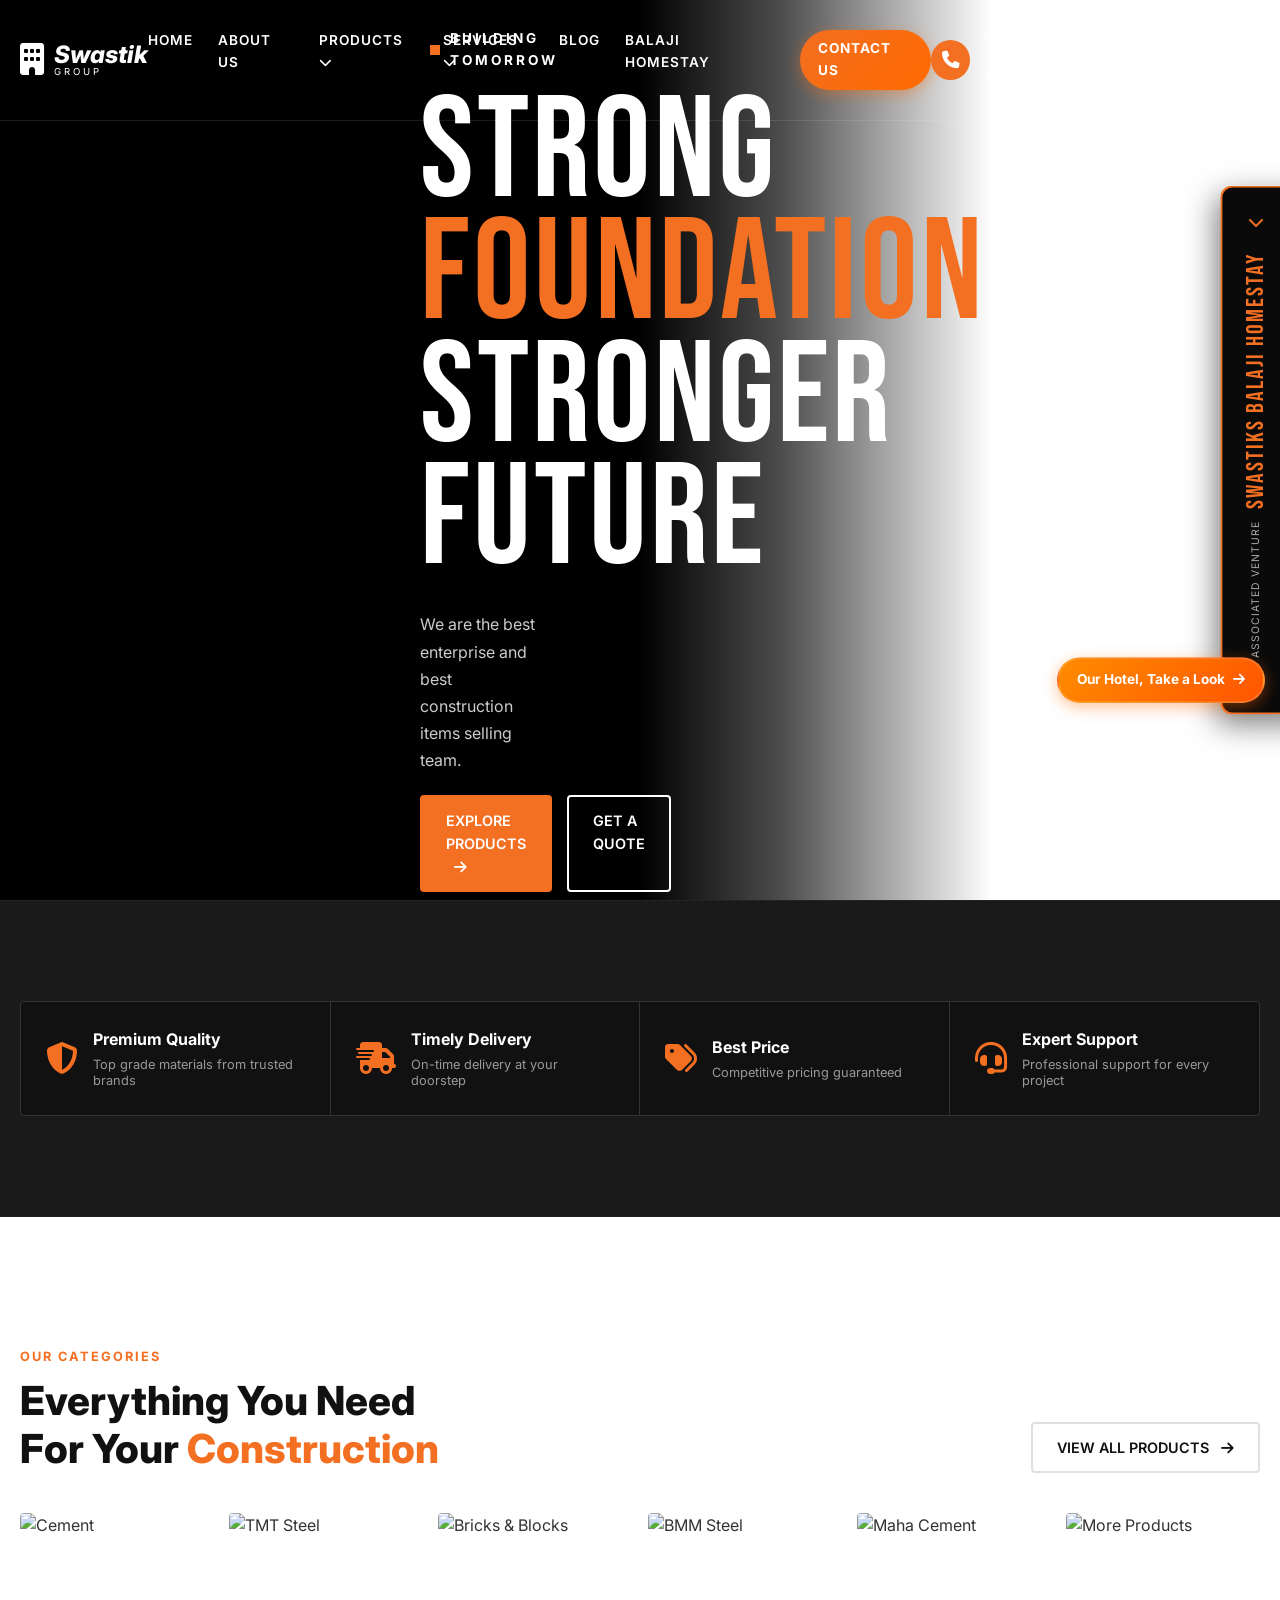
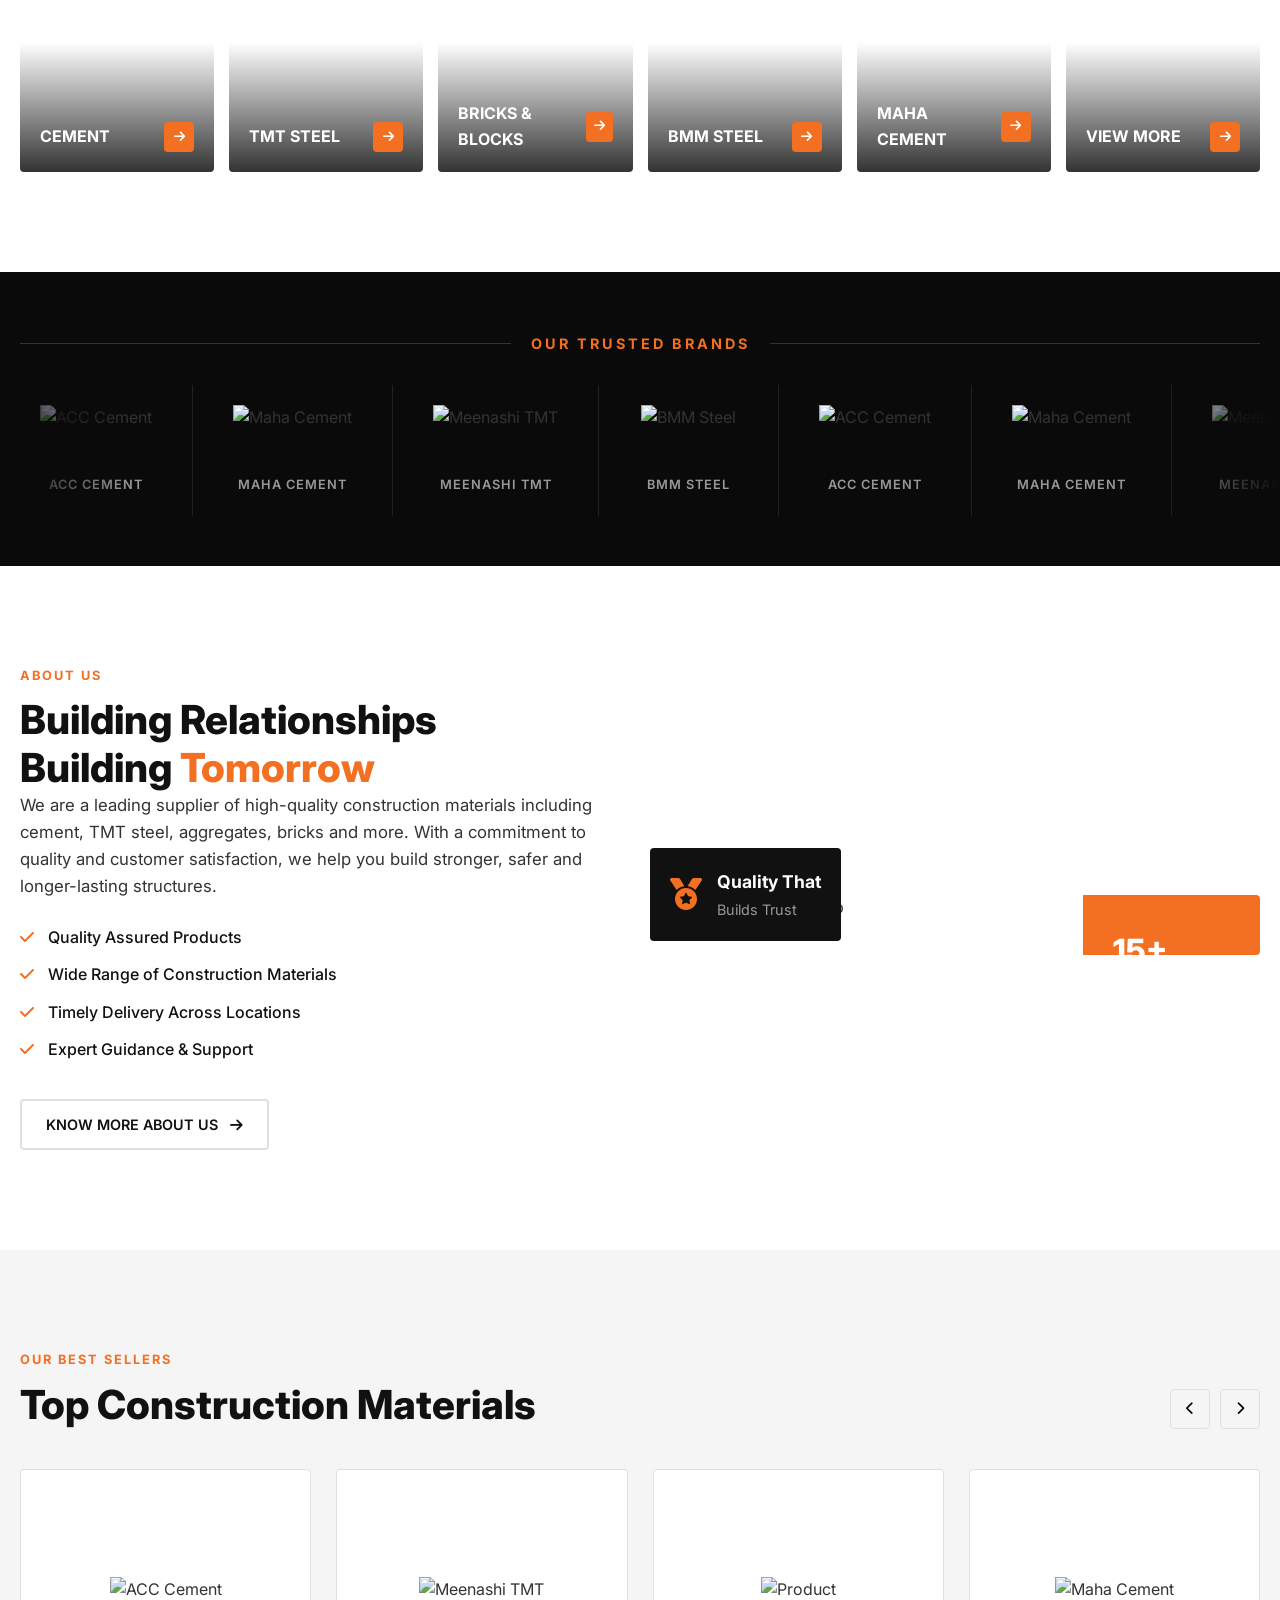
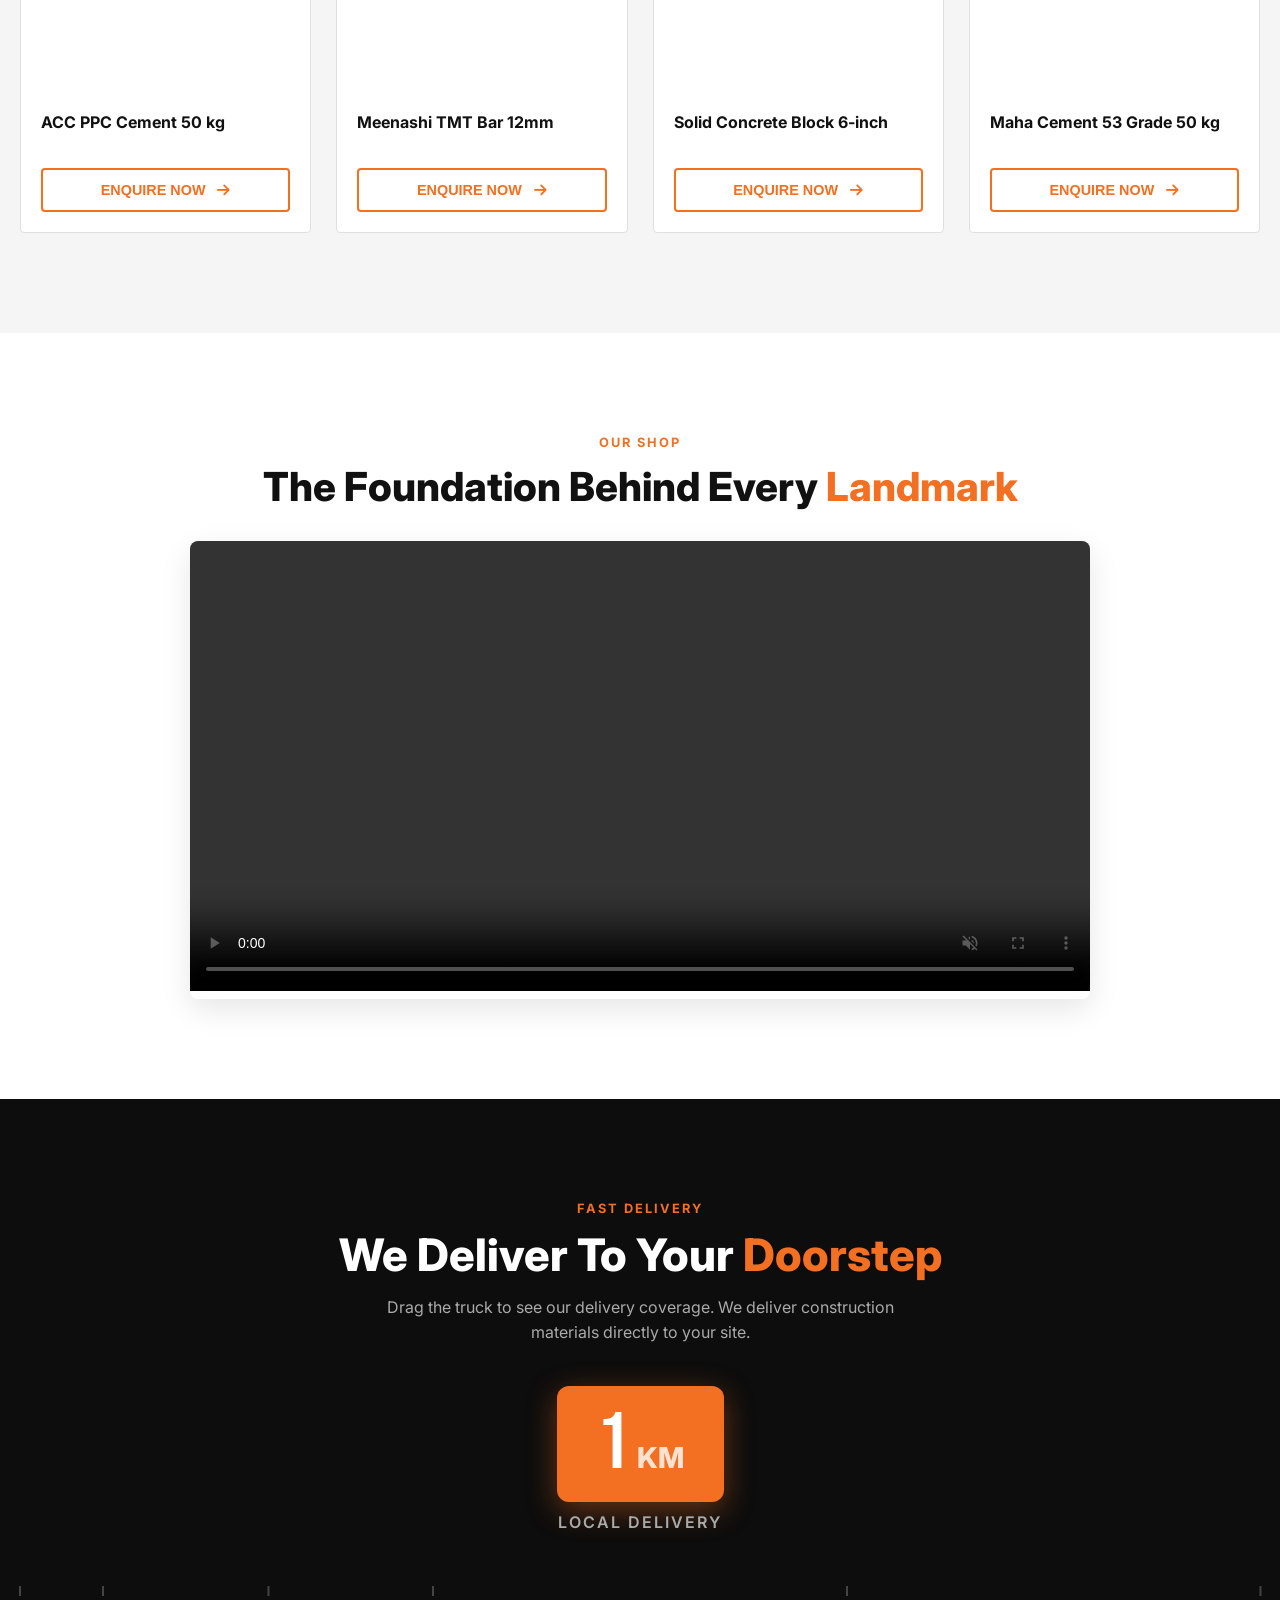
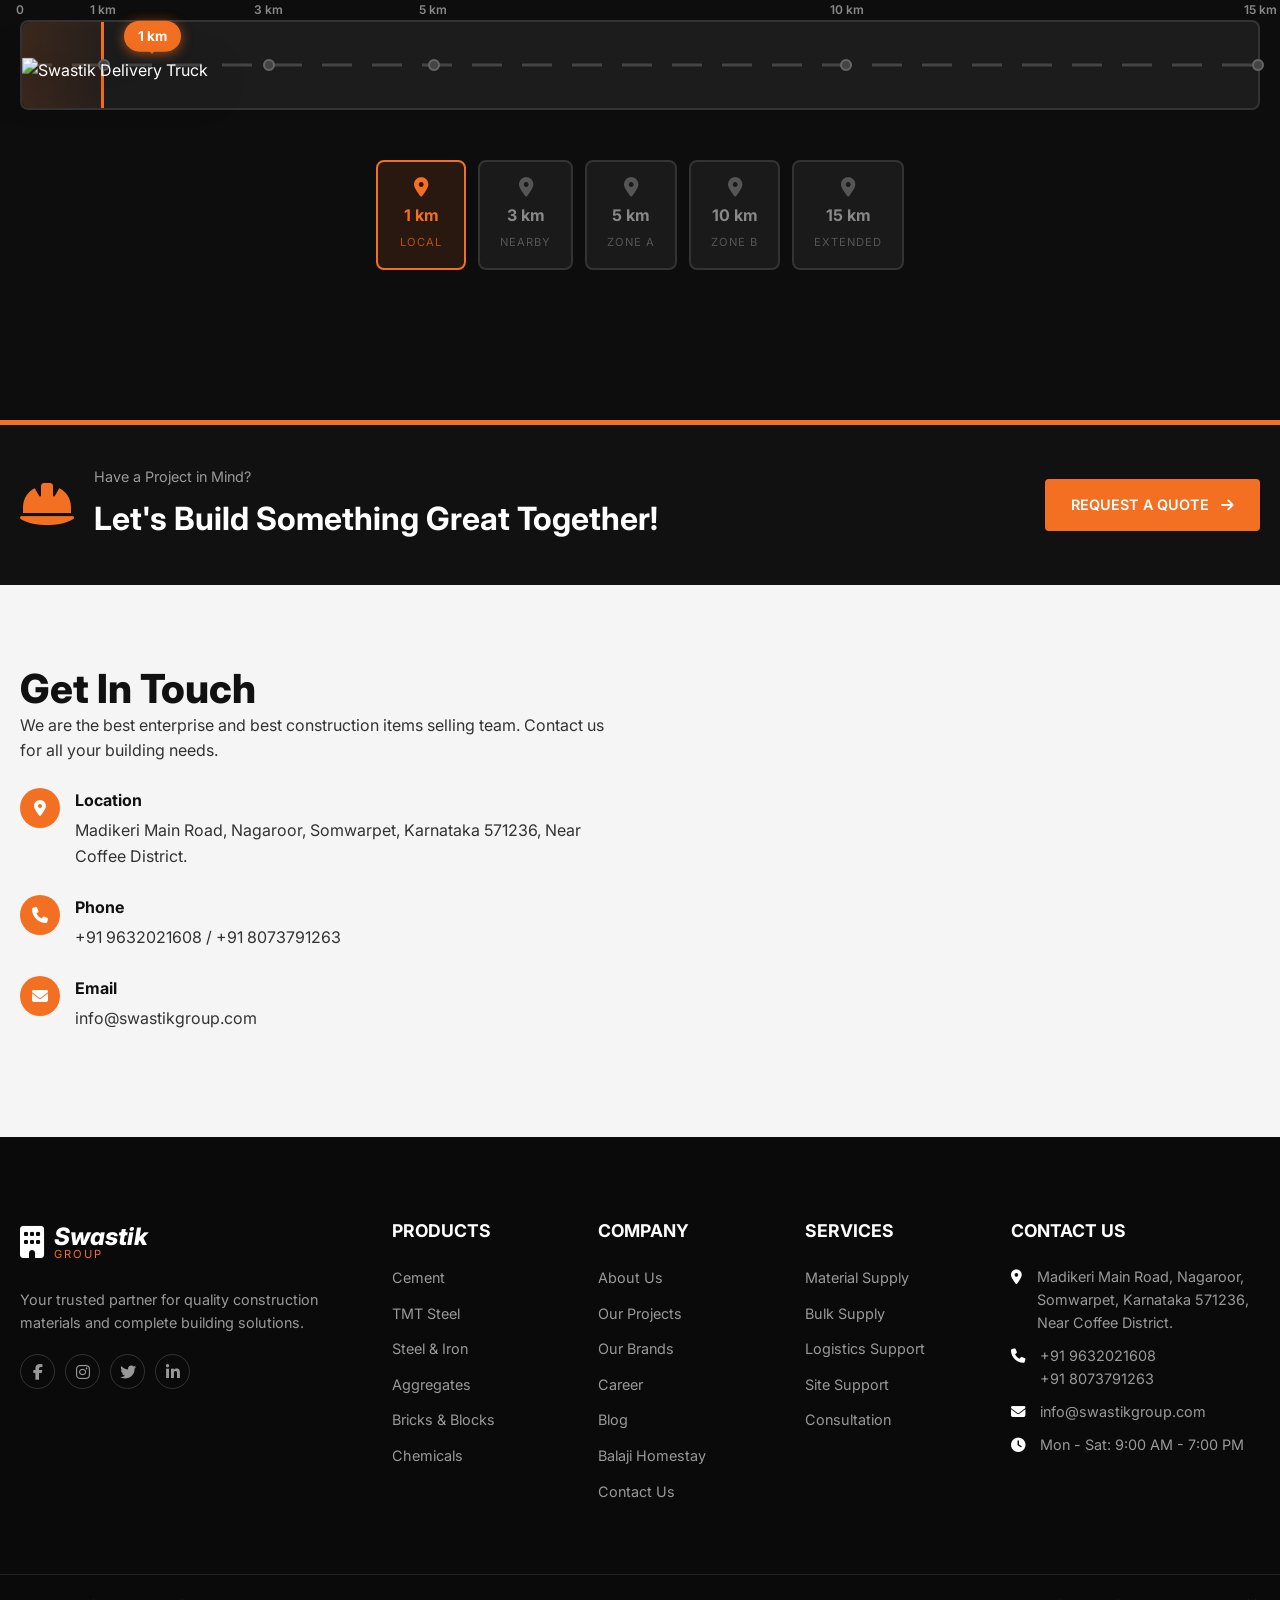
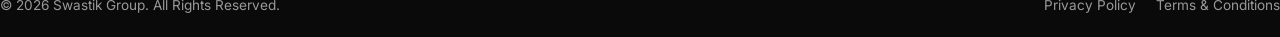
==== index.html @ d977f782 "update" ====
<!DOCTYPE html>
<html lang="en">
<head>
    <meta charset="UTF-8">
    <meta name="viewport" content="width=device-width, initial-scale=1.0">
    <title>Swastik Group | Balaji Homestay Madikeri</title>
    <meta name="description" content="Swastik Group - Leading construction materials supplier. Also home to Swastiks Balaji Homestay, Madikeri, Coorg.">
    <link rel="stylesheet" href="style.css">
    <link rel="preconnect" href="https://fonts.googleapis.com">
    <link rel="preconnect" href="https://fonts.gstatic.com" crossorigin>
    <link href="https://fonts.googleapis.com/css2?family=Bebas+Neue&family=Inter:wght@300;400;500;600;700;800;900&display=swap" rel="stylesheet">
    <link rel="stylesheet" href="https://cdnjs.cloudflare.com/ajax/libs/font-awesome/6.4.0/css/all.min.css">
</head>
<body>

<!-- SITE SWITCHER SCRIPT -->
<script>
function switchSite(name) {
    const main = document.getElementById('site-main');
    const resort = document.getElementById('site-resort');
    const badge = document.getElementById('hotelCalloutBadge');
    
    if (name === 'resort') {
        main.style.display = 'none';
        resort.style.display = 'block';
        document.title = 'Swastiks Balaji Homestay | Madikeri, Coorg';
        if (badge) badge.style.display = 'none';
    } else {
        resort.style.display = 'none';
        main.style.display = 'block';
        document.title = 'Swastik Group | Construction Materials';
        if (badge) badge.style.display = 'flex';
    }
    window.scrollTo({ top: 0, behavior: 'smooth' });
}
</script>

<div id="site-main">

    <!-- Header / Navigation -->
    <header class="navbar">
        <div class="container nav-container">
            <a href="#" class="logo">
                <div class="logo-icon">
                    <i class="fa-solid fa-building"></i>
                </div>
                <div class="logo-text">
                    <span class="brand-name">Swastik</span>
                    <span class="brand-tag" style="color: white; font-size: 0.6rem; letter-spacing: 3px;">GROUP</span>
                </div>
            </a>
            
            <nav class="nav-links" id="navLinks">
                <a href="#" class="active">HOME</a>
                <a href="#about">ABOUT US</a>
                <a href="#products">PRODUCTS <i class="fa-solid fa-chevron-down text-small"></i></a>
                <a href="#services">SERVICES <i class="fa-solid fa-chevron-down text-small"></i></a>
                <a href="#blog">BLOG</a>
                <a href="javascript:void(0)" onclick="switchSite('resort')">BALAJI HOMESTAY</a>
                <a href="javascript:void(0)" class="nav-contact-btn contact-trigger-btn">CONTACT US</a>
            
                <!-- Mobile Only Helpline -->
                <div class="mobile-helpline">
                    <span class="helpline-title">CONTACT HELPLINE</span>
                    <a href="tel:9632021608" class="helpline-number">+91 9632021608</a>
                    <a href="tel:8073791263" class="helpline-number">+91 8073791263</a>
                </div>
</nav>

            <button class="mobile-toggle" id="mobileToggle">
                <i class="fa-solid fa-bars"></i>
            </button>
            
            <div class="nav-actions">
                <div class="helpline">
                    <div class="helpline-icon"><i class="fa-solid fa-phone"></i></div>
                    <div class="helpline-text">
                        <span class="helpline-title">CONTACT US</span>
                        <div class="helpline-numbers">
                            <a href="tel:9632021608" class="helpline-number">+91 9632021608</a>
                            <span class="helpline-separator">/</span>
                            <a href="tel:8073791263" class="helpline-number">+91 8073791263</a>
                        </div>
                    </div>
                </div>
            </div>
        </div>
    </header>

    <!-- Hero Section -->
    <section class="hero" id="home">
        <!-- Left Black Panel: Text -->
        <div class="hero-left">
            <div class="hero-left-content">
                <div class="hero-subtitle"><span class="orange-square"></span>BUILDING TOMORROW</div>
                <h1 class="hero-title">STRONG<br><span class="highlight">FOUNDATION</span><br>STRONGER FUTURE</h1>
                <p class="hero-desc">We are the best enterprise and best construction items selling team.</p>
                <div class="hero-buttons">
                    <a href="#products" class="btn btn-primary">EXPLORE PRODUCTS <i class="fa-solid fa-arrow-right"></i></a>
                    <a href="javascript:void(0)" class="btn btn-outline quote-trigger-btn">GET A QUOTE</a>
                </div>
            </div>
        </div>

        <!-- Right Image Panel -->
        <div class="hero-right">
            <!-- Fade overlay from right image into center black -->
            <div class="hero-fade-overlay"></div>
        </div>

    </section>

    <!-- Features Bar Section -->
    <section class="section features-section bg-dark">
        <div class="container">
            <div class="features-bar">
                <div class="feature-item">
                    <div class="feature-icon"><i class="fa-solid fa-shield-halved"></i></div>
                    <div class="feature-text">
                        <h4>Premium Quality</h4>
                        <p>Top grade materials from trusted brands</p>
                    </div>
                </div>
                <div class="feature-item">
                    <div class="feature-icon"><i class="fa-solid fa-truck-fast"></i></div>
                    <div class="feature-text">
                        <h4>Timely Delivery</h4>
                        <p>On-time delivery at your doorstep</p>
                    </div>
                </div>
                <div class="feature-item">
                    <div class="feature-icon"><i class="fa-solid fa-tags"></i></div>
                    <div class="feature-text">
                        <h4>Best Price</h4>
                        <p>Competitive pricing guaranteed</p>
                    </div>
                </div>
                <div class="feature-item">
                    <div class="feature-icon"><i class="fa-solid fa-headset"></i></div>
                    <div class="feature-text">
                        <h4>Expert Support</h4>
                        <p>Professional support for every project</p>
                    </div>
                </div>
            </div>
        </div>
    </section>

    <!-- Categories Section -->
    <section class="section categories-section" id="products">
        <div class="container">
            <div class="section-header">
                <div class="section-title-wrap">
                    <p class="section-subtitle">OUR CATEGORIES</p>
                    <h2 class="section-title">Everything You Need<br>For Your <span class="highlight">Construction</span></h2>
                </div>
                <a href="#" class="btn btn-outline-dark">VIEW ALL PRODUCTS <i class="fa-solid fa-arrow-right"></i></a>
            </div>

            <div class="categories-grid">
                <div class="category-card">
                    <img src="acc cement.jpg" alt="Cement">
                    <div class="category-info">
                        <h3>CEMENT</h3>
                        <div class="cat-arrow"><i class="fa-solid fa-arrow-right"></i></div>
                    </div>
                </div>
                <div class="category-card">
                    <img src="meenashi tmt image.png" alt="TMT Steel">
                    <div class="category-info">
                        <h3>TMT STEEL</h3>
                        <div class="cat-arrow"><i class="fa-solid fa-arrow-right"></i></div>
                    </div>
                </div>
                <div class="category-card">
                    <img src="bricks_blocks.png" alt="Bricks &amp; Blocks">
                    <div class="category-info">
                        <h3>BRICKS &amp; BLOCKS</h3>
                        <div class="cat-arrow"><i class="fa-solid fa-arrow-right"></i></div>
                    </div>
                </div>
                <div class="category-card">
                    <img src="bmm.jpg" alt="BMM Steel">
                    <div class="category-info">
                        <h3>BMM STEEL</h3>
                        <div class="cat-arrow"><i class="fa-solid fa-arrow-right"></i></div>
                    </div>
                </div>
                <div class="category-card">
                    <img src="Maha-cement .jpg" alt="Maha Cement">
                    <div class="category-info">
                        <h3>MAHA CEMENT</h3>
                        <div class="cat-arrow"><i class="fa-solid fa-arrow-right"></i></div>
                    </div>
                </div>
                <div class="category-card">
                    <img src="about_img.png" alt="More Products">
                    <div class="category-info">
                        <h3>VIEW MORE</h3>
                        <div class="cat-arrow"><i class="fa-solid fa-arrow-right"></i></div>
                    </div>
                </div>
            </div>
        </div>
    </section>

    <!-- Trusted Brands Marquee Section -->
    <section class="brands-section" id="brands">
        <div class="container brands-header">
            <div class="brands-title">
                <div class="line"></div>
                <span>OUR TRUSTED BRANDS</span>
                <div class="line"></div>
            </div>
        </div>
        <div class="brands-marquee-wrapper">
            <div class="brands-marquee">
                <!-- Track 1 -->
                <div class="brands-track">
                    <div class="brand-logo-item">
                        <img src="acc logo.png" alt="ACC Cement">
                        <p>ACC Cement</p>
                    </div>
                    <div class="brand-logo-item">
                        <img src="maha logo.png" alt="Maha Cement">
                        <p>Maha Cement</p>
                    </div>
                    <div class="brand-logo-item">
                        <img src="meenashi logo.png" alt="Meenashi TMT">
                        <p>Meenashi TMT</p>
                    </div>
                    <div class="brand-logo-item">
                        <img src="bmm logo.png" alt="BMM Steel">
                        <p>BMM Steel</p>
                    </div>
                    <div class="brand-logo-item">
                        <img src="acc logo.png" alt="ACC Cement">
                        <p>ACC Cement</p>
                    </div>
                    <div class="brand-logo-item">
                        <img src="maha logo.png" alt="Maha Cement">
                        <p>Maha Cement</p>
                    </div>
                    <div class="brand-logo-item">
                        <img src="meenashi logo.png" alt="Meenashi TMT">
                        <p>Meenashi TMT</p>
                    </div>
                    <div class="brand-logo-item">
                        <img src="bmm logo.png" alt="BMM Steel">
                        <p>BMM Steel</p>
                    </div>
                </div>
                <!-- Duplicate Track for seamless loop -->
                <div class="brands-track" aria-hidden="true">
                    <div class="brand-logo-item">
                        <img src="acc logo.png" alt="ACC Cement">
                        <p>ACC Cement</p>
                    </div>
                    <div class="brand-logo-item">
                        <img src="maha logo.png" alt="Maha Cement">
                        <p>Maha Cement</p>
                    </div>
                    <div class="brand-logo-item">
                        <img src="meenashi logo.png" alt="Meenashi TMT">
                        <p>Meenashi TMT</p>
                    </div>
                    <div class="brand-logo-item">
                        <img src="bmm logo.png" alt="BMM Steel">
                        <p>BMM Steel</p>
                    </div>
                    <div class="brand-logo-item">
                        <img src="acc logo.png" alt="ACC Cement">
                        <p>ACC Cement</p>
                    </div>
                    <div class="brand-logo-item">
                        <img src="maha logo.png" alt="Maha Cement">
                        <p>Maha Cement</p>
                    </div>
                    <div class="brand-logo-item">
                        <img src="meenashi logo.png" alt="Meenashi TMT">
                        <p>Meenashi TMT</p>
                    </div>
                    <div class="brand-logo-item">
                        <img src="bmm logo.png" alt="BMM Steel">
                        <p>BMM Steel</p>
                    </div>
                </div>
            </div>
        </div>
    </section>

    <!-- About Us Section -->
    <section class="section about-section" id="about">
        <div class="container about-grid">
            <div class="about-content">
                <p class="section-subtitle">ABOUT US</p>
                <h2 class="section-title">Building Relationships<br>Building <span class="highlight">Tomorrow</span></h2>
                <p class="about-text">We are a leading supplier of high-quality construction materials including cement, TMT steel, aggregates, bricks and more. With a commitment to quality and customer satisfaction, we help you build stronger, safer and longer-lasting structures.</p>
                
                <ul class="about-list">
                    <li><i class="fa-solid fa-check text-primary"></i> Quality Assured Products</li>
                    <li><i class="fa-solid fa-check text-primary"></i> Wide Range of Construction Materials</li>
                    <li><i class="fa-solid fa-check text-primary"></i> Timely Delivery Across Locations</li>
                    <li><i class="fa-solid fa-check text-primary"></i> Expert Guidance & Support</li>
                </ul>

                <a href="#" class="btn btn-outline-dark mt-4">KNOW MORE ABOUT US <i class="fa-solid fa-arrow-right"></i></a>
            </div>
            <div class="about-image-wrapper">
                <img src="about_img.png" alt="About Swastik Group" class="about-main-img">
                <div class="quality-badge">
                    <div class="badge-icon"><i class="fa-solid fa-medal"></i></div>
                    <div class="badge-text">
                        <h4>Quality That</h4>
                        <p>Builds Trust</p>
                    </div>
                </div>
                <div class="experience-stats">
                    <div class="stat-box">
                        <h3>15+</h3>
                        <p>YEARS OF EXPERIENCE</p>
                    </div>
                    <div class="stat-box">
                        <h3>1000+</h3>
                        <p>HAPPY CUSTOMERS</p>
                    </div>
                    <div class="stat-box">
                        <h3>500+</h3>
                        <p>SUCCESSFUL PROJECTS</p>
                    </div>
                </div>
            </div>
        </div>
    </section>

    <!-- Best Sellers Section -->
    <section class="section best-sellers bg-light">
        <div class="container">
            <p class="section-subtitle">OUR BEST SELLERS</p>
            <div class="section-header">
                <h2 class="section-title">Top Construction Materials</h2>
                <div class="nav-arrows">
                    <button class="arrow-btn"><i class="fa-solid fa-chevron-left"></i></button>
                    <button class="arrow-btn"><i class="fa-solid fa-chevron-right"></i></button>
                </div>
            </div>

            <div class="products-grid">
                <div class="product-card">
                    <div class="product-img"><img src="acc cement.jpg" alt="ACC Cement"></div>
                    <div class="product-details">
                        <h4>ACC PPC Cement 50 kg</h4>
                        <button class="btn btn-outline-primary full-width">ENQUIRE NOW <i class="fa-solid fa-arrow-right"></i></button>
                    </div>
                </div>
                <div class="product-card">
                    <div class="product-img"><img src="meenashi tmt image.png" alt="Meenashi TMT"></div>
                    <div class="product-details">
                        <h4>Meenashi TMT Bar 12mm</h4>
                        <button class="btn btn-outline-primary full-width">ENQUIRE NOW <i class="fa-solid fa-arrow-right"></i></button>
                    </div>
                </div>
                <div class="product-card">
                    <div class="product-img"><img src="bricks_blocks.png" alt="Product"></div>
                    <div class="product-details">
                        <h4>Solid Concrete Block 6-inch</h4>
                        <button class="btn btn-outline-primary full-width">ENQUIRE NOW <i class="fa-solid fa-arrow-right"></i></button>
                    </div>
                </div>
                <div class="product-card">
                    <div class="product-img"><img src="Maha-cement .jpg" alt="Maha Cement"></div>
                    <div class="product-details">
                        <h4>Maha Cement 53 Grade 50 kg</h4>
                        <button class="btn btn-outline-primary full-width">ENQUIRE NOW <i class="fa-solid fa-arrow-right"></i></button>
                    </div>
                </div>
            </div>
        </div>
    </section>

    <!-- Video Section -->
    <section class="section video-section" id="projects">
        <div class="container text-center">
            <div class="section-title-wrap mb-4" style="text-align: center; margin-bottom: 30px;">
                <p class="section-subtitle">OUR SHOP</p>
                <h2 class="section-title">The Foundation Behind Every <span class="highlight">Landmark</span></h2>
            </div>
            <div class="video-container" style="max-width: 900px; margin: 0 auto; border-radius: 8px; overflow: hidden; box-shadow: 0 10px 30px rgba(0,0,0,0.1);">
                <video width="100%" controls autoplay muted loop>
                    <source src="project_video.mp4" type="video/mp4">
                    Your browser does not support the video tag.
                </video>
            </div>
        </div>
    </section>

    <!-- Delivery Range Section -->
    <section class="delivery-section" id="delivery">
        <div class="container">
            <div class="delivery-header">
                <p class="section-subtitle">FAST DELIVERY</p>
                <h2 class="section-title">We Deliver To Your <span class="highlight">Doorstep</span></h2>
                <p class="delivery-sub">Drag the truck to see our delivery coverage. We deliver construction materials directly to your site.</p>
            </div>

            <!-- KM Display -->
            <div class="km-display">
                <div class="km-badge">
                    <span class="km-number" id="kmNumber">1</span>
                    <span class="km-unit">KM</span>
                </div>
                <p class="km-label" id="kmLabel">Local Delivery</p>
            </div>

            <!-- Road Track -->
            <div class="road-wrapper" id="roadWrapper">
                <!-- KM Markers -->
                <div class="km-markers">
                    <div class="km-mark" style="left:0%"><span>0</span></div>
                    <div class="km-mark" style="left:6.67%"><span>1 km</span></div>
                    <div class="km-mark" style="left:20%"><span>3 km</span></div>
                    <div class="km-mark" style="left:33.33%"><span>5 km</span></div>
                    <div class="km-mark" style="left:66.67%"><span>10 km</span></div>
                    <div class="km-mark" style="left:100%"><span>15 km</span></div>
                </div>

                <!-- Road -->
                <div class="road">
                    <div class="road-line"></div>
                    <div class="road-progress" id="roadProgress"></div>
                    <!-- Snap dots on road -->
                    <div class="snap-dot" style="left:6.67%"></div>
                    <div class="snap-dot" style="left:20%"></div>
                    <div class="snap-dot" style="left:33.33%"></div>
                    <div class="snap-dot" style="left:66.67%"></div>
                    <div class="snap-dot" style="left:100%"></div>

                    <!-- The Draggable Truck -->
                    <div class="truck-wrapper" id="truckWrapper">
                        <div class="truck-tooltip" id="truckTooltip">1 km</div>
                        <!-- Real Truck Image -->
                        <div class="truck-img-wrap">
                            <img src="truk.png" alt="Swastik Delivery Truck" class="truck-img" id="truckImg">
                        </div>
                    </div>
                </div>

                <!-- Range Info Cards -->
                <div class="range-cards">
                    <div class="range-card active" data-km="1">
                        <i class="fa-solid fa-location-dot"></i>
                        <span>1 km</span>
                        <small>Local</small>
                    </div>
                    <div class="range-card" data-km="3">
                        <i class="fa-solid fa-location-dot"></i>
                        <span>3 km</span>
                        <small>Nearby</small>
                    </div>
                    <div class="range-card" data-km="5">
                        <i class="fa-solid fa-location-dot"></i>
                        <span>5 km</span>
                        <small>Zone A</small>
                    </div>
                    <div class="range-card" data-km="10">
                        <i class="fa-solid fa-location-dot"></i>
                        <span>10 km</span>
                        <small>Zone B</small>
                    </div>
                    <div class="range-card" data-km="15">
                        <i class="fa-solid fa-location-dot"></i>
                        <span>15 km</span>
                        <small>Extended</small>
                    </div>
                </div>
            </div>
        </div>
    </section>

    <!-- CTA Section -->
    <section class="cta-section">
        <div class="container cta-container">
            <div class="cta-left">
                <div class="cta-icon"><i class="fa-solid fa-helmet-safety"></i></div>
                <div class="cta-text">
                    <p>Have a Project in Mind?</p>
                    <h2>Let's Build Something Great Together!</h2>
                </div>
            </div>
            <div class="cta-right">
                <a href="javascript:void(0)" class="btn btn-primary quote-trigger-btn">REQUEST A QUOTE <i class="fa-solid fa-arrow-right"></i></a>
            </div>
        </div>
    </section>

    <!-- Location Map Section -->
    <section class="map-section" id="contact">
        <div class="container map-flex">
            <div class="map-details">
                <h2 class="section-title">Get In Touch</h2>
                <p class="mb-4">We are the best enterprise and best construction items selling team. Contact us for all your building needs.</p>
                <ul class="contact-list">
                    <li>
                        <div class="contact-icon"><i class="fa-solid fa-location-dot"></i></div>
                        <div class="contact-info-text">
                            <strong>Location</strong>
                            <p>Madikeri Main Road, Nagaroor, Somwarpet, Karnataka 571236, Near Coffee District.</p>
                        </div>
                    </li>
                    <li>
                        <div class="contact-icon"><i class="fa-solid fa-phone"></i></div>
                        <div class="contact-info-text">
                            <strong>Phone</strong>
                            <p><a href="tel:9632021608">+91 9632021608</a> / <a href="tel:8073791263">+91 8073791263</a></p>
                        </div>
                    </li>
                    <li>
                        <div class="contact-icon"><i class="fa-solid fa-envelope"></i></div>
                        <div class="contact-info-text">
                            <strong>Email</strong>
                            <p><a href="mailto:info@swastikgroup.com">info@swastikgroup.com</a></p>
                        </div>
                    </li>
                </ul>
            </div>
            <div class="map-iframe-container" style="position: relative;">
                <a href="https://www.google.com/maps/place/Madikeri+Main+Road,+Nagaroor,+Somwarpet,+Karnataka+571236/@12.5973715,75.8340474,17z/" target="_blank" class="map-overlay-link" style="position: absolute; top: 0; left: 0; width: 100%; height: 100%; z-index: 10; cursor: pointer;"></a>
                <iframe 
                    src="https://maps.google.com/maps?q=Madikeri+Main+Road,+Nagaroor,+Somwarpet,+Karnataka+571236&t=&z=14&ie=UTF8&iwloc=&output=embed" 
                    width="100%" 
                    height="350" 
                    style="border:0; border-radius: 8px;" 
                    allowfullscreen="" 
                    loading="lazy" 
                    referrerpolicy="no-referrer-when-downgrade">
                </iframe>
            </div>
        </div>
    </section>

    <!-- Footer -->
    <footer class="footer">
        <div class="container footer-grid">
            <div class="footer-col brand-col">
                <a href="#" class="logo footer-logo">
                    <div class="logo-icon">
                        <i class="fa-solid fa-building"></i>
                    </div>
                    <div class="logo-text">
                        <span class="brand-name">Swastik</span>
                        <span class="brand-tag">GROUP</span>
                    </div>
                </a>
                <p class="footer-desc">Your trusted partner for quality construction materials and complete building solutions.</p>
                <div class="social-links">
                    <a href="#"><i class="fa-brands fa-facebook-f"></i></a>
                    <a href="#"><i class="fa-brands fa-instagram"></i></a>
                    <a href="#"><i class="fa-brands fa-twitter"></i></a>
                    <a href="#"><i class="fa-brands fa-linkedin-in"></i></a>
                </div>
            </div>
            
            <div class="footer-col">
                <h3>PRODUCTS</h3>
                <ul>
                    <li><a href="#">Cement</a></li>
                    <li><a href="#">TMT Steel</a></li>
                    <li><a href="#">Steel & Iron</a></li>
                    <li><a href="#">Aggregates</a></li>
                    <li><a href="#">Bricks & Blocks</a></li>
                    <li><a href="#">Chemicals</a></li>
                </ul>
            </div>
            
            <div class="footer-col">
                <h3>COMPANY</h3>
                <ul>
                    <li><a href="#">About Us</a></li>
                    <li><a href="#">Our Projects</a></li>
                    <li><a href="#">Our Brands</a></li>
                    <li><a href="#">Career</a></li>
                    <li><a href="#">Blog</a></li>
                    <li><a href="javascript:void(0)" onclick="switchSite('resort')">Balaji Homestay</a></li>
                    <li><a href="javascript:void(0)" class="contact-trigger-btn">Contact Us</a></li>
                </ul>
            </div>
            
            <div class="footer-col">
                <h3>SERVICES</h3>
                <ul>
                    <li><a href="#">Material Supply</a></li>
                    <li><a href="#">Bulk Supply</a></li>
                    <li><a href="#">Logistics Support</a></li>
                    <li><a href="#">Site Support</a></li>
                    <li><a href="#">Consultation</a></li>
                </ul>
            </div>
            
            <div class="footer-col contact-col">
                <h3>CONTACT US</h3>
                <ul class="contact-info">
                    <li>
                        <i class="fa-solid fa-location-dot"></i>
                        <p>Madikeri Main Road, Nagaroor,<br>Somwarpet, Karnataka 571236,<br>Near Coffee District.</p>
                    </li>
                    <li>
                        <i class="fa-solid fa-phone"></i>
                        <p><a href="tel:9632021608">+91 9632021608</a><br><a href="tel:8073791263">+91 8073791263</a></p>
                    </li>
                    <li>
                        <i class="fa-solid fa-envelope"></i>
                        <p><a href="mailto:info@swastikgroup.com">info@swastikgroup.com</a></p>
                    </li>
                    <li>
                        <i class="fa-solid fa-clock"></i>
                        <p>Mon - Sat: 9:00 AM - 7:00 PM</p>
                    </li>
                </ul>
            </div>
        </div>
        <div class="footer-bottom container">
            <p>&copy; 2026 Swastik Group. All Rights Reserved.</p>
            <div class="footer-bottom-links">
                <a href="#">Privacy Policy</a>
                <a href="#">Terms & Conditions</a>
            </div>
        </div>
    </footer>



<!-- Quote Request Modal -->
<div class="quote-modal-overlay" id="quoteModal">
    <div class="quote-modal-content">
        <button class="quote-modal-close" id="closeQuoteModal"><i class="fa-solid fa-xmark"></i></button>
        <h3 style="font-size: 1.8rem; margin-bottom: 10px; color: var(--primary);">Request a Quote</h3>
        <p style="margin-bottom: 20px; color: #666; font-size: 0.9rem;">Fill out the details below to send us your requirements via WhatsApp.</p>
        <div class="quote-form-group">
            <label for="quoteName">Your Name</label>
            <input type="text" id="quoteName" placeholder="Enter your name">
        </div>
        <div class="quote-form-group">
            <label for="quotePlace">Your Place / Location</label>
            <input type="text" id="quotePlace" placeholder="Enter your city or area">
        </div>
        <div class="quote-form-group">
            <label for="quoteNeed">Your Requirement</label>
            <textarea id="quoteNeed" rows="3" placeholder="E.g. 50 bags of ACC cement..."></textarea>
        </div>
        <button class="btn btn-primary full-width" id="sendWhatsAppBtn">SEND VIA WHATSAPP <i class="fa-brands fa-whatsapp"></i></button>
    </div>
</div>

<!-- Hotel & Restaurant Widget Callout -->
<div class="hotel-callout-badge" id="hotelCalloutBadge">
    Our Hotel, Take a Look <i class="fa-solid fa-arrow-right"></i>
</div>

<!-- Hotel Widget -->
<a href="javascript:void(0)" onclick="switchSite('resort')" class="hotel-widget" style="text-decoration: none;">
    <div class="hotel-tab">
        <span class="hotel-tab-sub">Our Associated Venture</span>
        <span class="hotel-tab-title">Swastiks Balaji Homestay</span>
        <i class="fa-solid fa-chevron-left hotel-icon"></i>
    </div>
    <div class="hotel-img-wrap">
        <img src="l2.png" alt="Swastiks Balaji Homestay">
    </div>
</a>




<script>
(function () {
    const truck    = document.getElementById('truckWrapper');
    const road     = document.querySelector('.road');
    const progress = document.getElementById('roadProgress');
    const tooltip  = document.getElementById('truckTooltip');
    const kmNumber = document.getElementById('kmNumber');
    const kmLabel  = document.getElementById('kmLabel');
    const cards    = document.querySelectorAll('.range-card');

    if (!truck || !road) return;

    // KM snap points: {km, pct of road width}
    const snaps = [
        { km: 0,  pct: 0 },
        { km: 1,  pct: 6.67 },
        { km: 3,  pct: 20 },
        { km: 5,  pct: 33.33 },
        { km: 10, pct: 66.67 },
        { km: 15, pct: 100 }
    ];

    const labels = {
        0:  'Starting Point',
        1:  'Local Delivery',
        3:  'Nearby Delivery',
        5:  'Zone A Delivery',
        10: 'Zone B Delivery',
        15: 'Extended Delivery'
    };

    let isDragging = false;
    let currentKm = 1;

    // Wheel spin animation
    const spokes = document.querySelectorAll('.truck-spoke');
    let spinAngle = 0;
    let spinRAF;

    function spinWheels(speed) {
        spinAngle += speed;
        spokes.forEach(sp => {
            const parent = sp.parentElement;
            // We rotate each pair of spokes around their wheel centre
        });
        // Rotate entire wheel groups via CSS transform
        const wheels = document.querySelectorAll('.truck-wheel');
        wheels.forEach(w => {
            w.style.transformOrigin = 'center';
        });
        truck.querySelectorAll('circle').forEach(c => c.style.transform = '');
    }

    function setKm(km, animate = true) {
        currentKm = km;
        const snap = snaps.find(s => s.km === km) || snaps[1];
        moveTruckToPct(snap.pct, animate);
        updateUI(km);
    }

    function moveTruckToPct(pct, animate) {
        const roadW = road.offsetWidth;
        const truckW = truck.offsetWidth;
        const maxLeft = roadW - truckW;
        const px = Math.max(0, Math.min((pct / 100) * roadW - truckW / 2, maxLeft));

        truck.style.transition = animate ? 'left 0.55s cubic-bezier(0.4,0,0.2,1)' : 'none';
        truck.style.left = px + 'px';
        progress.style.transition = animate ? 'width 0.55s cubic-bezier(0.4,0,0.2,1)' : 'none';
        progress.style.width = Math.min(pct, 100) + '%';
    }

    function updateUI(km) {
        kmNumber.textContent = km;
        kmLabel.textContent = labels[km] || km + ' km Range';
        tooltip.textContent = km + ' km';

        // Animate km number
        kmNumber.classList.remove('km-pop');
        void kmNumber.offsetWidth;
        kmNumber.classList.add('km-pop');

        // Update cards
        cards.forEach(c => {
            c.classList.toggle('active', parseInt(c.dataset.km) === km);
        });
    }

    function pxToPct(px) {
        return (px / road.offsetWidth) * 100;
    }

    function findNearestSnap(pct) {
        let nearest = snaps[0];
        let minDist = Infinity;
        snaps.forEach(s => {
            const d = Math.abs(s.pct - pct);
            if (d < minDist) { minDist = d; nearest = s; }
        });
        return nearest;
    }

    function getEventX(e) {
        return e.touches ? e.touches[0].clientX : e.clientX;
    }

    let startX, startLeft;

    function onDragStart(e) {
        isDragging = true;
        startX = getEventX(e);
        startLeft = truck.offsetLeft;
        truck.style.transition = 'none';
        progress.style.transition = 'none';
        truck.style.cursor = 'grabbing';
        e.preventDefault();
    }

    function onDragMove(e) {
        if (!isDragging) return;
        const dx = getEventX(e) - startX;
        const roadW = road.offsetWidth;
        const truckW = truck.offsetWidth;
        const maxLeft = roadW - truckW;
        const newLeft = Math.max(0, Math.min(startLeft + dx, maxLeft));
        truck.style.left = newLeft + 'px';

        const centerPct = pxToPct(newLeft + truckW / 2);
        const snap = findNearestSnap(centerPct);

        // Live update tooltip & progress (no snap, free drag)
        const liveKm = Math.round((centerPct / 100) * 15 * 10) / 10;
        tooltip.textContent = liveKm.toFixed(1) + ' km';
        progress.style.width = Math.min(centerPct, 100) + '%';

        // Highlight nearest km card
        cards.forEach(c => c.classList.toggle('active', parseInt(c.dataset.km) === snap.km));
    }

    function onDragEnd() {
        if (!isDragging) return;
        isDragging = false;
        truck.style.cursor = 'grab';

        const roadW = road.offsetWidth;
        const truckW = truck.offsetWidth;
        const centerPct = pxToPct(truck.offsetLeft + truckW / 2);
        const snap = findNearestSnap(centerPct);
        setKm(snap.km, true);
    }

    // Mouse events
    truck.addEventListener('mousedown',  onDragStart);
    window.addEventListener('mousemove', onDragMove);
    window.addEventListener('mouseup',   onDragEnd);

    // Touch events
    truck.addEventListener('touchstart', onDragStart, { passive: false });
    window.addEventListener('touchmove',  onDragMove, { passive: false });
    window.addEventListener('touchend',   onDragEnd);

    // Click on range cards
    cards.forEach(card => {
        card.addEventListener('click', () => {
            setKm(parseInt(card.dataset.km), true);
        });
    });

    // Init position
    window.addEventListener('load', () => { setKm(1, false); });
    window.addEventListener('resize', () => { setKm(currentKm, false); });

    // Quote Modal Logic
    const quoteModal = document.getElementById('quoteModal');
    const closeQuoteModal = document.getElementById('closeQuoteModal');
    const quoteTriggers = document.querySelectorAll('.quote-trigger-btn');
    const sendWhatsAppBtn = document.getElementById('sendWhatsAppBtn');

    quoteTriggers.forEach(btn => {
        btn.addEventListener('click', (e) => {
            e.preventDefault();
            quoteModal.style.display = 'flex';
        });
    });

    closeQuoteModal.addEventListener('click', () => {
        quoteModal.style.display = 'none';
    });

    window.addEventListener('click', (e) => {
        if (e.target === quoteModal) {
            quoteModal.style.display = 'none';
        }
    });

    sendWhatsAppBtn.addEventListener('click', () => {
        const name = document.getElementById('quoteName').value.trim();
        const place = document.getElementById('quotePlace').value.trim();
        const need = document.getElementById('quoteNeed').value.trim();

        if (!name || !place || !need) {
            alert('Please fill in all fields before sending.');
            return;
        }

        const message = `Hello Swastik Group! I would like to request a quote.\n\n*Name:* ${name}\n*Location:* ${place}\n*Requirement:* ${need}`;
        const whatsappUrl = `https://wa.me/919632021608?text=${encodeURIComponent(message)}`;
        
        window.open(whatsappUrl, '_blank');
        quoteModal.style.display = 'none';
        
        // Reset form
        document.getElementById('quoteName').value = '';
        document.getElementById('quotePlace').value = '';
        document.getElementById('quoteNeed').value = '';
    });

    // Contact Modal Logic
    document.addEventListener('DOMContentLoaded', () => {
        const contactModal = document.getElementById('contactModal');
        const closeContactModal = document.getElementById('closeContactModal');
        const contactTriggers = document.querySelectorAll('.contact-trigger-btn');

        if (contactTriggers && contactModal && closeContactModal) {
            contactTriggers.forEach(btn => {
                btn.addEventListener('click', (e) => {
                    e.preventDefault();
                    contactModal.style.display = 'flex';
                });
            });

            closeContactModal.addEventListener('click', () => {
                contactModal.style.display = 'none';
            });

            window.addEventListener('click', (e) => {
                if (e.target === contactModal) {
                    contactModal.style.display = 'none';
                }
            });
        }

        // Hotel Modal Logic
        const hotelCalloutBadge = document.getElementById('hotelCalloutBadge');
        const mobileHotelBtn = document.getElementById('mobileHotelBtn');
        const hotelModal = document.getElementById('hotelModal');
        const closeHotelModal = document.getElementById('closeHotelModal');
        const hotelPromoVideo = document.getElementById('hotelPromoVideo');
        const hotelMenuImg = document.getElementById('hotelMenuImg');
        const menuZoomOverlay = document.getElementById('menuZoomOverlay');

        if (hotelModal && closeHotelModal) {
            const openModalHandler = () => {
                hotelModal.style.display = 'flex';
                if (hotelPromoVideo) {
                    hotelPromoVideo.currentTime = 0;
                    hotelPromoVideo.play().catch(err => console.log('Autoplay blocked:', err));
                }
            };

            if (hotelCalloutBadge) {
                hotelCalloutBadge.addEventListener('click', openModalHandler);
            }
            if (mobileHotelBtn) {
                mobileHotelBtn.addEventListener('click', openModalHandler);
            }

            closeHotelModal.addEventListener('click', () => {
                hotelModal.style.display = 'none';
                if (hotelPromoVideo) {
                    hotelPromoVideo.pause();
                }
            });

            hotelModal.addEventListener('click', (e) => {
                if (e.target === hotelModal) {
                    hotelModal.style.display = 'none';
                    if (hotelPromoVideo) {
                        hotelPromoVideo.pause();
                    }
                }
            });
        }

        // Menu Zoom Logic
        if (hotelMenuImg && menuZoomOverlay) {
            hotelMenuImg.addEventListener('click', () => {
                menuZoomOverlay.style.display = 'flex';
            });

            menuZoomOverlay.addEventListener('click', () => {
                menuZoomOverlay.style.display = 'none';
            });
        }

        // Mobile Nav Menu Toggle
        const mobileToggle = document.getElementById('mobileToggle');
        const navLinks = document.getElementById('navLinks');
        
        if (mobileToggle && navLinks) {
            mobileToggle.addEventListener('click', () => {
                navLinks.classList.toggle('active');
                const icon = mobileToggle.querySelector('i');
                if (navLinks.classList.contains('active')) {
                    icon.classList.remove('fa-bars');
                    icon.classList.add('fa-xmark');
                } else {
                    icon.classList.remove('fa-xmark');
                    icon.classList.add('fa-bars');
                }
            });

            // Close mobile menu on clicking links
            navLinks.querySelectorAll('a').forEach(link => {
                link.addEventListener('click', () => {
                    navLinks.classList.remove('active');
                    const icon = mobileToggle.querySelector('i');
                    if (icon) {
                        icon.classList.remove('fa-xmark');
                        icon.classList.add('fa-bars');
                    }
                });
            });
        }

        // Navbar Scroll Effect
        const navbar = document.querySelector('.navbar');
        if (navbar) {
            window.addEventListener('scroll', () => {
                if (window.scrollY > 50) {
                    navbar.classList.add('scrolled');
                } else {
                    navbar.classList.remove('scrolled');
                }
            });
            // Initial check
            if (window.scrollY > 50) {
                navbar.classList.add('scrolled');
            }
        }
    });
})();
</script>

<!-- CONTACT MODAL -->
<div class="contact-modal-overlay" id="contactModal">
    <div class="contact-modal-content">
        <button class="contact-modal-close" id="closeContactModal"><i class="fa-solid fa-xmark"></i></button>
        <div class="contact-modal-header">
            <i class="fa-solid fa-phone-volume contact-modal-icon"></i>
            <h3>Contact Swastik Group</h3>
            <p>Call or message us directly on WhatsApp</p>
        </div>
        <div class="contact-numbers-container">
            <div class="contact-number-card">
                <div class="contact-number-name">Helpline 1</div>
                <div class="contact-number-value">+91 9632021608</div>
                <div class="contact-number-actions">
                    <a href="tel:9632021608" class="contact-action-btn call"><i class="fa-solid fa-phone"></i> Call Now</a>
                    <a href="https://wa.me/919632021608" target="_blank" class="contact-action-btn whatsapp"><i class="fa-brands fa-whatsapp"></i> WhatsApp</a>
                </div>
            </div>
            <div class="contact-number-card">
                <div class="contact-number-name">Helpline 2</div>
                <div class="contact-number-value">+91 8073791263</div>
                <div class="contact-number-actions">
                    <a href="tel:8073791263" class="contact-action-btn call"><i class="fa-solid fa-phone"></i> Call Now</a>
                    <a href="https://wa.me/918073791263" target="_blank" class="contact-action-btn whatsapp"><i class="fa-brands fa-whatsapp"></i> WhatsApp</a>
                </div>
            </div>
        </div>
    </div>
</div>

<!-- HOTEL MODAL (VIDEO & MENU) -->
<div class="hotel-modal-overlay" id="hotelModal">
    <div class="hotel-modal-content">
        <button class="hotel-modal-close" id="closeHotelModal"><i class="fa-solid fa-xmark"></i></button>
        <div class="hotel-modal-header">
            <h3>SWASTIKS HOTEL & RESTAURANT</h3>
            <p>Experience exquisite dining & premium boarding in Madikeri</p>
        </div>
        <div class="hotel-modal-body">
            <div class="hotel-modal-video-col">
                <h4 class="hotel-sub-title"><i class="fa-solid fa-play"></i> Watch Video Tour</h4>
                <div class="hotel-video-wrapper">
                    <video id="hotelPromoVideo" controls loop muted playsinline>
                        <source src="hotel video.mp4" type="video/mp4">
                        Your browser does not support the video tag.
                    </video>
                </div>
            </div>
            <div class="hotel-modal-menu-col">
                <h4 class="hotel-sub-title"><i class="fa-solid fa-file-invoice"></i> Menu Card</h4>
                <div class="hotel-menu-wrapper">
                    <img src="hotel.png" alt="Swastiks Hotel Menu" class="hotel-menu-img" id="hotelMenuImg">
                    <div class="hotel-menu-zoom-hint">
                        <i class="fa-solid fa-magnifying-glass-plus"></i> Click to Zoom Menu
                    </div>
                </div>
            </div>
        </div>
    </div>
</div>

<!-- MENU ZOOM LIGHTBOX -->
<div class="menu-zoom-overlay" id="menuZoomOverlay">
    <img src="hotel.png" alt="Zoomed Menu Card">
</div>

</div>

<div id="site-resort" style="display:none">


    <!-- Header / Navigation -->
    <header class="navbar" id="navbar">
        <div class="container nav-container">
            <a href="#" class="logo">
                <div class="logo-icon">
                    <i class="fa-solid fa-campground"></i>
                </div>
                <div class="logo-text">
                    <span class="brand-name">Swastiks</span>
                    <span class="brand-tag">Balaji Homestay</span>
                </div>
            </a>
            
            <nav class="nav-links" id="navLinks">
                <a href="#home" class="active">Home</a>
                <a href="#about">About</a>
                <a href="#accommodations">Stay</a>
                <a href="#activities">Activities</a>
                <a href="#gallery">Gallery</a>
                <a href="#book" class="nav-btn">Enquire & Book</a>
                <a href="javascript:void(0)" class="nav-contact-btn contact-trigger-btn">CONTACT US</a>
            </nav>

            <button class="mobile-toggle" id="mobileToggle">
                <i class="fa-solid fa-bars"></i>
            </button>
        </div>
    </header>

    <!-- Hero Section -->
    <section class="hero" id="home">
        <div class="hero-bg-carousel">
            <div class="hero-slide active" style="background-image: url('l2.png');"></div>
            <div class="hero-slide" style="background-image: url('L 1.png');"></div>
            <div class="hero-slide" style="background-image: url('l3.png');"></div>
        </div>
        <div class="hero-overlay"></div>
        
        <div class="hero-content">
            <div class="hero-subtitle">Madikeri Town, Coorg</div>
            <h1 class="hero-title">Experience Nature's <br><span style="color: var(--accent);">Purest Embrace</span></h1>
            <p class="hero-desc">Welcome to Swastiks Balaji Homestay. A peaceful sanctuary of luxury stays, adventure camping, fishing, and campfire memories in Madikeri.</p>
            <div class="hero-btns">
                <a href="#accommodations" class="btn btn-primary">Explore Stay Option</a>
                <a href="#book" class="btn btn-outline">Check Availability</a>
            </div>
        </div>

        <a href="#about" class="hero-scroll-btn">
            <i class="fa-solid fa-circle-chevron-down"></i>
        </a>
    </section>

    <!-- About Section -->
    <section class="section" id="about">
        <div class="container about-grid">
            <div class="about-left-content">
                <p class="section-subtitle">Discover Swastiks</p>
                <h2 class="section-title">Where Serenity <br>Meets Adventure</h2>
                <p class="section-desc" style="font-size: 1.1rem; line-height: 1.8; margin-bottom: 25px;">
                    Located in Madikeri Town, Coorg, Swastiks Balaji Homestay offers a unique combination of peaceful retreat and outdoor excitement. Wake up to the aroma of coffee blossoms, spend your day fishing by the river pond, and end your evening under a canopy of stars by a roaring bonfire.
                </p>
                
                <div class="about-features">
                    <div class="about-feature-item">
                        <div class="about-feature-icon"><i class="fa-solid fa-location-dot"></i></div>
                        <div class="about-feature-text">
                            <h4>Scenic Location</h4>
                            <p>Surrounded by misty mountains and coffee estates.</p>
                        </div>
                    </div>
                    <div class="about-feature-item">
                        <div class="about-feature-icon"><i class="fa-solid fa-utensils"></i></div>
                        <div class="about-feature-text">
                            <h4>Local Cuisine</h4>
                            <p>Authentic local recipes prepared fresh by our chef.</p>
                        </div>
                    </div>
                    <div class="about-feature-item">
                        <div class="about-feature-icon"><i class="fa-solid fa-person-hiking"></i></div>
                        <div class="about-feature-text">
                            <h4>Outdoor Activities</h4>
                            <p>Camping, fishing, trekking, and plantation walks.</p>
                        </div>
                    </div>
                    <div class="about-feature-item">
                        <div class="about-feature-icon"><i class="fa-solid fa-fire"></i></div>
                        <div class="about-feature-text">
                            <h4>Cozy Nights</h4>
                            <p>Guided campfire experiences under the night sky.</p>
                        </div>
                    </div>
                </div>
            </div>
            
            <div class="about-images-stack">
                <div class="about-img-1">
                    <img src="room.png" alt="Resort Villa">
                </div>
                <div class="about-img-2">
                    <img src="room 1.jpeg" alt="Luxury Room">
                </div>
                <div class="about-badge">
                    <h3>Nature</h3>
                    <p>Escape</p>
                </div>
            </div>
        </div>
    </section>

    <!-- Accommodations Section -->
    <section class="section section-bg-light" id="accommodations">
        <div class="container">
            <div class="section-header">
                <p class="section-subtitle">Stay Options</p>
                <h2 class="section-title">Rooms & Accommodations</h2>
                <p class="section-desc">Choose from our range of comfortable stays, from luxury rooms with forest views to rustic camping tents under the sky.</p>
            </div>

            <div class="acc-grid">
                <!-- stay 1 -->
                <div class="acc-card">
                    <div class="acc-img-wrap">
                        <span class="acc-tag">Popular</span>
                        <img src="room 1.jpeg" alt="Premium Cottage Room">
                    </div>
                    <div class="acc-body">
                        <h3>Premium Cottage Room</h3>
                        <p>Beautifully designed wooden cottages featuring large glass windows with panoramic views of the forest and hills. Equipped with premium amenities.</p>
                        
                        <div class="acc-specs">
                            <span class="acc-spec-item"><i class="fa-solid fa-user-friends"></i> 2-3 Adults</span>
                            <span class="acc-spec-item"><i class="fa-solid fa-bed"></i> King Bed</span>
                            <span class="acc-spec-item"><i class="fa-solid fa-mountain"></i> Forest View</span>
                        </div>
                        <button class="acc-gallery-btn" onclick="openRoomGallery('Cottage Room')">
                            <i class="fa-solid fa-images"></i> View Room Photos (7)
                        </button>
                    </div>
                </div>

                <!-- stay 2 -->
                <div class="acc-card">
                    <div class="acc-img-wrap">
                        <span class="acc-tag">Adventure</span>
                        <img src="main tent.png" alt="Premium Camping Tent">
                    </div>
                    <div class="acc-body">
                        <h3>Adventure Camping Tent</h3>
                        <p>Get closer to nature with our waterproof dome camping tents setup on clean lawn platforms. Ideal for star-gazers and couples who love rustic camping.</p>
                        
                        <div class="acc-specs">
                            <span class="acc-spec-item"><i class="fa-solid fa-user-friends"></i> 2 Adults</span>
                            <span class="acc-spec-item"><i class="fa-solid fa-campground"></i> Sleeping Pad</span>
                            <span class="acc-spec-item"><i class="fa-solid fa-fire"></i> Near Campfire</span>
                        </div>
                        <button class="acc-gallery-btn" onclick="openSingleImageModal('house.png', 'Adventure Camping Tent Interior')">
                            <i class="fa-solid fa-image"></i> View Tent Setup
                        </button>
                    </div>
                </div>

                <!-- stay 3 -->
                <div class="acc-card">
                    <div class="acc-img-wrap">
                        <span class="acc-tag">Family</span>
                        <img src="room.png" alt="Private Villa Cottage">
                    </div>
                    <div class="acc-body">
                        <h3>Private Family Villa</h3>
                        <p>Spacious, standalone villa offering complete privacy for families and groups. Features large deck overlooking our private fishing pond and estate.</p>
                        
                        <div class="acc-specs">
                            <span class="acc-spec-item"><i class="fa-solid fa-user-friends"></i> Up to 6 Adults</span>
                            <span class="acc-spec-item"><i class="fa-solid fa-border-all"></i> 2 Bedrooms</span>
                            <span class="acc-spec-item"><i class="fa-solid fa-fish"></i> Pond Facing</span>
                        </div>
                        <button class="acc-gallery-btn" onclick="openSingleImageModal('room.png', 'Private Family Villa Exterior')">
                            <i class="fa-solid fa-image"></i> View Villa Exterior
                        </button>
                    </div>
                </div>
            </div>
        </div>
    </section>

    <!-- Activities Section -->
    <section class="section section-bg-dark" id="activities">
        <div class="container">
            <div class="section-header">
                <p class="section-subtitle">Things to Do</p>
                <h2 class="section-title">Experiences & Activities</h2>
                <p class="section-desc">Create unforgettable memories with our curated resort activities suitable for friends, couples, and family.</p>
            </div>

            <div class="act-grid">
                <!-- Activity 1 -->
                <div class="act-card">
                    <div class="act-img-wrap">
                        <img src="camp fire.jpeg" alt="Campfire nights">
                    </div>
                    <div class="act-content">
                        <i class="fa-solid fa-fire-burner"></i>
                        <h3>Roaring Bonfire Nights</h3>
                        <p>Gather around the warm crackle of our community campfire, share stories under the starlit sky, and enjoy light music. Perfect Coorg night experience.</p>
                    </div>
                </div>

                <!-- Activity 2 -->
                <div class="act-card">
                    <div class="act-img-wrap">
                        <img src="fishing.png" alt="Fishing activity">
                    </div>
                    <div class="act-content">
                        <i class="fa-solid fa-fish-fins"></i>
                        <h3>Pond Fishing & Angling</h3>
                        <p>Spend a quiet, peaceful afternoon at our fishing pond. Try your hand at catching local freshwater fish. We supply the fishing rods and bait!</p>
                    </div>
                </div>

                <!-- Activity 3 -->
                <div class="act-card">
                    <div class="act-img-wrap">
                        <img src="food.jpeg" alt="Traditional Food">
                    </div>
                    <div class="act-content">
                        <i class="fa-solid fa-utensils"></i>
                        <h3>Traditional Local Dining</h3>
                        <p>Taste the rich spices of Coorg and Malnad. We serve piping hot home-style meals, traditional delicacies, and barbecues freshly roasted to order.</p>
                    </div>
                </div>

                <!-- Activity 4 -->
                <div class="act-card">
                    <div class="act-img-wrap">
                        <img src="l3.png" alt="Estate Walks">
                    </div>
                    <div class="act-content">
                        <i class="fa-solid fa-mountain-sun"></i>
                        <h3>Plantation & Nature Walks</h3>
                        <p>Take guided strolls through our private coffee plantation. Learn how coffee is grown, spot native birds, and breathe in the crisp, unpolluted mountain air.</p>
                    </div>
                </div>
            </div>
        </div>
    </section>

    <!-- Gallery Section -->
    <section class="section" id="gallery">
        <div class="container">
            <div class="section-header">
                <p class="section-subtitle">Visual Tour</p>
                <h2 class="section-title">Resort Gallery</h2>
                <p class="section-desc">Take a look at the beautiful moments, scenic views, and comforts waiting for you at Swastik Resort.</p>
            </div>

            <div class="gallery-grid">
                <div class="gallery-item wide" onclick="openLightbox(0)">
                    <img src="L 1.png" alt="Lush Green Resort Landscape">
                    <div class="gallery-overlay"><i class="fa-solid fa-magnifying-glass-plus"></i></div>
                </div>
                <div class="gallery-item" onclick="openLightbox(1)">
                    <img src="room.png" alt="Cozy Bedroom View">
                    <div class="gallery-overlay"><i class="fa-solid fa-magnifying-glass-plus"></i></div>
                </div>
                <div class="gallery-item tall" onclick="openLightbox(2)">
                    <img src="tent 1.png" alt="Camping setup under trees">
                    <div class="gallery-overlay"><i class="fa-solid fa-magnifying-glass-plus"></i></div>
                </div>
                <div class="gallery-item" onclick="openLightbox(3)">
                    <img src="camp fire 2.jpeg" alt="Campfire with friends">
                    <div class="gallery-overlay"><i class="fa-solid fa-magnifying-glass-plus"></i></div>
                </div>
                <div class="gallery-item wide" onclick="openLightbox(4)">
                    <img src="l2.png" alt="Mist covered hills in morning">
                    <div class="gallery-overlay"><i class="fa-solid fa-magnifying-glass-plus"></i></div>
                </div>
                <div class="gallery-item" onclick="openLightbox(5)">
                    <img src="food.jpeg" alt="Delicious Coorg meals">
                    <div class="gallery-overlay"><i class="fa-solid fa-magnifying-glass-plus"></i></div>
                </div>
                <div class="gallery-item" onclick="openLightbox(6)">
                    <img src="fishing.png" alt="Enjoying fishing at the pond">
                    <div class="gallery-overlay"><i class="fa-solid fa-magnifying-glass-plus"></i></div>
                </div>
                <div class="gallery-item" onclick="openLightbox(7)">
                    <img src="l3.png" alt="Trekking pathways in estate">
                    <div class="gallery-overlay"><i class="fa-solid fa-magnifying-glass-plus"></i></div>
                </div>
            </div>
        </div>
    </section>

    <!-- Booking Enquiry Section -->
    <section class="section book-section" id="book">
        <div class="container book-grid">
            <div class="book-info">
                <p class="section-subtitle">Plan Your Visit</p>
                <h2 class="section-title">Enquire & Book Stay</h2>
                <p style="margin-bottom: 30px; color: rgba(255, 255, 255, 0.8); line-height: 1.8;">
                    Ready to escape the daily routine? Fill out the reservation enquiry form. It will generate a custom booking text and send it directly to our manager via WhatsApp. We will confirm availability and get back to you instantly!
                </p>

                <div class="book-contact-list">
                    <div class="book-contact-item">
                        <div class="book-contact-icon"><i class="fa-solid fa-location-dot"></i></div>
                        <div class="book-contact-details">
                            <h4>Location</h4>
                            <p>Balaji Homestay, Madikeri Town, Coorg, Karnataka 571201</p>
                        </div>
                    </div>
                    <div class="book-contact-item">
                        <div class="book-contact-icon"><i class="fa-solid fa-phone"></i></div>
                        <div class="book-contact-details">
                            <h4>Phone / WhatsApp</h4>
                            <p>
                                <a href="tel:9632021608" style="color: inherit;">+91 9632021608</a> / <br>
                                <a href="tel:8073791263" style="color: inherit;">+91 8073791263</a>
                            </p>
                        </div>
                    </div>
                    <div class="book-contact-item">
                        <div class="book-contact-icon"><i class="fa-solid fa-envelope"></i></div>
                        <div class="book-contact-details">
                            <h4>Email Support</h4>
                            <p><a href="mailto:resort@swastikgroup.com" style="color: inherit;">resort@swastikgroup.com</a></p>
                        </div>
                    </div>
                </div>
            </div>

            <div class="book-card">
                <form class="book-form" id="bookingForm" onsubmit="sendBookingEnquiry(event)">
                    <div class="form-group">
                        <label for="bookName">Your Name *</label>
                        <input type="text" id="bookName" placeholder="Enter your full name" required>
                    </div>
                    
                    <div class="form-group">
                        <label for="bookPhone">Contact Number *</label>
                        <input type="tel" id="bookPhone" placeholder="Enter phone number" required>
                    </div>

                    <div class="form-group">
                        <label for="checkIn">Check-In Date *</label>
                        <input type="date" id="checkIn" required>
                    </div>

                    <div class="form-group">
                        <label for="checkOut">Check-Out Date *</label>
                        <input type="date" id="checkOut" required>
                    </div>

                    <div class="form-group">
                        <label for="guests">Number of Guests *</label>
                        <select id="guests" required>
                            <option value="" disabled selected>Select guest count</option>
                            <option value="1">1 Guest</option>
                            <option value="2">2 Guests</option>
                            <option value="3">3 Guests</option>
                            <option value="4">4 Guests</option>
                            <option value="5">5 Guests</option>
                            <option value="6+">6+ Guests (Group)</option>
                        </select>
                    </div>

                    <div class="form-group">
                        <label for="stayType">Accommodation Preference *</label>
                        <select id="stayType" required>
                            <option value="" disabled selected>Select stay type</option>
                            <option value="Premium Cottage Room">Premium Cottage Room</option>
                            <option value="Adventure Camping Tent">Adventure Camping Tent</option>
                            <option value="Private Family Villa">Private Family Villa</option>
                        </select>
                    </div>

                    <div class="form-group form-group-full">
                        <label>Activities Interested In</label>
                        <div class="form-checkboxes">
                            <label class="checkbox-label">
                                <input type="checkbox" name="activities" value="Campfire"> Campfire Night
                            </label>
                            <label class="checkbox-label">
                                <input type="checkbox" name="activities" value="Fishing"> River Pond Fishing
                            </label>
                            <label class="checkbox-label">
                                <input type="checkbox" name="activities" value="Local Food"> Traditional Dining
                            </label>
                            <label class="checkbox-label">
                                <input type="checkbox" name="activities" value="Plantation Walk"> Estate Trek/Walk
                            </label>
                        </div>
                    </div>

                    <div class="form-group form-group-full">
                        <label for="specialRequests">Special Requests / Notes</label>
                        <textarea id="specialRequests" rows="3" placeholder="E.g. Extra bed needed, food preferences, barbecue..."></textarea>
                    </div>

                    <button type="submit" class="btn book-submit-btn">
                        Submit & Book via WhatsApp <i class="fa-brands fa-whatsapp" style="font-size: 1.2rem;"></i>
                    </button>
                </form>
            </div>
        </div>
    </section>

    <!-- Map Section -->
    <section class="map-section" id="location">
        <div class="container map-flex">
            <div class="map-details">
                <p class="section-subtitle">Our Location</p>
                <h2 class="section-title" style="color: var(--primary);">How to Reach Us</h2>
                <p style="margin-bottom: 24px; color: var(--text-muted);">We are located in the heart of Madikeri town, Coorg. Use the interactive map to navigate directly to Balaji Homestay.</p>
                <a href="https://www.google.com/maps/place/12%C2%B026'12.9%22N+75%C2%B043'34.0%22E/@12.4369106,75.7235451,17z/data=!3m1!4b1!4m4!3m3!8m2!3d12.4369106!4d75.72612?hl=en&entry=ttu" target="_blank" class="btn btn-primary">
                    Open in Google Maps <i class="fa-solid fa-map-location-dot"></i>
                </a>
            </div>
             <div class="map-iframe-container" style="position: relative;">
                <a href="https://www.google.com/maps/place/12%C2%B026'12.9%22N+75%C2%B043'34.0%22E/@12.4369106,75.7235451,17z/data=!3m1!4b1!4m4!3m3!8m2!3d12.4369106!4d75.72612?hl=en&entry=ttu" target="_blank" class="map-overlay-link" style="position: absolute; top: 0; left: 0; width: 100%; height: 100%; z-index: 10; cursor: pointer;"></a>
                <iframe 
                    src="https://maps.google.com/maps?q=12.4369106,75.72612&t=&z=16&ie=UTF8&iwloc=&output=embed" 
                    width="100%" 
                    height="350" 
                    style="border:0;" 
                    allowfullscreen="" 
                    loading="lazy">
                </iframe>
            </div>
        </div>
    </section>

    <!-- Footer -->
    <footer class="footer">
        <div class="container">
            <div class="footer-grid">
                <div class="footer-col">
                    <a href="#" class="logo footer-logo">
                        <div class="logo-icon">
                            <i class="fa-solid fa-campground"></i>
                        </div>
                        <div class="logo-text">
                            <span class="brand-name" style="color: var(--white);">Swastiks</span>
                            <span class="brand-tag">Balaji Homestay</span>
                        </div>
                    </a>
                    <p class="footer-desc">
                        A peaceful nature homestay venture in Madikeri Town, Coorg, offering comfortable cottages, river fishing, camping tents and traditional food.
                    </p>
                    <div class="footer-socials">
                        <a href="#"><i class="fa-brands fa-facebook-f"></i></a>
                        <a href="#"><i class="fa-brands fa-instagram"></i></a>
                        <a href="#"><i class="fa-brands fa-twitter"></i></a>
                    </div>
                </div>

                <div class="footer-col">
                    <h3>Quick Links</h3>
                    <ul>
                        <li><a href="#home">Home</a></li>
                        <li><a href="#about">About Resort</a></li>
                        <li><a href="#accommodations">Accommodations</a></li>
                        <li><a href="#activities">Activities</a></li>
                        <li><a href="#gallery">Gallery</a></li>
                        <li><a href="javascript:void(0)" onclick="switchSite('main')">Swastik Construction</a></li>
                    </ul>
                </div>

                <div class="footer-col">
                    <h3>Get in Touch</h3>
                    <ul class="footer-contact">
                        <li>
                            <i class="fa-solid fa-location-dot"></i>
                            <span>Balaji Homestay, Madikeri Town, Coorg, Karnataka 571201</span>
                        </li>
                        <li>
                            <i class="fa-solid fa-phone"></i>
                            <span>+91 9632021608<br>+91 8073791263</span>
                        </li>
                        <li>
                            <i class="fa-solid fa-envelope"></i>
                            <span>resort@swastikgroup.com</span>
                        </li>
                    </ul>
                </div>
            </div>

            <div class="footer-bottom">
                <p>&copy; 2026 Swastiks Balaji Homestay. All Rights Reserved.</p>
                <p>An Associated Venture of Swastik Group</p>
            </div>
        </div>
    </footer>

    <!-- LIGHTBOX MODAL -->
    <div class="lightbox" id="lightbox">
        <div class="lightbox-content">
            <button class="lightbox-close" onclick="closeLightbox()"><i class="fa-solid fa-xmark"></i></button>
            <img src="" alt="Enlarged view" class="lightbox-img" id="lightboxImg">
            <button class="lightbox-arrow lightbox-prev" onclick="prevImage()"><i class="fa-solid fa-chevron-left"></i></button>
            <button class="lightbox-arrow lightbox-next" onclick="nextImage()"><i class="fa-solid fa-chevron-right"></i></button>
            <div class="lightbox-caption" id="lightboxCaption">Caption text</div>
        </div>
    </div>

    <!-- ROOM GALLERY MULTIPLE SLIDESHOW MODAL -->
    <div class="room-gallery-modal" id="roomGalleryModal">
        <div class="room-gallery-content">
            <div class="room-gallery-header">
                <h3 id="roomModalTitle">Room Gallery</h3>
                <button class="room-gallery-close" onclick="closeRoomGallery()"><i class="fa-solid fa-xmark"></i></button>
            </div>
            <div class="room-gallery-body">
                <div class="room-slideshow">
                    <img src="room 1.jpeg" class="room-slide-img active" alt="Room View 1">
                    <img src="room 2.jpeg" class="room-slide-img" alt="Room View 2">
                    <img src="room 3.jpeg" class="room-slide-img" alt="Room View 3">
                    <img src="room 4.jpeg" class="room-slide-img" alt="Room View 4">
                    <img src="room 5.jpeg" class="room-slide-img" alt="Room View 5">
                    <img src="room 6.jpeg" class="room-slide-img" alt="Room View 6">
                    <img src="room 7.jpeg" class="room-slide-img" alt="Room View 7">
                    
                    <button class="room-slideshow-arrow room-slideshow-prev" onclick="changeRoomSlide(-1)">
                        <i class="fa-solid fa-chevron-left"></i>
                    </button>
                    <button class="room-slideshow-arrow room-slideshow-next" onclick="changeRoomSlide(1)">
                        <i class="fa-solid fa-chevron-right"></i>
                    </button>
                </div>
                <div class="room-slideshow-dots" id="roomSlideshowDots">
                    <span class="room-dot active" onclick="setRoomSlide(0)"></span>
                    <span class="room-dot" onclick="setRoomSlide(1)"></span>
                    <span class="room-dot" onclick="setRoomSlide(2)"></span>
                    <span class="room-dot" onclick="setRoomSlide(3)"></span>
                    <span class="room-dot" onclick="setRoomSlide(4)"></span>
                    <span class="room-dot" onclick="setRoomSlide(5)"></span>
                    <span class="room-dot" onclick="setRoomSlide(6)"></span>
                </div>
            </div>
        </div>
    </div>

    <!-- JAVASCRIPT LOGIC -->
    <script>
        // Hero Background Slideshow
        let currentHeroSlide = 0;
        const heroSlides = document.querySelectorAll('.hero-slide');
        
        function rotateHeroBg() {
            heroSlides[currentHeroSlide].classList.remove('active');
            currentHeroSlide = (currentHeroSlide + 1) % heroSlides.length;
            heroSlides[currentHeroSlide].classList.add('active');
        }
        setInterval(rotateHeroBg, 5000);

        // Sticky Navbar Scrolled effect
        window.addEventListener('scroll', () => {
            const navbar = document.getElementById('navbar');
            if (window.scrollY > 50) {
                navbar.classList.add('scrolled');
            } else {
                navbar.classList.remove('scrolled');
            }
        });

        // Mobile Nav Menu Toggle
        const mobileToggle = document.getElementById('mobileToggle');
        const navLinks = document.getElementById('navLinks');
        
        mobileToggle.addEventListener('click', () => {
            navLinks.classList.toggle('active');
            const icon = mobileToggle.querySelector('i');
            if (navLinks.classList.contains('active')) {
                icon.classList.remove('fa-bars');
                icon.classList.add('fa-xmark');
            } else {
                icon.classList.remove('fa-xmark');
                icon.classList.add('fa-bars');
            }
        });

        // Close Mobile Menu on Nav link click
        document.querySelectorAll('.nav-links a').forEach(link => {
            link.addEventListener('click', () => {
                navLinks.classList.remove('active');
                mobileToggle.querySelector('i').classList.remove('fa-xmark');
                mobileToggle.querySelector('i').classList.add('fa-bars');
            });
        });

        // Active Link Highlighter on scroll
        const sections = document.querySelectorAll('section');
        const navItems = document.querySelectorAll('.nav-links a');

        window.addEventListener('scroll', () => {
            let current = '';
            sections.forEach(section => {
                const sectionTop = section.offsetTop;
                const sectionHeight = section.clientHeight;
                if (pageYOffset >= (sectionTop - 120)) {
                    current = section.getAttribute('id');
                }
            });

            navItems.forEach(item => {
                item.classList.remove('active');
                if (item.getAttribute('href') === `#${current}`) {
                    item.classList.add('active');
                }
            });
        });

        // Lightbox data
        const galleryImages = [
            { src: 'L 1.png', caption: 'Lush Green Resort Landscape' },
            { src: 'room.png', caption: 'Cozy Bedroom View' },
            { src: 'tent 1.png', caption: 'Camping setup under trees' },
            { src: 'camp fire 2.jpeg', caption: 'Campfire with friends' },
            { src: 'l2.png', caption: 'Mist covered hills in morning' },
            { src: 'food.jpeg', caption: 'Delicious local cuisine' },
            { src: 'fishing.png', caption: 'Enjoying fishing by the pond' },
            { src: 'l3.png', caption: 'Trekking pathways in estate' }
        ];
        
        let activeLightboxIdx = 0;
        const lightbox = document.getElementById('lightbox');
        const lightboxImg = document.getElementById('lightboxImg');
        const lightboxCaption = document.getElementById('lightboxCaption');

        function openLightbox(idx) {
            activeLightboxIdx = idx;
            updateLightbox();
            lightbox.style.display = 'flex';
        }

        function updateLightbox() {
            lightboxImg.src = galleryImages[activeLightboxIdx].src;
            lightboxCaption.textContent = galleryImages[activeLightboxIdx].caption;
        }

        function closeLightbox() {
            lightbox.style.display = 'none';
        }

        function prevImage() {
            activeLightboxIdx = (activeLightboxIdx - 1 + galleryImages.length) % galleryImages.length;
            updateLightbox();
        }

        function nextImage() {
            activeLightboxIdx = (activeLightboxIdx + 1) % galleryImages.length;
            updateLightbox();
        }

        function openSingleImageModal(src, caption) {
            lightboxImg.src = src;
            lightboxCaption.textContent = caption;
            // hide arrows
            document.querySelector('.lightbox-prev').style.display = 'none';
            document.querySelector('.lightbox-next').style.display = 'none';
            lightbox.style.display = 'flex';
        }

        // Close lightbox when clicking outside image
        lightbox.addEventListener('click', (e) => {
            if (e.target === lightbox) {
                closeLightbox();
                // restore arrows display just in case
                document.querySelector('.lightbox-prev').style.display = 'flex';
                document.querySelector('.lightbox-next').style.display = 'flex';
            }
        });

        // Room Gallery Slideshow popup logic
        let currentRoomSlideIdx = 0;
        const roomSlides = document.querySelectorAll('.room-slide-img');
        const roomDots = document.querySelectorAll('.room-dot');
        const roomGalleryModal = document.getElementById('roomGalleryModal');

        function openRoomGallery(roomTitle) {
            document.getElementById('roomModalTitle').textContent = roomTitle + ' Photos';
            currentRoomSlideIdx = 0;
            updateRoomSlideshow();
            roomGalleryModal.style.display = 'flex';
        }

        function closeRoomGallery() {
            roomGalleryModal.style.display = 'none';
        }

        function changeRoomSlide(dir) {
            roomSlides[currentRoomSlideIdx].classList.remove('active');
            roomDots[currentRoomSlideIdx].classList.remove('active');
            
            currentRoomSlideIdx = (currentRoomSlideIdx + dir + roomSlides.length) % roomSlides.length;
            
            roomSlides[currentRoomSlideIdx].classList.add('active');
            roomDots[currentRoomSlideIdx].classList.add('active');
        }

        function setRoomSlide(idx) {
            roomSlides[currentRoomSlideIdx].classList.remove('active');
            roomDots[currentRoomSlideIdx].classList.remove('active');
            
            currentRoomSlideIdx = idx;
            
            roomSlides[currentRoomSlideIdx].classList.add('active');
            roomDots[currentRoomSlideIdx].classList.add('active');
        }

        function updateRoomSlideshow() {
            roomSlides.forEach((slide, idx) => {
                if (idx === currentRoomSlideIdx) {
                    slide.classList.add('active');
                    roomDots[idx].classList.add('active');
                } else {
                    slide.classList.remove('active');
                    roomDots[idx].classList.remove('active');
                }
            });
        }

        roomGalleryModal.addEventListener('click', (e) => {
            if (e.target === roomGalleryModal) {
                closeRoomGallery();
            }
        });

        // WhatsApp Booking Form Integration
        function sendBookingEnquiry(e) {
            e.preventDefault();

            const name = document.getElementById('bookName').value.trim();
            const phone = document.getElementById('bookPhone').value.trim();
            const checkIn = document.getElementById('checkIn').value;
            const checkOut = document.getElementById('checkOut').value;
            const guests = document.getElementById('guests').value;
            const stayType = document.getElementById('stayType').value;
            const specialRequests = document.getElementById('specialRequests').value.trim();

            // Collect selected activities
            const activityCheckboxes = document.querySelectorAll('input[name="activities"]:checked');
            const selectedActivities = [];
            activityCheckboxes.forEach(cb => {
                selectedActivities.push(cb.value);
            });

            let activitiesStr = selectedActivities.length > 0 ? selectedActivities.join(', ') : 'None selected';

            // Construct Message
            let message = `Hello Swastik Wilderness Resort! I would like to enquire about a booking:\n\n` +
                          `*Name:* ${name}\n` +
                          `*Phone:* ${phone}\n` +
                          `*Accommodation:* ${stayType}\n` +
                          `*Check-In:* ${checkIn}\n` +
                          `*Check-Out:* ${checkOut}\n` +
                          `*Guests:* ${guests}\n` +
                          `*Activities Interested:* ${activitiesStr}\n`;

            if (specialRequests) {
                message += `*Special Requests:* ${specialRequests}`;
            }

            // WhatsApp link redirection
            const whatsappUrl = `https://wa.me/919632021608?text=${encodeURIComponent(message)}`;
            window.open(whatsappUrl, '_blank');
        }

        // Contact Modal Logic
        document.addEventListener('DOMContentLoaded', () => {
            const contactModal = document.getElementById('contactModal');
            const closeContactModal = document.getElementById('closeContactModal');
            const contactTriggers = document.querySelectorAll('.contact-trigger-btn');

            if (contactTriggers && contactModal && closeContactModal) {
                contactTriggers.forEach(btn => {
                    btn.addEventListener('click', (e) => {
                        e.preventDefault();
                        contactModal.style.display = 'flex';
                    });
                });

                closeContactModal.addEventListener('click', () => {
                    contactModal.style.display = 'none';
                });

                window.addEventListener('click', (e) => {
                    if (e.target === contactModal) {
                        contactModal.style.display = 'none';
                    }
                });
            }
        });
    </script>

    <!-- CONTACT MODAL -->
    <div class="contact-modal-overlay" id="contactModal">
        <div class="contact-modal-content">
            <button class="contact-modal-close" id="closeContactModal"><i class="fa-solid fa-xmark"></i></button>
            <div class="contact-modal-header">
                <i class="fa-solid fa-phone-volume contact-modal-icon"></i>
                <h3>Contact Swastiks Balaji Homestay</h3>
                <p>Call or message us directly on WhatsApp</p>
            </div>
            <div class="contact-numbers-container">
                <div class="contact-number-card">
                    <div class="contact-number-name">Manager Helpline</div>
                    <div class="contact-number-value">+91 9632021608</div>
                    <div class="contact-number-actions">
                        <a href="tel:9632021608" class="contact-action-btn call"><i class="fa-solid fa-phone"></i> Call Now</a>
                        <a href="https://wa.me/919632021608" target="_blank" class="contact-action-btn whatsapp"><i class="fa-brands fa-whatsapp"></i> WhatsApp</a>
                    </div>
                </div>
                <div class="contact-number-card">
                    <div class="contact-number-name">Booking Support</div>
                    <div class="contact-number-value">+91 8073791263</div>
                    <div class="contact-number-actions">
                        <a href="tel:8073791263" class="contact-action-btn call"><i class="fa-solid fa-phone"></i> Call Now</a>
                        <a href="https://wa.me/918073791263" target="_blank" class="contact-action-btn whatsapp"><i class="fa-brands fa-whatsapp"></i> WhatsApp</a>
                    </div>
                </div>
            </div>
        </div>
    </div>
    <!-- Swastik Group Construction Site Widget -->
    <a href="javascript:void(0)" onclick="switchSite('main')" class="group-widget" style="text-decoration: none;">
        <div class="group-tab">
            <span class="group-tab-sub">Our Parent Enterprise</span>
            <span class="group-tab-title">Swastik Group</span>
            <i class="fa-solid fa-chevron-left group-icon"></i>
        </div>
        <div class="group-img-wrap">
            <img src="hero.png" alt="Swastik Group Construction">
        </div>
    </a>

</div>

</body>
</html>
---- style.css ----
:root {
    /* ============================================================
       BRAND COLORS
    ============================================================ */
    --primary: #f36f21;
    --primary-dark: #d65c15;
    --dark: #111111;
    --darker: #0a0a0a;
    --dark-grey: #1a1a1a;
    --grey: #333333;
    --light-grey: #f5f5f5;
    --border: #e0e0e0;
    --white: #ffffff;
    --font-family: 'Inter', sans-serif;

    /* ============================================================
       HERO TEXT — ADJUST THESE TO MANUALLY TUNE THE HERO SECTION
    ============================================================ */

    /* Main title (STRONG / FOUNDATION / STRONGER FUTURE) */
    --hero-title-size: 9rem;
    /* ← change font size */
    --hero-title-line-height: 0.85;
    /* ← tighter = lines closer together */
    --hero-title-letter-spacing: 3px;
    /* ← spacing between letters */
    --hero-title-margin-bottom: 30px;
    /* ← gap below title */

    /* Subtitle (BUILDING TOMORROW) */
    --hero-subtitle-size: 0.85rem;
    --hero-subtitle-spacing: 3px;
    /* ← letter spacing */
    --hero-subtitle-margin: 20px;
    /* ← gap below subtitle */

    /* Description paragraph */
    --hero-desc-size: 1rem;
    --hero-desc-margin: 20px;
    /* ← gap below description */
    --hero-desc-line-height: 1.7;

    /* Left panel content padding (top/bottom, left/right) */
    --hero-content-padding-h: 420px;
    /* ← horizontal padding */
    --hero-content-padding-r: 60px;
    /* ← right padding */
}

* {
    margin: 0;
    padding: 0;
    box-sizing: border-box;
}

html {
    scroll-behavior: smooth;
    overflow-x: hidden;
}

body {
    font-family: var(--font-family);
    color: var(--grey);
    background-color: var(--white);
    line-height: 1.6;
    overflow-x: hidden;
}

a {
    text-decoration: none;
    color: inherit;
    transition: all 0.3s ease;
}

ul {
    list-style: none;
}

.container {
    max-width: 1280px;
    margin: 0 auto;
    padding: 0 20px;
}

.text-primary {
    color: var(--primary);
}

.text-small {
    font-size: 0.8rem;
}

.highlight {
    color: var(--primary);
}

.bg-dark {
    background-color: var(--dark-grey);
}

.bg-light {
    background-color: var(--light-grey);
}

.mt-4 {
    margin-top: 1.5rem;
}

.mb-4 {
    margin-bottom: 1.5rem;
}

.text-center {
    text-align: center;
}

.full-width {
    width: 100%;
}

/* Buttons */
.btn {
    display: inline-block;
    padding: 12px 24px;
    font-size: 0.9rem;
    font-weight: 600;
    border-radius: 4px;
    cursor: pointer;
    text-transform: uppercase;
    transition: all 0.3s ease;
    border: 2px solid transparent;
}

.btn i {
    margin-left: 8px;
}

.btn-primary {
    background-color: var(--primary);
    color: var(--white);
    border-color: var(--primary);
}

.btn-primary:hover {
    background-color: var(--primary-dark);
    border-color: var(--primary-dark);
}

.btn-outline {
    background-color: transparent;
    color: var(--white);
    border-color: var(--white);
}

.btn-outline:hover {
    background-color: var(--white);
    color: var(--dark);
}

.btn-outline-dark {
    background-color: transparent;
    color: var(--dark);
    border-color: var(--border);
}

.btn-outline-dark:hover {
    border-color: var(--dark);
}

.btn-outline-primary {
    background-color: transparent;
    color: var(--primary);
    border-color: var(--primary);
}

.btn-outline-primary:hover {
    background-color: var(--primary);
    color: var(--white);
}

/* Helpline */
.helpline {
    display: flex;
    align-items: center;
    gap: 15px;
}

.helpline-icon {
    width: 40px;
    height: 40px;
    background-color: var(--primary);
    color: var(--white);
    display: flex;
    align-items: center;
    justify-content: center;
    border-radius: 50%;
    font-size: 1.1rem;
}

.helpline-text {
    display: flex;
    flex-direction: column;
    line-height: 1.2;
}

.helpline-title {
    font-size: 0.75rem;
    font-weight: 700;
    color: var(--white);
    letter-spacing: 1px;
}

.helpline-number {
    font-size: 1rem;
    font-weight: 700;
    color: var(--white);
}

/* Navbar */
.navbar {
    background-color: transparent;
    color: var(--white);
    padding: 30px 0;
    position: fixed;
    top: 0;
    left: 0;
    width: 100%;
    z-index: 1000;
    border-bottom: 1px solid rgba(255, 255, 255, 0.1);
    transition: all 0.3s ease;
}

.navbar.scrolled {
    background-color: rgba(10, 10, 10, 0.95);
    backdrop-filter: blur(10px);
    padding: 15px 0;
    border-bottom: 1px solid rgba(243, 111, 33, 0.2);
    box-shadow: 0 4px 20px rgba(0,0,0,0.3);
}

.nav-container {
    display: flex;
    justify-content: space-between;
    align-items: center;
}

.logo {
    display: flex;
    align-items: center;
    gap: 10px;
}

.logo-icon {
    font-size: 2rem;
    color: var(--white);
    font-style: italic;
}

.logo-text {
    display: flex;
    flex-direction: column;
    line-height: 1;
}

.brand-name {
    font-size: 1.5rem;
    font-weight: 800;
    font-style: italic;
    color: var(--white);
}

.brand-tag {
    font-size: 0.7rem;
    letter-spacing: 2px;
    color: var(--primary);
}

.nav-links {
    display: flex;
    gap: 25px;
}

.nav-links a {
    font-size: 0.85rem;
    font-weight: 600;
    text-transform: uppercase;
    letter-spacing: 1px;
}

.nav-links a:hover,
.nav-links a.active {
    color: var(--primary);
}

/* Mobile Toggle Button */
.mobile-toggle {
    display: none;
    background: none;
    border: none;
    color: var(--white);
    font-size: 1.5rem;
    cursor: pointer;
    z-index: 1001;
    transition: color 0.3s;
}

.mobile-toggle:hover {
    color: var(--primary);
}

/* Helpline Numbers Horizontal Styling */
.helpline-numbers {
    display: flex;
    align-items: center;
    gap: 8px;
    margin-top: 4px;
}

.helpline-separator {
    color: rgba(255, 255, 255, 0.4);
    font-size: 0.9rem;
}

/* Hero Section - Split Layout */
.hero {
    position: relative;
    display: flex;
    height: 100vh;
    min-height: 700px;
    color: var(--white);
    overflow: hidden;
}

/* LEFT: solid black panel with text */
.hero-left {
    position: relative;
    width: 50%;
    background-color: #000;
    display: flex;
    align-items: center;
    z-index: 2;
    padding-top: 100px;
    /* Right edge fades from black into transparent to blend with image */
    clip-path: none;
}

.hero-left-content {
    padding: 0 var(--hero-content-padding-r) 80px var(--hero-content-padding-h);
    max-width: 600px;
}

/* RIGHT: image panel */
.hero-right {
    position: relative;
    width: 50%;
    background: url('hero.png') no-repeat center center / cover;
    padding-top: 100px;
}

/* Fade overlay on the LEFT side of the image, blending from black to transparent */
.hero-fade-overlay {
    position: absolute;
    top: 0;
    left: 0;
    width: 55%;
    height: 100%;
    background: linear-gradient(to right, #000000 0%, rgba(0, 0, 0, 0.7) 40%, rgba(0, 0, 0, 0) 100%);
    pointer-events: none;
    z-index: 1;
}

.hero-subtitle {
    color: var(--white);
    font-size: var(--hero-subtitle-size);
    font-weight: 700;
    letter-spacing: var(--hero-subtitle-spacing);
    margin-bottom: var(--hero-subtitle-margin);
    display: flex;
    align-items: center;
    gap: 10px;
}

.orange-square {
    width: 10px;
    height: 10px;
    background-color: var(--primary);
    display: inline-block;
    flex-shrink: 0;
}

.hero-title {
    font-family: 'Bebas Neue', sans-serif;
    font-size: var(--hero-title-size);
    font-weight: 400;
    line-height: var(--hero-title-line-height);
    margin-bottom: var(--hero-title-margin-bottom);
    letter-spacing: var(--hero-title-letter-spacing);
    text-transform: uppercase;
}

.hero-desc {
    font-size: var(--hero-desc-size);
    margin-bottom: var(--hero-desc-margin);
    color: #ccc;
    max-width: 420px;
    line-height: var(--hero-desc-line-height);
}

.hero-buttons {
    display: flex;
    gap: 15px;
}

/* Features Section */
.features-section {
    padding: 60px 0;
    border-top: 1px solid #222;
    border-bottom: 1px solid #222;
}

.features-bar {
    display: grid;
    grid-template-columns: repeat(4, 1fr);
    background-color: var(--dark);
    border: 1px solid #333;
    border-radius: 4px;
}

.feature-item {
    display: flex;
    align-items: center;
    padding: 25px;
    gap: 15px;
    border-right: 1px solid #333;
}

.feature-item:last-child {
    border-right: none;
}

.feature-icon {
    font-size: 2rem;
    color: var(--primary);
}

.feature-text h4 {
    color: var(--white);
    font-size: 1rem;
    margin-bottom: 4px;
}

.feature-text p {
    color: #999;
    font-size: 0.8rem;
    line-height: 1.3;
}

/* Common Section */
.section {
    padding: 100px 0;
}

.section-header {
    display: flex;
    justify-content: space-between;
    align-items: flex-end;
    margin-bottom: 40px;
}

.section-subtitle {
    color: var(--primary);
    font-size: 0.8rem;
    font-weight: 700;
    letter-spacing: 2px;
    margin-bottom: 10px;
}

.section-title {
    font-size: 2.5rem;
    font-weight: 800;
    color: var(--dark);
    line-height: 1.2;
}

/* Categories Section */
.categories-section {
    padding-top: 130px;
    /* space for features bar */
}

.categories-grid {
    display: grid;
    grid-template-columns: repeat(6, 1fr);
    gap: 15px;
}

.category-card {
    position: relative;
    border-radius: 4px;
    overflow: hidden;
    aspect-ratio: 3/4;
    cursor: pointer;
}

.category-card img {
    width: 100%;
    height: 100%;
    object-fit: cover;
    transition: transform 0.5s;
}

.category-card::after {
    content: '';
    position: absolute;
    inset: 0;
    background: linear-gradient(to top, rgba(0, 0, 0, 0.8) 0%, rgba(0, 0, 0, 0) 50%);
}

.category-card:hover img {
    transform: scale(1.05);
}

.category-info {
    position: absolute;
    bottom: 20px;
    left: 20px;
    right: 20px;
    z-index: 1;
    display: flex;
    justify-content: space-between;
    align-items: center;
}

.category-info h3 {
    color: var(--white);
    font-size: 1rem;
    font-weight: 700;
}

.cat-arrow {
    background-color: var(--primary);
    color: var(--white);
    width: 30px;
    height: 30px;
    display: flex;
    align-items: center;
    justify-content: center;
    border-radius: 4px;
    font-size: 0.8rem;
}

/* Brands Marquee Section */
.brands-section {
    background-color: var(--darker);
    padding: 60px 0 50px;
}

.brands-header {
    margin-bottom: 30px;
}

.brands-title {
    display: flex;
    align-items: center;
    justify-content: center;
    gap: 20px;
    margin-bottom: 0;
}

.brands-title span {
    color: var(--primary);
    font-weight: 700;
    font-size: 0.9rem;
    letter-spacing: 3px;
    white-space: nowrap;
}

.brands-title .line {
    height: 1px;
    flex: 1;
    background-color: #333;
}

/* Marquee Wrapper - clips overflow */
.brands-marquee-wrapper {
    width: 100%;
    overflow: hidden;
    position: relative;
    /* Fade edges left & right */
    -webkit-mask-image: linear-gradient(to right, transparent 0%, black 10%, black 90%, transparent 100%);
    mask-image: linear-gradient(to right, transparent 0%, black 10%, black 90%, transparent 100%);
}

/* The scrolling container holding two duplicate tracks */
.brands-marquee {
    display: flex;
    width: max-content;
    animation: marquee-scroll 22s linear infinite;
}

.brands-marquee:hover {
    animation-play-state: paused;
}

/* Each track is a row of logos */
.brands-track {
    display: flex;
    gap: 0;
}

.brand-logo-item {
    display: flex;
    flex-direction: column;
    align-items: center;
    justify-content: center;
    padding: 20px 40px;
    gap: 10px;
    border-right: 1px solid #222;
    min-width: 180px;
    transition: background 0.3s;
}

.brand-logo-item:hover {
    background-color: #1a1a1a;
}

.brand-logo-item img {
    height: 60px;
    width: auto;
    max-width: 150px;
    object-fit: contain;
    filter: none;
    transition: transform 0.3s;
}

.brand-logo-item:hover img {
    transform: scale(1.08);
}

.brand-logo-item p {
    color: #999;
    font-size: 0.8rem;
    font-weight: 600;
    letter-spacing: 1px;
    text-transform: uppercase;
    transition: color 0.3s;
}

.brand-logo-item:hover p {
    color: var(--primary);
}

/* Keyframe: scroll from 0 to -50% (= one full track width) */
@keyframes marquee-scroll {
    0% {
        transform: translateX(0);
    }

    100% {
        transform: translateX(-50%);
    }
}

/* About Section */
.about-grid {
    display: grid;
    grid-template-columns: 1fr 1fr;
    gap: 60px;
    align-items: center;
}

.about-text {
    margin-bottom: 25px;
    font-size: 1.05rem;
}

.about-list li {
    margin-bottom: 12px;
    font-weight: 500;
    color: var(--dark);
}

.about-list i {
    margin-right: 10px;
}

.about-image-wrapper {
    position: relative;
}

.about-main-img {
    width: 100%;
    border-radius: 4px;
    display: block;
}

.quality-badge {
    position: absolute;
    bottom: -20px;
    left: -20px;
    background-color: var(--dark);
    color: var(--white);
    padding: 20px;
    display: flex;
    align-items: center;
    gap: 15px;
    border-radius: 4px;
}

.badge-icon {
    color: var(--primary);
    font-size: 2rem;
}

.badge-text h4 {
    font-size: 1.1rem;
    margin-bottom: 2px;
}

.badge-text p {
    color: #999;
    font-size: 0.9rem;
}

.experience-stats {
    position: absolute;
    top: 0;
    right: 0;
    bottom: 0;
    width: 30%;
    background-color: var(--primary);
    color: var(--white);
    display: flex;
    flex-direction: column;
    justify-content: space-evenly;
    padding: 30px;
    border-radius: 0 4px 4px 0;
}

.stat-box h3 {
    font-size: 2rem;
    font-weight: 800;
    margin-bottom: 5px;
}

.stat-box p {
    font-size: 0.75rem;
    font-weight: 600;
    letter-spacing: 1px;
}

/* Best Sellers */
.nav-arrows {
    display: flex;
    gap: 10px;
}

.arrow-btn {
    width: 40px;
    height: 40px;
    background-color: transparent;
    border: 1px solid var(--border);
    border-radius: 4px;
    display: flex;
    align-items: center;
    justify-content: center;
    cursor: pointer;
    transition: all 0.3s;
}

.arrow-btn:hover {
    background-color: var(--dark);
    color: var(--white);
    border-color: var(--dark);
}

.products-grid {
    display: grid;
    grid-template-columns: repeat(4, 1fr);
    gap: 25px;
}

.product-card {
    background-color: var(--white);
    border: 1px solid var(--border);
    border-radius: 4px;
    padding: 20px;
    transition: box-shadow 0.3s;
}

.product-card:hover {
    box-shadow: 0 10px 30px rgba(0, 0, 0, 0.05);
}

.product-img {
    height: 200px;
    display: flex;
    align-items: center;
    justify-content: center;
    margin-bottom: 20px;
}

.product-img img {
    max-height: 100%;
    max-width: 100%;
    object-fit: contain;
}

.product-details h4 {
    color: var(--dark);
    font-size: 1rem;
    margin-bottom: 10px;
    min-height: 48px;
}

.product-details .price {
    font-size: 1.25rem;
    font-weight: 800;
    color: var(--dark);
    margin-bottom: 15px;
}

.product-details .price span {
    font-size: 0.8rem;
    color: var(--grey);
    font-weight: 400;
}

/* Projects Section */
.projects-grid {
    display: grid;
    grid-template-columns: repeat(4, 1fr);
    gap: 20px;
}

.project-card {
    position: relative;
    border-radius: 4px;
    overflow: hidden;
}

.project-card img {
    width: 100%;
    height: 300px;
    object-fit: cover;
    display: block;
    transition: transform 0.5s;
}

.project-card::after {
    content: '';
    position: absolute;
    inset: 0;
    background: linear-gradient(to top, rgba(0, 0, 0, 0.8) 0%, rgba(0, 0, 0, 0) 50%);
}

.project-card:hover img {
    transform: scale(1.05);
}

.project-info {
    position: absolute;
    bottom: 20px;
    left: 20px;
    z-index: 1;
    display: flex;
    align-items: center;
    gap: 15px;
}

.project-icon {
    background-color: var(--primary);
    color: var(--white);
    width: 40px;
    height: 40px;
    display: flex;
    align-items: center;
    justify-content: center;
    border-radius: 4px;
}

.project-text h4 {
    color: var(--white);
    font-size: 1rem;
    margin-bottom: 2px;
}

.project-text p {
    color: #ccc;
    font-size: 0.85rem;
}

/* ============================================================
   DELIVERY RANGE SECTION
============================================================ */
.delivery-section {
    padding: 100px 0 120px;
    background: #0d0d0d;
    color: var(--white);
    overflow: hidden;
}

.delivery-header {
    text-align: center;
    margin-bottom: 40px;
}

.delivery-header .section-title {
    color: var(--white);
    font-size: 2.8rem;
    margin-bottom: 12px;
}

.delivery-sub {
    color: #aaa;
    font-size: 1rem;
    max-width: 550px;
    margin: 0 auto;
}

/* Big KM display */
.km-display {
    display: flex;
    flex-direction: column;
    align-items: center;
    gap: 8px;
    margin-bottom: 50px;
}

.km-badge {
    display: flex;
    align-items: baseline;
    gap: 8px;
    background: var(--primary);
    padding: 18px 40px;
    border-radius: 12px;
    box-shadow: 0 8px 30px rgba(243, 111, 33, 0.4);
}

.km-number {
    font-family: 'Bebas Neue', sans-serif;
    font-size: 5rem;
    line-height: 1;
    color: white;
    display: inline-block;
    transition: transform 0.2s;
}

.km-number.km-pop {
    animation: kmPop 0.3s ease;
}

@keyframes kmPop {
    0%   { transform: scale(1); }
    50%  { transform: scale(1.3); }
    100% { transform: scale(1); }
}

.km-unit {
    font-size: 1.8rem;
    font-weight: 800;
    color: rgba(255,255,255,0.8);
}

.km-label {
    font-size: 1rem;
    font-weight: 600;
    color: #aaa;
    letter-spacing: 2px;
    text-transform: uppercase;
}

/* Road Wrapper */
.road-wrapper {
    position: relative;
    padding-bottom: 30px;
}

/* KM Markers above road */
.km-markers {
    position: relative;
    height: 30px;
    margin-bottom: 4px;
}

.km-mark {
    position: absolute;
    transform: translateX(-50%);
    display: flex;
    flex-direction: column;
    align-items: center;
    gap: 4px;
}

.km-mark::before {
    content: '';
    display: block;
    width: 2px;
    height: 10px;
    background: #444;
    margin: 0 auto;
}

.km-mark span {
    font-size: 0.75rem;
    color: #888;
    font-weight: 600;
    white-space: nowrap;
}

/* The actual road */
.road {
    position: relative;
    height: 90px;
    background: #1c1c1c;
    border-radius: 8px;
    border: 2px solid #333;
    overflow: visible;
}

/* Dashed center line */
.road-line {
    position: absolute;
    top: 50%;
    left: 0;
    right: 0;
    height: 3px;
    transform: translateY(-50%);
    background: repeating-linear-gradient(
        to right,
        #444 0px, #444 30px,
        transparent 30px, transparent 50px
    );
}

/* Orange progress fill */
.road-progress {
    position: absolute;
    top: 0;
    left: 0;
    height: 100%;
    background: linear-gradient(to right, rgba(243,111,33,0.15), rgba(243,111,33,0.05));
    border-radius: 8px 0 0 8px;
    border-right: 3px solid var(--primary);
    width: 0%;
    transition: width 0.55s cubic-bezier(0.4,0,0.2,1);
    pointer-events: none;
}

/* Snap dots on road */
.snap-dot {
    position: absolute;
    top: 50%;
    transform: translate(-50%, -50%);
    width: 12px;
    height: 12px;
    background: #444;
    border: 2px solid #666;
    border-radius: 50%;
    z-index: 1;
    pointer-events: none;
    transition: background 0.3s, border-color 0.3s;
}

/* Truck wrapper — draggable */
.truck-wrapper {
    position: absolute;
    top: 50%;
    left: 0;
    transform: translateY(-70%);
    width: 260px;
    cursor: grab;
    user-select: none;
    z-index: 10;
    display: flex;
    flex-direction: column;
    align-items: center;
    gap: 0;
}

.truck-wrapper:active { cursor: grabbing; }

/* Tooltip above truck */
.truck-tooltip {
    background: var(--primary);
    color: white;
    font-size: 0.85rem;
    font-weight: 700;
    padding: 5px 14px;
    border-radius: 20px;
    margin-bottom: 6px;
    white-space: nowrap;
    box-shadow: 0 2px 12px rgba(243,111,33,0.6);
    position: relative;
}

.truck-tooltip::after {
    content: '';
    position: absolute;
    bottom: -7px;
    left: 50%;
    transform: translateX(-50%);
    border: 5px solid transparent;
    border-top-color: var(--primary);
}

/* Real truck image wrapper */
.truck-img-wrap {
    width: 260px;
    position: relative;
}

/* The actual truck image */
.truck-img {
    width: 100%;
    height: auto;
    display: block;
    filter: drop-shadow(0 8px 20px rgba(0,0,0,0.6));
    transition: filter 0.25s;
    animation: truckBounce 0.6s ease-in-out infinite alternate;
}

.truck-wrapper:hover .truck-img {
    filter: drop-shadow(0 10px 25px rgba(243,111,33,0.5));
}

/* Gentle up-down bounce while idle */
@keyframes truckBounce {
    from { transform: translateY(0px);   }
    to   { transform: translateY(-4px);  }
}

/* Driving shake animation triggered via JS class */
.truck-img.driving {
    animation: truckDrive 0.15s linear infinite;
}

@keyframes truckDrive {
    0%   { transform: translateY(0px) rotate(0deg);   }
    25%  { transform: translateY(-3px) rotate(0.3deg); }
    50%  { transform: translateY(0px) rotate(0deg);   }
    75%  { transform: translateY(-2px) rotate(-0.3deg);}
    100% { transform: translateY(0px) rotate(0deg);   }
}

/* Range Cards row */
.range-cards {
    display: flex;
    gap: 12px;
    margin-top: 50px;
    justify-content: center;
    flex-wrap: wrap;
}

.range-card {
    display: flex;
    flex-direction: column;
    align-items: center;
    gap: 6px;
    padding: 16px 20px;
    border: 2px solid #333;
    border-radius: 8px;
    background: #1a1a1a;
    cursor: pointer;
    transition: all 0.3s ease;
    min-width: 90px;
}

.range-card i {
    font-size: 1.2rem;
    color: #555;
    transition: color 0.3s;
}

.range-card span {
    font-size: 1rem;
    font-weight: 700;
    color: #888;
    transition: color 0.3s;
}

.range-card small {
    font-size: 0.7rem;
    color: #555;
    text-transform: uppercase;
    letter-spacing: 1px;
}

.range-card:hover {
    border-color: var(--primary);
    background: #222;
}

.range-card.active {
    border-color: var(--primary);
    background: rgba(243, 111, 33, 0.12);
}

.range-card.active i {
    color: var(--primary);
}

.range-card.active span {
    color: var(--primary);
}

.range-card.active small {
    color: #f36f21aa;
}

/* CTA Section */
.cta-section {
    background-color: var(--dark);
    border-top: 5px solid var(--primary);
    padding: 40px 0;
}

.cta-container {
    display: flex;
    justify-content: space-between;
    align-items: center;
}

.cta-left {
    display: flex;
    align-items: center;
    gap: 20px;
}

.cta-icon {
    color: var(--primary);
    font-size: 3rem;
}

.cta-text p {
    color: #999;
    font-size: 0.9rem;
    margin-bottom: 5px;
}

.cta-text h2 {
    color: var(--white);
    font-size: 2rem;
}

/* Footer */
.footer {
    background-color: var(--darker);
    color: #999;
    padding-top: 80px;
}

.footer-grid {
    display: grid;
    grid-template-columns: 2fr 1fr 1fr 1fr 1.5fr;
    gap: 40px;
    margin-bottom: 60px;
}

.footer-logo {
    margin-bottom: 20px;
}

.footer-desc {
    font-size: 0.9rem;
    margin-bottom: 20px;
}

.social-links {
    display: flex;
    gap: 10px;
}

.social-links a {
    width: 35px;
    height: 35px;
    border: 1px solid #333;
    display: flex;
    align-items: center;
    justify-content: center;
    border-radius: 50%;
    color: #999;
}

.social-links a:hover {
    background-color: var(--primary);
    border-color: var(--primary);
    color: var(--white);
}

.footer-col h3 {
    color: var(--white);
    font-size: 1.1rem;
    margin-bottom: 20px;
}

.footer-col ul li {
    margin-bottom: 10px;
}

.footer-col ul li a {
    font-size: 0.9rem;
}

.footer-col ul li a:hover {
    color: var(--primary);
}

.contact-info li {
    display: flex;
    gap: 15px;
    margin-bottom: 15px;
    font-size: 0.9rem;
}

.contact-info i {
    color: var(--white);
    margin-top: 5px;
}

.footer-bottom {
    border-top: 1px solid #222;
    padding: 20px 0;
    display: flex;
    justify-content: space-between;
    align-items: center;
    font-size: 0.85rem;
}

.footer-bottom-links {
    display: flex;
    gap: 20px;
}

.footer-bottom-links a:hover {
    color: var(--white);
}

/* Map Section Split Layout */
.map-section {
    padding: 80px 0;
    background-color: var(--light-grey);
}

.map-flex {
    display: flex;
    gap: 40px;
    align-items: center;
}

.map-details {
    flex: 1;
}

.map-iframe-container {
    flex: 1;
}

.contact-list li {
    display: flex;
    gap: 15px;
    margin-bottom: 25px;
}

.contact-icon {
    background-color: var(--primary);
    color: var(--white);
    width: 40px;
    height: 40px;
    display: flex;
    align-items: center;
    justify-content: center;
    border-radius: 50%;
    flex-shrink: 0;
}

.contact-info-text strong {
    display: block;
    color: var(--dark);
    margin-bottom: 5px;
}

/* Responsive */
@media (max-width: 1024px) {
    .hero-left-content {
        padding: 0 40px 80px 40px;
    }

    .hero-title {
        font-size: 5rem;
    }

    .features-bar {
        grid-template-columns: repeat(2, 1fr);
    }

    .feature-item:nth-child(2) {
        border-right: none;
    }

    .feature-item {
        border-bottom: 1px solid #333;
    }

    .categories-grid {
        grid-template-columns: repeat(3, 1fr);
    }

    .brands-carousel {
        grid-template-columns: repeat(3, 1fr);
    }

    .products-grid {
        grid-template-columns: repeat(2, 1fr);
    }

    .projects-grid {
        grid-template-columns: repeat(2, 1fr);
    }

    .footer-grid {
        grid-template-columns: repeat(2, 1fr);
    }
}

@media (max-width: 768px) {
    .nav-actions {
        display: none !important;
    }

    .mobile-toggle {
        display: block;
    }

    .navbar {
        height: 75px;
        padding: 15px 0;
    }

    .nav-links {
        display: flex !important;
        position: fixed;
        top: 75px;
        left: -100%;
        width: 100%;
        height: calc(100vh - 75px);
        background: var(--darker);
        flex-direction: column;
        align-items: center;
        justify-content: center;
        gap: 30px;
        transition: all 0.3s ease;
        z-index: 999;
        padding-bottom: 80px;
        border-top: 1px solid rgba(255,255,255,0.05);
    }

    .nav-links.active {
        left: 0;
    }

    /* Stack hero on mobile */
    .hero {
        flex-direction: column;
        height: auto;
        min-height: 100vh;
    }

    .hero-left {
        width: 100%;
        padding-top: 120px;
        padding-bottom: 40px;
    }

    .hero-left-content {
        padding: 0 25px 0 25px;
    }

    .hero-right {
        width: 100%;
        height: 300px;
        padding-top: 0;
    }

    .hero-title {
        font-size: clamp(2.2rem, 10vw, 3.5rem);
    }

    .about-grid {
        grid-template-columns: 1fr;
    }

    .features-bar {
        grid-template-columns: 1fr;
    }

    .feature-item {
        border-right: none;
    }

    .categories-grid {
        grid-template-columns: repeat(2, 1fr);
    }

    .brands-carousel {
        grid-template-columns: repeat(2, 1fr);
    }

    .products-grid {
        grid-template-columns: 1fr;
    }

    .projects-grid {
        grid-template-columns: 1fr;
    }

    .cta-container {
        flex-direction: column;
        text-align: center;
        gap: 20px;
    }

    .cta-left {
        flex-direction: column;
    }

    .map-flex {
        flex-direction: column;
    }

    .footer-grid {
        grid-template-columns: 1fr;
    }

    .hotel-widget {
        display: none !important;
    }

    /* Responsive Modal Tweaks */
    .contact-modal-content,
    .hotel-modal-content {
        padding: 25px 20px !important;
        border-radius: 12px !important;
    }
    .contact-number-card {
        padding: 15px !important;
    }
    .contact-number-value {
        font-size: 1.3rem !important;
    }
    .hotel-modal-header h3 {
        font-size: 1.8rem !important;
    }
    .hotel-modal-header p {
        font-size: 0.9rem !important;
    }
}

/* Callout badge for Hotel Widget (Clickable Button) */
.hotel-callout-badge {
    position: fixed;
    right: 15px;
    top: calc(50% + 230px);
    transform: translateY(-50%);
    background: linear-gradient(135deg, #ff8c00, #ff5400);
    color: var(--white);
    padding: 10px 18px;
    border-radius: 30px;
    font-size: 0.85rem;
    font-weight: 700;
    white-space: nowrap;
    box-shadow: 0 4px 15px rgba(255, 106, 0, 0.4);
    z-index: 1000;
    cursor: pointer;
    border: 2px solid rgba(255, 255, 255, 0.15);
    display: flex;
    align-items: center;
    gap: 8px;
    transition: all 0.3s cubic-bezier(0.4, 0, 0.2, 1);
    animation: bubblePulse 2s infinite;
}

.hotel-callout-badge:hover {
    transform: translateY(-50%) scale(1.05);
    box-shadow: 0 8px 25px rgba(255, 106, 0, 0.6);
    background: linear-gradient(135deg, #ff5400, #ff8c00);
}

@keyframes bubblePulse {
    0%, 100% { transform: translateY(-50%) scale(1); }
    50% { transform: translateY(-50%) scale(1.03); }
}

@media (max-width: 768px) {
    .hotel-callout-badge {
        display: none; /* Hide badge on mobile to keep layout clean */
    }
}

/* ============================================================
   HOTEL WIDGET (RIGHT POP-OUT)
============================================================ */
.hotel-widget {
    position: fixed;
    right: 0;
    top: 50% !important;
    transform: translateY(-50%) translateX(calc(100% - 60px));
    display: flex;
    align-items: stretch;
    background: var(--darker);
    border: 2px solid var(--primary);
    border-right: none;
    border-radius: 12px 0 0 12px;
    z-index: 999;
    transition: transform 0.4s cubic-bezier(0.4, 0, 0.2, 1);
    box-shadow: -5px 10px 30px rgba(0,0,0,0.5);
    cursor: pointer;
}

.hotel-widget:hover {
    transform: translateY(-50%) translateX(0);
}

.hotel-tab {
    writing-mode: vertical-rl;
    transform: rotate(180deg);
    padding: 25px 15px;
    display: flex;
    align-items: center;
    justify-content: center;
    gap: 12px;
    color: var(--white);
    font-family: 'Bebas Neue', sans-serif;
    letter-spacing: 2px;
}

.hotel-tab-sub {
    font-family: 'Inter', sans-serif;
    font-size: 0.65rem;
    color: #aaa;
    letter-spacing: 1px;
    text-transform: uppercase;
}

.hotel-tab-title {
    font-size: 1.5rem;
    color: var(--primary);
    white-space: nowrap;
}

.hotel-icon {
    transform: rotate(90deg);
    color: var(--primary);
    font-size: 1rem;
    margin-top: 10px;
    animation: bounceRight 1.5s infinite;
}

.hotel-widget:hover .hotel-icon {
    transform: rotate(-90deg);
    animation: none;
    margin-top: 0;
    margin-bottom: 10px;
}

.hotel-img-wrap {
    width: 320px;
    height: 220px;
    overflow: hidden;
    border-left: 1px solid #333;
}

.hotel-img-wrap img {
    width: 100%;
    height: 100%;
    object-fit: cover;
    transition: transform 0.5s ease;
}

.hotel-widget:hover .hotel-img-wrap img {
    transform: scale(1.08);
}

@keyframes bounceRight {
    0%, 100% { transform: rotate(90deg) translateY(0); }
    50% { transform: rotate(90deg) translateY(-6px); }
}

/* ============================================================
   QUOTE MODAL
============================================================ */
.quote-modal-overlay {
    position: fixed;
    top: 0;
    left: 0;
    width: 100%;
    height: 100%;
    background: rgba(0,0,0,0.8);
    backdrop-filter: blur(5px);
    z-index: 1000;
    display: none;
    align-items: center;
    justify-content: center;
    padding: 20px;
}

.quote-modal-content {
    background: #fff;
    width: 100%;
    max-width: 450px;
    padding: 40px;
    border-radius: 8px;
    position: relative;
    box-shadow: 0 20px 50px rgba(0,0,0,0.3);
    animation: modalPop 0.3s ease-out;
}

@keyframes modalPop {
    from { transform: scale(0.9); opacity: 0; }
    to { transform: scale(1); opacity: 1; }
}

.quote-modal-close {
    position: absolute;
    top: 15px;
    right: 15px;
    background: none;
    border: none;
    font-size: 1.5rem;
    color: #999;
    cursor: pointer;
    transition: color 0.3s;
}

.quote-modal-close:hover {
    color: #333;
}

.quote-form-group {
    margin-bottom: 20px;
}

.quote-form-group label {
    display: block;
    margin-bottom: 8px;
    color: #333;
    font-weight: 600;
    font-size: 0.9rem;
}

.quote-form-group input,
.quote-form-group textarea {
    width: 100%;
    padding: 12px 15px;
    border: 1px solid #ccc;
    border-radius: 4px;
    font-family: inherit;
    font-size: 1rem;
    transition: border-color 0.3s;
}

.quote-form-group input:focus,
.quote-form-group textarea:focus {
    outline: none;
    border-color: var(--primary);
}

/* ============================================================
   CONTACT US GLOW BUTTON & MODAL
============================================================ */
.nav-links a.nav-contact-btn {
    background: linear-gradient(135deg, var(--primary) 0%, #ff6a00 100%);
    color: var(--white) !important;
    padding: 8px 18px;
    border-radius: 50px;
    box-shadow: 0 4px 15px rgba(255, 106, 0, 0.4);
    animation: pulseGlow 2s infinite;
    font-weight: 700;
    margin-left: 10px;
    display: inline-block;
    align-self: center;
}

@keyframes pulseGlow {
    0% {
        box-shadow: 0 0 0 0 rgba(255, 106, 0, 0.7);
        transform: scale(1);
    }
    50% {
        box-shadow: 0 0 0 10px rgba(255, 106, 0, 0);
        transform: scale(1.04);
    }
    100% {
        box-shadow: 0 0 0 0 rgba(255, 106, 0, 0);
        transform: scale(1);
    }
}

.contact-modal-overlay {
    position: fixed;
    top: 0;
    left: 0;
    width: 100%;
    height: 100%;
    background: rgba(0,0,0,0.85);
    backdrop-filter: blur(5px);
    z-index: 2000;
    display: none;
    align-items: center;
    justify-content: center;
    padding: 20px;
}

.contact-modal-content {
    background: #111;
    border: 2px solid var(--primary);
    width: 100%;
    max-width: 480px;
    padding: 40px;
    border-radius: 16px;
    position: relative;
    box-shadow: 0 20px 50px rgba(0,0,0,0.6);
    animation: modalPop 0.3s ease-out;
    color: var(--white);
    text-align: center;
}

.contact-modal-close {
    position: absolute;
    top: 15px;
    right: 15px;
    background: none;
    border: none;
    font-size: 1.8rem;
    color: #999;
    cursor: pointer;
    transition: color 0.3s;
}

.contact-modal-close:hover {
    color: var(--primary);
}

.contact-modal-header {
    margin-bottom: 30px;
}

.contact-modal-icon {
    font-size: 3rem;
    color: var(--primary);
    margin-bottom: 15px;
    animation: phonePulse 1.5s infinite alternate;
}

@keyframes phonePulse {
    from { transform: scale(1); }
    to { transform: scale(1.1); }
}

.contact-modal-header h3 {
    font-family: 'Bebas Neue', sans-serif;
    font-size: 2.2rem;
    letter-spacing: 1px;
    margin-bottom: 5px;
}

.contact-modal-header p {
    font-size: 0.95rem;
    color: #aaa;
}

.contact-numbers-container {
    display: flex;
    flex-direction: column;
    gap: 20px;
}

.contact-number-card {
    background: #181818;
    border: 1px solid #333;
    padding: 20px;
    border-radius: 12px;
    transition: border-color 0.3s;
}

.contact-number-card:hover {
    border-color: var(--primary);
}

.contact-number-name {
    font-size: 0.8rem;
    text-transform: uppercase;
    color: var(--primary);
    font-weight: 700;
    letter-spacing: 1px;
    margin-bottom: 5px;
}

.contact-number-value {
    font-size: 1.6rem;
    font-weight: 800;
    margin-bottom: 15px;
    letter-spacing: 0.5px;
}

.contact-number-actions {
    display: flex;
    gap: 10px;
}

.contact-action-btn {
    flex: 1;
    display: inline-flex;
    align-items: center;
    justify-content: center;
    gap: 8px;
    padding: 10px 15px;
    border-radius: 6px;
    font-weight: 600;
    font-size: 0.9rem;
    transition: transform 0.2s, opacity 0.2s;
    text-decoration: none;
    color: var(--white);
}

.contact-action-btn:hover {
    transform: translateY(-2px);
    opacity: 0.9;
}

.contact-action-btn.call {
    background: var(--primary);
}

.contact-action-btn.whatsapp {
    background: #25d366;
}

/* ============================================================
   HOTEL & RESTAURANT MODAL & SLIDE VIEW
============================================================ */
.hotel-modal-overlay {
    position: fixed;
    top: 0;
    left: 0;
    width: 100%;
    height: 100%;
    background: rgba(0, 0, 0, 0.9);
    backdrop-filter: blur(8px);
    z-index: 2000;
    display: none;
    align-items: center;
    justify-content: center;
    padding: 20px;
}

.hotel-modal-content {
    background: #111;
    border: 2px solid #ff6a00;
    width: 100%;
    max-width: 960px;
    padding: 40px;
    border-radius: 16px;
    position: relative;
    box-shadow: 0 20px 50px rgba(0,0,0,0.7);
    animation: modalPop 0.3s ease-out;
    color: var(--white);
}

.hotel-modal-close {
    position: absolute;
    top: 20px;
    right: 20px;
    background: none;
    border: none;
    font-size: 2rem;
    color: #999;
    cursor: pointer;
    transition: color 0.3s;
    z-index: 10;
}

.hotel-modal-close:hover {
    color: #ff6a00;
}

.hotel-modal-header {
    text-align: center;
    margin-bottom: 30px;
    border-bottom: 1px solid #333;
    padding-bottom: 20px;
}

.hotel-modal-header h3 {
    font-family: 'Bebas Neue', sans-serif;
    font-size: 2.5rem;
    color: var(--white);
    letter-spacing: 1.5px;
    margin-bottom: 5px;
}

.hotel-modal-header p {
    font-size: 1rem;
    color: #aaa;
}

.hotel-modal-body {
    display: grid;
    grid-template-columns: 1.2fr 1fr;
    gap: 30px;
}

.hotel-sub-title {
    font-family: 'Bebas Neue', sans-serif;
    font-size: 1.4rem;
    letter-spacing: 1px;
    color: #ff6a00;
    margin-bottom: 12px;
    display: flex;
    align-items: center;
    gap: 8px;
}

.hotel-video-wrapper {
    width: 100%;
    aspect-ratio: 16/9;
    background: #000;
    border-radius: 8px;
    overflow: hidden;
    border: 1px solid #333;
    display: flex;
    align-items: center;
    justify-content: center;
}

.hotel-video-wrapper video {
    width: 100%;
    height: 100%;
    object-fit: cover;
}

.hotel-menu-wrapper {
    position: relative;
    border: 1px solid #333;
    border-radius: 8px;
    height: 320px;
    overflow-y: auto;
    background: #080808;
}

/* custom scrollbar for menu wrapper */
.hotel-menu-wrapper::-webkit-scrollbar {
    width: 6px;
}
.hotel-menu-wrapper::-webkit-scrollbar-track {
    background: #111;
}
.hotel-menu-wrapper::-webkit-scrollbar-thumb {
    background: #333;
    border-radius: 3px;
}
.hotel-menu-wrapper::-webkit-scrollbar-thumb:hover {
    background: #ff6a00;
}

.hotel-menu-img {
    width: 100%;
    height: auto;
    display: block;
    cursor: zoom-in;
    transition: filter 0.3s;
}

.hotel-menu-img:hover {
    filter: brightness(1.1);
}

.hotel-menu-zoom-hint {
    position: absolute;
    bottom: 15px;
    right: 15px;
    background: rgba(0, 0, 0, 0.75);
    padding: 6px 12px;
    border-radius: 30px;
    font-size: 0.8rem;
    color: var(--white);
    pointer-events: none;
    display: flex;
    align-items: center;
    gap: 6px;
    border: 1px solid rgba(255, 255, 255, 0.1);
}

/* Full screen menu viewer */
.menu-zoom-overlay {
    position: fixed;
    top: 0;
    left: 0;
    width: 100%;
    height: 100%;
    background: rgba(0,0,0,0.95);
    z-index: 3000;
    display: none;
    align-items: center;
    justify-content: center;
    cursor: zoom-out;
}

.menu-zoom-overlay img {
    max-width: 95%;
    max-height: 95%;
    object-fit: contain;
    border-radius: 8px;
    box-shadow: 0 0 40px rgba(0,0,0,0.8);
}

@media (max-width: 768px) {
    .hotel-modal-body {
        grid-template-columns: 1fr;
        gap: 20px;
    }
    .hotel-menu-wrapper {
        height: 250px;
    }
}




/* ==== RESORT SITE SCOPED STYLES ==== */
/* ============================================================
   SWASTIK WILDERNESS RESORT - DESIGN SYSTEM & STYLE SHEET
============================================================ */

#site-resort {
    --primary: #1e5128;
    --primary-light: #4e9f3d;
    --accent: #d8b257;
    --accent-hover: #c49a3c;
    --dark: #191a19;
    --darker: #0d0f0d;
    --light: #f4f7f5;
    --white: #ffffff;
    --text-dark: #2c302e;
    --text-muted: #6b7280;
    --transition: all 0.4s cubic-bezier(0.4, 0, 0.2, 1);
    --shadow: 0 10px 30px rgba(0, 0, 0, 0.08);
    --shadow-lg: 0 20px 40px rgba(0, 0, 0, 0.15);
}

#site-resort * {
    margin: 0;
    padding: 0;
    box-sizing: border-box;
    scroll-behavior: smooth;
}

#site-resort {
    overflow-x: hidden;
}

#site-resort {
    font-family: 'Inter', sans-serif;
    color: var(--text-dark);
    background-color: var(--white);
    line-height: 1.6;
    overflow-x: hidden;
}

#site-resort h1, #site-resort h2, #site-resort h3, #site-resort h4, #site-resort h5, #site-resort h6 {
    font-weight: 700;
    line-height: 1.2;
}

#site-resort .font-title {
    font-family: 'Bebas Neue', sans-serif;
    letter-spacing: 2px;
}

#site-resort a {
    text-decoration: none;
    color: inherit;
    transition: var(--transition);
}

#site-resort img {
    max-width: 100%;
    height: auto;
    display: block;
}

#site-resort .container {
    width: 100%;
    max-width: 1200px;
    margin: 0 auto;
    padding: 0 24px;
}

/* ============================================================
   NAVIGATION
============================================================ */
#site-resort .navbar {
    position: fixed;
    top: 0;
    left: 0;
    width: 100%;
    height: 90px;
    display: flex;
    align-items: center;
    z-index: 1000;
    transition: var(--transition);
    background: linear-gradient(to bottom, rgba(0,0,0,0.8) 0%, rgba(0,0,0,0) 100%);
}

#site-resort .navbar.scrolled {
    background: var(--darker);
    height: 80px;
    box-shadow: 0 4px 30px rgba(0,0,0,0.2);
    border-bottom: 1px solid rgba(30, 81, 40, 0.2);
}

#site-resort .nav-container {
    display: flex;
    justify-content: space-between;
    align-items: center;
    width: 100%;
}

#site-resort .logo {
    display: flex;
    align-items: center;
    gap: 12px;
}

#site-resort .logo-icon {
    width: 45px;
    height: 45px;
    background: var(--primary);
    border-radius: 8px;
    display: flex;
    align-items: center;
    justify-content: center;
    color: var(--accent);
    font-size: 1.3rem;
    box-shadow: 0 4px 15px rgba(30, 81, 40, 0.4);
    border: 1px solid var(--accent);
}

#site-resort .logo-text {
    display: flex;
    flex-direction: column;
}

#site-resort .brand-name {
    font-family: 'Bebas Neue', sans-serif;
    font-size: 1.8rem;
    color: var(--white);
    letter-spacing: 2px;
}

#site-resort .brand-tag {
    font-size: 0.65rem;
    color: var(--accent);
    letter-spacing: 4px;
    text-transform: uppercase;
}

#site-resort .nav-links {
    display: flex;
    gap: 32px;
}

#site-resort .nav-links a {
    color: rgba(255, 255, 255, 0.85);
    font-size: 0.9rem;
    font-weight: 500;
    letter-spacing: 1px;
    position: relative;
    padding: 8px 0;
    text-transform: uppercase;
}

#site-resort .nav-links a::after {
    content: '';
    position: absolute;
    bottom: 0;
    left: 0;
    width: 0;
    height: 2px;
    background-color: var(--accent);
    transition: var(--transition);
}

.nav-links a:hover,
#site-resort .nav-links a.active {
    color: var(--white);
}

.nav-links a:hover::after,
#site-resort .nav-links a.active::after {
    width: 100%;
}

#site-resort .nav-btn {
    background: var(--accent);
    color: var(--darker);
    padding: 12px 24px;
    border-radius: 50px;
    font-weight: 600;
    font-size: 0.9rem;
    border: 2px solid var(--accent);
}

#site-resort .nav-btn:hover {
    background: transparent;
    color: var(--white);
}

/* Mobile Menu Toggle */
#site-resort .mobile-toggle {
    display: none;
    background: none;
    border: none;
    color: var(--white);
    font-size: 1.5rem;
    cursor: pointer;
}

/* ============================================================
   HERO SECTION
============================================================ */
#site-resort .hero {
    height: 100vh;
    position: relative;
    display: flex;
    align-items: center;
    justify-content: center;
    color: var(--white);
    text-align: center;
    overflow: hidden;
}

#site-resort .hero-bg-carousel {
    position: absolute;
    top: 0;
    left: 0;
    width: 100%;
    height: 100%;
    z-index: 1;
}

#site-resort .hero-slide {
    position: absolute;
    top: 0;
    left: 0;
    width: 100%;
    height: 100%;
    background-size: cover;
    background-position: center;
    opacity: 0;
    transition: opacity 1.5s ease-in-out;
    transform: scale(1.05);
}

#site-resort .hero-slide.active {
    opacity: 1;
    animation: zoomSlow 15s forwards;
}

@keyframes zoomSlow {
#site-resort to { transform: scale(1); }
}

#site-resort .hero-overlay {
    position: absolute;
    top: 0;
    left: 0;
    width: 100%;
    height: 100%;
    background: radial-gradient(circle, rgba(0,0,0,0.3) 0%, rgba(0,0,0,0.7) 100%);
    z-index: 2;
}

#site-resort .hero-content {
    position: relative;
    z-index: 3;
    max-width: 850px;
    padding: 0 24px;
}

#site-resort .hero-subtitle {
    font-size: 1.1rem;
    font-weight: 600;
    color: var(--accent);
    letter-spacing: 6px;
    text-transform: uppercase;
    margin-bottom: 20px;
    display: flex;
    align-items: center;
    justify-content: center;
    gap: 15px;
}

.hero-subtitle::before,
#site-resort .hero-subtitle::after {
    content: '';
    width: 40px;
    height: 2px;
    background-color: var(--accent);
}

#site-resort .hero-title {
    font-size: 5rem;
    font-family: 'Bebas Neue', sans-serif;
    letter-spacing: 3px;
    margin-bottom: 24px;
    line-height: 1;
    text-shadow: 2px 4px 10px rgba(0,0,0,0.5);
}

#site-resort .hero-desc {
    font-size: 1.2rem;
    font-weight: 300;
    color: rgba(255,255,255,0.9);
    margin-bottom: 40px;
    max-width: 650px;
    margin-left: auto;
    margin-right: auto;
}

#site-resort .hero-btns {
    display: flex;
    gap: 20px;
    justify-content: center;
}

#site-resort .btn {
    display: inline-flex;
    align-items: center;
    gap: 10px;
    padding: 16px 36px;
    border-radius: 50px;
    font-weight: 600;
    letter-spacing: 1px;
    text-transform: uppercase;
    font-size: 0.9rem;
    cursor: pointer;
    transition: var(--transition);
}

#site-resort .btn-primary {
    background-color: var(--accent);
    color: var(--darker);
    border: 2px solid var(--accent);
}

#site-resort .btn-primary:hover {
    background-color: transparent;
    color: var(--white);
}

#site-resort .btn-outline {
    background-color: transparent;
    color: var(--white);
    border: 2px solid var(--white);
}

#site-resort .btn-outline:hover {
    background-color: var(--white);
    color: var(--darker);
}

#site-resort .hero-scroll-btn {
    position: absolute;
    bottom: 40px;
    left: 50%;
    transform: translateX(-50%);
    z-index: 3;
    color: var(--white);
    font-size: 1.5rem;
    animation: scrollBounce 2s infinite;
}

@keyframes scrollBounce {
#site-resort 0%, #site-resort 20%, #site-resort 50%, #site-resort 80%, #site-resort 100% { transform: translateY(0) translateX(-50%); }
#site-resort 40% { transform: translateY(-10px) translateX(-50%); }
#site-resort 60% { transform: translateY(-5px) translateX(-50%); }
}

/* ============================================================
   SECTIONS GENERAL
============================================================ */
#site-resort .section {
    padding: 100px 0;
}

#site-resort .section-bg-dark {
    background-color: var(--darker);
    color: var(--white);
}

#site-resort .section-bg-light {
    background-color: var(--light);
}

#site-resort .section-header {
    text-align: center;
    max-width: 700px;
    margin: 0 auto 60px;
}

#site-resort .section-subtitle {
    color: var(--primary-light);
    font-size: 0.9rem;
    letter-spacing: 4px;
    font-weight: 700;
    text-transform: uppercase;
    margin-bottom: 12px;
}

#site-resort .section-bg-dark .section-subtitle {
    color: var(--accent);
}

#site-resort .section-title {
    font-size: 2.8rem;
    font-family: 'Bebas Neue', sans-serif;
    letter-spacing: 1px;
    color: inherit;
    margin-bottom: 20px;
}

#site-resort .section-desc {
    color: var(--text-muted);
}

#site-resort .section-bg-dark .section-desc {
    color: rgba(255, 255, 255, 0.7);
}

/* ============================================================
   ABOUT SECTION
============================================================ */
#site-resort .about-grid {
    display: grid;
    grid-template-columns: 1.1fr 0.9fr;
    gap: 60px;
    align-items: center;
}

#site-resort .about-left-content {
    padding-right: 20px;
}

#site-resort .about-features {
    display: grid;
    grid-template-columns: 1fr 1fr;
    gap: 30px;
    margin: 40px 0;
}

#site-resort .about-feature-item {
    display: flex;
    gap: 15px;
}

#site-resort .about-feature-icon {
    font-size: 1.8rem;
    color: var(--primary-light);
}

#site-resort .about-feature-text h4 {
    font-size: 1.1rem;
    margin-bottom: 5px;
}

#site-resort .about-feature-text p {
    font-size: 0.9rem;
    color: var(--text-muted);
}

#site-resort .about-images-stack {
    position: relative;
    height: 480px;
}

#site-resort .about-img-1 {
    width: 80%;
    border-radius: 12px;
    overflow: hidden;
    position: absolute;
    top: 0;
    left: 0;
    box-shadow: var(--shadow-lg);
    border: 4px solid var(--white);
    z-index: 2;
}

#site-resort .about-img-2 {
    width: 70%;
    border-radius: 12px;
    overflow: hidden;
    position: absolute;
    bottom: 0;
    right: 0;
    box-shadow: var(--shadow-lg);
    border: 4px solid var(--white);
    z-index: 1;
}

#site-resort .about-badge {
    position: absolute;
    bottom: 40px;
    left: -20px;
    background-color: var(--primary);
    color: var(--accent);
    padding: 20px 30px;
    border-radius: 8px;
    box-shadow: var(--shadow);
    z-index: 3;
    border: 1px solid var(--accent);
    text-align: center;
}

#site-resort .about-badge h3 {
    font-family: 'Bebas Neue', sans-serif;
    font-size: 2rem;
    line-height: 1;
}

#site-resort .about-badge p {
    font-size: 0.75rem;
    color: var(--white);
    letter-spacing: 1px;
    text-transform: uppercase;
}

/* ============================================================
   ACCOMMODATIONS SECTION
============================================================ */
#site-resort .acc-grid {
    display: grid;
    grid-template-columns: repeat(3, 1fr);
    gap: 30px;
}

#site-resort .acc-card {
    background-color: var(--white);
    border-radius: 16px;
    overflow: hidden;
    box-shadow: var(--shadow);
    transition: var(--transition);
    border: 1px solid rgba(0,0,0,0.05);
    display: flex;
    flex-direction: column;
}

#site-resort .acc-card:hover {
    transform: translateY(-10px);
    box-shadow: var(--shadow-lg);
}

#site-resort .acc-img-wrap {
    height: 250px;
    overflow: hidden;
    position: relative;
}

#site-resort .acc-img-wrap img {
    width: 100%;
    height: 100%;
    object-fit: cover;
    transition: var(--transition);
}

#site-resort .acc-card:hover .acc-img-wrap img {
    transform: scale(1.1);
}

#site-resort .acc-tag {
    position: absolute;
    top: 20px;
    left: 20px;
    background-color: var(--primary);
    color: var(--white);
    padding: 6px 14px;
    border-radius: 50px;
    font-size: 0.75rem;
    font-weight: 600;
    letter-spacing: 1px;
    text-transform: uppercase;
}

#site-resort .acc-body {
    padding: 30px;
    display: flex;
    flex-direction: column;
    flex-grow: 1;
}

#site-resort .acc-body h3 {
    font-size: 1.4rem;
    margin-bottom: 15px;
    color: var(--darker);
}

#site-resort .acc-body p {
    color: var(--text-muted);
    font-size: 0.95rem;
    margin-bottom: 24px;
}

#site-resort .acc-specs {
    display: flex;
    justify-content: space-between;
    padding-top: 20px;
    border-top: 1px solid #f0f0f0;
    margin-top: auto;
}

#site-resort .acc-spec-item {
    display: flex;
    align-items: center;
    gap: 8px;
    font-size: 0.85rem;
    color: var(--text-dark);
}

#site-resort .acc-spec-item i {
    color: var(--primary-light);
}

#site-resort .acc-gallery-btn {
    margin-top: 20px;
    padding: 12px;
    background: var(--light);
    border: none;
    border-radius: 8px;
    font-weight: 600;
    font-size: 0.85rem;
    cursor: pointer;
    transition: var(--transition);
    color: var(--primary);
    display: flex;
    align-items: center;
    justify-content: center;
    gap: 8px;
}

#site-resort .acc-gallery-btn:hover {
    background: var(--primary);
    color: var(--white);
}

/* ============================================================
   ACTIVITIES SECTION
============================================================ */
#site-resort .act-grid {
    display: grid;
    grid-template-columns: repeat(2, 1fr);
    gap: 40px;
}

#site-resort .act-card {
    background: var(--dark);
    border-radius: 20px;
    overflow: hidden;
    display: grid;
    grid-template-columns: 1fr 1fr;
    box-shadow: var(--shadow);
    border: 1px solid rgba(255, 255, 255, 0.05);
}

#site-resort .act-img-wrap {
    height: 100%;
    min-height: 250px;
    overflow: hidden;
}

#site-resort .act-img-wrap img {
    width: 100%;
    height: 100%;
    object-fit: cover;
    transition: var(--transition);
}

#site-resort .act-card:hover .act-img-wrap img {
    transform: scale(1.08);
}

#site-resort .act-content {
    padding: 30px;
    display: flex;
    flex-direction: column;
    justify-content: center;
}

#site-resort .act-content i {
    font-size: 2rem;
    color: var(--accent);
    margin-bottom: 15px;
}

#site-resort .act-content h3 {
    font-size: 1.3rem;
    color: var(--white);
    margin-bottom: 12px;
}

#site-resort .act-content p {
    font-size: 0.9rem;
    color: rgba(255, 255, 255, 0.7);
}

/* ============================================================
   GALLERY
============================================================ */
#site-resort .gallery-grid {
    display: grid;
    grid-template-columns: repeat(4, 1fr);
    grid-auto-rows: 240px;
    gap: 16px;
}

#site-resort .gallery-item {
    border-radius: 12px;
    overflow: hidden;
    position: relative;
    cursor: pointer;
    box-shadow: var(--shadow);
}

#site-resort .gallery-item.tall {
    grid-row: span 2;
}

#site-resort .gallery-item.wide {
    grid-column: span 2;
}

#site-resort .gallery-item img {
    width: 100%;
    height: 100%;
    object-fit: cover;
    transition: var(--transition);
}

#site-resort .gallery-overlay {
    position: absolute;
    top: 0;
    left: 0;
    width: 100%;
    height: 100%;
    background: rgba(18, 60, 36, 0.8);
    display: flex;
    align-items: center;
    justify-content: center;
    opacity: 0;
    transition: var(--transition);
}

#site-resort .gallery-overlay i {
    font-size: 2rem;
    color: var(--accent);
    transform: scale(0.5);
    transition: var(--transition);
}

#site-resort .gallery-item:hover .gallery-overlay {
    opacity: 1;
}

#site-resort .gallery-item:hover .gallery-overlay i {
    transform: scale(1);
}

#site-resort .gallery-item:hover img {
    transform: scale(1.1);
}

/* ============================================================
   BOOKING ENQUIRY SECTION
============================================================ */
#site-resort .book-section {
    position: relative;
    background: linear-gradient(135deg, var(--darker) 0%, var(--primary) 100%);
    color: var(--white);
    overflow: hidden;
}

#site-resort .book-section::before {
    content: '';
    position: absolute;
    top: 0;
    left: 0;
    width: 100%;
    height: 100%;
    background-image: url('L 1.png');
    background-size: cover;
    background-position: center;
    opacity: 0.08;
    pointer-events: none;
}

#site-resort .book-grid {
    display: grid;
    grid-template-columns: 0.9fr 1.1fr;
    gap: 60px;
    align-items: center;
    position: relative;
    z-index: 2;
}

#site-resort .book-info h2 {
    color: var(--accent);
}

#site-resort .book-contact-list {
    margin-top: 40px;
}

#site-resort .book-contact-item {
    display: flex;
    gap: 20px;
    margin-bottom: 30px;
    align-items: flex-start;
}

#site-resort .book-contact-icon {
    width: 50px;
    height: 50px;
    border-radius: 50%;
    background: rgba(216, 178, 87, 0.1);
    display: flex;
    align-items: center;
    justify-content: center;
    color: var(--accent);
    font-size: 1.2rem;
    border: 1px solid rgba(216, 178, 87, 0.2);
}

#site-resort .book-contact-details h4 {
    font-size: 1rem;
    color: var(--accent);
    margin-bottom: 4px;
}

#site-resort .book-contact-details p {
    font-size: 0.95rem;
    color: rgba(255, 255, 255, 0.8);
}

#site-resort .book-card {
    background: rgba(255, 255, 255, 0.03);
    backdrop-filter: blur(10px);
    border-radius: 24px;
    padding: 40px;
    border: 1px solid rgba(255, 255, 255, 0.1);
    box-shadow: var(--shadow-lg);
}

#site-resort .book-form {
    display: grid;
    grid-template-columns: 1fr 1fr;
    gap: 20px;
}

#site-resort .form-group-full {
    grid-column: span 2;
}

#site-resort .form-group label {
    display: block;
    font-size: 0.8rem;
    font-weight: 600;
    text-transform: uppercase;
    letter-spacing: 1px;
    margin-bottom: 8px;
    color: var(--accent);
}

.form-group input,
.form-group select,
#site-resort .form-group textarea {
    width: 100%;
    background: rgba(255, 255, 255, 0.05);
    border: 1px solid rgba(255, 255, 255, 0.2);
    border-radius: 8px;
    padding: 12px 16px;
    color: var(--white);
    font-family: inherit;
    font-size: 0.95rem;
    transition: var(--transition);
}

.form-group input:focus,
.form-group select:focus,
#site-resort .form-group textarea:focus {
    outline: none;
    border-color: var(--accent);
    background: rgba(255, 255, 255, 0.1);
}

#site-resort .form-group select option {
    background: var(--darker);
    color: var(--white);
}

#site-resort .form-checkboxes {
    display: grid;
    grid-template-columns: 1fr 1fr;
    gap: 12px;
    margin-top: 10px;
}

#site-resort .checkbox-label {
    display: flex;
    align-items: center;
    gap: 8px;
    font-size: 0.85rem;
    color: rgba(255, 255, 255, 0.8);
    cursor: pointer;
}

#site-resort .checkbox-label input {
    width: auto;
    cursor: pointer;
}

#site-resort .book-submit-btn {
    grid-column: span 2;
    margin-top: 10px;
    background: var(--accent);
    color: var(--darker);
    border: none;
    font-weight: 700;
    justify-content: center;
    border-radius: 8px;
}

#site-resort .book-submit-btn:hover {
    background: var(--white);
    color: var(--darker);
}

/* ============================================================
   LIGHTBOX MODAL & GALLERY POPUPS
============================================================ */
#site-resort .lightbox {
    position: fixed;
    top: 0;
    left: 0;
    width: 100%;
    height: 100%;
    background: rgba(0,0,0,0.95);
    backdrop-filter: blur(8px);
    z-index: 2000;
    display: none;
    align-items: center;
    justify-content: center;
}

#site-resort .lightbox-content {
    max-width: 90%;
    max-height: 85%;
    position: relative;
}

#site-resort .lightbox-img {
    max-width: 100%;
    max-height: 80vh;
    border-radius: 8px;
    border: 2px solid var(--accent);
    object-fit: contain;
}

#site-resort .lightbox-close {
    position: absolute;
    top: -50px;
    right: 0;
    background: none;
    border: none;
    color: var(--white);
    font-size: 2rem;
    cursor: pointer;
}

#site-resort .lightbox-arrow {
    position: absolute;
    top: 50%;
    transform: translateY(-50%);
    background: rgba(255,255,255,0.1);
    border: none;
    color: var(--white);
    width: 50px;
    height: 50px;
    border-radius: 50%;
    display: flex;
    align-items: center;
    justify-content: center;
    cursor: pointer;
    font-size: 1.2rem;
    transition: var(--transition);
}

#site-resort .lightbox-arrow:hover {
    background: var(--accent);
    color: var(--darker);
}

#site-resort .lightbox-prev {
    left: -80px;
}

#site-resort .lightbox-next {
    right: -80px;
}

#site-resort .lightbox-caption {
    color: var(--accent);
    text-align: center;
    margin-top: 15px;
    font-size: 1.1rem;
    font-weight: 600;
    letter-spacing: 1px;
}

/* Room Gallery Slideout Overlay */
#site-resort .room-gallery-modal {
    position: fixed;
    top: 0;
    left: 0;
    width: 100%;
    height: 100%;
    background: rgba(0, 0, 0, 0.85);
    backdrop-filter: blur(5px);
    z-index: 1500;
    display: none;
    align-items: center;
    justify-content: center;
    padding: 20px;
}

#site-resort .room-gallery-content {
    background: var(--white);
    width: 100%;
    max-width: 800px;
    border-radius: 20px;
    overflow: hidden;
    position: relative;
    box-shadow: var(--shadow-lg);
    animation: modalPop 0.4s ease;
}

#site-resort .room-gallery-header {
    padding: 20px 30px;
    border-bottom: 1px solid #eee;
    display: flex;
    justify-content: space-between;
    align-items: center;
    background: var(--primary);
    color: var(--white);
}

#site-resort .room-gallery-header h3 {
    font-family: 'Bebas Neue', sans-serif;
    font-size: 1.8rem;
    letter-spacing: 1px;
}

#site-resort .room-gallery-close {
    background: none;
    border: none;
    color: var(--white);
    font-size: 1.5rem;
    cursor: pointer;
}

#site-resort .room-gallery-body {
    padding: 30px;
}

#site-resort .room-slideshow {
    position: relative;
    height: 400px;
    border-radius: 12px;
    overflow: hidden;
    margin-bottom: 20px;
}

#site-resort .room-slide-img {
    width: 100%;
    height: 100%;
    object-fit: cover;
    display: none;
}

#site-resort .room-slide-img.active {
    display: block;
}

#site-resort .room-slideshow-arrow {
    position: absolute;
    top: 50%;
    transform: translateY(-50%);
    background: rgba(0,0,0,0.5);
    color: var(--white);
    border: none;
    width: 40px;
    height: 40px;
    border-radius: 50%;
    cursor: pointer;
    display: flex;
    align-items: center;
    justify-content: center;
}

#site-resort .room-slideshow-prev { left: 15px; }
#site-resort .room-slideshow-next { right: 15px; }

#site-resort .room-slideshow-dots {
    display: flex;
    justify-content: center;
    gap: 8px;
}

#site-resort .room-dot {
    width: 10px;
    height: 10px;
    border-radius: 50%;
    background: #ccc;
    cursor: pointer;
    transition: var(--transition);
}

#site-resort .room-dot.active {
    background: var(--primary);
    width: 25px;
    border-radius: 10px;
}

/* ============================================================
   FOOTER
============================================================ */
#site-resort .footer {
    background-color: var(--darker);
    color: var(--white);
    padding: 80px 0 30px;
    border-top: 1px solid rgba(255, 255, 255, 0.05);
}

#site-resort .footer-grid {
    display: grid;
    grid-template-columns: 1.2fr 0.8fr 1fr;
    gap: 50px;
    margin-bottom: 50px;
}

#site-resort .footer-logo {
    margin-bottom: 20px;
}

#site-resort .footer-desc {
    color: rgba(255, 255, 255, 0.6);
    font-size: 0.95rem;
    margin-bottom: 25px;
}

#site-resort .footer-socials {
    display: flex;
    gap: 15px;
}

#site-resort .footer-socials a {
    width: 40px;
    height: 40px;
    border-radius: 50%;
    background: rgba(255, 255, 255, 0.05);
    display: flex;
    align-items: center;
    justify-content: center;
    color: var(--white);
    border: 1px solid rgba(255, 255, 255, 0.1);
}

#site-resort .footer-socials a:hover {
    background: var(--accent);
    color: var(--darker);
    border-color: var(--accent);
    transform: translateY(-3px);
}

#site-resort .footer-col h3 {
    font-size: 1.1rem;
    color: var(--accent);
    letter-spacing: 1px;
    text-transform: uppercase;
    margin-bottom: 25px;
    position: relative;
    padding-bottom: 10px;
}

#site-resort .footer-col h3::after {
    content: '';
    position: absolute;
    bottom: 0;
    left: 0;
    width: 30px;
    height: 2px;
    background-color: var(--accent);
}

#site-resort .footer-col ul {
    list-style: none;
}

#site-resort .footer-col ul li {
    margin-bottom: 15px;
}

#site-resort .footer-col ul li a {
    color: rgba(255, 255, 255, 0.6);
    font-size: 0.95rem;
}

#site-resort .footer-col ul li a:hover {
    color: var(--white);
    padding-left: 5px;
}

#site-resort .footer-contact li {
    display: flex;
    gap: 15px;
    color: rgba(255, 255, 255, 0.7);
    font-size: 0.95rem;
    margin-bottom: 15px;
}

#site-resort .footer-contact i {
    color: var(--accent);
    margin-top: 5px;
}

#site-resort .footer-bottom {
    padding-top: 30px;
    border-top: 1px solid rgba(255, 255, 255, 0.05);
    display: flex;
    justify-content: space-between;
    align-items: center;
    font-size: 0.85rem;
    color: rgba(255, 255, 255, 0.45);
}

/* ============================================================
   RESPONSIVENESS
============================================================ */
@media (max-width: 1024px) {
#site-resort .hero-title {
        font-size: 4rem;
    }
    
    .about-grid,
#site-resort .book-grid {
        grid-template-columns: 1fr;
        gap: 50px;
    }
    
#site-resort .about-images-stack {
        height: 420px;
        max-width: 500px;
        margin: 0 auto;
    }
    
#site-resort .acc-grid {
        grid-template-columns: repeat(2, 1fr);
    }
    
#site-resort .act-grid {
        grid-template-columns: 1fr;
    }
    
#site-resort .gallery-grid {
        grid-template-columns: repeat(3, 1fr);
    }
}

@media (max-width: 768px) {
#site-resort .navbar {
        height: 75px;
    }
    
#site-resort .navbar.scrolled {
        height: 70px;
    }
    
#site-resort .nav-links {
        position: fixed;
        top: 75px;
        left: -100%;
        width: 100%;
        height: calc(100vh - 75px);
        background: var(--darker);
        flex-direction: column;
        align-items: center;
        justify-content: center;
        gap: 40px;
        transition: var(--transition);
        z-index: 999;
        padding-bottom: 80px;
        border-top: 1px solid rgba(255,255,255,0.05);
    }
    
#site-resort .nav-links.active {
        left: 0;
    }
    
#site-resort .mobile-toggle {
        display: block;
    }
    
#site-resort .nav-btn {
        display: none; /* or put inside menu */
    }
    
#site-resort .hero-title {
        font-size: 3rem;
    }
    
#site-resort .hero-desc {
        font-size: 1rem;
    }
    
#site-resort .hero-btns {
        flex-direction: column;
        align-items: center;
        gap: 15px;
    }
    
#site-resort .btn {
        width: 100%;
        max-width: 300px;
        justify-content: center;
    }
    
#site-resort .acc-grid {
        grid-template-columns: 1fr;
    }
    
#site-resort .act-card {
        grid-template-columns: 1fr;
    }
    
#site-resort .act-img-wrap {
        height: 200px;
    }
    
#site-resort .gallery-grid {
        grid-template-columns: repeat(2, 1fr);
    }
    
#site-resort .book-card {
        padding: 24px;
    }
    
#site-resort .book-form {
        grid-template-columns: 1fr;
    }
    
#site-resort .form-group-full {
        grid-column: span 1;
    }
    
#site-resort .footer-grid {
        grid-template-columns: 1fr;
        gap: 40px;
    }
    
#site-resort .footer-bottom {
        flex-direction: column;
        gap: 15px;
        text-align: center;
    }
}

@media (max-width: 480px) {
#site-resort .gallery-grid {
        grid-template-columns: 1fr;
        grid-auto-rows: 200px;
    }
    
    .gallery-item.wide,
#site-resort .gallery-item.tall {
        grid-column: span 1;
        grid-row: span 1;
    }
    
    .lightbox-prev,
#site-resort .lightbox-next {
        display: none;
    }
}

/* ============================================================
   SWASTIK GROUP WIDGET (RIGHT POP-OUT)
============================================================ */
#site-resort .group-widget {
    position: fixed;
    right: 0;
    top: 50%;
    transform: translateY(-50%) translateX(calc(100% - 60px));
    display: flex;
    align-items: stretch;
    background: var(--darker);
    border: 2px solid var(--accent);
    border-right: none;
    border-radius: 12px 0 0 12px;
    z-index: 999;
    transition: var(--transition);
    box-shadow: -5px 10px 30px rgba(0,0,0,0.5);
    cursor: pointer;
}

#site-resort .group-widget:hover {
    transform: translateY(-50%) translateX(0);
}

#site-resort .group-tab {
    writing-mode: vertical-rl;
    transform: rotate(180deg);
    padding: 25px 15px;
    display: flex;
    align-items: center;
    justify-content: center;
    gap: 12px;
    color: var(--white);
    font-family: 'Bebas Neue', sans-serif;
    letter-spacing: 2px;
}

#site-resort .group-tab-sub {
    font-family: 'Inter', sans-serif;
    font-size: 0.65rem;
    color: #aaa;
    letter-spacing: 1px;
    text-transform: uppercase;
}

#site-resort .group-tab-title {
    font-size: 1.5rem;
    color: var(--accent);
    white-space: nowrap;
}

#site-resort .group-icon {
    transform: rotate(90deg);
    color: var(--accent);
    font-size: 1rem;
    margin-top: 10px;
    animation: bounceRightGroup 1.5s infinite;
}

#site-resort .group-widget:hover .group-icon {
    transform: rotate(-90deg);
    animation: none;
    margin-top: 0;
    margin-bottom: 10px;
}

#site-resort .group-img-wrap {
    width: 320px;
    height: 220px;
    overflow: hidden;
    border-left: 1px solid #333;
}

#site-resort .group-img-wrap img {
    width: 100%;
    height: 100%;
    object-fit: cover;
    transition: transform 0.5s ease;
}

#site-resort .group-widget:hover .group-img-wrap img {
    transform: scale(1.08);
}

@keyframes bounceRightGroup {
#site-resort 0%, #site-resort 100% { transform: rotate(90deg) translateY(0); }
#site-resort 50% { transform: rotate(90deg) translateY(-6px); }
}

/* ============================================================
   MAP SECTION
============================================================ */
#site-resort .map-section {
    padding: 80px 0;
    background-color: var(--light);
}

#site-resort .map-flex {
    display: flex;
    gap: 50px;
    align-items: center;
}

#site-resort .map-details {
    flex: 1;
}

#site-resort .map-iframe-container {
    flex: 1.2;
    box-shadow: var(--shadow-lg);
    border-radius: 16px;
    overflow: hidden;
    border: 3px solid var(--accent);
}

@media (max-width: 1024px) {
#site-resort .map-flex {
        flex-direction: column;
        text-align: center;
        gap: 30px;
    }
#site-resort .map-iframe-container {
        width: 100%;
        max-width: 600px;
        margin: 0 auto;
    }
}

/* ============================================================
   CONTACT US GLOW BUTTON & MODAL (RESORT SYSTEM)
============================================================ */
#site-resort .nav-links a.nav-contact-btn {
    background: linear-gradient(135deg, var(--primary) 0%, var(--accent) 100%);
    color: var(--white) !important;
    padding: 8px 18px;
    border-radius: 50px;
    box-shadow: 0 4px 15px rgba(216, 178, 87, 0.4);
    animation: pulseGlowResort 2s infinite;
    font-weight: 700;
    margin-left: 10px;
    display: inline-block;
    align-self: center;
}

@keyframes pulseGlowResort {
#site-resort 0% {
        box-shadow: 0 0 0 0 rgba(216, 178, 87, 0.7);
        transform: scale(1);
    }
#site-resort 50% {
        box-shadow: 0 0 0 10px rgba(216, 178, 87, 0);
        transform: scale(1.04);
    }
#site-resort 100% {
        box-shadow: 0 0 0 0 rgba(216, 178, 87, 0);
        transform: scale(1);
    }
}

#site-resort .contact-modal-overlay {
    position: fixed;
    top: 0;
    left: 0;
    width: 100%;
    height: 100%;
    background: rgba(0,0,0,0.9);
    backdrop-filter: blur(5px);
    z-index: 2000;
    display: none;
    align-items: center;
    justify-content: center;
    padding: 20px;
}

#site-resort .contact-modal-content {
    background: var(--darker);
    border: 2px solid var(--accent);
    width: 100%;
    max-width: 480px;
    padding: 40px;
    border-radius: 16px;
    position: relative;
    box-shadow: 0 20px 50px rgba(0,0,0,0.6);
    animation: modalPop 0.3s ease-out;
    color: var(--white);
    text-align: center;
}

#site-resort .contact-modal-close {
    position: absolute;
    top: 15px;
    right: 15px;
    background: none;
    border: none;
    font-size: 1.8rem;
    color: #999;
    cursor: pointer;
    transition: color 0.3s;
}

#site-resort .contact-modal-close:hover {
    color: var(--accent);
}

#site-resort .contact-modal-header {
    margin-bottom: 30px;
}

#site-resort .contact-modal-icon {
    font-size: 3rem;
    color: var(--accent);
    margin-bottom: 15px;
    animation: phonePulseResort 1.5s infinite alternate;
}

@keyframes phonePulseResort {
#site-resort from { transform: scale(1); }
#site-resort to { transform: scale(1.1); }
}

#site-resort .contact-modal-header h3 {
    font-family: 'Bebas Neue', sans-serif;
    font-size: 2.2rem;
    letter-spacing: 1px;
    margin-bottom: 5px;
}

#site-resort .contact-modal-header p {
    font-size: 0.95rem;
    color: #aaa;
}

#site-resort .contact-numbers-container {
    display: flex;
    flex-direction: column;
    gap: 20px;
}

#site-resort .contact-number-card {
    background: rgba(255, 255, 255, 0.03);
    border: 1px solid rgba(255, 255, 255, 0.1);
    padding: 20px;
    border-radius: 12px;
    transition: border-color 0.3s;
}

#site-resort .contact-number-card:hover {
    border-color: var(--accent);
}

#site-resort .contact-number-name {
    font-size: 0.8rem;
    text-transform: uppercase;
    color: var(--accent);
    font-weight: 700;
    letter-spacing: 1px;
    margin-bottom: 5px;
}

#site-resort .contact-number-value {
    font-size: 1.6rem;
    font-weight: 800;
    margin-bottom: 15px;
    letter-spacing: 0.5px;
}

#site-resort .contact-number-actions {
    display: flex;
    gap: 10px;
}

#site-resort .contact-action-btn {
    flex: 1;
    display: inline-flex;
    align-items: center;
    justify-content: center;
    gap: 8px;
    padding: 10px 15px;
    border-radius: 6px;
    font-weight: 600;
    font-size: 0.9rem;
    transition: transform 0.2s, opacity 0.2s;
    text-decoration: none;
    color: var(--white);
}

#site-resort .contact-action-btn:hover {
    transform: translateY(-2px);
    opacity: 0.9;
}

#site-resort .contact-action-btn.call {
    background: var(--primary);
}

#site-resort .contact-action-btn.whatsapp {
    background: #25d366;
}





/* ==== MOBILE AND WIDGET OPTIMIZATIONS ==== */

/* Mobile Optimization: Contact Numbers Aligned Correctly in Mobile Menu */
.mobile-helpline {
    display: none;
}
@media (max-width: 992px) {
    .mobile-helpline {
        display: flex;
        flex-direction: column;
        align-items: center;
        gap: 10px;
        margin-top: 30px;
        padding-top: 20px;
        border-top: 1px solid rgba(255, 255, 255, 0.1);
        width: 80%;
    }
    .mobile-helpline .helpline-title {
        font-size: 0.8rem;
        font-weight: 700;
        color: var(--primary);
        letter-spacing: 2px;
    }
    .mobile-helpline .helpline-number {
        font-size: 1.1rem;
        font-weight: 700;
        color: var(--white);
        text-decoration: none;
        transition: color 0.3s;
    }
    .mobile-helpline .helpline-number:hover {
        color: var(--primary);
    }
}

/* Mobile Responsive Adjustments for Widgets and Callout Badges */
@media (max-width: 992px) {
    .hotel-callout-badge {
        position: fixed;
        right: 20px;
        bottom: 20px;
        top: auto;
        transform: none;
        font-size: 0.8rem;
        padding: 8px 14px;
        animation: bubblePulseMobile 2s infinite;
    }
}

@keyframes bubblePulseMobile {
    0%, 100% { transform: scale(1); }
    50% { transform: scale(1.05); }
}

/* Scoped Group Widget Styling for Mobile */
@media (max-width: 992px) {
    #site-resort .group-widget {
        position: fixed;
        right: 20px;
        bottom: 20px;
        top: auto;
        transform: none;
        background: linear-gradient(135deg, #1e5128, #4e9f3d);
        border: 2px solid rgba(255, 255, 255, 0.2);
        border-radius: 30px;
        padding: 8px 14px;
        z-index: 1000;
        box-shadow: 0 4px 15px rgba(30, 81, 40, 0.4);
        width: auto;
        height: auto;
    }
    #site-resort .group-widget .group-tab {
        writing-mode: horizontal-tb;
        transform: none;
        padding: 0;
        flex-direction: row;
        gap: 8px;
    }
    #site-resort .group-widget .group-tab-sub {
        display: none;
    }
    #site-resort .group-widget .group-tab-title {
        font-size: 0.85rem;
        color: var(--white);
    }
    #site-resort .group-widget .group-icon {
        transform: none;
        animation: none;
        margin: 0;
        font-size: 0.85rem;
        color: var(--white);
    }
    #site-resort .group-widget .group-img-wrap {
        display: none;
    }
    #site-resort .group-widget:hover {
        transform: scale(1.05);
    }
}
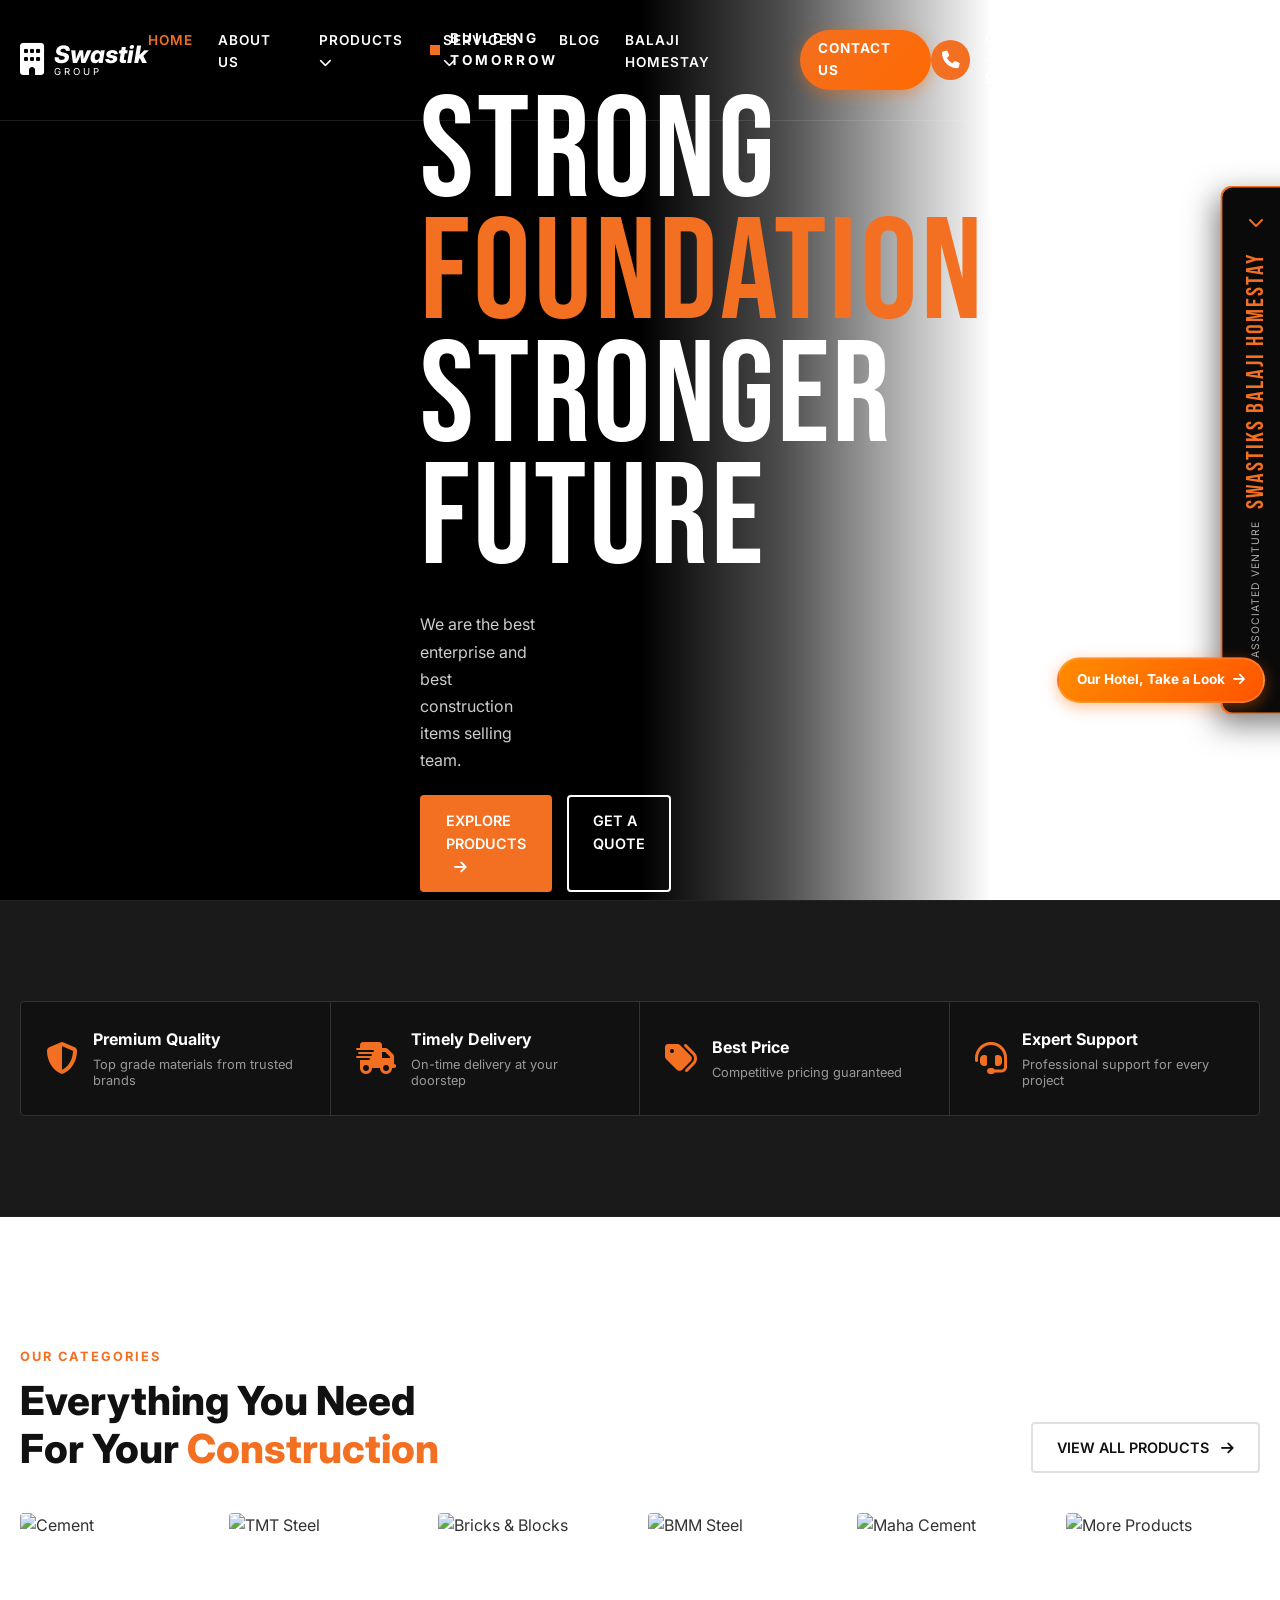
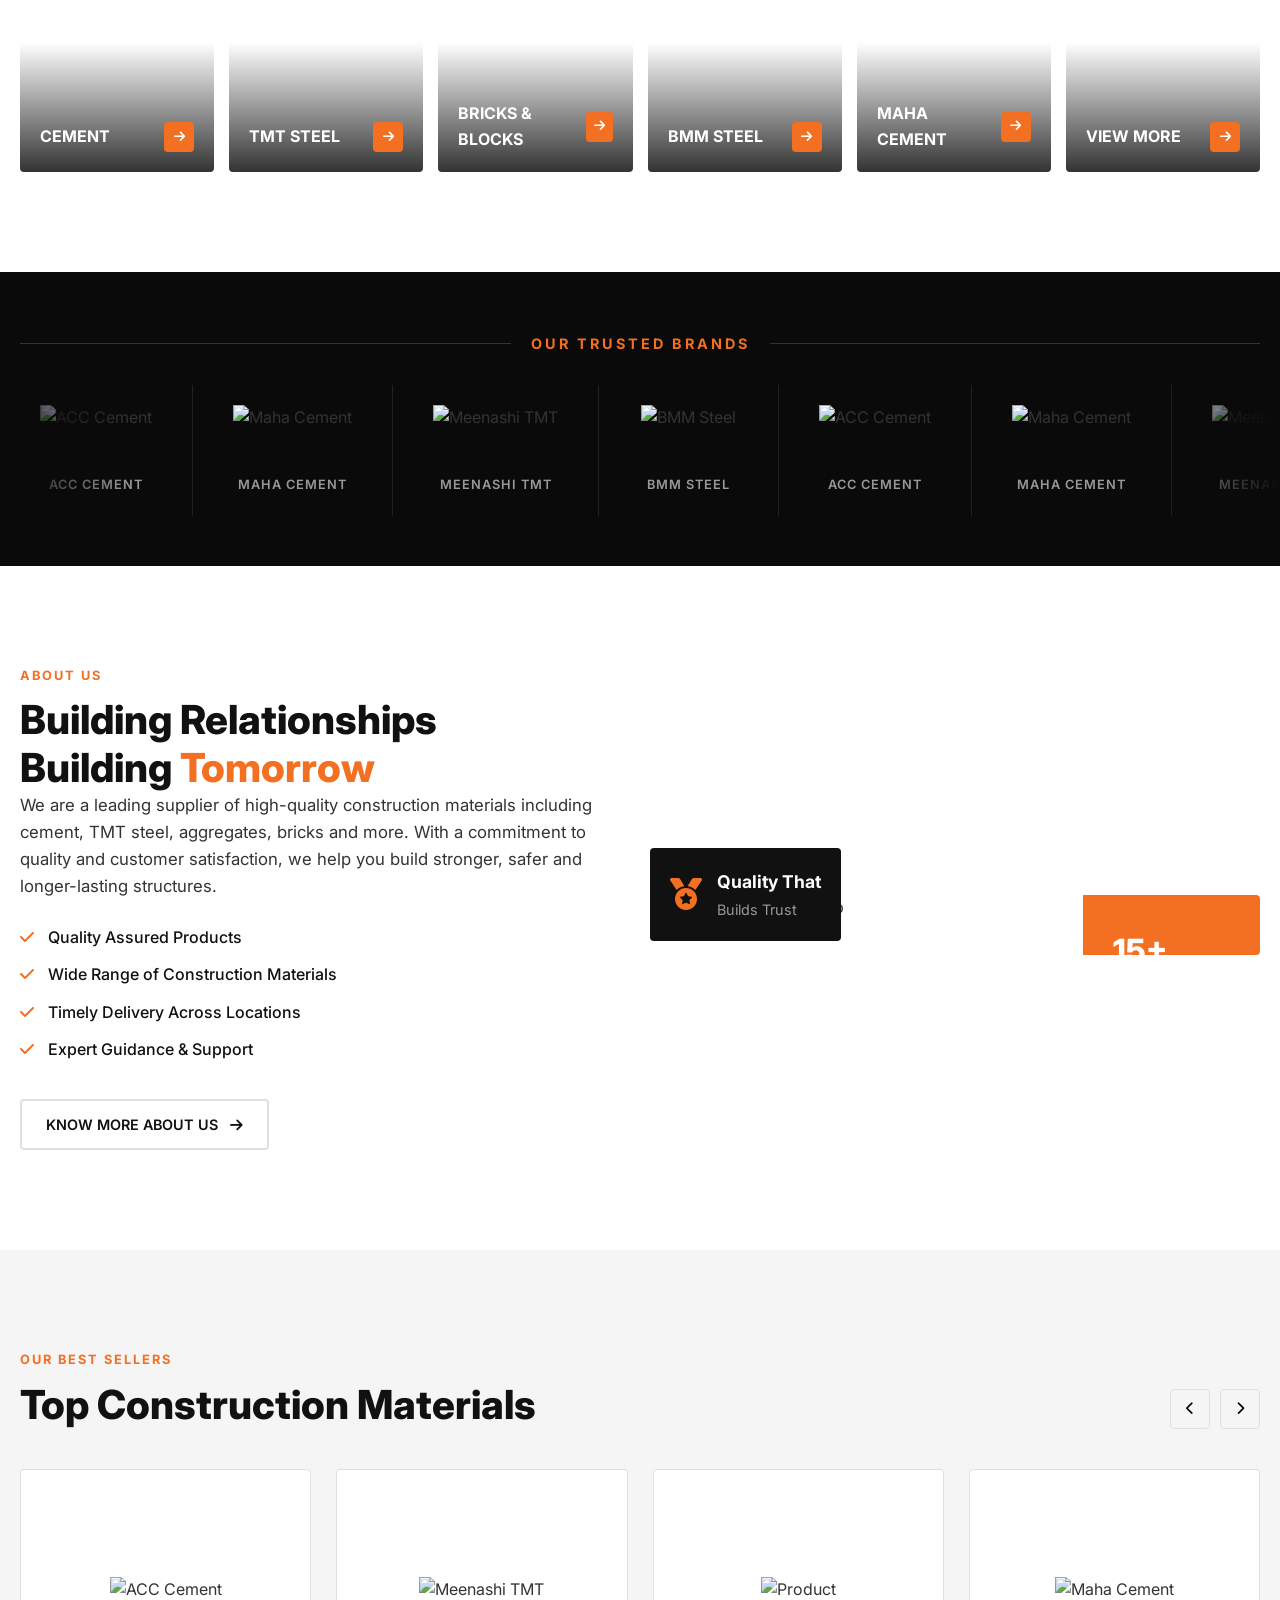
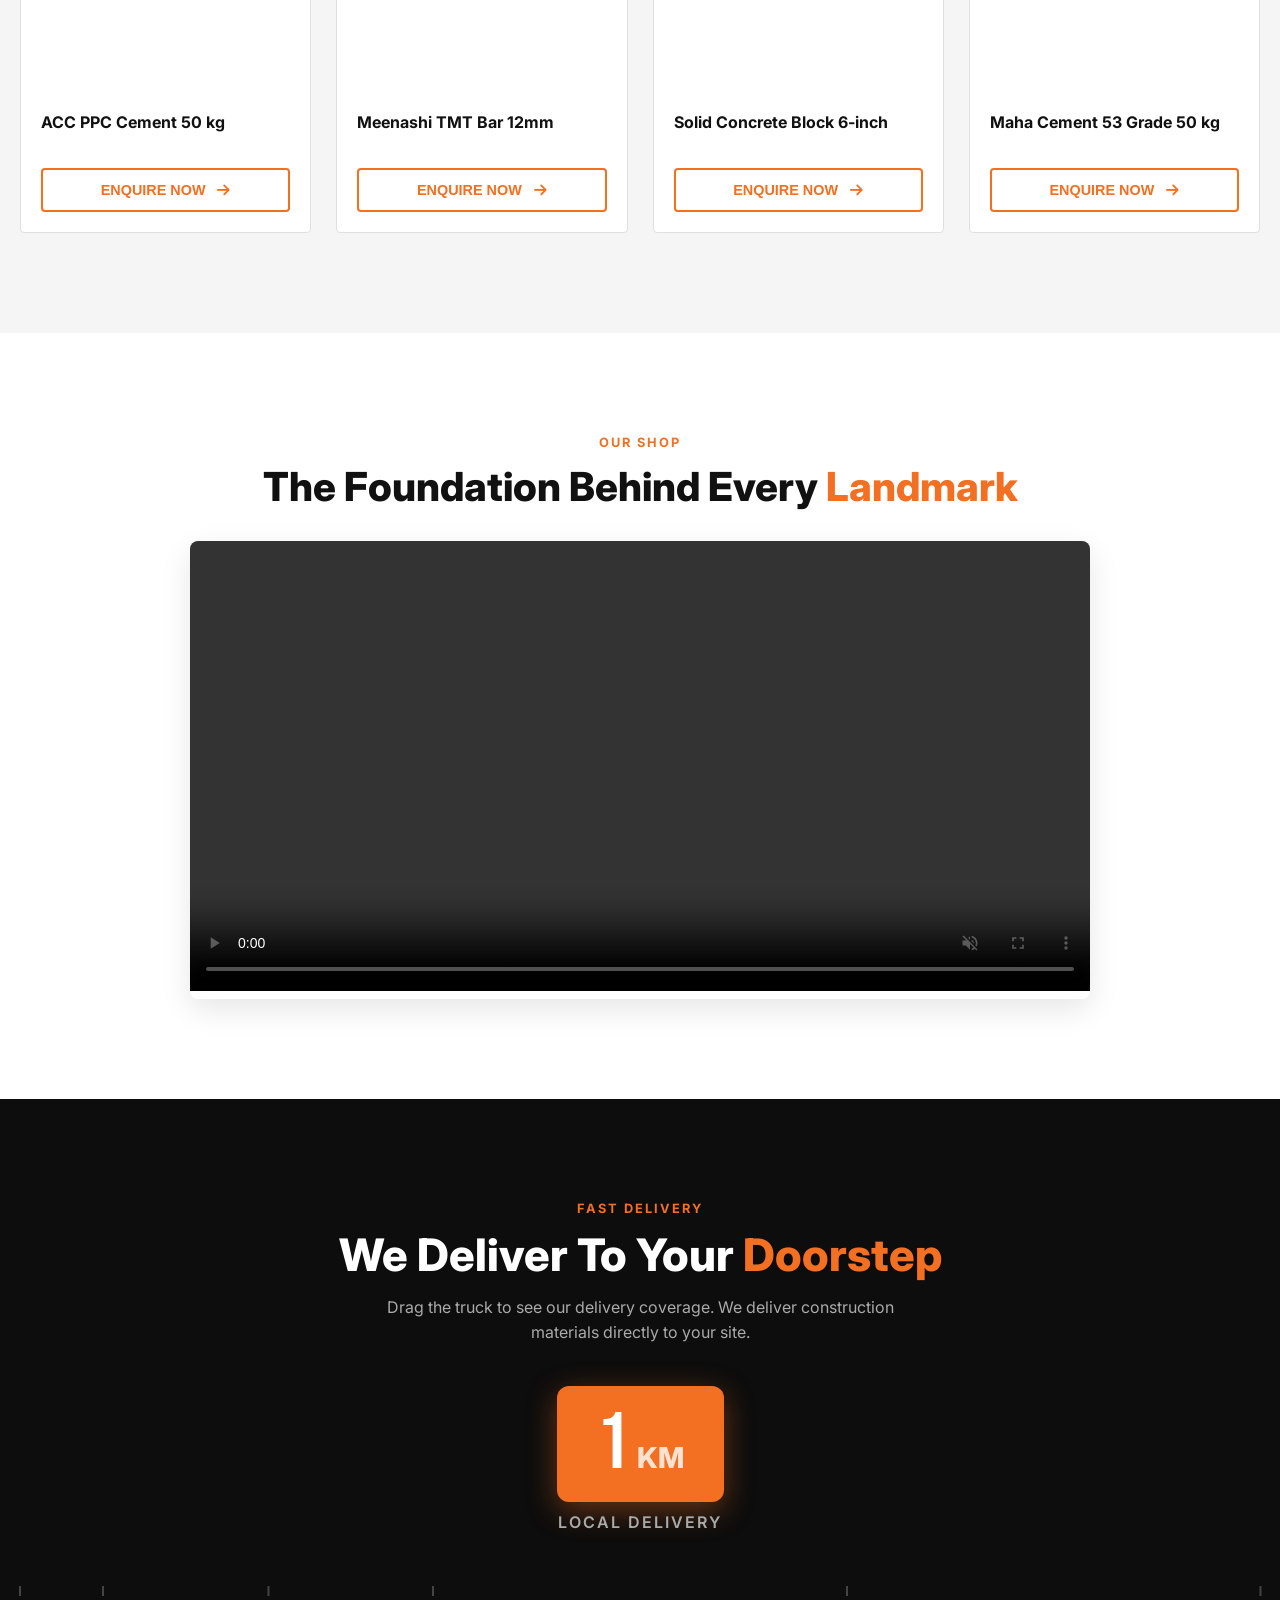
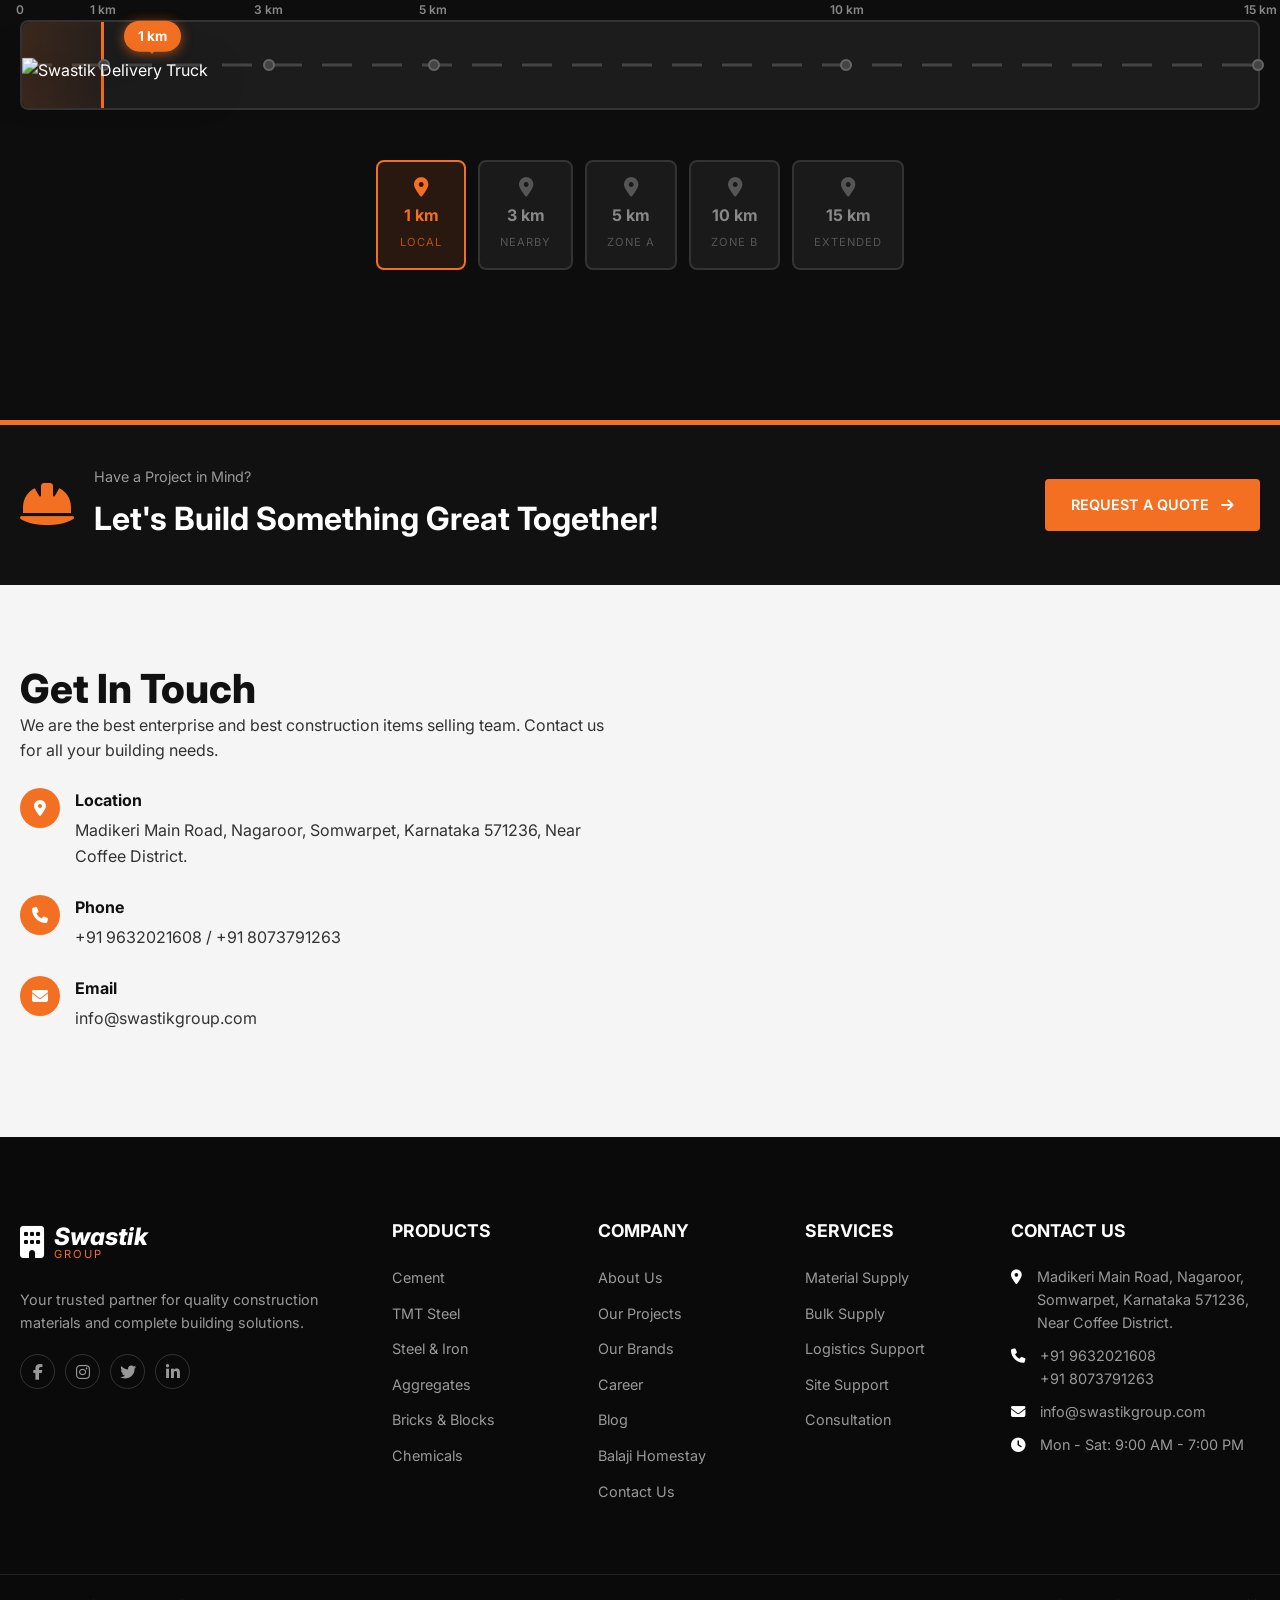
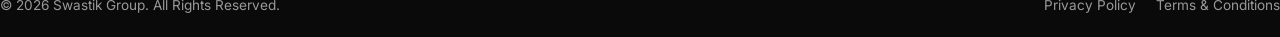
==== commit 268865cd: "update" ====
--- a/index.html
+++ b/index.html
@@ -19,17 +19,20 @@
     const main = document.getElementById('site-main');
     const resort = document.getElementById('site-resort');
     const badge = document.getElementById('hotelCalloutBadge');
+    const groupBadge = document.getElementById('groupCalloutBadge');
     
     if (name === 'resort') {
         main.style.display = 'none';
         resort.style.display = 'block';
         document.title = 'Swastiks Balaji Homestay | Madikeri, Coorg';
         if (badge) badge.style.display = 'none';
+        if (groupBadge) groupBadge.style.display = 'flex';
     } else {
         resort.style.display = 'none';
         main.style.display = 'block';
         document.title = 'Swastik Group | Construction Materials';
         if (badge) badge.style.display = 'flex';
+        if (groupBadge) groupBadge.style.display = 'none';
     }
     window.scrollTo({ top: 0, behavior: 'smooth' });
 }
@@ -58,7 +61,12 @@
                 <a href="#blog">BLOG</a>
                 <a href="javascript:void(0)" onclick="switchSite('resort')">BALAJI HOMESTAY</a>
                 <a href="javascript:void(0)" class="nav-contact-btn contact-trigger-btn">CONTACT US</a>
-            
+
+                <!-- Mobile: Open Hotel Modal Button -->
+                <button id="mobileHotelBtn" style="display:none; background: linear-gradient(135deg,#ff8c00,#ff5400); color:#fff; border:none; padding:10px 20px; border-radius:50px; font-size:0.85rem; font-weight:700; letter-spacing:1px; cursor:pointer; margin-top:5px; text-transform:uppercase;">
+                    🏨 Our Hotel &amp; Restaurant
+                </button>
+
                 <!-- Mobile Only Helpline -->
                 <div class="mobile-helpline">
                     <span class="helpline-title">CONTACT HELPLINE</span>
@@ -1087,7 +1095,7 @@
 
 
     <!-- Header / Navigation -->
-    <header class="navbar" id="navbar">
+    <header class="navbar" id="resortNavbar">
         <div class="container nav-container">
             <a href="#" class="logo">
                 <div class="logo-icon">
@@ -1099,17 +1107,24 @@
                 </div>
             </a>
             
-            <nav class="nav-links" id="navLinks">
+            <nav class="nav-links" id="resortNavLinks">
                 <a href="#home" class="active">Home</a>
                 <a href="#about">About</a>
                 <a href="#accommodations">Stay</a>
                 <a href="#activities">Activities</a>
                 <a href="#gallery">Gallery</a>
                 <a href="#book" class="nav-btn">Enquire & Book</a>
-                <a href="javascript:void(0)" class="nav-contact-btn contact-trigger-btn">CONTACT US</a>
+                <a href="javascript:void(0)" class="nav-contact-btn resort-contact-trigger-btn">CONTACT US</a>
+            
+                <!-- Mobile Only Helpline -->
+                <div class="mobile-helpline">
+                    <span class="helpline-title">CONTACT HELPLINE</span>
+                    <a href="tel:9632021608" class="helpline-number">+91 9632021608</a>
+                    <a href="tel:8073791263" class="helpline-number">+91 8073791263</a>
+                </div>
             </nav>
 
-            <button class="mobile-toggle" id="mobileToggle">
+            <button class="mobile-toggle" id="resortMobileToggle">
                 <i class="fa-solid fa-bars"></i>
             </button>
         </div>
@@ -1643,7 +1658,7 @@
 
         // Sticky Navbar Scrolled effect
         window.addEventListener('scroll', () => {
-            const navbar = document.getElementById('navbar');
+            const navbar = document.getElementById('resortNavbar');
             if (window.scrollY > 50) {
                 navbar.classList.add('scrolled');
             } else {
@@ -1652,8 +1667,8 @@
         });
 
         // Mobile Nav Menu Toggle
-        const mobileToggle = document.getElementById('mobileToggle');
-        const navLinks = document.getElementById('navLinks');
+        const mobileToggle = document.getElementById('resortMobileToggle');
+        const navLinks = document.getElementById('resortNavLinks');
         
         mobileToggle.addEventListener('click', () => {
             navLinks.classList.toggle('active');
@@ -1668,7 +1683,7 @@
         });
 
         // Close Mobile Menu on Nav link click
-        document.querySelectorAll('.nav-links a').forEach(link => {
+        document.querySelectorAll('#resortNavLinks a').forEach(link => {
             link.addEventListener('click', () => {
                 navLinks.classList.remove('active');
                 mobileToggle.querySelector('i').classList.remove('fa-xmark');
@@ -1677,8 +1692,8 @@
         });
 
         // Active Link Highlighter on scroll
-        const sections = document.querySelectorAll('section');
-        const navItems = document.querySelectorAll('.nav-links a');
+        const sections = document.querySelectorAll('#site-resort section');
+        const navItems = document.querySelectorAll('#resortNavLinks a');
 
         window.addEventListener('scroll', () => {
             let current = '';
@@ -1856,9 +1871,9 @@
 
         // Contact Modal Logic
         document.addEventListener('DOMContentLoaded', () => {
-            const contactModal = document.getElementById('contactModal');
-            const closeContactModal = document.getElementById('closeContactModal');
-            const contactTriggers = document.querySelectorAll('.contact-trigger-btn');
+            const contactModal = document.getElementById('resortContactModal');
+            const closeContactModal = document.getElementById('resortCloseContactModal');
+            const contactTriggers = document.querySelectorAll('.resort-contact-trigger-btn');
 
             if (contactTriggers && contactModal && closeContactModal) {
                 contactTriggers.forEach(btn => {
@@ -1882,9 +1897,9 @@
     </script>
 
     <!-- CONTACT MODAL -->
-    <div class="contact-modal-overlay" id="contactModal">
+    <div class="contact-modal-overlay" id="resortContactModal">
         <div class="contact-modal-content">
-            <button class="contact-modal-close" id="closeContactModal"><i class="fa-solid fa-xmark"></i></button>
+            <button class="contact-modal-close" id="resortCloseContactModal"><i class="fa-solid fa-xmark"></i></button>
             <div class="contact-modal-header">
                 <i class="fa-solid fa-phone-volume contact-modal-icon"></i>
                 <h3>Contact Swastiks Balaji Homestay</h3>
@@ -1910,6 +1925,11 @@
             </div>
         </div>
     </div>
+    <!-- Swastik Group Callout Badge -->
+    <div class="group-callout-badge" id="groupCalloutBadge" style="display:none" onclick="switchSite('main')">
+        Swastik Group, Take a Look <i class="fa-solid fa-arrow-right"></i>
+    </div>
+
     <!-- Swastik Group Construction Site Widget -->
     <a href="javascript:void(0)" onclick="switchSite('main')" class="group-widget" style="text-decoration: none;">
         <div class="group-tab">
--- a/style.css
+++ b/style.css
@@ -1447,11 +1447,13 @@
         background: var(--darker);
         flex-direction: column;
         align-items: center;
-        justify-content: center;
-        gap: 30px;
+        justify-content: flex-start;
+        overflow-y: auto;
+        gap: 25px;
         transition: all 0.3s ease;
         z-index: 999;
-        padding-bottom: 80px;
+        padding-top: 40px;
+        padding-bottom: 40px;
         border-top: 1px solid rgba(255,255,255,0.05);
     }
 
@@ -1532,9 +1534,7 @@
         grid-template-columns: 1fr;
     }
 
-    .hotel-widget {
-        display: none !important;
-    }
+    
 
     /* Responsive Modal Tweaks */
     .contact-modal-content,
@@ -1591,11 +1591,7 @@
     50% { transform: translateY(-50%) scale(1.03); }
 }
 
-@media (max-width: 768px) {
-    .hotel-callout-badge {
-        display: none; /* Hide badge on mobile to keep layout clean */
-    }
-}
+
 
 /* ============================================================
    HOTEL WIDGET (RIGHT POP-OUT)
@@ -2127,6 +2123,36 @@
 
 
 
+
+/* Swastik Group Callout Badge */
+#site-resort .group-callout-badge {
+    position: fixed;
+    right: 15px;
+    top: calc(50% + 230px);
+    transform: translateY(-50%);
+    background: linear-gradient(135deg, #1e5128, #4e9f3d);
+    color: var(--white);
+    padding: 10px 18px;
+    border-radius: 30px;
+    font-size: 0.85rem;
+    font-weight: 700;
+    white-space: nowrap;
+    box-shadow: 0 4px 15px rgba(30, 81, 40, 0.4);
+    z-index: 1000;
+    cursor: pointer;
+    border: 2px solid rgba(255, 255, 255, 0.15);
+    display: flex;
+    align-items: center;
+    gap: 8px;
+    transition: all 0.3s cubic-bezier(0.4, 0, 0.2, 1);
+    animation: bubblePulse 2s infinite;
+}
+#site-resort .group-callout-badge:hover {
+    transform: translateY(-50%) scale(1.05);
+    box-shadow: 0 8px 25px rgba(30, 81, 40, 0.6);
+    background: linear-gradient(135deg, #4e9f3d, #1e5128);
+}
+
 /* ==== RESORT SITE SCOPED STYLES ==== */
 /* ============================================================
    SWASTIK WILDERNESS RESORT - DESIGN SYSTEM & STYLE SHEET
@@ -2368,7 +2394,8 @@
 }
 
 @keyframes zoomSlow {
-#site-resort to { transform: scale(1); }
+    from { transform: scale(1.08); }
+    to { transform: scale(1); }
 }
 
 #site-resort .hero-overlay {
@@ -2482,9 +2509,9 @@
 }
 
 @keyframes scrollBounce {
-#site-resort 0%, #site-resort 20%, #site-resort 50%, #site-resort 80%, #site-resort 100% { transform: translateY(0) translateX(-50%); }
-#site-resort 40% { transform: translateY(-10px) translateX(-50%); }
-#site-resort 60% { transform: translateY(-5px) translateX(-50%); }
+0%, 20%, 50%, 80%, 100% { transform: translateY(0) translateX(-50%); }
+40% { transform: translateY(-10px) translateX(-50%); }
+60% { transform: translateY(-5px) translateX(-50%); }
 }
 
 /* ============================================================
@@ -3402,11 +3429,13 @@
         background: var(--darker);
         flex-direction: column;
         align-items: center;
-        justify-content: center;
-        gap: 40px;
+        justify-content: flex-start;
+        overflow-y: auto;
+        gap: 30px;
         transition: var(--transition);
         z-index: 999;
-        padding-bottom: 80px;
+        padding-top: 40px;
+        padding-bottom: 40px;
         border-top: 1px solid rgba(255,255,255,0.05);
     }
     
@@ -3494,9 +3523,23 @@
         grid-row: span 1;
     }
     
-    .lightbox-prev,
-#site-resort .lightbox-next {
-        display: none;
+    #site-resort .lightbox-prev {
+        left: 10px;
+        display: flex !important;
+    }
+    #site-resort .lightbox-next {
+        right: 10px;
+        display: flex !important;
+    }
+    #site-resort .lightbox-arrow {
+        background: rgba(0, 0, 0, 0.75);
+        border: 1px solid rgba(255, 255, 255, 0.25);
+        width: 44px;
+        height: 44px;
+        font-size: 1rem;
+    }
+    #site-resort .room-slideshow {
+        height: 260px;
     }
 }
 
@@ -3585,8 +3628,8 @@
 }
 
 @keyframes bounceRightGroup {
-#site-resort 0%, #site-resort 100% { transform: rotate(90deg) translateY(0); }
-#site-resort 50% { transform: rotate(90deg) translateY(-6px); }
+0%, 100% { transform: rotate(90deg) translateY(0); }
+50% { transform: rotate(90deg) translateY(-6px); }
 }
 
 /* ============================================================
@@ -3645,15 +3688,15 @@
 }
 
 @keyframes pulseGlowResort {
-#site-resort 0% {
+0% {
         box-shadow: 0 0 0 0 rgba(216, 178, 87, 0.7);
         transform: scale(1);
     }
-#site-resort 50% {
+50% {
         box-shadow: 0 0 0 10px rgba(216, 178, 87, 0);
         transform: scale(1.04);
     }
-#site-resort 100% {
+100% {
         box-shadow: 0 0 0 0 rgba(216, 178, 87, 0);
         transform: scale(1);
     }
@@ -3716,8 +3759,8 @@
 }
 
 @keyframes phonePulseResort {
-#site-resort from { transform: scale(1); }
-#site-resort to { transform: scale(1.1); }
+    from { transform: scale(1); }
+    to { transform: scale(1.1); }
 }
 
 #site-resort .contact-modal-header h3 {
@@ -3802,103 +3845,373 @@
 
 
 
-
-/* ==== MOBILE AND WIDGET OPTIMIZATIONS ==== */
-
-/* Mobile Optimization: Contact Numbers Aligned Correctly in Mobile Menu */
+/* ============================================================
+   MOBILE OVERRIDES — FINAL CLEAN VERSION
+============================================================ */
+
+/* mobile-helpline & mobileHotelBtn: hidden on desktop, shown in mobile menu */
 .mobile-helpline {
     display: none;
 }
+#mobileHotelBtn {
+    display: none;
+}
+
+@keyframes bubblePulseMobile {
+    0%, 100% { transform: scale(1); box-shadow: 0 4px 15px rgba(255,106,0,0.4); }
+    50% { transform: scale(1.06); box-shadow: 0 6px 25px rgba(255,106,0,0.7); }
+}
+
+@keyframes bubblePulseMobileGold {
+    0%, 100% { transform: scale(1); box-shadow: 0 4px 15px rgba(216,178,87,0.4); }
+    50% { transform: scale(1.06); box-shadow: 0 6px 25px rgba(216,178,87,0.7); }
+}
+
+/* ===== 992px breakpoint: Tablets & small laptops ===== */
 @media (max-width: 992px) {
+
+    /* --- Widgets: collapse to peek-out tab --- */
+    .hotel-widget,
+    #site-resort .group-widget {
+        display: flex !important;
+        height: 160px !important;
+        width: auto !important;
+        transform: translateY(-50%) translateX(calc(100% - 44px)) !important;
+    }
+    .hotel-widget:hover,
+    .hotel-widget:focus,
+    #site-resort .group-widget:hover,
+    #site-resort .group-widget:focus {
+        transform: translateY(-50%) translateX(0) !important;
+    }
+
+    .hotel-tab,
+    #site-resort .group-tab {
+        width: 44px !important;
+        padding: 15px 10px !important;
+    }
+
+    /* Shorten the vertical tab text so it fits */
+    .hotel-tab-title {
+        font-size: 1rem !important;
+        letter-spacing: 1px !important;
+        max-height: 100px;
+        overflow: hidden;
+    }
+    #site-resort .group-tab-title {
+        font-size: 0.75rem !important;
+        letter-spacing: 0.5px !important;
+        max-height: 110px;
+        overflow: hidden;
+    }
+
+    .hotel-tab-sub,
+    #site-resort .group-tab-sub {
+        display: none !important;
+    }
+    .hotel-icon,
+    #site-resort .group-icon {
+        font-size: 0.8rem !important;
+        margin-top: 6px !important;
+    }
+    .hotel-img-wrap,
+    #site-resort .group-img-wrap {
+        width: 145px !important;
+        height: 160px !important;
+    }
+
+    /* --- Callout badges: move to bottom-right corner --- */
+    .hotel-callout-badge,
+    #site-resort .group-callout-badge {
+        display: flex !important;
+        position: fixed !important;
+        right: 16px !important;
+        bottom: 24px !important;
+        top: auto !important;
+        transform: none !important;
+        font-size: 0.8rem !important;
+        padding: 9px 15px !important;
+        z-index: 1001 !important;
+        animation: bubblePulseMobile 2.2s ease-in-out infinite !important;
+        white-space: nowrap !important;
+    }
+    #site-resort .group-callout-badge {
+        animation: bubblePulseMobileGold 2.2s ease-in-out infinite !important;
+        right: auto !important;
+        left: 16px !important;
+    }
+
+    /* Prevent iOS zoom on input focus */
+    input, select, textarea {
+        font-size: 16px !important;
+    }
+
+    /* Resort hero title */
+    #site-resort .hero-title {
+        font-size: clamp(2rem, 8vw, 3rem) !important;
+        line-height: 1.15 !important;
+    }
+}
+
+/* ===== 768px breakpoint: Mobile phones ===== */
+@media (max-width: 768px) {
+
+    /* --- Navigation --- */
     .mobile-helpline {
         display: flex;
         flex-direction: column;
         align-items: center;
-        gap: 10px;
+        gap: 8px;
         margin-top: 30px;
-        padding-top: 20px;
-        border-top: 1px solid rgba(255, 255, 255, 0.1);
-        width: 80%;
+        padding: 20px 0 0;
+        border-top: 1px solid rgba(255,255,255,0.1);
+        width: 85%;
+    }
+    #mobileHotelBtn {
+        display: inline-flex !important;
+        align-items: center;
+        gap: 8px;
     }
     .mobile-helpline .helpline-title {
-        font-size: 0.8rem;
+        font-size: 0.65rem;
         font-weight: 700;
+        letter-spacing: 2px;
+        text-transform: uppercase;
         color: var(--primary);
-        letter-spacing: 2px;
+        margin-bottom: 4px;
+    }
+    #site-resort .mobile-helpline .helpline-title {
+        color: #d8b257;
     }
     .mobile-helpline .helpline-number {
-        font-size: 1.1rem;
+        font-size: 1.05rem;
         font-weight: 700;
-        color: var(--white);
+        color: #fff !important;
         text-decoration: none;
-        transition: color 0.3s;
     }
     .mobile-helpline .helpline-number:hover {
-        color: var(--primary);
-    }
-}
-
-/* Mobile Responsive Adjustments for Widgets and Callout Badges */
-@media (max-width: 992px) {
-    .hotel-callout-badge {
-        position: fixed;
-        right: 20px;
-        bottom: 20px;
-        top: auto;
-        transform: none;
-        font-size: 0.8rem;
-        padding: 8px 14px;
-        animation: bubblePulseMobile 2s infinite;
-    }
-}
-
-@keyframes bubblePulseMobile {
-    0%, 100% { transform: scale(1); }
-    50% { transform: scale(1.05); }
-}
-
-/* Scoped Group Widget Styling for Mobile */
-@media (max-width: 992px) {
-    #site-resort .group-widget {
-        position: fixed;
-        right: 20px;
-        bottom: 20px;
-        top: auto;
-        transform: none;
-        background: linear-gradient(135deg, #1e5128, #4e9f3d);
-        border: 2px solid rgba(255, 255, 255, 0.2);
-        border-radius: 30px;
-        padding: 8px 14px;
-        z-index: 1000;
-        box-shadow: 0 4px 15px rgba(30, 81, 40, 0.4);
-        width: auto;
-        height: auto;
-    }
-    #site-resort .group-widget .group-tab {
-        writing-mode: horizontal-tb;
-        transform: none;
-        padding: 0;
-        flex-direction: row;
-        gap: 8px;
-    }
-    #site-resort .group-widget .group-tab-sub {
-        display: none;
-    }
-    #site-resort .group-widget .group-tab-title {
-        font-size: 0.85rem;
-        color: var(--white);
-    }
-    #site-resort .group-widget .group-icon {
-        transform: none;
-        animation: none;
-        margin: 0;
-        font-size: 0.85rem;
-        color: var(--white);
-    }
-    #site-resort .group-widget .group-img-wrap {
-        display: none;
-    }
-    #site-resort .group-widget:hover {
-        transform: scale(1.05);
-    }
-}
+        color: var(--primary) !important;
+    }
+    #site-resort .mobile-helpline .helpline-number:hover {
+        color: #d8b257 !important;
+    }
+
+    /* --- Section headers --- */
+    .section-header {
+        flex-direction: column !important;
+        align-items: flex-start !important;
+        gap: 14px !important;
+        margin-bottom: 28px !important;
+    }
+    .section-title {
+        font-size: 1.75rem !important;
+    }
+    #site-resort .section-header {
+        text-align: left !important;
+        margin-left: 0 !important;
+        margin-right: 0 !important;
+    }
+    #site-resort .section-title {
+        font-size: 2rem !important;
+    }
+
+    /* --- Hero buttons: stack vertically --- */
+    .hero-buttons {
+        flex-direction: column !important;
+        width: 100% !important;
+        gap: 12px !important;
+    }
+    .hero-buttons .btn {
+        width: 100% !important;
+        justify-content: center !important;
+        text-align: center !important;
+    }
+    /* Resort hero btns */
+    #site-resort .hero-btns {
+        flex-direction: column !important;
+        gap: 12px !important;
+        width: 100% !important;
+    }
+    #site-resort .hero-btns .btn {
+        width: 100% !important;
+        text-align: center !important;
+        justify-content: center !important;
+    }
+
+    /* --- Logo sizing --- */
+    .brand-name {
+        font-size: 1.25rem !important;
+    }
+    .logo-icon {
+        font-size: 1.6rem !important;
+    }
+    #site-resort .brand-name {
+        font-size: 1.35rem !important;
+        letter-spacing: 1px !important;
+    }
+    #site-resort .brand-tag {
+        font-size: 0.55rem !important;
+        letter-spacing: 1.5px !important;
+    }
+    #site-resort .logo-icon {
+        font-size: 1.7rem !important;
+    }
+
+    /* --- Modals: scrollable on small screens --- */
+    .contact-modal-overlay,
+    .hotel-modal-overlay,
+    .quote-modal-overlay,
+    #site-resort .contact-modal-overlay,
+    #site-resort .room-gallery-modal {
+        align-items: flex-start !important;
+        overflow-y: auto !important;
+        padding: 12px 10px !important;
+    }
+    .contact-modal-content,
+    .hotel-modal-content,
+    .quote-modal-content,
+    #site-resort .contact-modal-content,
+    #site-resort .room-gallery-content {
+        margin: 40px auto !important;
+        width: 100% !important;
+        max-width: calc(100vw - 20px) !important;
+        box-sizing: border-box !important;
+        padding: 24px 18px !important;
+    }
+    .hotel-modal-body {
+        grid-template-columns: 1fr !important;
+        gap: 20px !important;
+    }
+    .hotel-menu-wrapper {
+        height: auto !important;
+        max-height: 300px !important;
+    }
+    .hotel-modal-header h3 {
+        font-size: 1.6rem !important;
+    }
+    .contact-number-value {
+        font-size: 1.3rem !important;
+    }
+
+    /* Resort room gallery modal */
+    #site-resort .room-gallery-content {
+        border-radius: 14px !important;
+    }
+    #site-resort .room-gallery-body {
+        padding: 16px !important;
+    }
+    #site-resort .room-slideshow {
+        height: 220px !important;
+    }
+
+    /* --- Delivery truck slider: scale down --- */
+    .truck-wrapper,
+    .truck-img-wrap {
+        width: 100px !important;
+    }
+    .range-cards {
+        gap: 8px !important;
+        margin-top: 30px !important;
+        flex-wrap: wrap !important;
+    }
+    .range-card {
+        padding: 8px 10px !important;
+        min-width: 68px !important;
+        font-size: 0.78rem !important;
+    }
+    .km-mark span {
+        font-size: 0.65rem !important;
+    }
+
+    /* --- Products grid: 1 col --- */
+    .products-grid {
+        grid-template-columns: 1fr !important;
+    }
+    .product-img {
+        height: 160px !important;
+    }
+
+    /* --- Booking form: 1 col on mobile --- */
+    #site-resort .book-grid {
+        grid-template-columns: 1fr !important;
+        gap: 30px !important;
+    }
+    #site-resort .book-form {
+        grid-template-columns: 1fr !important;
+    }
+    #site-resort .form-group-full {
+        grid-column: span 1 !important;
+    }
+    #site-resort .book-card {
+        padding: 24px 18px !important;
+    }
+
+    /* --- Gallery: 2-col on mobile --- */
+    #site-resort .gallery-grid {
+        grid-template-columns: 1fr 1fr !important;
+    }
+    #site-resort .gallery-item.wide,
+    #site-resort .gallery-item.tall {
+        grid-column: span 1 !important;
+        grid-row: span 1 !important;
+    }
+    #site-resort .gallery-item {
+        height: 140px !important;
+    }
+
+    /* --- Activities grid: 1 col --- */
+    #site-resort .act-grid {
+        grid-template-columns: 1fr !important;
+    }
+
+    /* --- Accommodations grid: 1 col --- */
+    #site-resort .acc-grid {
+        grid-template-columns: 1fr !important;
+    }
+
+    /* --- Lightbox arrows: bigger touch targets --- */
+    .lightbox-arrow {
+        width: 44px !important;
+        height: 44px !important;
+        font-size: 1rem !important;
+    }
+
+    /* --- Footer grid: 1 col on tiny phones --- */
+    .footer-grid {
+        grid-template-columns: 1fr !important;
+    }
+    #site-resort .footer-grid {
+        grid-template-columns: 1fr !important;
+    }
+
+    /* --- Contact number layout --- */
+    .contact-number-actions {
+        flex-direction: column !important;
+        gap: 10px !important;
+    }
+    .contact-action-btn {
+        width: 100% !important;
+        justify-content: center !important;
+    }
+    #site-resort .contact-number-actions {
+        flex-direction: column !important;
+    }
+    #site-resort .contact-action-btn {
+        width: 100% !important;
+        justify-content: center !important;
+    }
+
+    /* --- Map iframe height --- */
+    .map-iframe-container iframe,
+    #site-resort .map-iframe-container iframe {
+        height: 250px !important;
+    }
+
+    /* --- Section padding tighter on mobile --- */
+    .section {
+        padding: 60px 0 !important;
+    }
+    #site-resort .section {
+        padding: 60px 0 !important;
+    }
+}
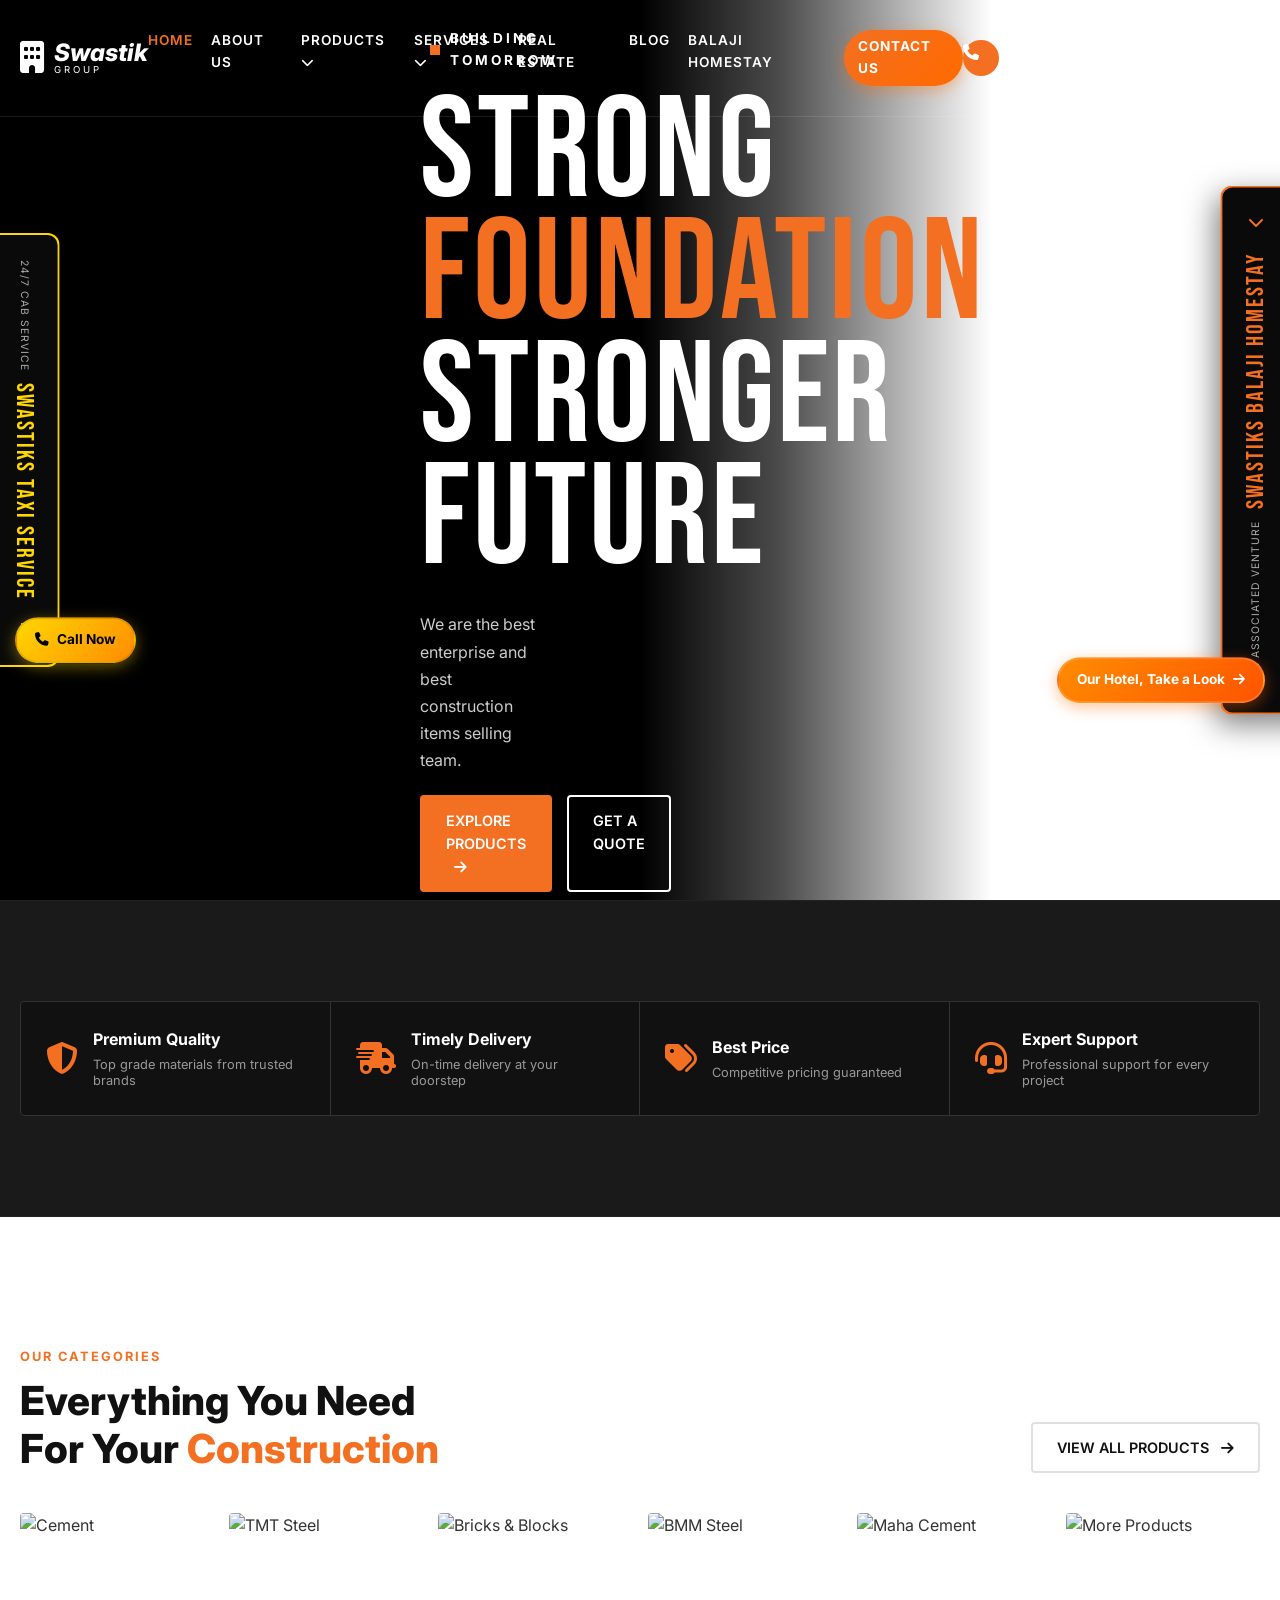
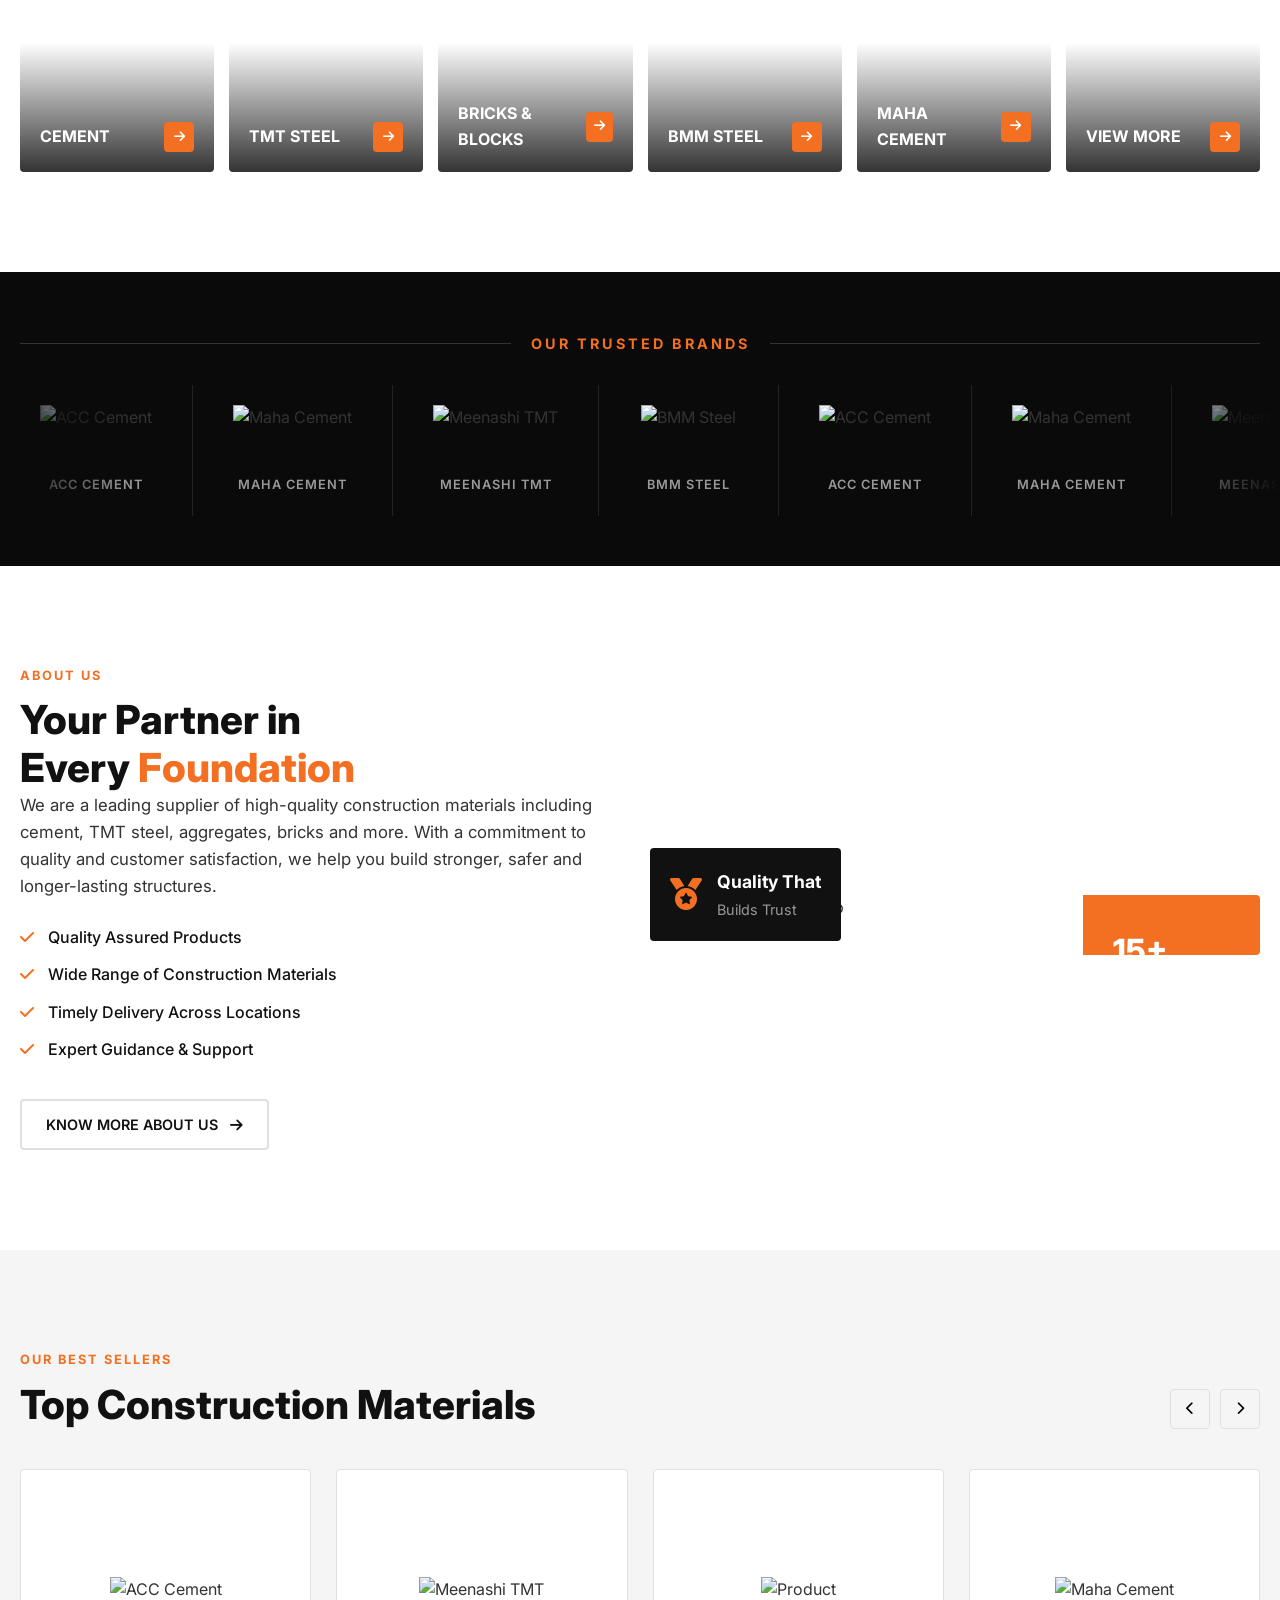
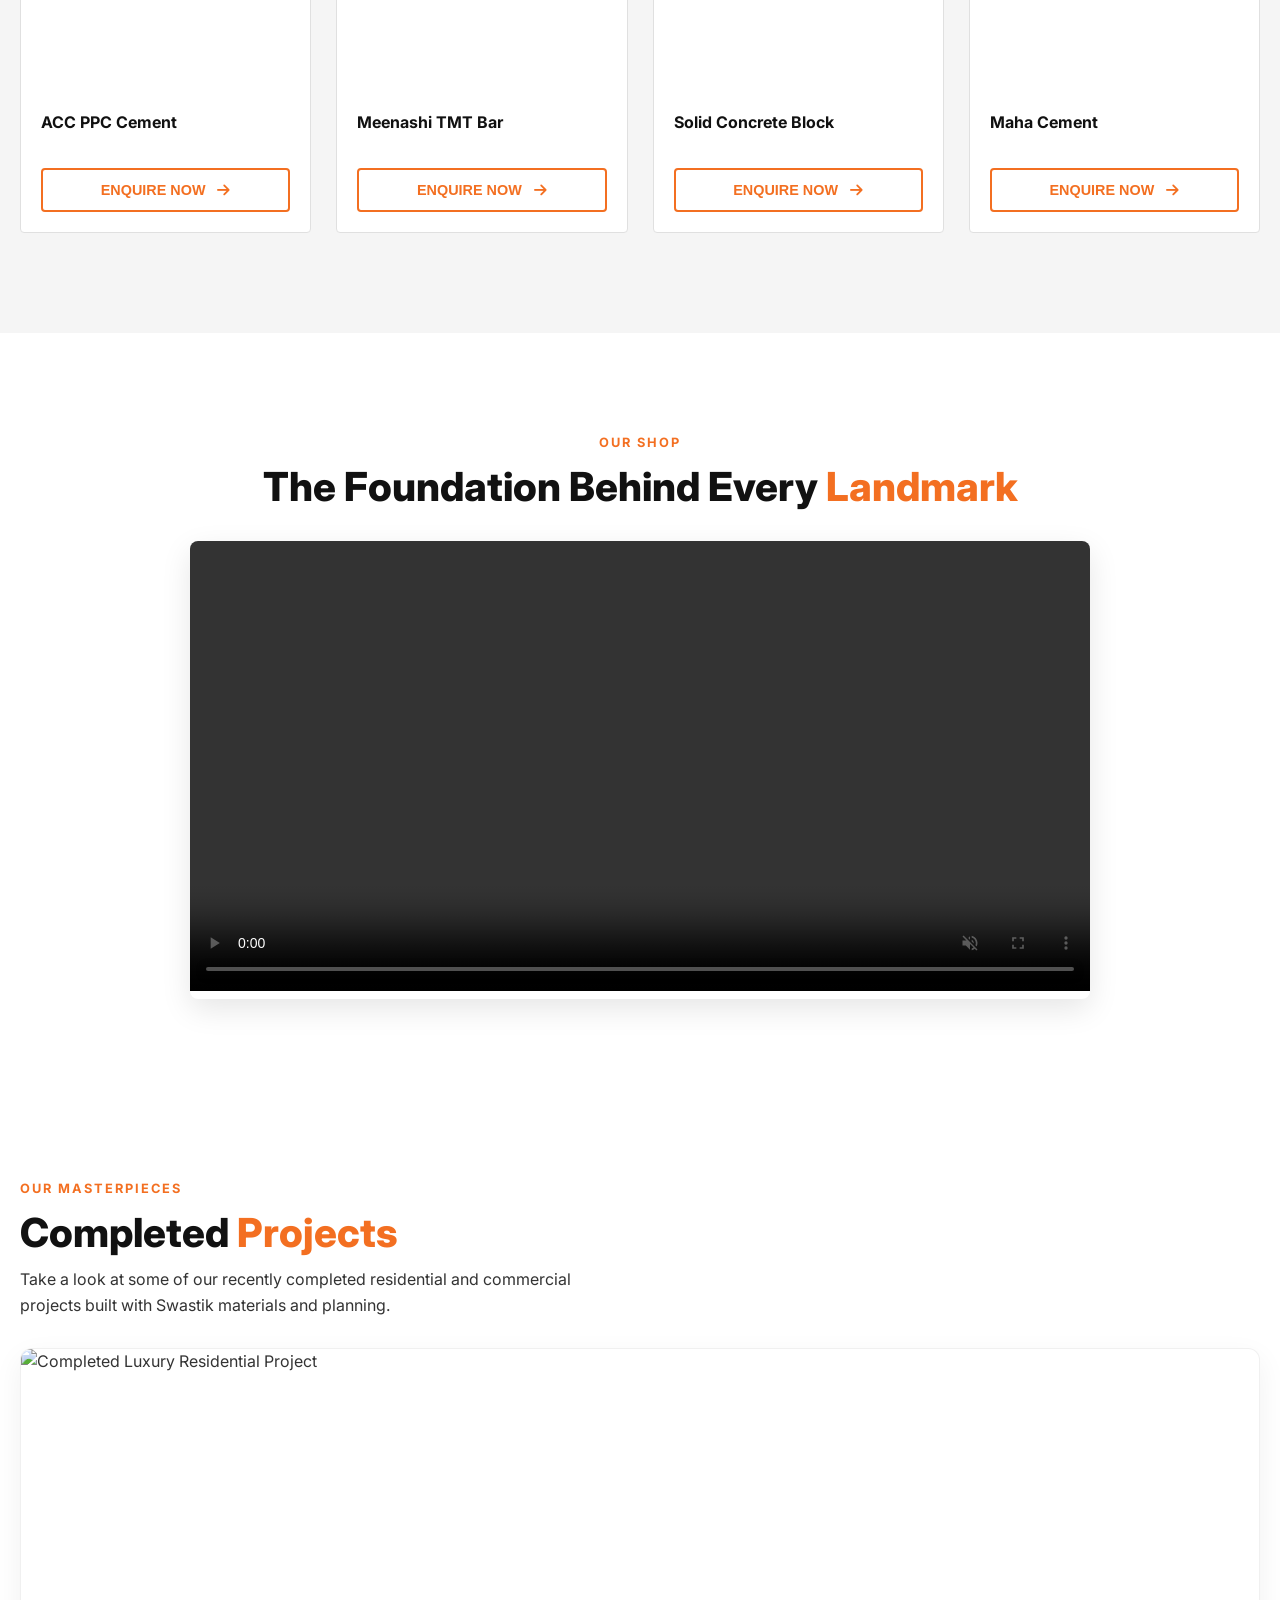
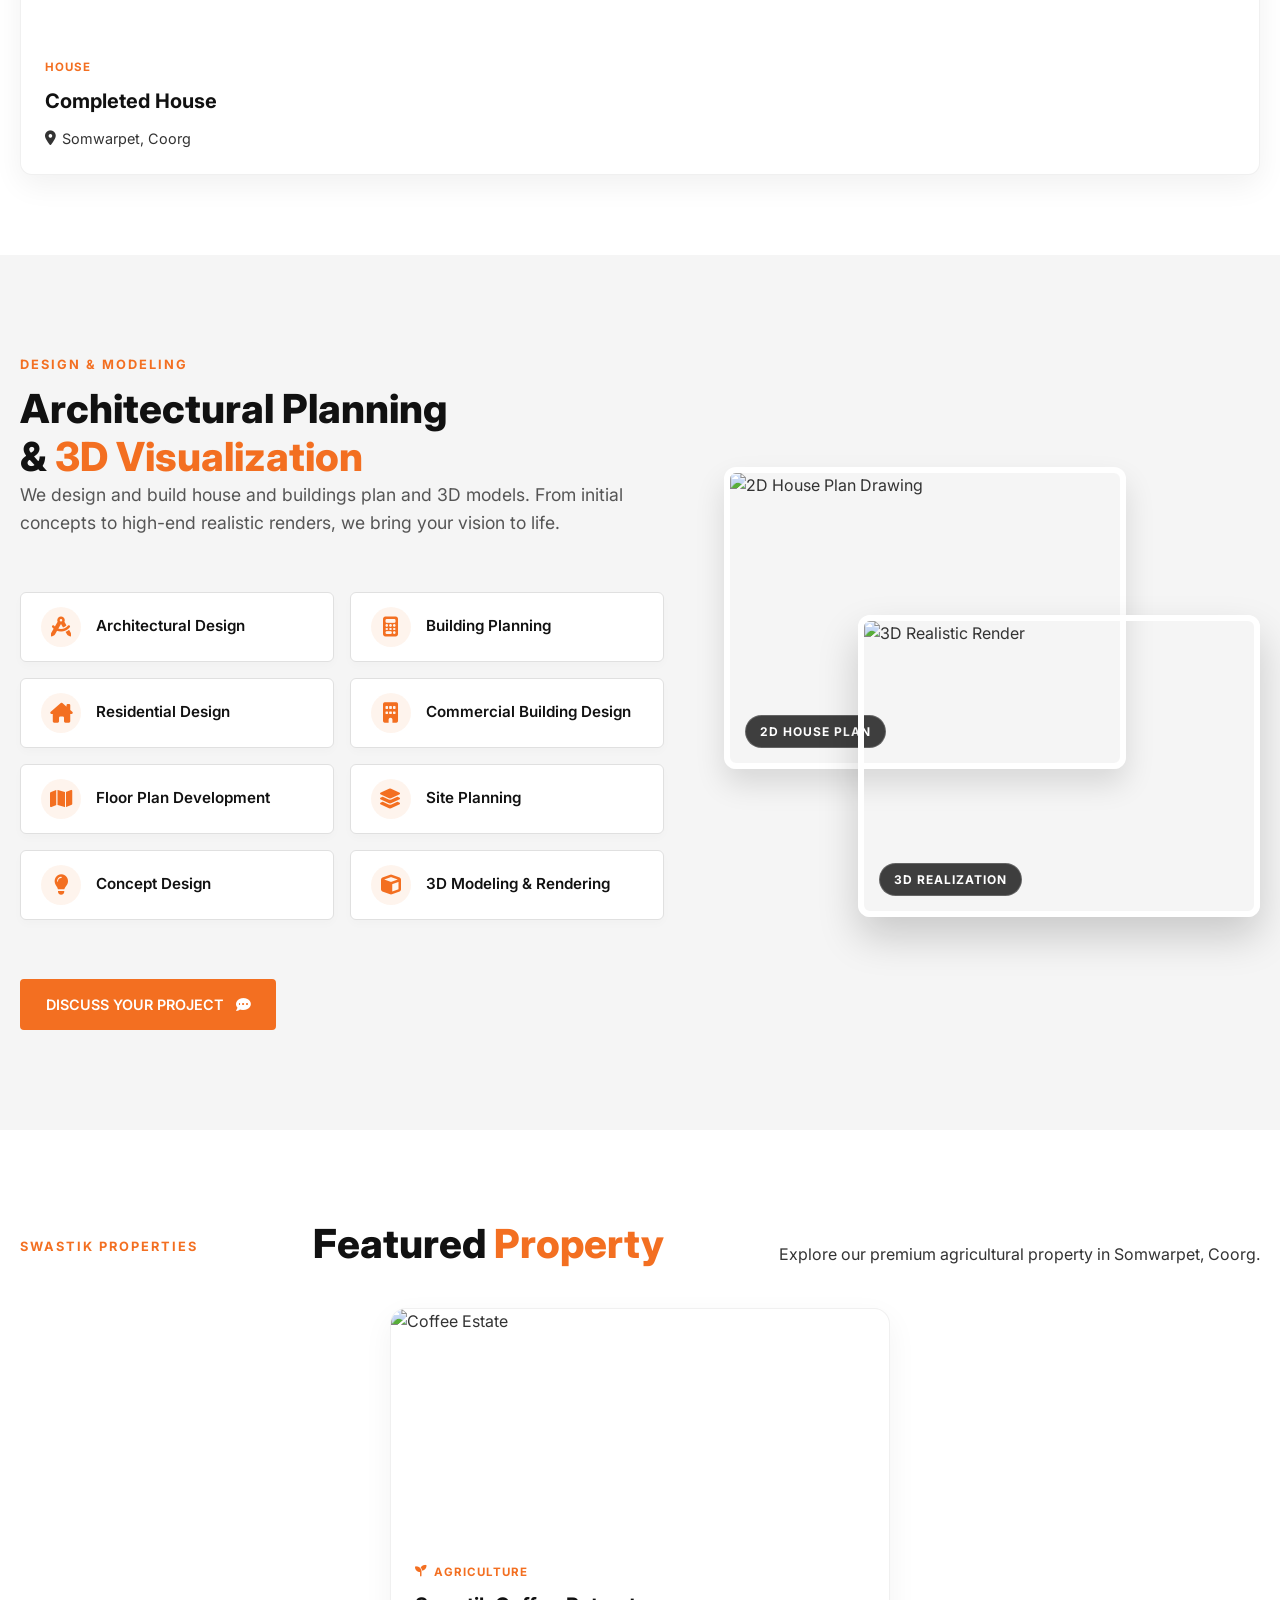
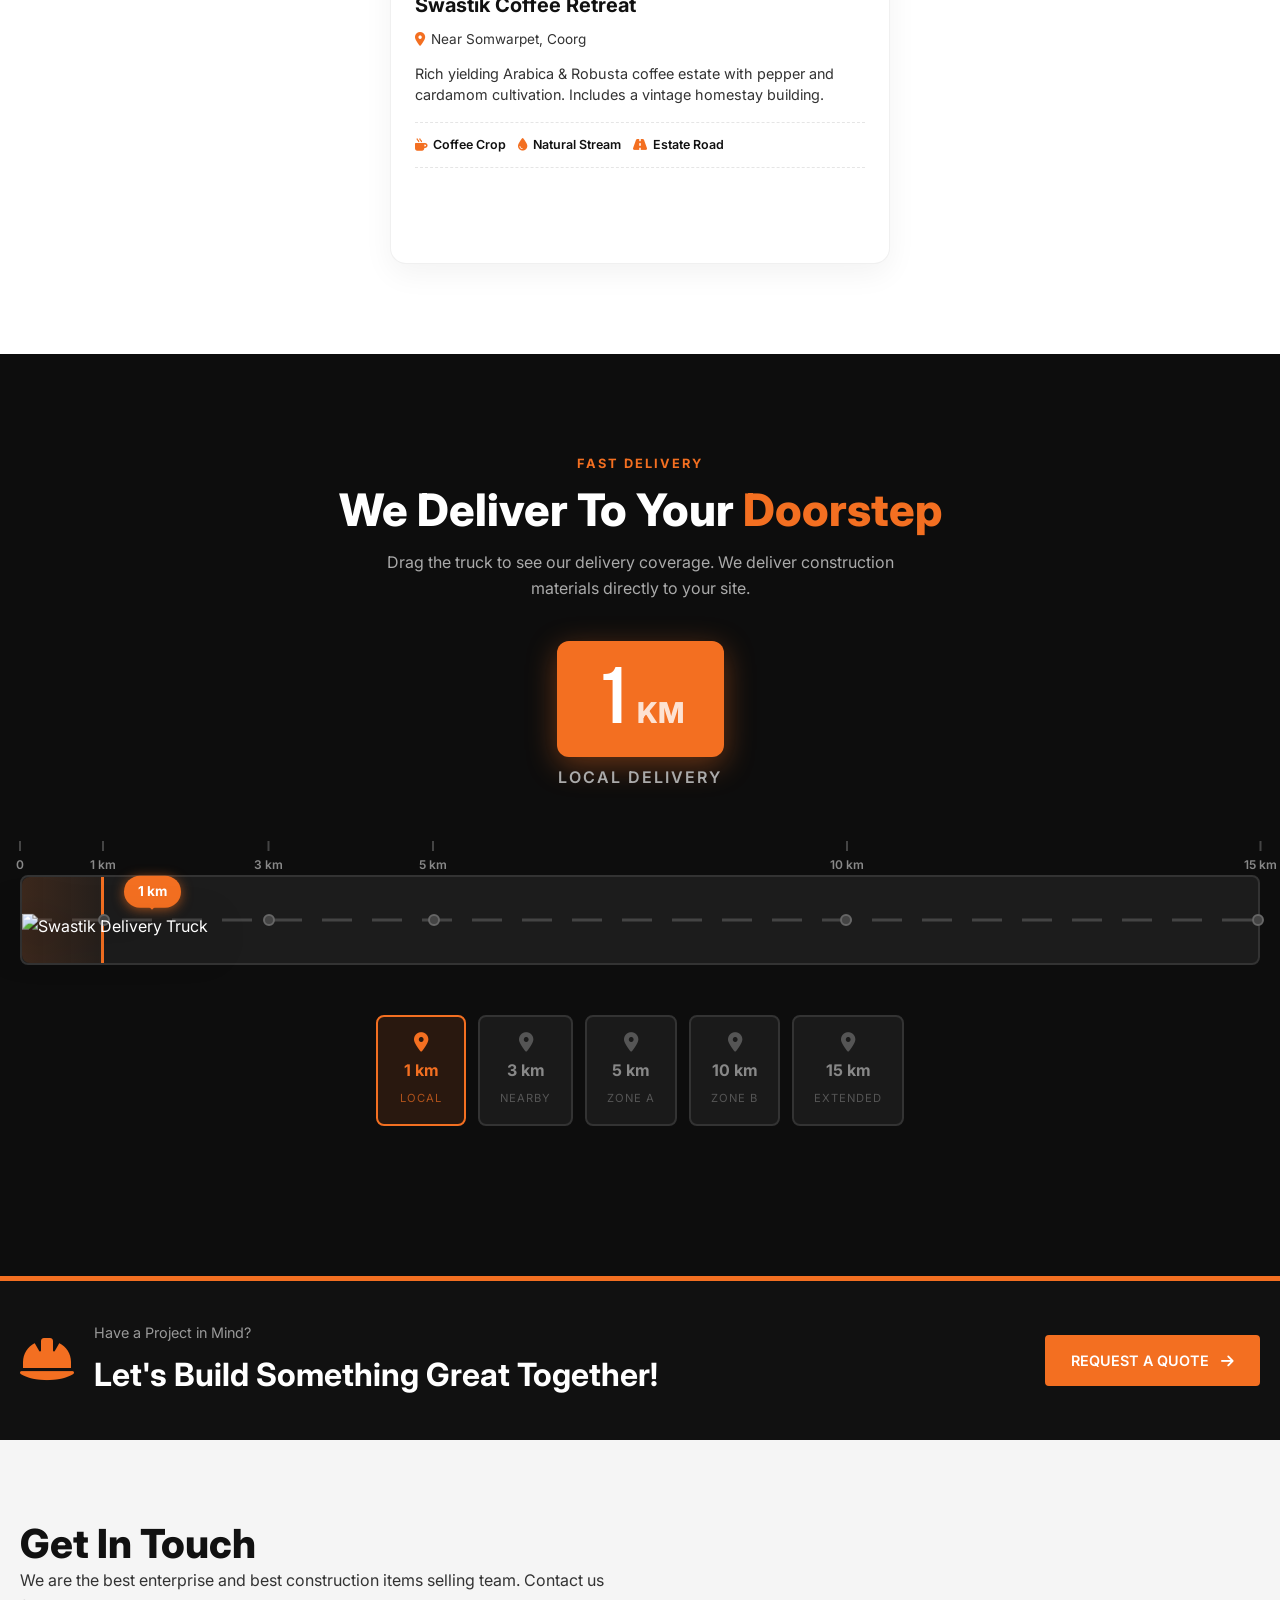
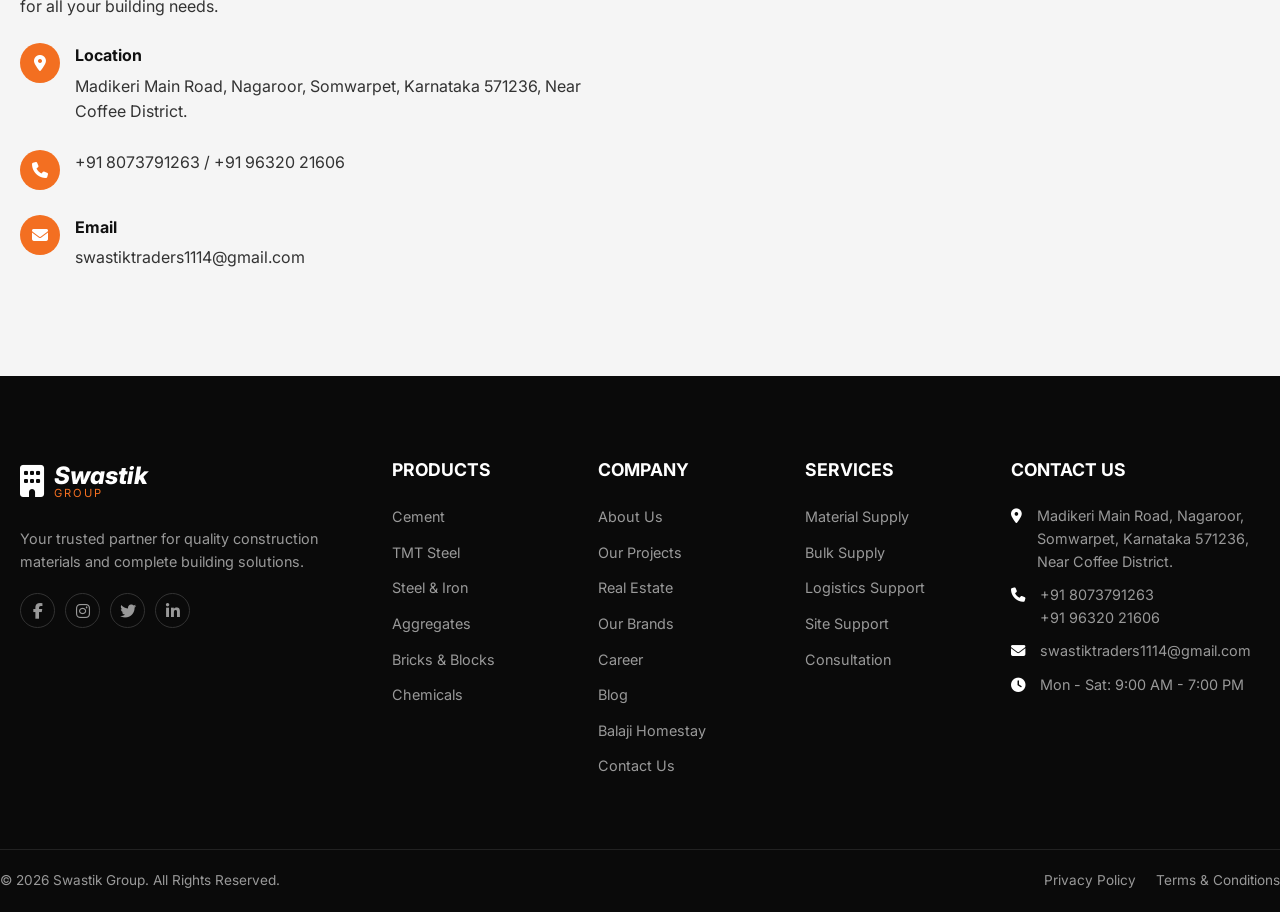
==== commit d6edd9f7: "update" ====
--- a/index.html
+++ b/index.html
@@ -3,9 +3,17 @@
 <head>
     <meta charset="UTF-8">
     <meta name="viewport" content="width=device-width, initial-scale=1.0">
-    <title>Swastik Group | Balaji Homestay Madikeri</title>
-    <meta name="description" content="Swastik Group - Leading construction materials supplier. Also home to Swastiks Balaji Homestay, Madikeri, Coorg.">
+    <title>Swastik Group | Balaji Homestay Somwarpet</title>
+    <meta name="description" content="Swastik Group - Leading construction materials supplier. Also home to Swastiks Balaji Homestay, Somwarpet, Coorg.">
     <link rel="stylesheet" href="style.css">
+    <style>
+    /* Cloud product extras */
+    .cloud-badge{position:absolute;top:10px;left:10px;background:linear-gradient(135deg,#ff6b35,#f7931e);color:#fff;font-size:0.65rem;font-weight:700;padding:3px 8px;border-radius:20px;letter-spacing:1px;}
+    .product-cat-tag{font-size:0.72rem;color:#ff6b35;text-transform:uppercase;letter-spacing:1px;margin-bottom:4px;font-weight:600;}
+    .cloud-filter-bar{display:flex;flex-wrap:wrap;gap:10px;margin-bottom:24px;}
+    .cloud-filter-btn{padding:7px 18px;border-radius:20px;border:1px solid rgba(0,0,0,0.15);background:transparent;color:#555;font-size:0.82rem;cursor:pointer;transition:all .2s;font-family:inherit;}
+    .cloud-filter-btn.active,.cloud-filter-btn:hover{background:#e05a1e;border-color:#e05a1e;color:#fff;}
+    </style>
     <link rel="preconnect" href="https://fonts.googleapis.com">
     <link rel="preconnect" href="https://fonts.gstatic.com" crossorigin>
     <link href="https://fonts.googleapis.com/css2?family=Bebas+Neue&family=Inter:wght@300;400;500;600;700;800;900&display=swap" rel="stylesheet">
@@ -19,20 +27,26 @@
     const main = document.getElementById('site-main');
     const resort = document.getElementById('site-resort');
     const badge = document.getElementById('hotelCalloutBadge');
+    const taxiBadge = document.getElementById('taxiCalloutBadge');
     const groupBadge = document.getElementById('groupCalloutBadge');
+    const resortBadge = document.getElementById('resortCalloutBadge');
     
     if (name === 'resort') {
         main.style.display = 'none';
         resort.style.display = 'block';
-        document.title = 'Swastiks Balaji Homestay | Madikeri, Coorg';
+        document.title = 'Swastiks Balaji Homestay | Somwarpet, Coorg';
         if (badge) badge.style.display = 'none';
+        if (taxiBadge) taxiBadge.style.display = 'none';
         if (groupBadge) groupBadge.style.display = 'flex';
+        if (resortBadge) resortBadge.style.display = 'flex';
     } else {
         resort.style.display = 'none';
         main.style.display = 'block';
         document.title = 'Swastik Group | Construction Materials';
         if (badge) badge.style.display = 'flex';
+        if (taxiBadge) taxiBadge.style.display = 'flex';
         if (groupBadge) groupBadge.style.display = 'none';
+        if (resortBadge) resortBadge.style.display = 'none';
     }
     window.scrollTo({ top: 0, behavior: 'smooth' });
 }
@@ -58,6 +72,7 @@
                 <a href="#about">ABOUT US</a>
                 <a href="#products">PRODUCTS <i class="fa-solid fa-chevron-down text-small"></i></a>
                 <a href="#services">SERVICES <i class="fa-solid fa-chevron-down text-small"></i></a>
+                <a href="#realestate">REAL ESTATE</a>
                 <a href="#blog">BLOG</a>
                 <a href="javascript:void(0)" onclick="switchSite('resort')">BALAJI HOMESTAY</a>
                 <a href="javascript:void(0)" class="nav-contact-btn contact-trigger-btn">CONTACT US</a>
@@ -67,11 +82,16 @@
                     🏨 Our Hotel &amp; Restaurant
                 </button>
 
+                <!-- Mobile: Open Taxi Modal Button -->
+                <button id="mobileTaxiBtn" style="display:none; background: linear-gradient(135deg, #ffd700, #ff8c00); color:#000; border:none; padding:10px 20px; border-radius:50px; font-size:0.85rem; font-weight:700; letter-spacing:1px; cursor:pointer; margin-top:5px; text-transform:uppercase;">
+                    🚕 Swastiks Taxi Service
+                </button>
+
                 <!-- Mobile Only Helpline -->
                 <div class="mobile-helpline">
                     <span class="helpline-title">CONTACT HELPLINE</span>
-                    <a href="tel:9632021608" class="helpline-number">+91 9632021608</a>
-                    <a href="tel:8073791263" class="helpline-number">+91 8073791263</a>
+                    <a href="tel:8073791263" class="helpline-number"><i class="fa-solid fa-phone shake-ring" style="color: var(--primary); margin-right: 5px;"></i> +91 8073791263</a>
+                    <a href="tel:9632021606" class="helpline-number"><i class="fa-solid fa-phone shake-ring" style="color: var(--primary); margin-right: 5px;"></i> +91 96320 21606</a>
                 </div>
 </nav>
 
@@ -81,13 +101,13 @@
             
             <div class="nav-actions">
                 <div class="helpline">
-                    <div class="helpline-icon"><i class="fa-solid fa-phone"></i></div>
+                    <div class="helpline-icon shake-ring"><i class="fa-solid fa-phone"></i></div>
                     <div class="helpline-text">
                         <span class="helpline-title">CONTACT US</span>
                         <div class="helpline-numbers">
-                            <a href="tel:9632021608" class="helpline-number">+91 9632021608</a>
+                            <a href="tel:8073791263" class="helpline-number">+91 8073791263</a>
                             <span class="helpline-separator">/</span>
-                            <a href="tel:8073791263" class="helpline-number">+91 8073791263</a>
+                            <a href="tel:9632021606" class="helpline-number">+91 96320 21606</a>
                         </div>
                     </div>
                 </div>
@@ -302,7 +322,7 @@
         <div class="container about-grid">
             <div class="about-content">
                 <p class="section-subtitle">ABOUT US</p>
-                <h2 class="section-title">Building Relationships<br>Building <span class="highlight">Tomorrow</span></h2>
+                <h2 class="section-title">Your Partner in<br>Every <span class="highlight">Foundation</span></h2>
                 <p class="about-text">We are a leading supplier of high-quality construction materials including cement, TMT steel, aggregates, bricks and more. With a commitment to quality and customer satisfaction, we help you build stronger, safer and longer-lasting structures.</p>
                 
                 <ul class="about-list">
@@ -357,28 +377,28 @@
                 <div class="product-card">
                     <div class="product-img"><img src="acc cement.jpg" alt="ACC Cement"></div>
                     <div class="product-details">
-                        <h4>ACC PPC Cement 50 kg</h4>
+                        <h4>ACC PPC Cement</h4>
                         <button class="btn btn-outline-primary full-width">ENQUIRE NOW <i class="fa-solid fa-arrow-right"></i></button>
                     </div>
                 </div>
                 <div class="product-card">
                     <div class="product-img"><img src="meenashi tmt image.png" alt="Meenashi TMT"></div>
                     <div class="product-details">
-                        <h4>Meenashi TMT Bar 12mm</h4>
+                        <h4>Meenashi TMT Bar</h4>
                         <button class="btn btn-outline-primary full-width">ENQUIRE NOW <i class="fa-solid fa-arrow-right"></i></button>
                     </div>
                 </div>
                 <div class="product-card">
                     <div class="product-img"><img src="bricks_blocks.png" alt="Product"></div>
                     <div class="product-details">
-                        <h4>Solid Concrete Block 6-inch</h4>
+                        <h4>Solid Concrete Block</h4>
                         <button class="btn btn-outline-primary full-width">ENQUIRE NOW <i class="fa-solid fa-arrow-right"></i></button>
                     </div>
                 </div>
                 <div class="product-card">
                     <div class="product-img"><img src="Maha-cement .jpg" alt="Maha Cement"></div>
                     <div class="product-details">
-                        <h4>Maha Cement 53 Grade 50 kg</h4>
+                        <h4>Maha Cement</h4>
                         <button class="btn btn-outline-primary full-width">ENQUIRE NOW <i class="fa-solid fa-arrow-right"></i></button>
                     </div>
                 </div>
@@ -398,6 +418,140 @@
                     <source src="project_video.mp4" type="video/mp4">
                     Your browser does not support the video tag.
                 </video>
+            </div>
+        </div>
+    </section>
+
+    <!-- Completed Projects Showcase Section -->
+    <section class="section projects-gallery bg-white" id="completed-projects">
+        <div class="container">
+            <p class="section-subtitle">OUR MASTERPIECES</p>
+            <h2 class="section-title">Completed <span class="highlight">Projects</span></h2>
+            <p class="section-desc" style="max-width: 600px; margin: 10px 0 30px 0; color: var(--text-muted);">
+                Take a look at some of our recently completed residential and commercial projects built with Swastik materials and planning.
+            </p>
+            
+            <div class="projects-showcase-grid">
+                <div class="project-showcase-card">
+                    <div class="project-showcase-img">
+                        <img src="finished project.jpeg" alt="Completed Luxury Residential Project">
+                    </div>
+                    <div class="project-showcase-info">
+                        <span class="project-tag">House</span>
+                        <h4>Completed House</h4>
+                        <p><i class="fa-solid fa-location-dot"></i> Somwarpet, Coorg</p>
+                    </div>
+                </div>
+            </div>
+        </div>
+    </section>
+
+    <!-- Architectural Planning & 3D Visualization Section -->
+    <section class="section architecture-section bg-light" id="architecture">
+        <div class="container architecture-grid">
+            <div class="architecture-content">
+                <p class="section-subtitle">DESIGN &amp; MODELING</p>
+                <h2 class="section-title">Architectural Planning<br>&amp; <span class="highlight">3D Visualization</span></h2>
+                <p class="architecture-desc mt-3">We design and build house and buildings plan and 3D models. From initial concepts to high-end realistic renders, we bring your vision to life.</p>
+                
+                <div class="architecture-services-grid mt-4">
+                    <div class="arch-service-card">
+                        <div class="arch-service-icon"><i class="fa-solid fa-compass-drafting"></i></div>
+                        <div class="arch-service-info">
+                            <h4>Architectural Design</h4>
+                        </div>
+                    </div>
+                    <div class="arch-service-card">
+                        <div class="arch-service-icon"><i class="fa-solid fa-calculator"></i></div>
+                        <div class="arch-service-info">
+                            <h4>Building Planning</h4>
+                        </div>
+                    </div>
+                    <div class="arch-service-card">
+                        <div class="arch-service-icon"><i class="fa-solid fa-house-chimney"></i></div>
+                        <div class="arch-service-info">
+                            <h4>Residential Design</h4>
+                        </div>
+                    </div>
+                    <div class="arch-service-card">
+                        <div class="arch-service-icon"><i class="fa-solid fa-building"></i></div>
+                        <div class="arch-service-info">
+                            <h4>Commercial Building Design</h4>
+                        </div>
+                    </div>
+                    <div class="arch-service-card">
+                        <div class="arch-service-icon"><i class="fa-solid fa-map"></i></div>
+                        <div class="arch-service-info">
+                            <h4>Floor Plan Development</h4>
+                        </div>
+                    </div>
+                    <div class="arch-service-card">
+                        <div class="arch-service-icon"><i class="fa-solid fa-layer-group"></i></div>
+                        <div class="arch-service-info">
+                            <h4>Site Planning</h4>
+                        </div>
+                    </div>
+                    <div class="arch-service-card">
+                        <div class="arch-service-icon"><i class="fa-solid fa-lightbulb"></i></div>
+                        <div class="arch-service-info">
+                            <h4>Concept Design</h4>
+                        </div>
+                    </div>
+                    <div class="arch-service-card">
+                        <div class="arch-service-icon"><i class="fa-solid fa-cube"></i></div>
+                        <div class="arch-service-info">
+                            <h4>3D Modeling &amp; Rendering</h4>
+                        </div>
+                    </div>
+                </div>
+
+                <div class="architecture-cta mt-4">
+                    <a href="javascript:void(0)" class="btn btn-primary quote-trigger-btn">DISCUSS YOUR PROJECT <i class="fa-solid fa-comment-dots"></i></a>
+                </div>
+            </div>
+            <div class="architecture-image-wrapper">
+                <div class="arch-img-stack">
+                    <div class="arch-img-1">
+                        <img src="house_plan_drawing.png" alt="2D House Plan Drawing">
+                        <div class="arch-img-label">2D House Plan</div>
+                    </div>
+                    <div class="arch-img-2">
+                        <img src="architecture_3d_render.png" alt="3D Realistic Render">
+                        <div class="arch-img-label">3D Realization</div>
+                    </div>
+                </div>
+            </div>
+        </div>
+    </section>
+
+    <!-- Real Estate Section -->
+    <section class="section real-estate-section" id="realestate">
+        <div class="container">
+            <div class="section-header text-center">
+                <p class="section-subtitle">SWASTIK PROPERTIES</p>
+                <h2 class="section-title">Featured <span class="highlight">Property</span></h2>
+                <p class="section-desc">Explore our premium agricultural property in Somwarpet, Coorg.</p>
+            </div>
+            
+            <div class="real-estate-grid mt-5" style="grid-template-columns: 1fr; max-width: 500px; margin: 0 auto;">
+                <!-- Property Card -->
+                <div class="property-card">
+                    <div class="property-img-wrap">
+                        <img src="prop_estate.png" alt="Coffee Estate">
+                    </div>
+                    <div class="property-info">
+                        <span class="property-tag"><i class="fa-solid fa-seedling"></i> Agriculture</span>
+                        <h3>Swastik Coffee Retreat</h3>
+                        <p class="property-loc"><i class="fa-solid fa-location-dot"></i> Near Somwarpet, Coorg</p>
+                        <p class="property-desc">Rich yielding Arabica & Robusta coffee estate with pepper and cardamom cultivation. Includes a vintage homestay building.</p>
+                        <div class="property-amenities">
+                            <span><i class="fa-solid fa-mug-hot"></i> Coffee Crop</span>
+                            <span><i class="fa-solid fa-tint"></i> Natural Stream</span>
+                            <span><i class="fa-solid fa-road"></i> Estate Road</span>
+                        </div>
+                        <a href="javascript:void(0)" class="btn btn-outline btn-sm contact-trigger-btn">Enquire Now <i class="fa-solid fa-arrow-right"></i></a>
+                    </div>
+                </div>
             </div>
         </div>
     </section>
@@ -518,15 +672,14 @@
                     <li>
                         <div class="contact-icon"><i class="fa-solid fa-phone"></i></div>
                         <div class="contact-info-text">
-                            <strong>Phone</strong>
-                            <p><a href="tel:9632021608">+91 9632021608</a> / <a href="tel:8073791263">+91 8073791263</a></p>
+                            <p><a href="tel:8073791263">+91 8073791263</a> / <a href="tel:9632021606">+91 96320 21606</a></p>
                         </div>
                     </li>
                     <li>
                         <div class="contact-icon"><i class="fa-solid fa-envelope"></i></div>
                         <div class="contact-info-text">
                             <strong>Email</strong>
-                            <p><a href="mailto:info@swastikgroup.com">info@swastikgroup.com</a></p>
+                            <p><a href="mailto:swastiktraders1114@gmail.com">swastiktraders1114@gmail.com</a></p>
                         </div>
                     </li>
                 </ul>
@@ -561,10 +714,10 @@
                 </a>
                 <p class="footer-desc">Your trusted partner for quality construction materials and complete building solutions.</p>
                 <div class="social-links">
-                    <a href="#"><i class="fa-brands fa-facebook-f"></i></a>
-                    <a href="#"><i class="fa-brands fa-instagram"></i></a>
-                    <a href="#"><i class="fa-brands fa-twitter"></i></a>
-                    <a href="#"><i class="fa-brands fa-linkedin-in"></i></a>
+                    <a href="javascript:void(0)" class="social-soon" title="Available Soon"><i class="fa-brands fa-facebook-f"></i></a>
+                    <a href="javascript:void(0)" class="social-soon" title="Available Soon"><i class="fa-brands fa-instagram"></i></a>
+                    <a href="javascript:void(0)" class="social-soon" title="Available Soon"><i class="fa-brands fa-twitter"></i></a>
+                    <a href="javascript:void(0)" class="social-soon" title="Available Soon"><i class="fa-brands fa-linkedin-in"></i></a>
                 </div>
             </div>
             
@@ -584,7 +737,8 @@
                 <h3>COMPANY</h3>
                 <ul>
                     <li><a href="#">About Us</a></li>
-                    <li><a href="#">Our Projects</a></li>
+                    <li><a href="#completed-projects">Our Projects</a></li>
+                    <li><a href="#realestate">Real Estate</a></li>
                     <li><a href="#">Our Brands</a></li>
                     <li><a href="#">Career</a></li>
                     <li><a href="#">Blog</a></li>
@@ -613,11 +767,11 @@
                     </li>
                     <li>
                         <i class="fa-solid fa-phone"></i>
-                        <p><a href="tel:9632021608">+91 9632021608</a><br><a href="tel:8073791263">+91 8073791263</a></p>
+                        <p><a href="tel:8073791263">+91 8073791263</a><br><a href="tel:9632021606">+91 96320 21606</a></p>
                     </li>
                     <li>
                         <i class="fa-solid fa-envelope"></i>
-                        <p><a href="mailto:info@swastikgroup.com">info@swastikgroup.com</a></p>
+                        <p><a href="mailto:swastiktraders1114@gmail.com">swastiktraders1114@gmail.com</a></p>
                     </li>
                     <li>
                         <i class="fa-solid fa-clock"></i>
@@ -673,6 +827,23 @@
     </div>
     <div class="hotel-img-wrap">
         <img src="l2.png" alt="Swastiks Balaji Homestay">
+    </div>
+</a>
+
+<!-- Taxi Service Widget Callout -->
+<div class="taxi-callout-badge contact-trigger-btn" id="taxiCalloutBadge">
+    <i class="fa-solid fa-phone shake-ring"></i> Call Now
+</div>
+
+<!-- Taxi Service Widget (LEFT POP-OUT) -->
+<a href="javascript:void(0)" id="taxiWidgetTrigger" class="taxi-widget" style="text-decoration: none;">
+    <div class="taxi-img-wrap">
+        <img src="taxi_car.png" alt="Swastiks Taxi Service">
+    </div>
+    <div class="taxi-tab">
+        <span class="taxi-tab-sub">24/7 Cab Service</span>
+        <span class="taxi-tab-title">Swastiks Taxi Service</span>
+        <i class="fa-solid fa-chevron-right taxi-icon"></i>
     </div>
 </a>
 
@@ -885,7 +1056,7 @@
         }
 
         const message = `Hello Swastik Group! I would like to request a quote.\n\n*Name:* ${name}\n*Location:* ${place}\n*Requirement:* ${need}`;
-        const whatsappUrl = `https://wa.me/919632021608?text=${encodeURIComponent(message)}`;
+        const whatsappUrl = `https://wa.me/918073791263?text=${encodeURIComponent(message)}`;
         
         window.open(whatsappUrl, '_blank');
         quoteModal.style.display = 'none';
@@ -896,8 +1067,9 @@
         document.getElementById('quoteNeed').value = '';
     });
 
-    // Contact Modal Logic
+    // Contact & Modal Initialization on DOM Load
     document.addEventListener('DOMContentLoaded', () => {
+        // Contact Modal Logic
         const contactModal = document.getElementById('contactModal');
         const closeContactModal = document.getElementById('closeContactModal');
         const contactTriggers = document.querySelectorAll('.contact-trigger-btn');
@@ -973,6 +1145,41 @@
                 menuZoomOverlay.style.display = 'none';
             });
         }
+
+        // Taxi Modal Logic
+        const taxiWidgetTrigger = document.getElementById('taxiWidgetTrigger');
+        const mobileTaxiBtn = document.getElementById('mobileTaxiBtn');
+        const taxiModal = document.getElementById('taxiModal');
+        const closeTaxiModal = document.getElementById('closeTaxiModal');
+
+        if (taxiModal && closeTaxiModal) {
+            const openTaxiModalHandler = (e) => {
+                if (e) e.preventDefault();
+                taxiModal.style.display = 'flex';
+            };
+
+            if (taxiWidgetTrigger) {
+                taxiWidgetTrigger.addEventListener('click', openTaxiModalHandler);
+            }
+            if (mobileTaxiBtn) {
+                mobileTaxiBtn.addEventListener('click', openTaxiModalHandler);
+            }
+            const resortMobileTaxiBtn = document.getElementById('resortMobileTaxiBtn');
+            if (resortMobileTaxiBtn) {
+                resortMobileTaxiBtn.addEventListener('click', openTaxiModalHandler);
+            }
+
+            closeTaxiModal.addEventListener('click', () => {
+                taxiModal.style.display = 'none';
+            });
+
+            taxiModal.addEventListener('click', (e) => {
+                if (e.target === taxiModal) {
+                    taxiModal.style.display = 'none';
+                }
+            });
+        }
+    });
 
         // Mobile Nav Menu Toggle
         const mobileToggle = document.getElementById('mobileToggle');
@@ -1019,75 +1226,34 @@
                 navbar.classList.add('scrolled');
             }
         }
-    });
+
+        // Available Soon Tooltip/Toast Logic
+        function showToast(message) {
+            let toast = document.getElementById('customToast');
+            if (!toast) {
+                toast = document.createElement('div');
+                toast.id = 'customToast';
+                toast.className = 'toast-notification';
+                toast.innerHTML = `<i class="fa-solid fa-circle-info toast-icon"></i><span class="toast-message"></span>`;
+                document.body.appendChild(toast);
+            }
+            toast.querySelector('.toast-message').textContent = message;
+            toast.classList.add('show');
+            setTimeout(() => {
+                toast.classList.remove('show');
+            }, 2500);
+        }
+
+        document.querySelectorAll('.social-soon').forEach(el => {
+            el.addEventListener('click', (e) => {
+                e.preventDefault();
+                showToast('Available Soon!');
+            });
+        });
 })();
 </script>
 
-<!-- CONTACT MODAL -->
-<div class="contact-modal-overlay" id="contactModal">
-    <div class="contact-modal-content">
-        <button class="contact-modal-close" id="closeContactModal"><i class="fa-solid fa-xmark"></i></button>
-        <div class="contact-modal-header">
-            <i class="fa-solid fa-phone-volume contact-modal-icon"></i>
-            <h3>Contact Swastik Group</h3>
-            <p>Call or message us directly on WhatsApp</p>
-        </div>
-        <div class="contact-numbers-container">
-            <div class="contact-number-card">
-                <div class="contact-number-name">Helpline 1</div>
-                <div class="contact-number-value">+91 9632021608</div>
-                <div class="contact-number-actions">
-                    <a href="tel:9632021608" class="contact-action-btn call"><i class="fa-solid fa-phone"></i> Call Now</a>
-                    <a href="https://wa.me/919632021608" target="_blank" class="contact-action-btn whatsapp"><i class="fa-brands fa-whatsapp"></i> WhatsApp</a>
-                </div>
-            </div>
-            <div class="contact-number-card">
-                <div class="contact-number-name">Helpline 2</div>
-                <div class="contact-number-value">+91 8073791263</div>
-                <div class="contact-number-actions">
-                    <a href="tel:8073791263" class="contact-action-btn call"><i class="fa-solid fa-phone"></i> Call Now</a>
-                    <a href="https://wa.me/918073791263" target="_blank" class="contact-action-btn whatsapp"><i class="fa-brands fa-whatsapp"></i> WhatsApp</a>
-                </div>
-            </div>
-        </div>
-    </div>
-</div>
-
-<!-- HOTEL MODAL (VIDEO & MENU) -->
-<div class="hotel-modal-overlay" id="hotelModal">
-    <div class="hotel-modal-content">
-        <button class="hotel-modal-close" id="closeHotelModal"><i class="fa-solid fa-xmark"></i></button>
-        <div class="hotel-modal-header">
-            <h3>SWASTIKS HOTEL & RESTAURANT</h3>
-            <p>Experience exquisite dining & premium boarding in Madikeri</p>
-        </div>
-        <div class="hotel-modal-body">
-            <div class="hotel-modal-video-col">
-                <h4 class="hotel-sub-title"><i class="fa-solid fa-play"></i> Watch Video Tour</h4>
-                <div class="hotel-video-wrapper">
-                    <video id="hotelPromoVideo" controls loop muted playsinline>
-                        <source src="hotel video.mp4" type="video/mp4">
-                        Your browser does not support the video tag.
-                    </video>
-                </div>
-            </div>
-            <div class="hotel-modal-menu-col">
-                <h4 class="hotel-sub-title"><i class="fa-solid fa-file-invoice"></i> Menu Card</h4>
-                <div class="hotel-menu-wrapper">
-                    <img src="hotel.png" alt="Swastiks Hotel Menu" class="hotel-menu-img" id="hotelMenuImg">
-                    <div class="hotel-menu-zoom-hint">
-                        <i class="fa-solid fa-magnifying-glass-plus"></i> Click to Zoom Menu
-                    </div>
-                </div>
-            </div>
-        </div>
-    </div>
-</div>
-
-<!-- MENU ZOOM LIGHTBOX -->
-<div class="menu-zoom-overlay" id="menuZoomOverlay">
-    <img src="hotel.png" alt="Zoomed Menu Card">
-</div>
+<!-- Modals moved to bottom of body -->
 
 </div>
 
@@ -1115,18 +1281,42 @@
                 <a href="#gallery">Gallery</a>
                 <a href="#book" class="nav-btn">Enquire & Book</a>
                 <a href="javascript:void(0)" class="nav-contact-btn resort-contact-trigger-btn">CONTACT US</a>
+
+                <!-- Mobile: Open Swastik Group Button -->
+                <button id="resortMobileGroupBtn" onclick="switchSite('main')" style="display:none; background: linear-gradient(135deg, #1b3a4b, #2e6f40); color:#fff; border:none; padding:10px 20px; border-radius:50px; font-size:0.85rem; font-weight:700; letter-spacing:1px; cursor:pointer; margin-top:5px; text-transform:uppercase;">
+                    🏗️ Swastik Group
+                </button>
+
+                <!-- Mobile: Open Taxi Modal Button -->
+                <button id="resortMobileTaxiBtn" style="display:none; background: linear-gradient(135deg, #ffd700, #ff8c00); color:#000; border:none; padding:10px 20px; border-radius:50px; font-size:0.85rem; font-weight:700; letter-spacing:1px; cursor:pointer; margin-top:5px; text-transform:uppercase;">
+                    🚕 Swastiks Taxi Service
+                </button>
             
                 <!-- Mobile Only Helpline -->
                 <div class="mobile-helpline">
                     <span class="helpline-title">CONTACT HELPLINE</span>
-                    <a href="tel:9632021608" class="helpline-number">+91 9632021608</a>
-                    <a href="tel:8073791263" class="helpline-number">+91 8073791263</a>
+                    <a href="tel:8073791263" class="helpline-number"><i class="fa-solid fa-phone shake-ring" style="color: #d8b257; margin-right: 5px;"></i> +91 8073791263</a>
+                    <a href="tel:9632021606" class="helpline-number"><i class="fa-solid fa-phone shake-ring" style="color: #d8b257; margin-right: 5px;"></i> +91 96320 21606</a>
                 </div>
             </nav>
 
             <button class="mobile-toggle" id="resortMobileToggle">
                 <i class="fa-solid fa-bars"></i>
             </button>
+            
+            <div class="nav-actions">
+                <div class="helpline">
+                    <div class="helpline-icon shake-ring" style="background: rgba(216, 178, 87, 0.1); color: #d8b257;"><i class="fa-solid fa-phone"></i></div>
+                    <div class="helpline-text">
+                        <span class="helpline-title" style="color: rgba(255, 255, 255, 0.6);">CONTACT US</span>
+                        <div class="helpline-numbers">
+                            <a href="tel:8073791263" class="helpline-number" style="color: #fff;">+91 8073791263</a>
+                            <span class="helpline-separator" style="color: rgba(255, 255, 255, 0.4);">/</span>
+                            <a href="tel:9632021606" class="helpline-number" style="color: #fff;">+91 96320 21606</a>
+                        </div>
+                    </div>
+                </div>
+            </div>
         </div>
     </header>
 
@@ -1140,9 +1330,9 @@
         <div class="hero-overlay"></div>
         
         <div class="hero-content">
-            <div class="hero-subtitle">Madikeri Town, Coorg</div>
+            <div class="hero-subtitle">Somwarpet, Coorg</div>
             <h1 class="hero-title">Experience Nature's <br><span style="color: var(--accent);">Purest Embrace</span></h1>
-            <p class="hero-desc">Welcome to Swastiks Balaji Homestay. A peaceful sanctuary of luxury stays, adventure camping, fishing, and campfire memories in Madikeri.</p>
+            <p class="hero-desc">Welcome to Swastiks Balaji Homestay. A peaceful sanctuary of luxury stays, adventure camping, fishing, and campfire memories in Somwarpet.</p>
             <div class="hero-btns">
                 <a href="#accommodations" class="btn btn-primary">Explore Stay Option</a>
                 <a href="#book" class="btn btn-outline">Check Availability</a>
@@ -1161,7 +1351,7 @@
                 <p class="section-subtitle">Discover Swastiks</p>
                 <h2 class="section-title">Where Serenity <br>Meets Adventure</h2>
                 <p class="section-desc" style="font-size: 1.1rem; line-height: 1.8; margin-bottom: 25px;">
-                    Located in Madikeri Town, Coorg, Swastiks Balaji Homestay offers a unique combination of peaceful retreat and outdoor excitement. Wake up to the aroma of coffee blossoms, spend your day fishing by the river pond, and end your evening under a canopy of stars by a roaring bonfire.
+                    Located in Somwarpet, Coorg, Swastiks Balaji Homestay offers a unique combination of peaceful retreat and outdoor excitement. Wake up to the aroma of coffee blossoms, spend your day fishing by the river pond, and end your evening under a canopy of stars by a roaring bonfire.
                 </p>
                 
                 <div class="about-features">
@@ -1409,7 +1599,7 @@
                         <div class="book-contact-icon"><i class="fa-solid fa-location-dot"></i></div>
                         <div class="book-contact-details">
                             <h4>Location</h4>
-                            <p>Balaji Homestay, Madikeri Town, Coorg, Karnataka 571201</p>
+                            <p>Balaji Homestay, Somwarpet, Coorg, Karnataka 571236</p>
                         </div>
                     </div>
                     <div class="book-contact-item">
@@ -1417,8 +1607,8 @@
                         <div class="book-contact-details">
                             <h4>Phone / WhatsApp</h4>
                             <p>
-                                <a href="tel:9632021608" style="color: inherit;">+91 9632021608</a> / <br>
-                                <a href="tel:8073791263" style="color: inherit;">+91 8073791263</a>
+                                <a href="tel:8073791263" style="color: inherit;">+91 8073791263</a> / <br>
+                                <a href="tel:9632021606" style="color: inherit;">+91 96320 21606</a>
                             </p>
                         </div>
                     </div>
@@ -1426,7 +1616,7 @@
                         <div class="book-contact-icon"><i class="fa-solid fa-envelope"></i></div>
                         <div class="book-contact-details">
                             <h4>Email Support</h4>
-                            <p><a href="mailto:resort@swastikgroup.com" style="color: inherit;">resort@swastikgroup.com</a></p>
+                            <p><a href="mailto:swastiktraders1114@gmail.com" style="color: inherit;">swastiktraders1114@gmail.com</a></p>
                         </div>
                     </div>
                 </div>
@@ -1514,7 +1704,7 @@
             <div class="map-details">
                 <p class="section-subtitle">Our Location</p>
                 <h2 class="section-title" style="color: var(--primary);">How to Reach Us</h2>
-                <p style="margin-bottom: 24px; color: var(--text-muted);">We are located in the heart of Madikeri town, Coorg. Use the interactive map to navigate directly to Balaji Homestay.</p>
+                <p style="margin-bottom: 24px; color: var(--text-muted);">We are located in Somwarpet, Coorg. Use the interactive map to navigate directly to Balaji Homestay.</p>
                 <a href="https://www.google.com/maps/place/12%C2%B026'12.9%22N+75%C2%B043'34.0%22E/@12.4369106,75.7235451,17z/data=!3m1!4b1!4m4!3m3!8m2!3d12.4369106!4d75.72612?hl=en&entry=ttu" target="_blank" class="btn btn-primary">
                     Open in Google Maps <i class="fa-solid fa-map-location-dot"></i>
                 </a>
@@ -1548,12 +1738,12 @@
                         </div>
                     </a>
                     <p class="footer-desc">
-                        A peaceful nature homestay venture in Madikeri Town, Coorg, offering comfortable cottages, river fishing, camping tents and traditional food.
+                        A peaceful nature homestay venture in Somwarpet, Coorg, offering comfortable cottages, river fishing, camping tents and traditional food.
                     </p>
                     <div class="footer-socials">
-                        <a href="#"><i class="fa-brands fa-facebook-f"></i></a>
-                        <a href="#"><i class="fa-brands fa-instagram"></i></a>
-                        <a href="#"><i class="fa-brands fa-twitter"></i></a>
+                        <a href="javascript:void(0)" class="social-soon" title="Available Soon"><i class="fa-brands fa-facebook-f"></i></a>
+                        <a href="javascript:void(0)" class="social-soon" title="Available Soon"><i class="fa-brands fa-instagram"></i></a>
+                        <a href="javascript:void(0)" class="social-soon" title="Available Soon"><i class="fa-brands fa-twitter"></i></a>
                     </div>
                 </div>
 
@@ -1574,15 +1764,15 @@
                     <ul class="footer-contact">
                         <li>
                             <i class="fa-solid fa-location-dot"></i>
-                            <span>Balaji Homestay, Madikeri Town, Coorg, Karnataka 571201</span>
+                            <span>Balaji Homestay, Somwarpet, Coorg, Karnataka 571236</span>
                         </li>
                         <li>
                             <i class="fa-solid fa-phone"></i>
-                            <span>+91 9632021608<br>+91 8073791263</span>
+                            <span>+91 8073791263<br>+91 96320 21606</span>
                         </li>
                         <li>
                             <i class="fa-solid fa-envelope"></i>
-                            <span>resort@swastikgroup.com</span>
+                            <span>swastiktraders1114@gmail.com</span>
                         </li>
                     </ul>
                 </div>
@@ -1865,7 +2055,7 @@
             }
 
             // WhatsApp link redirection
-            const whatsappUrl = `https://wa.me/919632021608?text=${encodeURIComponent(message)}`;
+            const whatsappUrl = `https://wa.me/918073791263?text=${encodeURIComponent(message)}`;
             window.open(whatsappUrl, '_blank');
         }
 
@@ -1896,35 +2086,12 @@
         });
     </script>
 
-    <!-- CONTACT MODAL -->
-    <div class="contact-modal-overlay" id="resortContactModal">
-        <div class="contact-modal-content">
-            <button class="contact-modal-close" id="resortCloseContactModal"><i class="fa-solid fa-xmark"></i></button>
-            <div class="contact-modal-header">
-                <i class="fa-solid fa-phone-volume contact-modal-icon"></i>
-                <h3>Contact Swastiks Balaji Homestay</h3>
-                <p>Call or message us directly on WhatsApp</p>
-            </div>
-            <div class="contact-numbers-container">
-                <div class="contact-number-card">
-                    <div class="contact-number-name">Manager Helpline</div>
-                    <div class="contact-number-value">+91 9632021608</div>
-                    <div class="contact-number-actions">
-                        <a href="tel:9632021608" class="contact-action-btn call"><i class="fa-solid fa-phone"></i> Call Now</a>
-                        <a href="https://wa.me/919632021608" target="_blank" class="contact-action-btn whatsapp"><i class="fa-brands fa-whatsapp"></i> WhatsApp</a>
-                    </div>
-                </div>
-                <div class="contact-number-card">
-                    <div class="contact-number-name">Booking Support</div>
-                    <div class="contact-number-value">+91 8073791263</div>
-                    <div class="contact-number-actions">
-                        <a href="tel:8073791263" class="contact-action-btn call"><i class="fa-solid fa-phone"></i> Call Now</a>
-                        <a href="https://wa.me/918073791263" target="_blank" class="contact-action-btn whatsapp"><i class="fa-brands fa-whatsapp"></i> WhatsApp</a>
-                    </div>
-                </div>
-            </div>
-        </div>
+    <!-- Resort Modals moved to bottom of body -->
+    <!-- Resort Callout Badge (LEFT SIDE, shown only on resort site) -->
+    <div class="taxi-callout-badge resort-contact-trigger-btn" id="resortCalloutBadge" style="display:none">
+        <i class="fa-solid fa-phone shake-ring"></i> Call Now
     </div>
+
     <!-- Swastik Group Callout Badge -->
     <div class="group-callout-badge" id="groupCalloutBadge" style="display:none" onclick="switchSite('main')">
         Swastik Group, Take a Look <i class="fa-solid fa-arrow-right"></i>
@@ -1944,5 +2111,179 @@
 
 </div>
 
+<!-- ==========================================
+     GLOBAL OVERLAYS & MODALS
+     (Moved outside site containers to prevent 
+      visibility issues due to hidden parents)
+     ========================================== -->
+
+<!-- CONTACT MODAL -->
+<div class="contact-modal-overlay" id="contactModal">
+    <div class="contact-modal-content">
+        <button class="contact-modal-close" id="closeContactModal"><i class="fa-solid fa-xmark"></i></button>
+        <div class="contact-modal-header">
+            <i class="fa-solid fa-phone-volume contact-modal-icon shake-ring"></i>
+            <h3>Contact Swastik Group</h3>
+            <p>Call or message us directly on WhatsApp</p>
+        </div>
+        <div class="contact-numbers-container">
+            <div class="contact-number-card phone-mockup">
+                <div class="phone-screen">
+                    <div class="phone-notch"></div>
+                    <div class="incoming-text">INCOMING CALL...</div>
+                    <div class="incoming-call-icon"><i class="fa-solid fa-phone"></i></div>
+                    <div class="contact-number-name">Helpline 1</div>
+                    <div class="contact-number-value">+91 8073791263</div>
+                    <div class="contact-number-actions">
+                        <a href="tel:8073791263" class="contact-action-btn call btn-ring"><i class="fa-solid fa-phone"></i> Call Now</a>
+                        <a href="https://wa.me/918073791263" target="_blank" class="contact-action-btn whatsapp"><i class="fa-brands fa-whatsapp"></i> WhatsApp</a>
+                    </div>
+                </div>
+            </div>
+            <div class="contact-number-card phone-mockup">
+                <div class="phone-screen">
+                    <div class="phone-notch"></div>
+                    <div class="incoming-text">INCOMING CALL...</div>
+                    <div class="incoming-call-icon"><i class="fa-solid fa-phone"></i></div>
+                    <div class="contact-number-name">Helpline 2</div>
+                    <div class="contact-number-value">+91 96320 21606</div>
+                    <div class="contact-number-actions">
+                        <a href="tel:9632021606" class="contact-action-btn call btn-ring"><i class="fa-solid fa-phone"></i> Call Now</a>
+                        <a href="https://wa.me/919632021606" target="_blank" class="contact-action-btn whatsapp"><i class="fa-brands fa-whatsapp"></i> WhatsApp</a>
+                    </div>
+                </div>
+            </div>
+        </div>
+    </div>
+</div>
+
+<!-- HOTEL MODAL (VIDEO & MENU) -->
+<div class="hotel-modal-overlay" id="hotelModal">
+    <div class="hotel-modal-content">
+        <button class="hotel-modal-close" id="closeHotelModal"><i class="fa-solid fa-xmark"></i></button>
+        <div class="hotel-modal-header">
+            <h3>SWASTIKS HOTEL & RESTAURANT</h3>
+            <p>Experience exquisite dining & premium boarding in Somwarpet</p>
+        </div>
+        <div class="hotel-modal-body">
+            <div class="hotel-modal-video-col">
+                <h4 class="hotel-sub-title"><i class="fa-solid fa-play"></i> Watch Video Tour</h4>
+                <div class="hotel-video-wrapper">
+                    <video id="hotelPromoVideo" controls loop muted playsinline>
+                        <source src="hotel video.mp4" type="video/mp4">
+                        Your browser does not support the video tag.
+                    </video>
+                </div>
+            </div>
+            <div class="hotel-modal-menu-col">
+                <h4 class="hotel-sub-title"><i class="fa-solid fa-file-invoice"></i> Menu Card</h4>
+                <div class="hotel-menu-wrapper">
+                    <img src="hotel menu.png" alt="Swastiks Hotel Menu" class="hotel-menu-img" id="hotelMenuImg">
+                    <div class="hotel-menu-zoom-hint">
+                        <i class="fa-solid fa-magnifying-glass-plus"></i> Click to Zoom Menu
+                    </div>
+                </div>
+            </div>
+        </div>
+    </div>
+</div>
+
+<!-- MENU ZOOM LIGHTBOX -->
+<div class="menu-zoom-overlay" id="menuZoomOverlay">
+    <img src="hotel menu.png" alt="Zoomed Menu Card">
+</div>
+
+<!-- TAXI MODAL -->
+<div class="contact-modal-overlay" id="taxiModal">
+    <div class="contact-modal-content">
+        <button class="contact-modal-close" id="closeTaxiModal"><i class="fa-solid fa-xmark"></i></button>
+        <div class="contact-modal-header">
+            <i class="fa-solid fa-taxi contact-modal-icon shake-ring" style="color: #ffd700;"></i>
+            <h3>Swastiks Taxi Service</h3>
+            <p>24/7 Travel &amp; Sightseeing Cabs in Coorg</p>
+        </div>
+        
+        <div style="margin: 20px 0; border-radius: 12px; overflow: hidden; border: 1px solid #333;">
+            <img src="taxi_car.png" alt="Swastiks Taxi" style="width: 100%; height: 160px; object-fit: cover;">
+            <div style="padding: 15px; background: #111; text-align: left;">
+                <h4 style="color: #ffd700; margin-bottom: 5px; font-size: 0.95rem; font-weight: 700;">Karnataka Registered Cabs</h4>
+                <p style="color: #aaa; font-size: 0.8rem; margin: 0; line-height: 1.4;">Comfortable sedans and hatchbacks with experienced local tourist drivers. Available for airport drops, local sightseeing, and outstation trips.</p>
+            </div>
+        </div>
+
+        <div class="contact-numbers-container">
+            <div class="contact-number-card phone-mockup">
+                <div class="phone-screen">
+                    <div class="phone-notch"></div>
+                    <div class="incoming-text" style="color: #ffd700;">TAXI BOOKING...</div>
+                    <div class="incoming-call-icon" style="background: #ffd700; color: #000;"><i class="fa-solid fa-taxi"></i></div>
+                    <div class="contact-number-name">Booking Helpline</div>
+                    <div class="contact-number-value">+91 8073791263</div>
+                    <div class="contact-number-actions">
+                        <a href="tel:8073791263" class="contact-action-btn call btn-ring"><i class="fa-solid fa-phone"></i> Call Now</a>
+                        <a href="https://wa.me/918073791263" target="_blank" class="contact-action-btn whatsapp"><i class="fa-brands fa-whatsapp"></i> WhatsApp</a>
+                    </div>
+                </div>
+            </div>
+            <div class="contact-number-card phone-mockup">
+                <div class="phone-screen">
+                    <div class="phone-notch"></div>
+                    <div class="incoming-text" style="color: #ffd700;">TAXI BOOKING...</div>
+                    <div class="incoming-call-icon" style="background: #ffd700; color: #000;"><i class="fa-solid fa-taxi"></i></div>
+                    <div class="contact-number-name">Support Helpline</div>
+                    <div class="contact-number-value">+91 96320 21606</div>
+                    <div class="contact-number-actions">
+                        <a href="tel:9632021606" class="contact-action-btn call btn-ring"><i class="fa-solid fa-phone"></i> Call Now</a>
+                        <a href="https://wa.me/919632021606" target="_blank" class="contact-action-btn whatsapp"><i class="fa-brands fa-whatsapp"></i> WhatsApp</a>
+                    </div>
+                </div>
+            </div>
+        </div>
+    </div>
+</div>
+
+<!-- RESORT CONTACT MODAL -->
+<div class="contact-modal-overlay" id="resortContactModal">
+    <div class="contact-modal-content">
+        <button class="contact-modal-close" id="resortCloseContactModal"><i class="fa-solid fa-xmark"></i></button>
+        <div class="contact-modal-header">
+            <i class="fa-solid fa-phone-volume contact-modal-icon shake-ring"></i>
+            <h3>Contact Swastiks Balaji Homestay</h3>
+            <p>Call or message us directly on WhatsApp</p>
+        </div>
+        <div class="contact-numbers-container">
+            <div class="contact-number-card phone-mockup">
+                <div class="phone-screen">
+                    <div class="phone-notch"></div>
+                    <div class="incoming-text">INCOMING CALL...</div>
+                    <div class="incoming-call-icon"><i class="fa-solid fa-phone"></i></div>
+                    <div class="contact-number-name">Manager Helpline</div>
+                    <div class="contact-number-value">+91 8073791263</div>
+                    <div class="contact-number-actions">
+                        <a href="tel:8073791263" class="contact-action-btn call btn-ring"><i class="fa-solid fa-phone"></i> Call Now</a>
+                        <a href="https://wa.me/918073791263" target="_blank" class="contact-action-btn whatsapp"><i class="fa-brands fa-whatsapp"></i> WhatsApp</a>
+                    </div>
+                </div>
+            </div>
+            <div class="contact-number-card phone-mockup">
+                <div class="phone-screen">
+                    <div class="phone-notch"></div>
+                    <div class="incoming-text">INCOMING CALL...</div>
+                    <div class="incoming-call-icon"><i class="fa-solid fa-phone"></i></div>
+                    <div class="contact-number-name">Booking Support</div>
+                    <div class="contact-number-value">+91 96320 21606</div>
+                    <div class="contact-number-actions">
+                        <a href="tel:9632021606" class="contact-action-btn call btn-ring"><i class="fa-solid fa-phone"></i> Call Now</a>
+                        <a href="https://wa.me/919632021606" target="_blank" class="contact-action-btn whatsapp"><i class="fa-brands fa-whatsapp"></i> WhatsApp</a>
+                    </div>
+                </div>
+            </div>
+        </div>
+    </div>
+</div>
+
+</div>
+
 </body>
+<script src="cloud-products.js"></script>
 </html>
--- a/style.css
+++ b/style.css
@@ -182,19 +182,19 @@
 .helpline {
     display: flex;
     align-items: center;
-    gap: 15px;
+    gap: 10px;
 }
 
 .helpline-icon {
-    width: 40px;
-    height: 40px;
+    width: 36px;
+    height: 36px;
     background-color: var(--primary);
     color: var(--white);
     display: flex;
     align-items: center;
     justify-content: center;
     border-radius: 50%;
-    font-size: 1.1rem;
+    font-size: 1rem;
 }
 
 .helpline-text {
@@ -204,14 +204,15 @@
 }
 
 .helpline-title {
-    font-size: 0.75rem;
+    font-size: 0.68rem;
     font-weight: 700;
     color: var(--white);
     letter-spacing: 1px;
+    opacity: 0.8;
 }
 
 .helpline-number {
-    font-size: 1rem;
+    font-size: 0.9rem;
     font-weight: 700;
     color: var(--white);
 }
@@ -277,7 +278,7 @@
 
 .nav-links {
     display: flex;
-    gap: 25px;
+    gap: 18px;
 }
 
 .nav-links a {
@@ -312,13 +313,14 @@
 .helpline-numbers {
     display: flex;
     align-items: center;
-    gap: 8px;
+    gap: 6px;
     margin-top: 4px;
+    white-space: nowrap;
 }
 
 .helpline-separator {
     color: rgba(255, 255, 255, 0.4);
-    font-size: 0.9rem;
+    font-size: 0.8rem;
 }
 
 /* Hero Section - Split Layout */
@@ -1683,6 +1685,130 @@
 }
 
 /* ============================================================
+   TAXI CALLOUT BADGE (LEFT SIDE)
+============================================================ */
+.taxi-callout-badge {
+    position: fixed;
+    left: 15px;
+    top: calc(50% + 190px);
+    transform: translateY(-50%);
+    background: linear-gradient(135deg, #ffd700, #ff8c00);
+    color: #000;
+    padding: 10px 18px;
+    border-radius: 30px;
+    font-size: 0.85rem;
+    font-weight: 700;
+    white-space: nowrap;
+    box-shadow: 0 4px 15px rgba(255, 215, 0, 0.4);
+    z-index: 1000;
+    cursor: pointer;
+    border: 2px solid rgba(0, 0, 0, 0.1);
+    display: flex;
+    align-items: center;
+    gap: 8px;
+    transition: all 0.3s cubic-bezier(0.4, 0, 0.2, 1);
+    animation: leftBubblePulse 2s infinite;
+}
+
+.taxi-callout-badge:hover {
+    transform: translateY(-50%) scale(1.05);
+    box-shadow: 0 8px 25px rgba(255, 215, 0, 0.6);
+    background: linear-gradient(135deg, #ff8c00, #ffd700);
+}
+
+@keyframes leftBubblePulse {
+    0%, 100% { transform: translateY(-50%) scale(1); }
+    50% { transform: translateY(-50%) scale(1.03); }
+}
+
+/* ============================================================
+   TAXI WIDGET (LEFT POP-OUT)
+============================================================ */
+.taxi-widget {
+    position: fixed;
+    left: 0;
+    top: 50% !important;
+    transform: translateY(-50%) translateX(calc(-100% + 60px));
+    display: flex;
+    align-items: stretch;
+    background: var(--darker);
+    border: 2px solid #ffd700;
+    border-left: none;
+    border-radius: 0 12px 12px 0;
+    z-index: 999;
+    transition: transform 0.4s cubic-bezier(0.4, 0, 0.2, 1);
+    box-shadow: 5px 10px 30px rgba(0,0,0,0.5);
+    cursor: pointer;
+}
+
+.taxi-widget:hover {
+    transform: translateY(-50%) translateX(0);
+}
+
+.taxi-tab {
+    writing-mode: vertical-rl;
+    padding: 25px 15px;
+    display: flex;
+    align-items: center;
+    justify-content: center;
+    gap: 12px;
+    color: var(--white);
+    font-family: 'Bebas Neue', sans-serif;
+    letter-spacing: 2px;
+}
+
+.taxi-tab-sub {
+    font-family: 'Inter', sans-serif;
+    font-size: 0.65rem;
+    color: #aaa;
+    letter-spacing: 1px;
+    text-transform: uppercase;
+}
+
+.taxi-tab-title {
+    font-size: 1.5rem;
+    color: #ffd700;
+    white-space: nowrap;
+}
+
+.taxi-icon {
+    color: #ffd700;
+    font-size: 1rem;
+    margin-top: 10px;
+    animation: bounceLeft 1.5s infinite;
+}
+
+.taxi-widget:hover .taxi-icon {
+    transform: rotate(180deg);
+    animation: none;
+    margin-top: 0;
+    margin-bottom: 10px;
+}
+
+.taxi-img-wrap {
+    width: 320px;
+    height: 220px;
+    overflow: hidden;
+    border-right: 1px solid #333;
+}
+
+.taxi-img-wrap img {
+    width: 100%;
+    height: 100%;
+    object-fit: cover;
+    transition: transform 0.5s ease;
+}
+
+.taxi-widget:hover .taxi-img-wrap img {
+    transform: scale(1.08);
+}
+
+@keyframes bounceLeft {
+    0%, 100% { transform: translateY(0); }
+    50% { transform: translateY(-6px); }
+}
+
+/* ============================================================
    QUOTE MODAL
 ============================================================ */
 .quote-modal-overlay {
@@ -1767,12 +1893,12 @@
 .nav-links a.nav-contact-btn {
     background: linear-gradient(135deg, var(--primary) 0%, #ff6a00 100%);
     color: var(--white) !important;
-    padding: 8px 18px;
+    padding: 6px 14px;
     border-radius: 50px;
     box-shadow: 0 4px 15px rgba(255, 106, 0, 0.4);
     animation: pulseGlow 2s infinite;
     font-weight: 700;
-    margin-left: 10px;
+    margin-left: 5px;
     display: inline-block;
     align-self: center;
 }
@@ -3386,7 +3512,7 @@
         font-size: 4rem;
     }
     
-    .about-grid,
+    #site-resort .about-grid,
 #site-resort .book-grid {
         grid-template-columns: 1fr;
         gap: 50px;
@@ -3541,6 +3667,9 @@
     #site-resort .room-slideshow {
         height: 260px;
     }
+    #site-resort .about-images-stack {
+        height: 280px !important;
+    }
 }
 
 /* ============================================================
@@ -3849,11 +3978,11 @@
    MOBILE OVERRIDES — FINAL CLEAN VERSION
 ============================================================ */
 
-/* mobile-helpline & mobileHotelBtn: hidden on desktop, shown in mobile menu */
+/* mobile-helpline & mobileHotelBtn & mobileTaxiBtn: hidden on desktop, shown in mobile menu */
 .mobile-helpline {
     display: none;
 }
-#mobileHotelBtn {
+#mobileHotelBtn, #mobileTaxiBtn, #resortMobileGroupBtn, #resortMobileTaxiBtn {
     display: none;
 }
 
@@ -3885,14 +4014,27 @@
         transform: translateY(-50%) translateX(0) !important;
     }
 
+    .taxi-widget {
+        display: flex !important;
+        height: 160px !important;
+        width: auto !important;
+        transform: translateY(-50%) translateX(calc(-100% + 44px)) !important;
+    }
+    .taxi-widget:hover,
+    .taxi-widget:focus {
+        transform: translateY(-50%) translateX(0) !important;
+    }
+
     .hotel-tab,
+    .taxi-tab,
     #site-resort .group-tab {
         width: 44px !important;
         padding: 15px 10px !important;
     }
 
     /* Shorten the vertical tab text so it fits */
-    .hotel-tab-title {
+    .hotel-tab-title,
+    .taxi-tab-title {
         font-size: 1rem !important;
         letter-spacing: 1px !important;
         max-height: 100px;
@@ -3906,15 +4048,18 @@
     }
 
     .hotel-tab-sub,
+    .taxi-tab-sub,
     #site-resort .group-tab-sub {
         display: none !important;
     }
     .hotel-icon,
+    .taxi-icon,
     #site-resort .group-icon {
         font-size: 0.8rem !important;
         margin-top: 6px !important;
     }
     .hotel-img-wrap,
+    .taxi-img-wrap,
     #site-resort .group-img-wrap {
         width: 145px !important;
         height: 160px !important;
@@ -3923,7 +4068,7 @@
     /* --- Callout badges: move to bottom-right corner --- */
     .hotel-callout-badge,
     #site-resort .group-callout-badge {
-        display: flex !important;
+        display: flex;
         position: fixed !important;
         right: 16px !important;
         bottom: 24px !important;
@@ -3935,10 +4080,25 @@
         animation: bubblePulseMobile 2.2s ease-in-out infinite !important;
         white-space: nowrap !important;
     }
+    .taxi-callout-badge {
+        display: flex;
+        position: fixed !important;
+        left: 16px !important;
+        bottom: 24px !important;
+        top: auto !important;
+        transform: none !important;
+        font-size: 0.8rem !important;
+        padding: 9px 15px !important;
+        z-index: 1001 !important;
+        animation: bubblePulseMobile 2.2s ease-in-out infinite !important;
+        white-space: nowrap !important;
+        background: linear-gradient(135deg, #ffd700, #ff8c00) !important;
+        color: #000 !important;
+    }
     #site-resort .group-callout-badge {
         animation: bubblePulseMobileGold 2.2s ease-in-out infinite !important;
-        right: auto !important;
-        left: 16px !important;
+        right: 16px !important;
+        left: auto !important;
     }
 
     /* Prevent iOS zoom on input focus */
@@ -3967,7 +4127,7 @@
         border-top: 1px solid rgba(255,255,255,0.1);
         width: 85%;
     }
-    #mobileHotelBtn {
+    #mobileHotelBtn, #mobileTaxiBtn, #resortMobileGroupBtn, #resortMobileTaxiBtn {
         display: inline-flex !important;
         align-items: center;
         gap: 8px;
@@ -4013,6 +4173,38 @@
     }
     #site-resort .section-title {
         font-size: 2rem !important;
+    }
+
+    #site-resort .about-features {
+        grid-template-columns: 1fr !important;
+        gap: 20px !important;
+        margin: 25px 0 !important;
+    }
+    #site-resort .about-badge {
+        left: 10px !important;
+        bottom: 20px !important;
+        padding: 12px 20px !important;
+    }
+    #site-resort .about-images-stack {
+        width: 100% !important;
+        height: 350px !important;
+        max-width: 100% !important;
+        margin-top: 30px !important;
+        position: relative !important;
+    }
+    #site-resort .about-img-1 {
+        width: 80% !important;
+        height: 220px !important;
+    }
+    #site-resort .about-img-2 {
+        width: 70% !important;
+        height: 190px !important;
+    }
+    #site-resort .about-img-1 img,
+    #site-resort .about-img-2 img {
+        width: 100% !important;
+        height: 100% !important;
+        object-fit: cover !important;
     }
 
     /* --- Hero buttons: stack vertically --- */
@@ -4215,3 +4407,578 @@
         padding: 60px 0 !important;
     }
 }
+
+/* ============================================================
+   ARCHITECTURAL PLANNING & 3D VISUALIZATION SECTION
+============================================================ */
+.architecture-section {
+    padding: 100px 0;
+    background-color: var(--light-grey);
+}
+
+.architecture-grid {
+    display: grid;
+    grid-template-columns: 1.2fr 1fr;
+    gap: 60px;
+    align-items: center;
+}
+
+.architecture-content {
+    display: flex;
+    flex-direction: column;
+}
+
+.architecture-desc {
+    font-size: 1.1rem;
+    color: #555;
+    line-height: 1.6;
+    margin-bottom: 30px;
+}
+
+.architecture-services-grid {
+    display: grid;
+    grid-template-columns: repeat(2, 1fr);
+    gap: 16px;
+    margin-bottom: 35px;
+}
+
+.arch-service-card {
+    display: flex;
+    align-items: center;
+    gap: 15px;
+    padding: 14px 20px;
+    background: var(--white);
+    border: 1px solid var(--border);
+    border-radius: 6px;
+    transition: all 0.3s cubic-bezier(0.4, 0, 0.2, 1);
+    box-shadow: 0 4px 10px rgba(0,0,0,0.02);
+}
+
+.arch-service-card:hover {
+    transform: translateY(-3px);
+    border-color: var(--primary);
+    box-shadow: 0 10px 25px rgba(243, 111, 33, 0.08);
+}
+
+.arch-service-icon {
+    width: 40px;
+    height: 40px;
+    background-color: rgba(243, 111, 33, 0.08);
+    color: var(--primary);
+    display: flex;
+    align-items: center;
+    justify-content: center;
+    border-radius: 50%;
+    font-size: 1.25rem;
+    flex-shrink: 0;
+    transition: all 0.3s ease;
+}
+
+.arch-service-card:hover .arch-service-icon {
+    background-color: var(--primary);
+    color: var(--white);
+    transform: scale(1.05);
+}
+
+.arch-service-info h4 {
+    font-size: 0.95rem;
+    font-weight: 600;
+    color: var(--dark);
+    margin: 0;
+}
+
+.architecture-image-wrapper {
+    position: relative;
+}
+
+.arch-img-stack {
+    position: relative;
+    height: 450px;
+    width: 100%;
+}
+
+.arch-img-1 {
+    width: 75%;
+    aspect-ratio: 4/3;
+    border-radius: 12px;
+    overflow: hidden;
+    position: absolute;
+    top: 0;
+    left: 0;
+    box-shadow: 0 15px 30px rgba(0,0,0,0.12);
+    border: 6px solid var(--white);
+    z-index: 1;
+    transition: transform 0.4s cubic-bezier(0.165, 0.84, 0.44, 1), z-index 0.4s;
+}
+
+.arch-img-2 {
+    width: 75%;
+    aspect-ratio: 4/3;
+    border-radius: 12px;
+    overflow: hidden;
+    position: absolute;
+    bottom: 0;
+    right: 0;
+    box-shadow: 0 20px 40px rgba(0,0,0,0.18);
+    border: 6px solid var(--white);
+    z-index: 2;
+    transition: transform 0.4s cubic-bezier(0.165, 0.84, 0.44, 1), z-index 0.4s;
+}
+
+.arch-img-1 img,
+.arch-img-2 img {
+    width: 100%;
+    height: 100%;
+    object-fit: cover;
+    display: block;
+}
+
+.arch-img-label {
+    position: absolute;
+    bottom: 15px;
+    left: 15px;
+    background: rgba(0, 0, 0, 0.75);
+    color: var(--white);
+    padding: 6px 14px;
+    font-size: 0.75rem;
+    font-weight: 700;
+    border-radius: 20px;
+    letter-spacing: 1px;
+    text-transform: uppercase;
+    backdrop-filter: blur(5px);
+    -webkit-backdrop-filter: blur(5px);
+    border: 1px solid rgba(255, 255, 255, 0.2);
+}
+
+.arch-img-1:hover {
+    z-index: 3;
+    transform: scale(1.05) translateY(-5px);
+}
+
+.arch-img-2:hover {
+    z-index: 3;
+    transform: scale(1.05) translateY(-5px);
+}
+
+/* Responsive Styles for Architecture Section */
+@media (max-width: 1024px) {
+    .architecture-grid {
+        grid-template-columns: 1fr;
+        gap: 50px;
+    }
+    
+    .arch-img-stack {
+        width: 100% !important;
+        height: 380px !important;
+        max-width: 500px !important;
+        margin: 0 auto !important;
+        position: relative !important;
+    }
+    
+    .arch-img-1 {
+        width: 75% !important;
+        height: 240px !important;
+    }
+    
+    .arch-img-2 {
+        width: 75% !important;
+        height: 240px !important;
+    }
+    
+    .arch-img-1 img,
+    .arch-img-2 img {
+        width: 100% !important;
+        height: 100% !important;
+        object-fit: cover !important;
+    }
+}
+
+@media (max-width: 768px) {
+    .architecture-services-grid {
+        grid-template-columns: 1fr;
+        gap: 12px;
+    }
+    
+    .architecture-desc {
+        font-size: 1rem;
+    }
+}
+
+/* ============================================================
+   CALL RINGING & PHONE MOCKUP ANIMATIONS
+============================================================ */
+.phone-mockup {
+    background: #000 !important;
+    border: 3px solid #333 !important;
+    border-radius: 24px !important;
+    padding: 24px 16px !important;
+    box-shadow: 0 15px 35px rgba(0, 0, 0, 0.4) !important;
+    position: relative;
+    overflow: hidden;
+    max-width: 320px;
+    margin: 0 auto;
+    width: 100%;
+}
+
+.phone-screen {
+    position: relative;
+    display: flex;
+    flex-direction: column;
+    align-items: center;
+}
+
+.phone-notch {
+    width: 110px;
+    height: 18px;
+    background: #333;
+    border-bottom-left-radius: 12px;
+    border-bottom-right-radius: 12px;
+    position: absolute;
+    top: -24px;
+    left: 50%;
+    transform: translateX(-50%);
+}
+
+.incoming-text {
+    font-size: 0.75rem;
+    font-weight: 700;
+    color: var(--primary);
+    letter-spacing: 2px;
+    margin-bottom: 15px;
+    animation: textBlink 1.5s infinite;
+}
+
+#site-resort .incoming-text {
+    color: #d8b257;
+}
+
+.incoming-call-icon {
+    position: relative;
+    width: 64px;
+    height: 64px;
+    background: var(--primary);
+    color: var(--white);
+    border-radius: 50%;
+    display: flex;
+    align-items: center;
+    justify-content: center;
+    font-size: 1.6rem;
+    margin: 10px 0 20px;
+    animation: ringShake 0.6s infinite;
+}
+
+#site-resort .incoming-call-icon {
+    background: #d8b257;
+}
+
+.incoming-call-icon::before,
+.incoming-call-icon::after {
+    content: '';
+    position: absolute;
+    top: 0;
+    left: 0;
+    right: 0;
+    bottom: 0;
+    border: 2px solid var(--primary);
+    border-radius: 50%;
+    animation: ringPulse 1.6s infinite;
+    opacity: 0;
+}
+
+#site-resort .incoming-call-icon::before,
+#site-resort .incoming-call-icon::after {
+    border-color: #d8b257;
+}
+
+.incoming-call-icon::after {
+    animation-delay: 0.8s;
+}
+
+.contact-action-btn.call.btn-ring {
+    animation: btnVibrate 2s infinite;
+    background: #25d366 !important; /* Green for answer call */
+    box-shadow: 0 4px 15px rgba(37, 211, 102, 0.4);
+}
+
+.contact-action-btn.call.btn-ring:hover {
+    background: #20ba5a !important;
+}
+
+/* Header Helpline Shake Animation */
+.shake-ring {
+    animation: ringShake 2s infinite ease-in-out;
+    display: inline-block;
+}
+
+/* --- Keyframe Animations --- */
+@keyframes ringShake {
+    0%, 100% { transform: rotate(0) scale(1); }
+    10%, 30%, 50%, 70%, 90% { transform: rotate(-10deg) scale(1.05); }
+    20%, 40%, 60%, 80% { transform: rotate(10deg) scale(1.05); }
+}
+
+@keyframes ringPulse {
+    0% { transform: scale(1); opacity: 0.8; }
+    100% { transform: scale(1.6); opacity: 0; }
+}
+
+@keyframes textBlink {
+    0%, 100% { opacity: 0.5; }
+    50% { opacity: 1; }
+}
+
+@keyframes btnVibrate {
+    0%, 90%, 100% { transform: scale(1); }
+    92%, 96% { transform: rotate(-2deg) scale(1.02); }
+    94%, 98% { transform: rotate(2deg) scale(1.02); }
+}
+
+/* Toast Notification */
+.toast-notification {
+    position: fixed;
+    bottom: -100px;
+    left: 50%;
+    transform: translateX(-50%);
+    background: rgba(20, 20, 20, 0.95);
+    border: 1px solid rgba(243, 111, 33, 0.3);
+    color: #fff;
+    padding: 12px 24px;
+    border-radius: 50px;
+    font-size: 0.9rem;
+    font-weight: 600;
+    display: flex;
+    align-items: center;
+    gap: 10px;
+    box-shadow: 0 10px 30px rgba(0, 0, 0, 0.5);
+    z-index: 9999;
+    transition: all 0.4s cubic-bezier(0.175, 0.885, 0.32, 1.275);
+    backdrop-filter: blur(10px);
+}
+
+.toast-notification.show {
+    bottom: 30px;
+}
+
+.toast-icon {
+    color: var(--primary);
+    font-size: 1.1rem;
+}
+
+/* Completed Projects Showcase */
+.projects-gallery {
+    padding: 80px 0;
+}
+.projects-showcase-grid {
+    display: grid;
+    grid-template-columns: repeat(auto-fit, minmax(320px, 1fr));
+    gap: 30px;
+    margin-top: 30px;
+}
+.project-showcase-card {
+    background: var(--white);
+    border-radius: 12px;
+    overflow: hidden;
+    box-shadow: 0 10px 30px rgba(0,0,0,0.06);
+    border: 1px solid rgba(0,0,0,0.06);
+    transition: transform 0.3s ease, box-shadow 0.3s ease;
+}
+.project-showcase-card:hover {
+    transform: translateY(-5px);
+    box-shadow: 0 15px 40px rgba(0,0,0,0.12);
+}
+.project-showcase-img {
+    height: 280px;
+    width: 100%;
+    overflow: hidden;
+}
+.project-showcase-img img {
+    width: 100%;
+    height: 100%;
+    object-fit: cover;
+    transition: transform 0.5s ease;
+}
+.project-showcase-card:hover .project-showcase-img img {
+    transform: scale(1.05);
+}
+.project-showcase-info {
+    padding: 24px;
+}
+.project-showcase-info .project-tag {
+    font-size: 0.72rem;
+    color: var(--primary);
+    font-weight: 700;
+    text-transform: uppercase;
+    letter-spacing: 1px;
+    display: inline-block;
+    margin-bottom: 8px;
+}
+.project-showcase-info h4 {
+    font-size: 1.25rem;
+    font-weight: 700;
+    color: var(--dark);
+    margin-bottom: 10px;
+}
+.project-showcase-info p {
+    font-size: 0.9rem;
+    color: var(--text-muted);
+    margin: 0;
+    display: flex;
+    align-items: center;
+    gap: 6px;
+}
+
+@media (max-width: 768px) {
+    .projects-showcase-grid {
+        grid-template-columns: 1fr !important;
+    }
+    .project-showcase-img {
+        height: 220px !important;
+    }
+}
+
+/* ============================================================
+   REAL ESTATE SECTION
+============================================================ */
+.real-estate-section {
+    background: var(--white);
+    padding: 90px 0;
+}
+.real-estate-grid {
+    display: grid;
+    grid-template-columns: repeat(auto-fit, minmax(320px, 1fr));
+    gap: 30px;
+}
+.property-card {
+    background: var(--white);
+    border-radius: 16px;
+    overflow: hidden;
+    box-shadow: 0 10px 30px rgba(0, 0, 0, 0.05);
+    border: 1px solid rgba(0, 0, 0, 0.06);
+    transition: all 0.3s cubic-bezier(0.4, 0, 0.2, 1);
+    display: flex;
+    flex-direction: column;
+}
+.property-card:hover {
+    transform: translateY(-8px);
+    box-shadow: 0 20px 40px rgba(0, 0, 0, 0.1);
+}
+.property-img-wrap {
+    position: relative;
+    height: 230px;
+    overflow: hidden;
+}
+.property-img-wrap img {
+    width: 100%;
+    height: 100%;
+    object-fit: cover;
+    transition: transform 0.5s ease;
+}
+.property-card:hover .property-img-wrap img {
+    transform: scale(1.08);
+}
+.property-badge {
+    position: absolute;
+    top: 15px;
+    right: 15px;
+    padding: 6px 12px;
+    border-radius: 20px;
+    font-size: 0.75rem;
+    font-weight: 700;
+    text-transform: uppercase;
+    color: var(--white);
+    letter-spacing: 0.5px;
+}
+.property-badge.sale {
+    background: #e74c3c;
+}
+.property-badge.lease {
+    background: #27ae60;
+}
+.property-price {
+    position: absolute;
+    bottom: 15px;
+    left: 15px;
+    background: rgba(0, 0, 0, 0.75);
+    backdrop-filter: blur(4px);
+    color: #ff9d00;
+    padding: 6px 14px;
+    border-radius: 20px;
+    font-size: 0.9rem;
+    font-weight: 700;
+}
+.property-info {
+    padding: 24px;
+    display: flex;
+    flex-direction: column;
+    flex-grow: 1;
+}
+.property-tag {
+    font-size: 0.72rem;
+    color: var(--primary);
+    font-weight: 700;
+    text-transform: uppercase;
+    letter-spacing: 1px;
+    margin-bottom: 8px;
+    display: flex;
+    align-items: center;
+    gap: 6px;
+}
+.property-info h3 {
+    font-size: 1.25rem;
+    font-weight: 700;
+    color: var(--dark);
+    margin-bottom: 8px;
+}
+.property-loc {
+    font-size: 0.85rem;
+    color: var(--text-muted);
+    margin-bottom: 12px;
+    display: flex;
+    align-items: center;
+    gap: 6px;
+}
+.property-loc i {
+    color: var(--primary);
+}
+.property-desc {
+    font-size: 0.9rem;
+    color: var(--text-muted);
+    line-height: 1.5;
+    margin-bottom: 16px;
+    flex-grow: 1;
+}
+.property-amenities {
+    display: flex;
+    flex-wrap: wrap;
+    gap: 12px;
+    padding: 12px 0;
+    border-top: 1px dashed rgba(0, 0, 0, 0.1);
+    border-bottom: 1px dashed rgba(0, 0, 0, 0.1);
+    margin-bottom: 20px;
+}
+.property-amenities span {
+    font-size: 0.78rem;
+    color: var(--dark);
+    font-weight: 600;
+    display: flex;
+    align-items: center;
+    gap: 6px;
+}
+.property-amenities span i {
+    color: var(--primary);
+}
+.property-info .btn {
+    align-self: flex-start;
+    margin-top: auto;
+}
+
+@media (max-width: 768px) {
+    .real-estate-grid {
+        grid-template-columns: 1fr !important;
+        gap: 20px;
+    }
+}
+
+
+
+
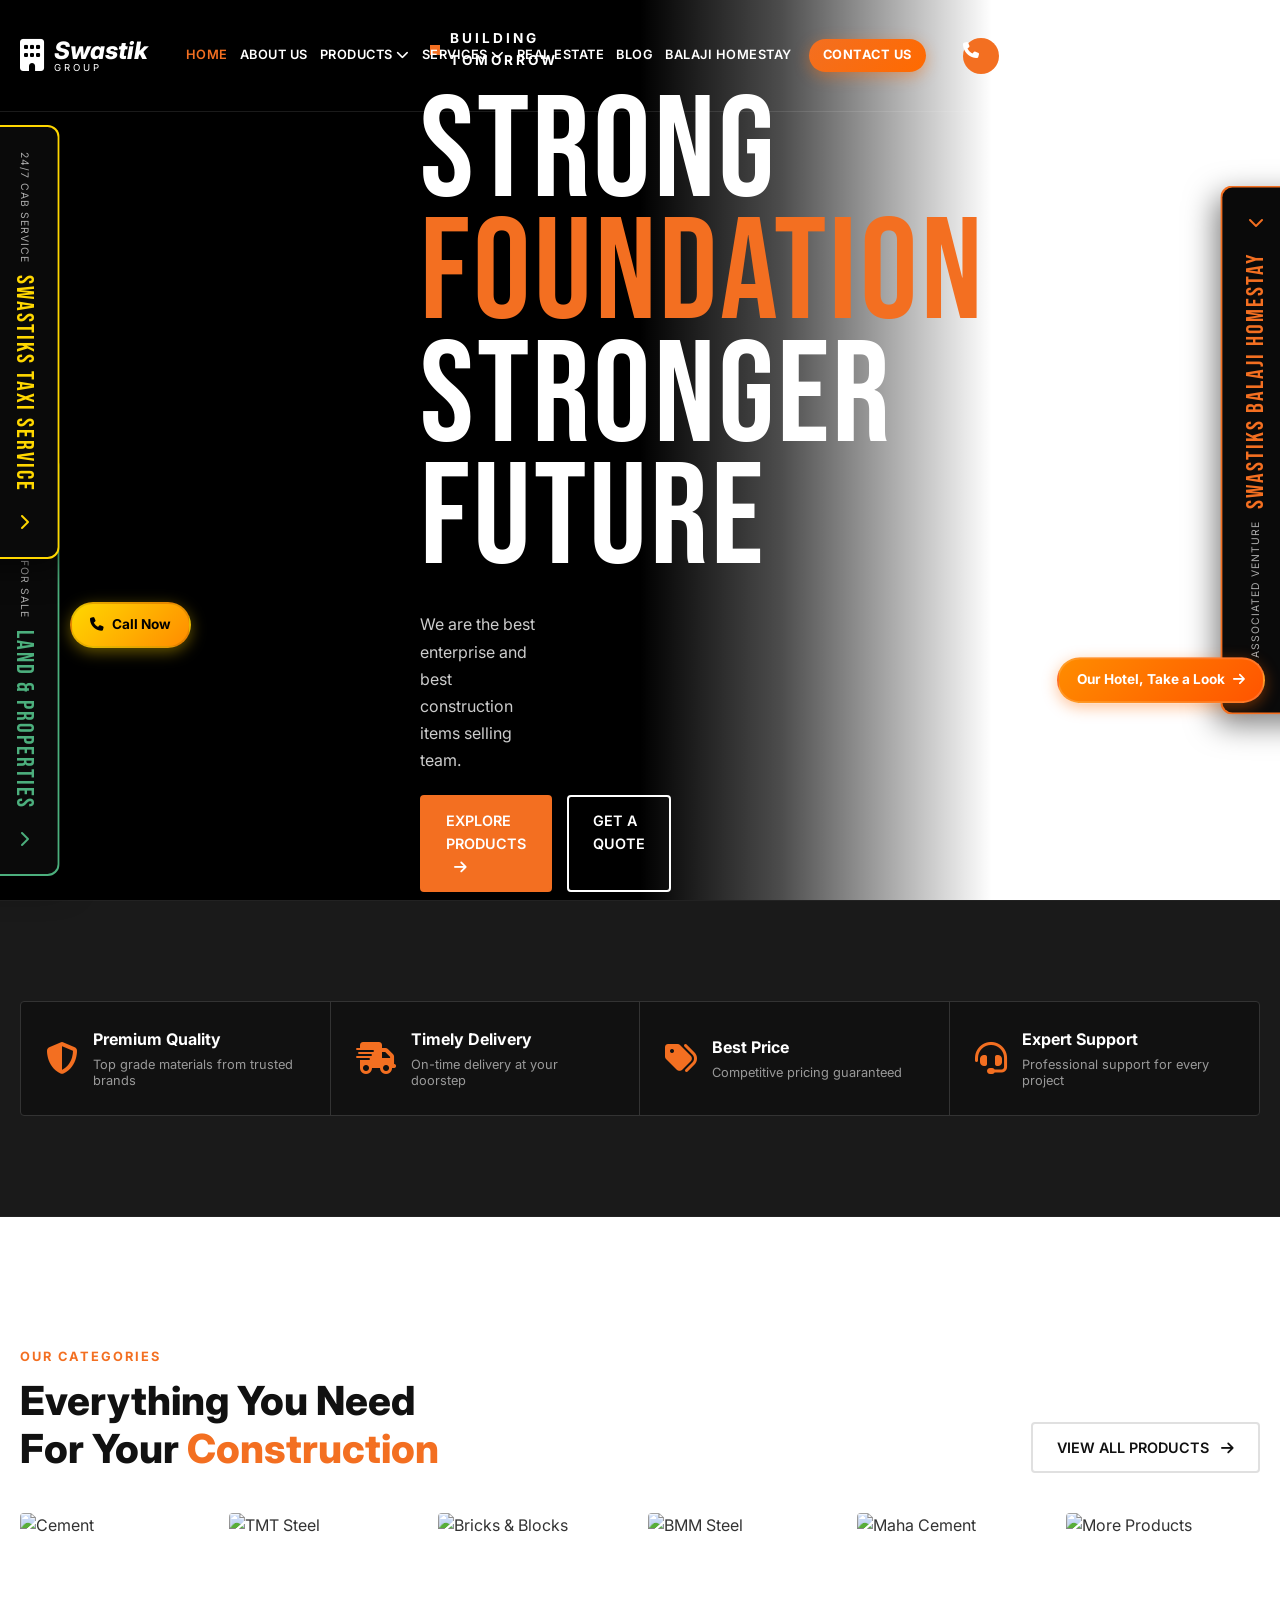
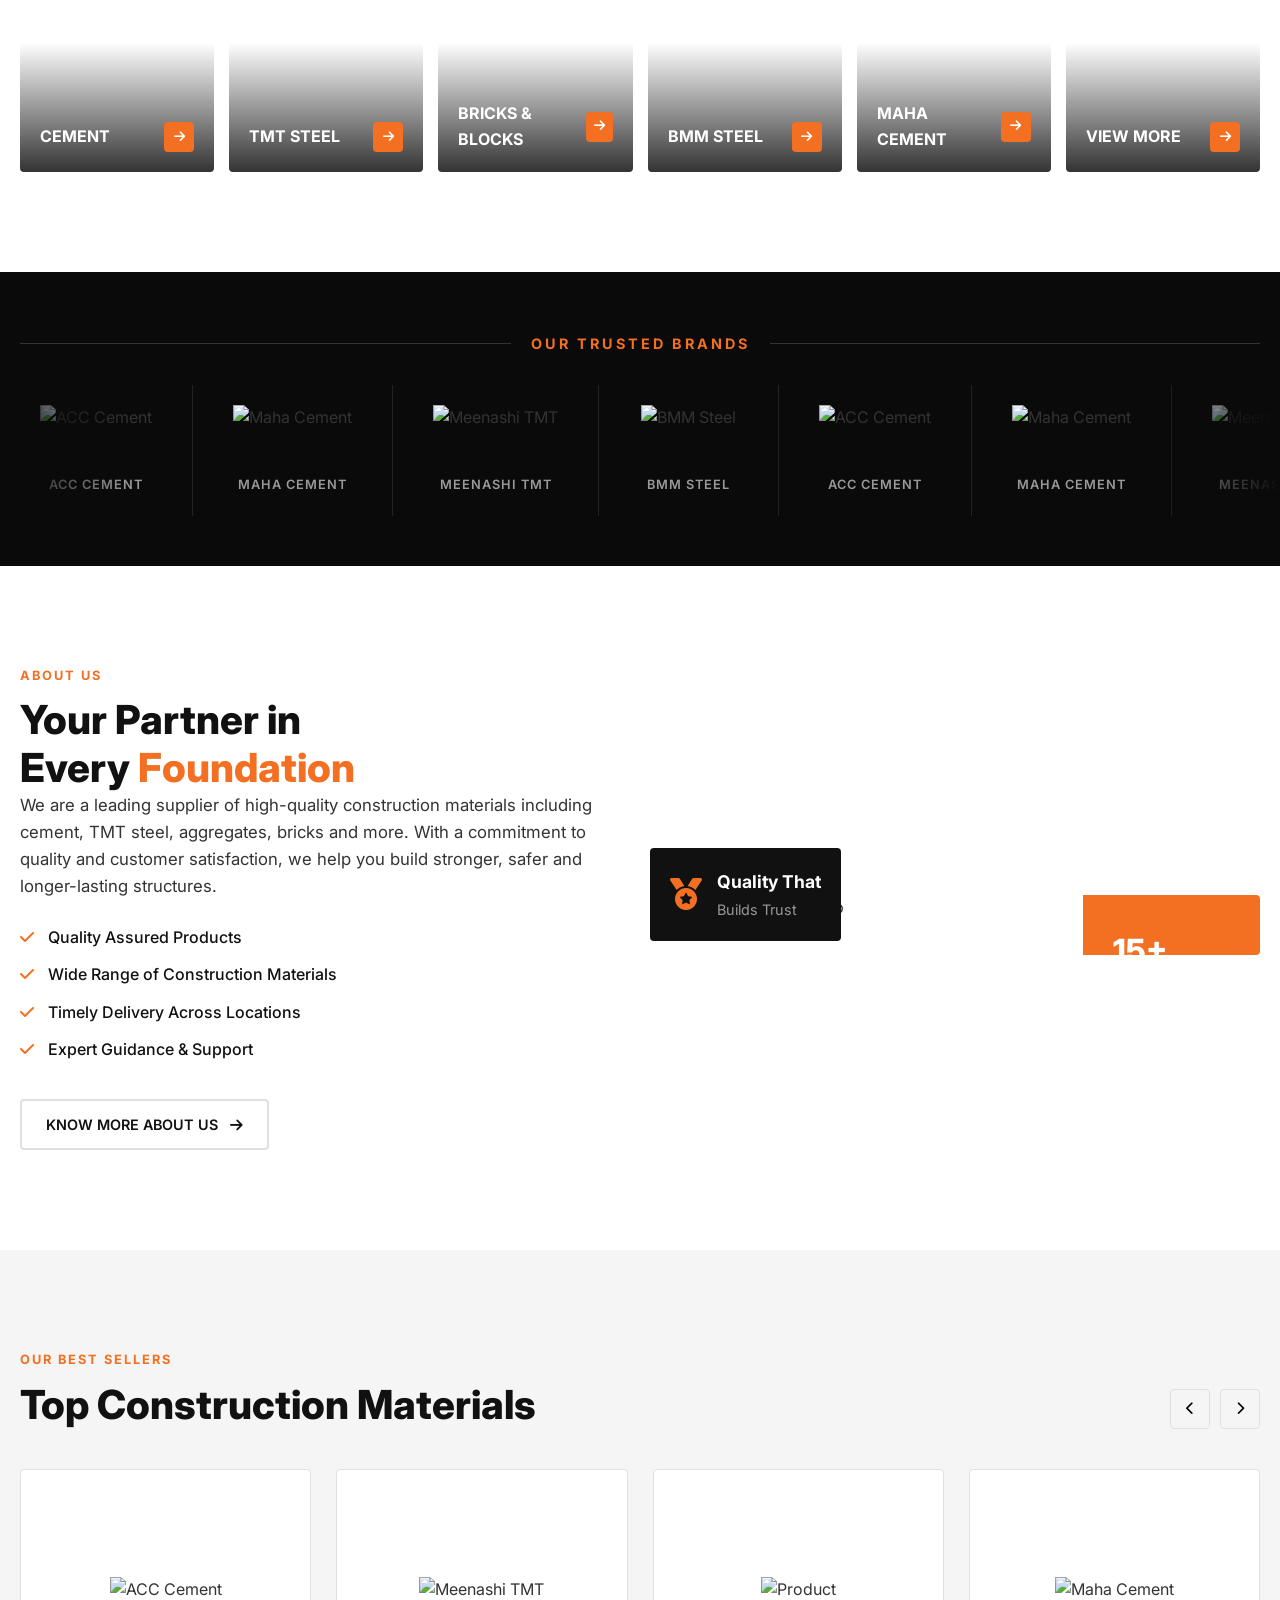
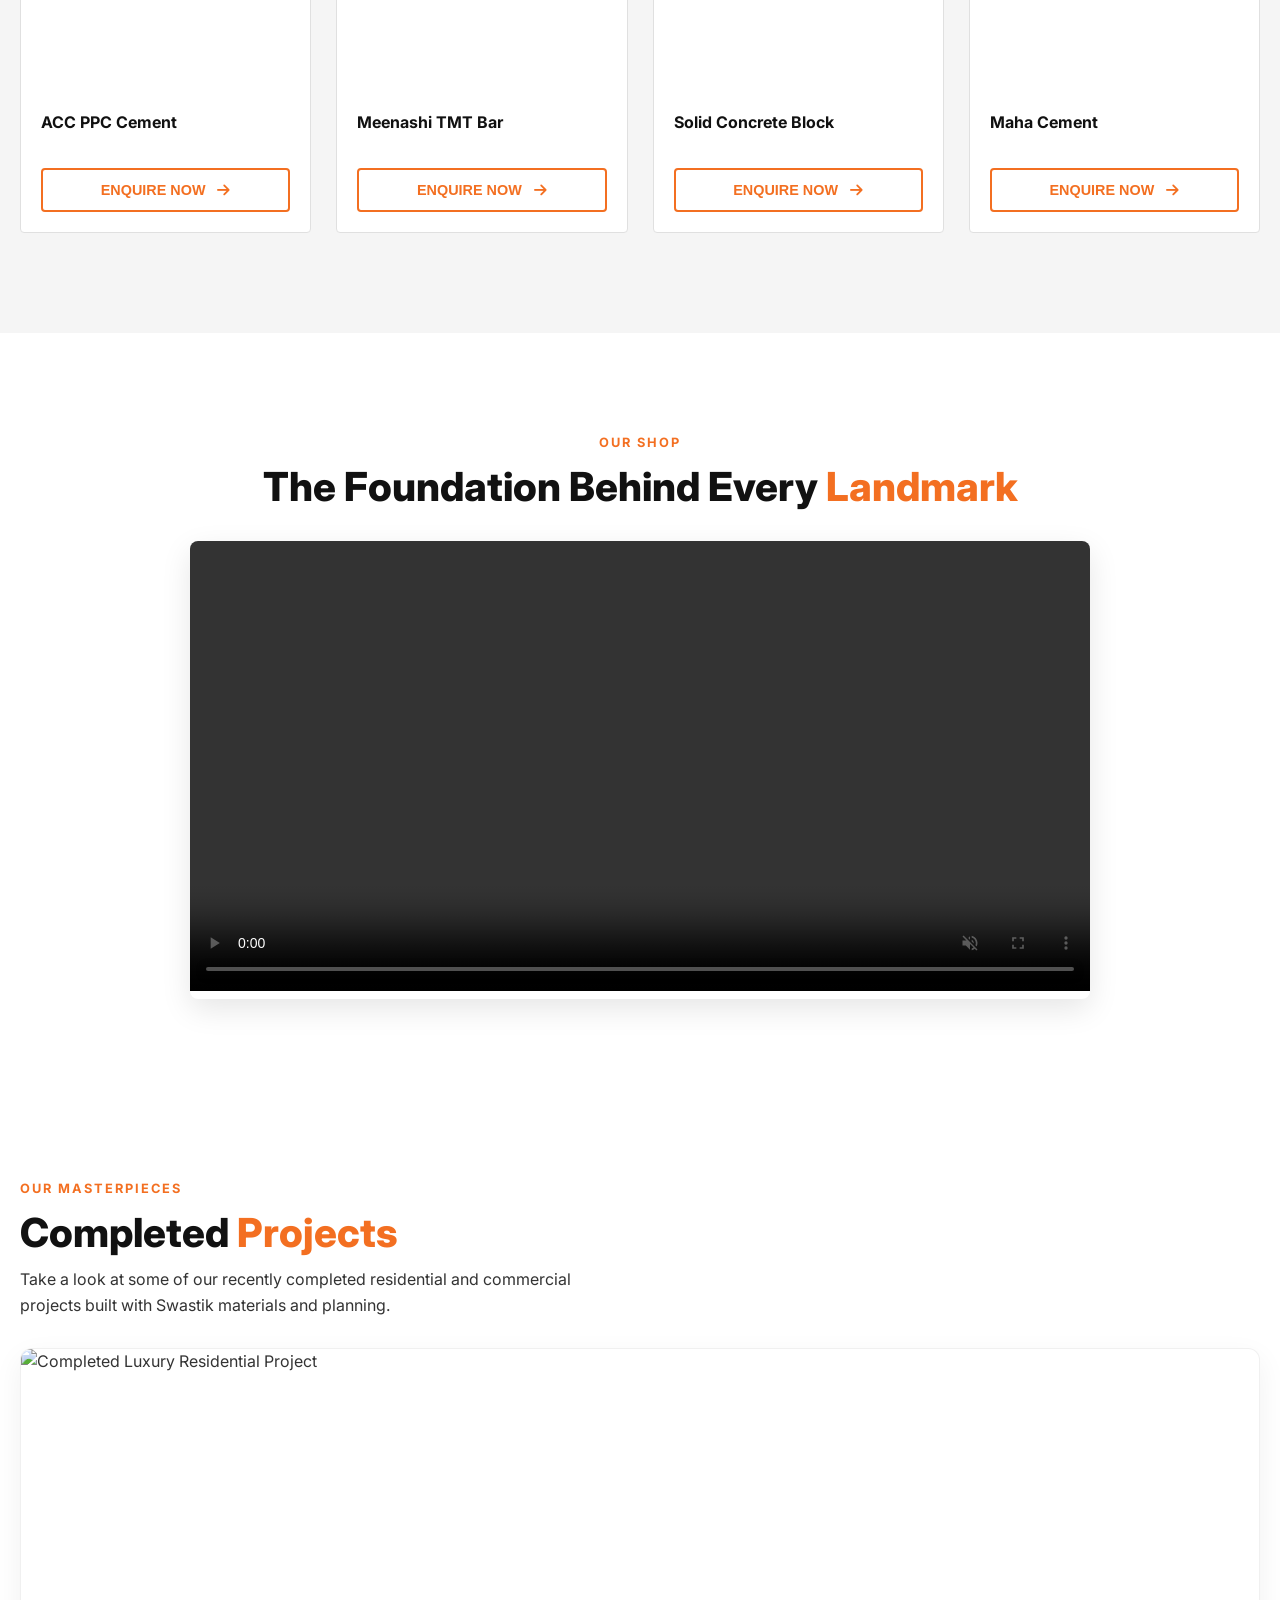
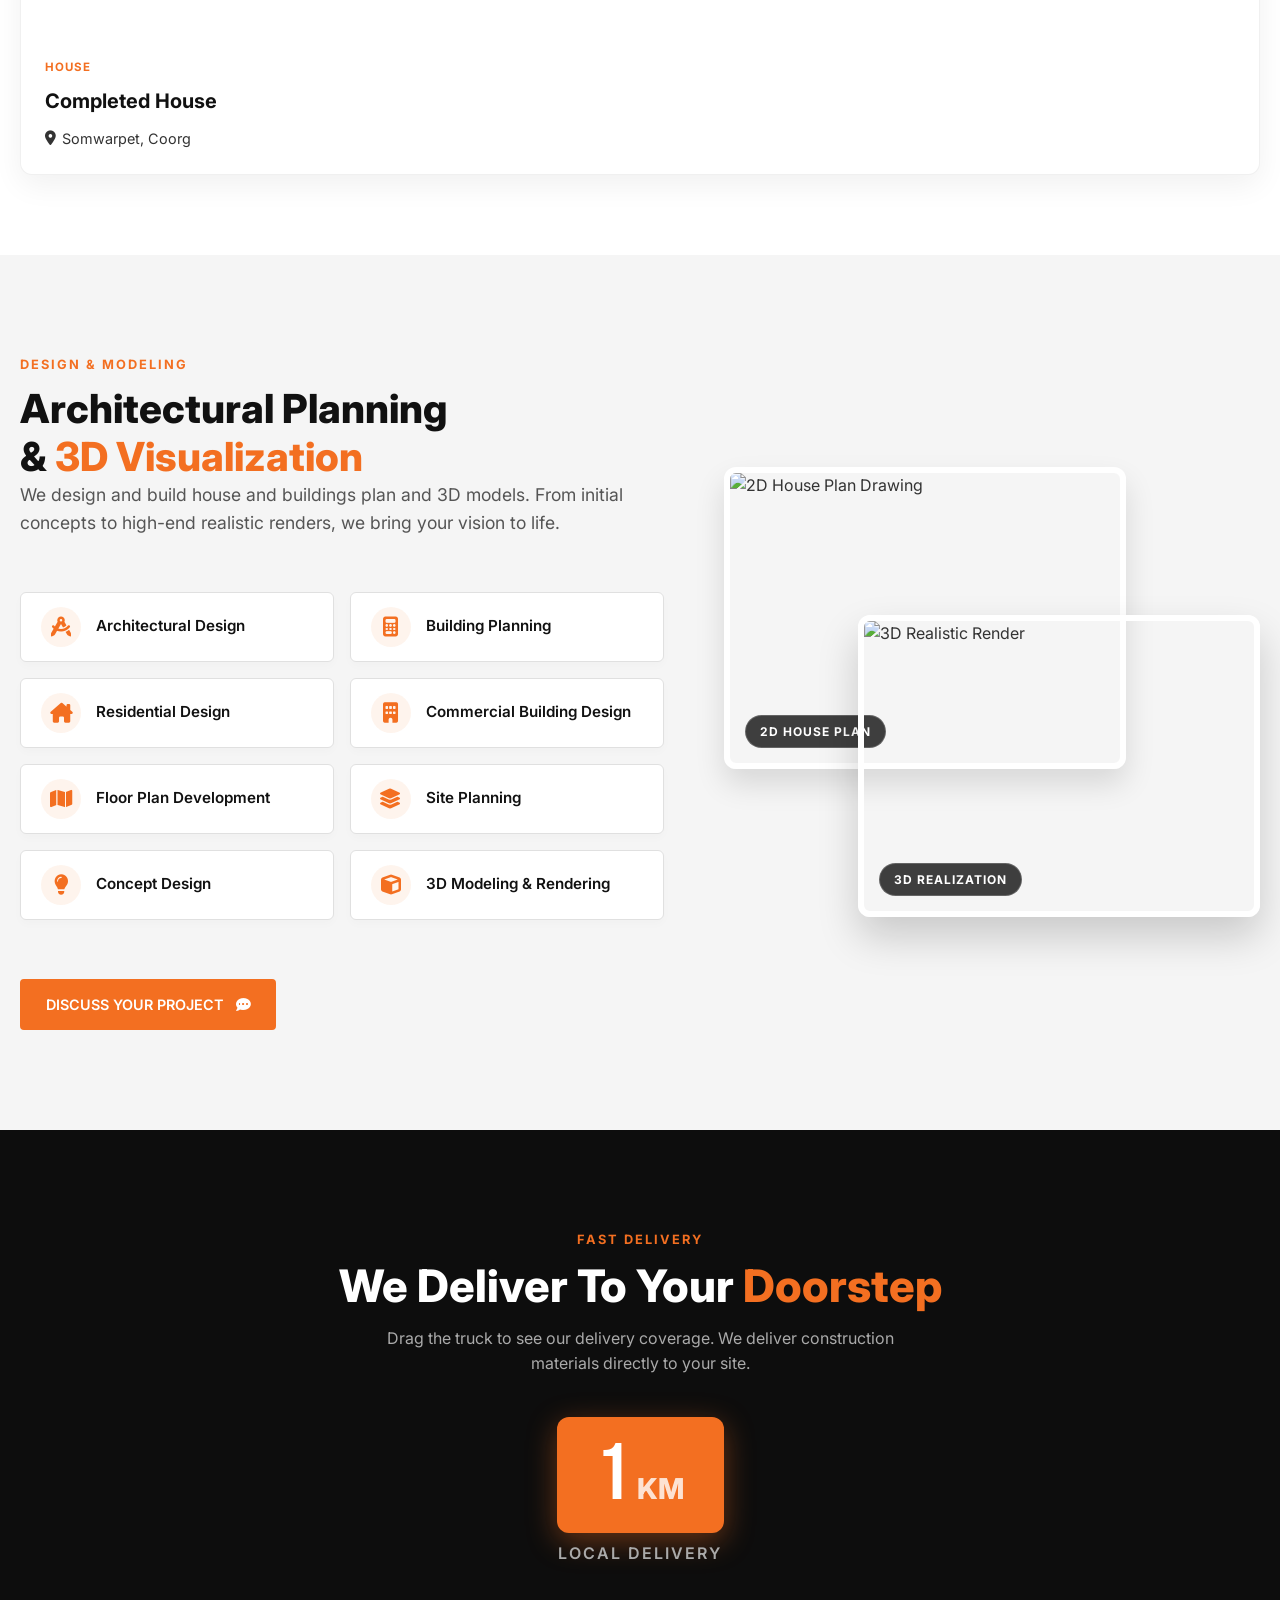
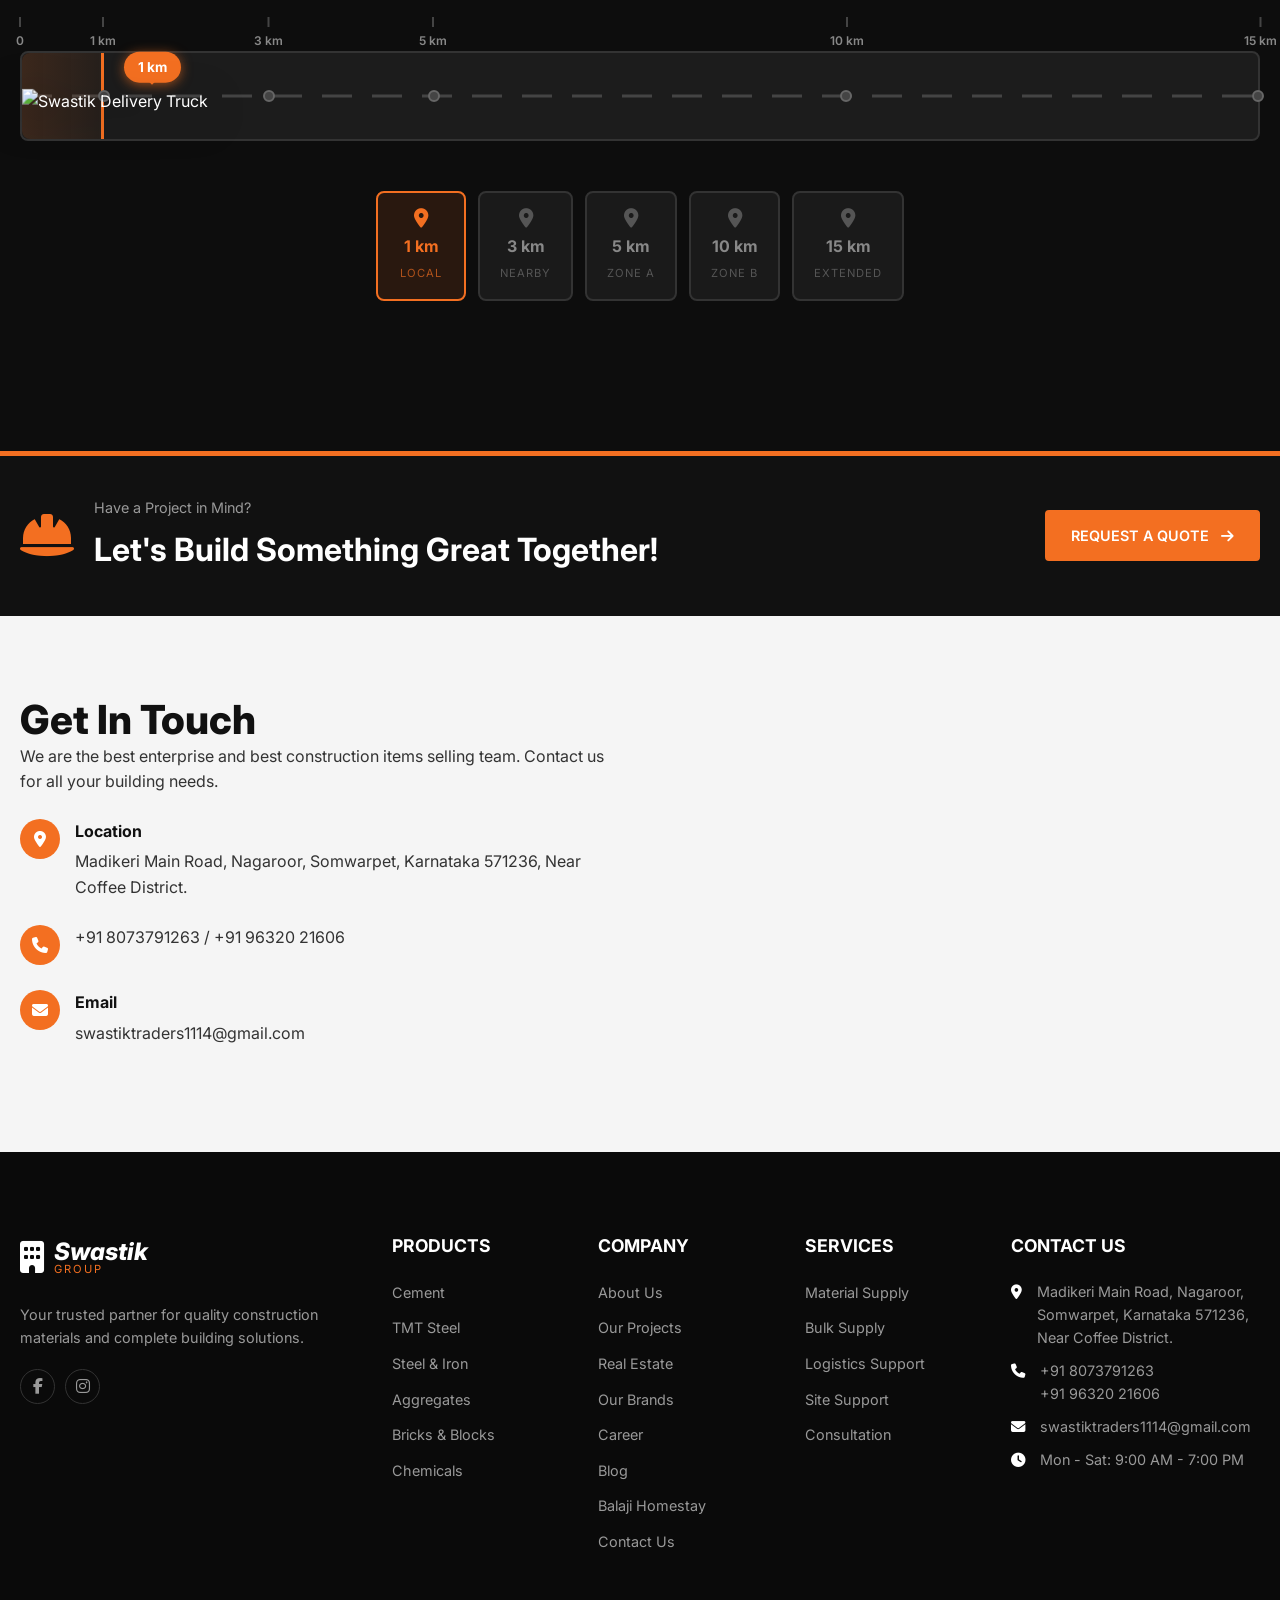
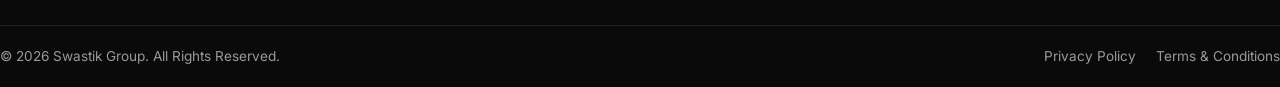
==== commit 3071762c: "update" ====
--- a/index.html
+++ b/index.html
@@ -72,7 +72,7 @@
                 <a href="#about">ABOUT US</a>
                 <a href="#products">PRODUCTS <i class="fa-solid fa-chevron-down text-small"></i></a>
                 <a href="#services">SERVICES <i class="fa-solid fa-chevron-down text-small"></i></a>
-                <a href="#realestate">REAL ESTATE</a>
+                <a href="javascript:void(0)" class="properties-trigger-btn">REAL ESTATE</a>
                 <a href="#blog">BLOG</a>
                 <a href="javascript:void(0)" onclick="switchSite('resort')">BALAJI HOMESTAY</a>
                 <a href="javascript:void(0)" class="nav-contact-btn contact-trigger-btn">CONTACT US</a>
@@ -101,7 +101,7 @@
             
             <div class="nav-actions">
                 <div class="helpline">
-                    <div class="helpline-icon shake-ring"><i class="fa-solid fa-phone"></i></div>
+                    <div class="helpline-icon shake-ring contact-trigger-btn"><i class="fa-solid fa-phone"></i></div>
                     <div class="helpline-text">
                         <span class="helpline-title">CONTACT US</span>
                         <div class="helpline-numbers">
@@ -524,37 +524,7 @@
         </div>
     </section>
 
-    <!-- Real Estate Section -->
-    <section class="section real-estate-section" id="realestate">
-        <div class="container">
-            <div class="section-header text-center">
-                <p class="section-subtitle">SWASTIK PROPERTIES</p>
-                <h2 class="section-title">Featured <span class="highlight">Property</span></h2>
-                <p class="section-desc">Explore our premium agricultural property in Somwarpet, Coorg.</p>
-            </div>
-            
-            <div class="real-estate-grid mt-5" style="grid-template-columns: 1fr; max-width: 500px; margin: 0 auto;">
-                <!-- Property Card -->
-                <div class="property-card">
-                    <div class="property-img-wrap">
-                        <img src="prop_estate.png" alt="Coffee Estate">
-                    </div>
-                    <div class="property-info">
-                        <span class="property-tag"><i class="fa-solid fa-seedling"></i> Agriculture</span>
-                        <h3>Swastik Coffee Retreat</h3>
-                        <p class="property-loc"><i class="fa-solid fa-location-dot"></i> Near Somwarpet, Coorg</p>
-                        <p class="property-desc">Rich yielding Arabica & Robusta coffee estate with pepper and cardamom cultivation. Includes a vintage homestay building.</p>
-                        <div class="property-amenities">
-                            <span><i class="fa-solid fa-mug-hot"></i> Coffee Crop</span>
-                            <span><i class="fa-solid fa-tint"></i> Natural Stream</span>
-                            <span><i class="fa-solid fa-road"></i> Estate Road</span>
-                        </div>
-                        <a href="javascript:void(0)" class="btn btn-outline btn-sm contact-trigger-btn">Enquire Now <i class="fa-solid fa-arrow-right"></i></a>
-                    </div>
-                </div>
-            </div>
-        </div>
-    </section>
+
 
     <!-- Delivery Range Section -->
     <section class="delivery-section" id="delivery">
@@ -714,10 +684,8 @@
                 </a>
                 <p class="footer-desc">Your trusted partner for quality construction materials and complete building solutions.</p>
                 <div class="social-links">
-                    <a href="javascript:void(0)" class="social-soon" title="Available Soon"><i class="fa-brands fa-facebook-f"></i></a>
-                    <a href="javascript:void(0)" class="social-soon" title="Available Soon"><i class="fa-brands fa-instagram"></i></a>
-                    <a href="javascript:void(0)" class="social-soon" title="Available Soon"><i class="fa-brands fa-twitter"></i></a>
-                    <a href="javascript:void(0)" class="social-soon" title="Available Soon"><i class="fa-brands fa-linkedin-in"></i></a>
+                    <a href="https://www.facebook.com/profile.php?id=61590883978461" target="_blank"><i class="fa-brands fa-facebook-f"></i></a>
+                    <a href="https://www.instagram.com/swastik_traders_coorg/reels/" target="_blank"><i class="fa-brands fa-instagram"></i></a>
                 </div>
             </div>
             
@@ -738,7 +706,7 @@
                 <ul>
                     <li><a href="#">About Us</a></li>
                     <li><a href="#completed-projects">Our Projects</a></li>
-                    <li><a href="#realestate">Real Estate</a></li>
+                    <li><a href="javascript:void(0)" class="properties-trigger-btn">Real Estate</a></li>
                     <li><a href="#">Our Brands</a></li>
                     <li><a href="#">Career</a></li>
                     <li><a href="#">Blog</a></li>
@@ -847,7 +815,17 @@
     </div>
 </a>
 
-
+<!-- Featured Property Widget (LEFT POP-OUT, below Taxi) -->
+<a href="javascript:void(0)" id="propertyWidgetTrigger" class="property-widget properties-trigger-btn" style="text-decoration: none;">
+    <div class="property-widget-img-wrap">
+        <img src="prop_estate.png" alt="Swastik Properties">
+    </div>
+    <div class="property-widget-tab">
+        <span class="property-widget-tab-sub">Properties for Sale</span>
+        <span class="property-widget-tab-title">Land &amp; Properties</span>
+        <i class="fa-solid fa-chevron-right property-widget-icon"></i>
+    </div>
+</a>
 
 
 <script>
@@ -1176,6 +1154,32 @@
             taxiModal.addEventListener('click', (e) => {
                 if (e.target === taxiModal) {
                     taxiModal.style.display = 'none';
+                }
+            });
+        }
+
+        // Properties Modal Logic
+        const propertiesModal = document.getElementById('propertiesModal');
+        const closePropertiesModal = document.getElementById('closePropertiesModal');
+        const propertiesTriggers = document.querySelectorAll('.properties-trigger-btn');
+
+        if (propertiesModal && closePropertiesModal) {
+            const openPropertiesModalHandler = (e) => {
+                if (e) e.preventDefault();
+                propertiesModal.style.display = 'flex';
+            };
+
+            propertiesTriggers.forEach(btn => {
+                btn.addEventListener('click', openPropertiesModalHandler);
+            });
+
+            closePropertiesModal.addEventListener('click', () => {
+                propertiesModal.style.display = 'none';
+            });
+
+            propertiesModal.addEventListener('click', (e) => {
+                if (e.target === propertiesModal) {
+                    propertiesModal.style.display = 'none';
                 }
             });
         }
@@ -1306,7 +1310,7 @@
             
             <div class="nav-actions">
                 <div class="helpline">
-                    <div class="helpline-icon shake-ring" style="background: rgba(216, 178, 87, 0.1); color: #d8b257;"><i class="fa-solid fa-phone"></i></div>
+                    <div class="helpline-icon shake-ring resort-contact-trigger-btn" style="background: rgba(216, 178, 87, 0.1); color: #d8b257;"><i class="fa-solid fa-phone"></i></div>
                     <div class="helpline-text">
                         <span class="helpline-title" style="color: rgba(255, 255, 255, 0.6);">CONTACT US</span>
                         <div class="helpline-numbers">
@@ -1741,9 +1745,8 @@
                         A peaceful nature homestay venture in Somwarpet, Coorg, offering comfortable cottages, river fishing, camping tents and traditional food.
                     </p>
                     <div class="footer-socials">
-                        <a href="javascript:void(0)" class="social-soon" title="Available Soon"><i class="fa-brands fa-facebook-f"></i></a>
-                        <a href="javascript:void(0)" class="social-soon" title="Available Soon"><i class="fa-brands fa-instagram"></i></a>
-                        <a href="javascript:void(0)" class="social-soon" title="Available Soon"><i class="fa-brands fa-twitter"></i></a>
+                        <a href="https://www.facebook.com/profile.php?id=61590883978461" target="_blank"><i class="fa-brands fa-facebook-f"></i></a>
+                        <a href="https://www.instagram.com/swastik_traders_coorg/reels/" target="_blank"><i class="fa-brands fa-instagram"></i></a>
                     </div>
                 </div>
 
@@ -2242,6 +2245,74 @@
     </div>
 </div>
 
+<!-- PROPERTIES MODAL -->
+<div class="contact-modal-overlay" id="propertiesModal">
+    <div class="properties-modal-content">
+        <button class="properties-modal-close" id="closePropertiesModal"><i class="fa-solid fa-xmark"></i></button>
+        <div class="contact-modal-header" style="text-align: center;">
+            <i class="fa-solid fa-house-chimney contact-modal-icon shake-ring" style="color: #4caf7d; font-size: 2.2rem; margin-bottom: 10px; display: inline-block;"></i>
+            <h3 style="color: #fff; font-size: 1.5rem; font-weight: 700; margin: 0 0 5px 0;">Swastik Properties</h3>
+            <p style="color: #aaa; font-size: 0.85rem; margin: 0;">Premium Estates, Plots &amp; Properties for Sale in Coorg</p>
+        </div>
+        
+        <div class="properties-list-container">
+            <!-- Property 1: Coffee Estate -->
+            <div class="properties-modal-card">
+                <div class="properties-modal-card-img">
+                    <img src="prop_estate.png" alt="Swastik Coffee Retreat">
+                    <span class="properties-modal-tag">For Sale</span>
+                </div>
+                <div class="properties-modal-card-body">
+                    <span class="properties-modal-card-type"><i class="fa-solid fa-seedling"></i> Agriculture</span>
+                    <h4 class="properties-modal-card-title">Swastik Coffee Retreat</h4>
+                    <p class="properties-modal-card-loc"><i class="fa-solid fa-location-dot"></i> Near Somwarpet, Coorg</p>
+                    <p class="properties-modal-card-desc">Rich yielding Arabica &amp; Robusta coffee estate with pepper and cardamom cultivation. Includes a vintage homestay building.</p>
+                    <div class="properties-modal-card-actions">
+                        <a href="tel:8073791263" class="contact-action-btn call btn-ring" style="flex: 1; text-align: center; justify-content: center; font-size: 0.75rem; padding: 8px 10px;"><i class="fa-solid fa-phone"></i> Call Now</a>
+                        <a href="https://wa.me/918073791263?text=Hi,%20I%20am%20interested%20in%20Swastik%20Coffee%20Retreat" target="_blank" class="contact-action-btn whatsapp" style="flex: 1; text-align: center; justify-content: center; font-size: 0.75rem; padding: 8px 10px; background: #25d366; color: #fff; border-color: #25d366;"><i class="fa-brands fa-whatsapp"></i> WhatsApp</a>
+                    </div>
+                </div>
+            </div>
+
+            <!-- Property 2: Plot -->
+            <div class="properties-modal-card">
+                <div class="properties-modal-card-img">
+                    <img src="prop_commercial.png" alt="Swastik Plots">
+                    <span class="properties-modal-tag">For Sale</span>
+                </div>
+                <div class="properties-modal-card-body">
+                    <span class="properties-modal-card-type"><i class="fa-solid fa-map"></i> Land / Plots</span>
+                    <h4 class="properties-modal-card-title">Premium Residential Plots</h4>
+                    <p class="properties-modal-card-loc"><i class="fa-solid fa-location-dot"></i> Somwarpet Town, Coorg</p>
+                    <p class="properties-modal-card-desc">Fully developed residential plots with water connection, electric lines, tar road access, and clear titles. Ready for construction.</p>
+                    <div class="properties-modal-card-actions">
+                        <a href="tel:8073791263" class="contact-action-btn call btn-ring" style="flex: 1; text-align: center; justify-content: center; font-size: 0.75rem; padding: 8px 10px;"><i class="fa-solid fa-phone"></i> Call Now</a>
+                        <a href="https://wa.me/918073791263?text=Hi,%20I%20am%20interested%20in%20Premium%20Residential%20Plots" target="_blank" class="contact-action-btn whatsapp" style="flex: 1; text-align: center; justify-content: center; font-size: 0.75rem; padding: 8px 10px; background: #25d366; color: #fff; border-color: #25d366;"><i class="fa-brands fa-whatsapp"></i> WhatsApp</a>
+                    </div>
+                </div>
+            </div>
+
+            <!-- Property 3: Villa/Property -->
+            <div class="properties-modal-card">
+                <div class="properties-modal-card-img">
+                    <img src="prop_villa.png" alt="Swastik Luxury Villa">
+                    <span class="properties-modal-tag">For Sale</span>
+                </div>
+                <div class="properties-modal-card-body">
+                    <span class="properties-modal-card-type"><i class="fa-solid fa-building"></i> Villa / Property</span>
+                    <h4 class="properties-modal-card-title">Luxury Hillview Villa</h4>
+                    <p class="properties-modal-card-loc"><i class="fa-solid fa-location-dot"></i> Near Somwarpet, Coorg</p>
+                    <p class="properties-modal-card-desc">Modern architect-designed villa property. Ideal for luxury homestay business or a scenic vacation retreat with high potential.</p>
+                    <div class="properties-modal-card-actions">
+                        <a href="tel:8073791263" class="contact-action-btn call btn-ring" style="flex: 1; text-align: center; justify-content: center; font-size: 0.75rem; padding: 8px 10px;"><i class="fa-solid fa-phone"></i> Call Now</a>
+                        <a href="https://wa.me/918073791263?text=Hi,%20I%20am%20interested%20in%20Luxury%20Hillview%20Villa" target="_blank" class="contact-action-btn whatsapp" style="flex: 1; text-align: center; justify-content: center; font-size: 0.75rem; padding: 8px 10px; background: #25d366; color: #fff; border-color: #25d366;"><i class="fa-brands fa-whatsapp"></i> WhatsApp</a>
+                    </div>
+                </div>
+            </div>
+        </div>
+    </div>
+</div>
+
 <!-- RESORT CONTACT MODAL -->
 <div class="contact-modal-overlay" id="resortContactModal">
     <div class="contact-modal-content">
--- a/style.css
+++ b/style.css
@@ -278,14 +278,16 @@
 
 .nav-links {
     display: flex;
-    gap: 18px;
+    gap: 12px;
+    align-items: center;
 }
 
 .nav-links a {
-    font-size: 0.85rem;
+    font-size: 0.8rem;
     font-weight: 600;
     text-transform: uppercase;
-    letter-spacing: 1px;
+    letter-spacing: 0.5px;
+    white-space: nowrap;
 }
 
 .nav-links a:hover,
@@ -1689,9 +1691,11 @@
 ============================================================ */
 .taxi-callout-badge {
     position: fixed;
-    left: 15px;
-    top: calc(50% + 190px);
-    transform: translateY(-50%);
+    /* Desktop: below both taxi widget AND property widget, shifted right */
+    /* taxi center 38%+taxi-half 110px+property height 120px+gap 30px = 38%+260px */
+    left: 70px;
+    top: calc(38% + 260px);
+    transform: none;
     background: linear-gradient(135deg, #ffd700, #ff8c00);
     color: #000;
     padding: 10px 18px;
@@ -1711,14 +1715,14 @@
 }
 
 .taxi-callout-badge:hover {
-    transform: translateY(-50%) scale(1.05);
+    transform: scale(1.05);
     box-shadow: 0 8px 25px rgba(255, 215, 0, 0.6);
     background: linear-gradient(135deg, #ff8c00, #ffd700);
 }
 
 @keyframes leftBubblePulse {
-    0%, 100% { transform: translateY(-50%) scale(1); }
-    50% { transform: translateY(-50%) scale(1.03); }
+    0%, 100% { transform: scale(1); }
+    50% { transform: scale(1.03); }
 }
 
 /* ============================================================
@@ -1727,7 +1731,7 @@
 .taxi-widget {
     position: fixed;
     left: 0;
-    top: 50% !important;
+    top: 38% !important;
     transform: translateY(-50%) translateX(calc(-100% + 60px));
     display: flex;
     align-items: stretch;
@@ -1807,6 +1811,234 @@
     0%, 100% { transform: translateY(0); }
     50% { transform: translateY(-6px); }
 }
+
+/* ============================================================
+   FEATURED PROPERTY WIDGET (LEFT POP-OUT, below Taxi)
+============================================================ */
+.property-widget {
+    position: fixed;
+    left: 0;
+    /* snug below taxi: taxi center 38%, half-height 110px → bottom at 38%+110px, +2px gap */
+    top: calc(38% + 112px);
+    transform: translateX(calc(-100% + 60px));
+    display: flex;
+    align-items: stretch;
+    background: var(--darker);
+    border: 2px solid #4caf7d;
+    border-left: none;
+    border-radius: 0 12px 12px 0;
+    z-index: 998;
+    transition: transform 0.4s cubic-bezier(0.4, 0, 0.2, 1);
+    box-shadow: 5px 10px 30px rgba(0,0,0,0.5);
+    cursor: pointer;
+    text-decoration: none;
+}
+
+.property-widget:hover {
+    transform: translateX(0);
+}
+
+.property-widget-tab {
+    writing-mode: vertical-rl;
+    padding: 25px 15px;
+    display: flex;
+    align-items: center;
+    justify-content: center;
+    gap: 12px;
+    color: var(--white);
+    font-family: 'Bebas Neue', sans-serif;
+    letter-spacing: 2px;
+}
+
+.property-widget-tab-sub {
+    font-family: 'Inter', sans-serif;
+    font-size: 0.65rem;
+    color: #aaa;
+    letter-spacing: 1px;
+    text-transform: uppercase;
+}
+
+.property-widget-tab-title {
+    font-size: 1.5rem;
+    color: #4caf7d;
+    white-space: nowrap;
+}
+
+.property-widget-icon {
+    color: #4caf7d;
+    font-size: 1rem;
+    margin-top: 10px;
+    animation: bounceLeft 1.5s infinite;
+}
+
+.property-widget:hover .property-widget-icon {
+    transform: rotate(180deg);
+    animation: none;
+    margin-top: 0;
+    margin-bottom: 10px;
+}
+
+.property-widget-img-wrap {
+    width: 220px;
+    height: 120px;
+    overflow: hidden;
+    border-right: 1px solid #333;
+}
+
+.property-widget-img-wrap img {
+    width: 100%;
+    height: 100%;
+    object-fit: cover;
+    transition: transform 0.5s ease;
+}
+
+.property-widget:hover .property-widget-img-wrap img {
+    transform: scale(1.08);
+}
+
+/* ============================================================
+   PROPERTIES MODAL (Enquiry & Listings)
+ ============================================================ */
+.properties-modal-content {
+    background: #0c0c0c;
+    border: 2px solid #4caf7d;
+    width: 100%;
+    max-width: 900px;
+    padding: 30px 20px;
+    border-radius: 16px;
+    position: relative;
+    box-shadow: 0 20px 50px rgba(0,0,0,0.8);
+    animation: modalPop 0.3s ease-out;
+    color: var(--white);
+    display: flex;
+    flex-direction: column;
+    max-height: 85vh;
+}
+
+.properties-modal-close {
+    position: absolute;
+    top: 15px;
+    right: 15px;
+    background: none;
+    border: none;
+    font-size: 1.8rem;
+    color: #999;
+    cursor: pointer;
+    transition: color 0.3s;
+    z-index: 10;
+}
+
+.properties-modal-close:hover {
+    color: #4caf7d;
+}
+
+.properties-list-container {
+    display: grid;
+    grid-template-columns: repeat(3, 1fr);
+    gap: 20px;
+    margin-top: 20px;
+    overflow-y: auto;
+    padding: 10px 5px;
+}
+
+.properties-modal-card {
+    background: #121212;
+    border: 1px solid #222;
+    border-radius: 12px;
+    overflow: hidden;
+    display: flex;
+    flex-direction: column;
+    transition: transform 0.3s, border-color 0.3s;
+}
+
+.properties-modal-card:hover {
+    transform: translateY(-5px);
+    border-color: #4caf7d;
+}
+
+.properties-modal-card-img {
+    height: 140px;
+    position: relative;
+    overflow: hidden;
+}
+
+.properties-modal-card-img img {
+    width: 100%;
+    height: 100%;
+    object-fit: cover;
+}
+
+.properties-modal-tag {
+    position: absolute;
+    top: 10px;
+    left: 10px;
+    background: #4caf7d;
+    color: #fff;
+    font-size: 0.65rem;
+    font-weight: 700;
+    padding: 4px 8px;
+    border-radius: 4px;
+    text-transform: uppercase;
+}
+
+.properties-modal-card-body {
+    padding: 15px;
+    flex: 1;
+    display: flex;
+    flex-direction: column;
+}
+
+.properties-modal-card-type {
+    color: #4caf7d;
+    font-size: 0.7rem;
+    text-transform: uppercase;
+    font-weight: 600;
+    margin-bottom: 5px;
+}
+
+.properties-modal-card-title {
+    color: #fff;
+    font-size: 1rem;
+    font-weight: 700;
+    margin: 0 0 8px 0;
+}
+
+.properties-modal-card-loc {
+    color: #aaa;
+    font-size: 0.75rem;
+    margin-bottom: 10px;
+}
+
+.properties-modal-card-desc {
+    color: #888;
+    font-size: 0.75rem;
+    line-height: 1.4;
+    margin-bottom: 15px;
+    flex: 1;
+}
+
+.properties-modal-card-actions {
+    display: flex;
+    gap: 8px;
+    margin-top: auto;
+}
+
+@media (max-width: 900px) {
+    .properties-list-container {
+        grid-template-columns: repeat(2, 1fr);
+    }
+}
+
+@media (max-width: 600px) {
+    .properties-list-container {
+        grid-template-columns: 1fr;
+        max-height: 55vh;
+    }
+    .properties-modal-content {
+        padding: 20px 15px;
+    }
+}
+
 
 /* ============================================================
    QUOTE MODAL
@@ -2419,17 +2651,19 @@
 
 #site-resort .nav-links {
     display: flex;
-    gap: 32px;
+    gap: 16px;
+    align-items: center;
 }
 
 #site-resort .nav-links a {
     color: rgba(255, 255, 255, 0.85);
-    font-size: 0.9rem;
+    font-size: 0.82rem;
     font-weight: 500;
-    letter-spacing: 1px;
+    letter-spacing: 0.5px;
     position: relative;
     padding: 8px 0;
     text-transform: uppercase;
+    white-space: nowrap;
 }
 
 #site-resort .nav-links a::after {
@@ -4025,6 +4259,40 @@
         transform: translateY(-50%) translateX(0) !important;
     }
 
+    /* Property widget: smaller on mobile, peeking from left below taxi */
+    .property-widget {
+        display: flex !important;
+        height: 130px !important;
+        width: auto !important;
+        top: calc(50% + 130px) !important; /* sits below taxi widget with gap */
+        transform: translateX(calc(-100% + 44px)) !important;
+    }
+    .property-widget:hover,
+    .property-widget:focus {
+        transform: translateX(0) !important;
+    }
+    .property-widget-tab {
+        width: 44px !important;
+        padding: 12px 10px !important;
+    }
+    .property-widget-tab-sub {
+        display: none !important;
+    }
+    .property-widget-tab-title {
+        font-size: 0.9rem !important;
+        letter-spacing: 1px !important;
+        max-height: 90px;
+        overflow: hidden;
+    }
+    .property-widget-icon {
+        font-size: 0.8rem !important;
+        margin-top: 6px !important;
+    }
+    .property-widget-img-wrap {
+        width: 130px !important;
+        height: 130px !important;
+    }
+
     .hotel-tab,
     .taxi-tab,
     #site-resort .group-tab {
@@ -4071,7 +4339,7 @@
         display: flex;
         position: fixed !important;
         right: 16px !important;
-        bottom: 24px !important;
+        bottom: 85px !important;
         top: auto !important;
         transform: none !important;
         font-size: 0.8rem !important;
@@ -4836,149 +5104,19 @@
     }
 }
 
-/* ============================================================
-   REAL ESTATE SECTION
-============================================================ */
-.real-estate-section {
-    background: var(--white);
-    padding: 90px 0;
-}
-.real-estate-grid {
-    display: grid;
-    grid-template-columns: repeat(auto-fit, minmax(320px, 1fr));
-    gap: 30px;
-}
-.property-card {
-    background: var(--white);
-    border-radius: 16px;
-    overflow: hidden;
-    box-shadow: 0 10px 30px rgba(0, 0, 0, 0.05);
-    border: 1px solid rgba(0, 0, 0, 0.06);
-    transition: all 0.3s cubic-bezier(0.4, 0, 0.2, 1);
-    display: flex;
-    flex-direction: column;
-}
-.property-card:hover {
-    transform: translateY(-8px);
-    box-shadow: 0 20px 40px rgba(0, 0, 0, 0.1);
-}
-.property-img-wrap {
-    position: relative;
-    height: 230px;
-    overflow: hidden;
-}
-.property-img-wrap img {
-    width: 100%;
-    height: 100%;
-    object-fit: cover;
-    transition: transform 0.5s ease;
-}
-.property-card:hover .property-img-wrap img {
-    transform: scale(1.08);
-}
-.property-badge {
-    position: absolute;
-    top: 15px;
-    right: 15px;
-    padding: 6px 12px;
-    border-radius: 20px;
-    font-size: 0.75rem;
-    font-weight: 700;
-    text-transform: uppercase;
-    color: var(--white);
-    letter-spacing: 0.5px;
-}
-.property-badge.sale {
-    background: #e74c3c;
-}
-.property-badge.lease {
-    background: #27ae60;
-}
-.property-price {
-    position: absolute;
-    bottom: 15px;
-    left: 15px;
-    background: rgba(0, 0, 0, 0.75);
-    backdrop-filter: blur(4px);
-    color: #ff9d00;
-    padding: 6px 14px;
-    border-radius: 20px;
-    font-size: 0.9rem;
-    font-weight: 700;
-}
-.property-info {
-    padding: 24px;
-    display: flex;
-    flex-direction: column;
-    flex-grow: 1;
-}
-.property-tag {
-    font-size: 0.72rem;
-    color: var(--primary);
-    font-weight: 700;
-    text-transform: uppercase;
-    letter-spacing: 1px;
-    margin-bottom: 8px;
-    display: flex;
-    align-items: center;
-    gap: 6px;
-}
-.property-info h3 {
-    font-size: 1.25rem;
-    font-weight: 700;
-    color: var(--dark);
-    margin-bottom: 8px;
-}
-.property-loc {
-    font-size: 0.85rem;
-    color: var(--text-muted);
-    margin-bottom: 12px;
-    display: flex;
-    align-items: center;
-    gap: 6px;
-}
-.property-loc i {
-    color: var(--primary);
-}
-.property-desc {
-    font-size: 0.9rem;
-    color: var(--text-muted);
-    line-height: 1.5;
-    margin-bottom: 16px;
-    flex-grow: 1;
-}
-.property-amenities {
-    display: flex;
-    flex-wrap: wrap;
-    gap: 12px;
-    padding: 12px 0;
-    border-top: 1px dashed rgba(0, 0, 0, 0.1);
-    border-bottom: 1px dashed rgba(0, 0, 0, 0.1);
-    margin-bottom: 20px;
-}
-.property-amenities span {
-    font-size: 0.78rem;
-    color: var(--dark);
-    font-weight: 600;
-    display: flex;
-    align-items: center;
-    gap: 6px;
-}
-.property-amenities span i {
-    color: var(--primary);
-}
-.property-info .btn {
-    align-self: flex-start;
-    margin-top: auto;
-}
-
-@media (max-width: 768px) {
-    .real-estate-grid {
-        grid-template-columns: 1fr !important;
-        gap: 20px;
-    }
-}
-
-
-
-
+.helpline-icon {
+    cursor: pointer;
+}
+
+@media (min-width: 769px) and (max-width: 1250px) {
+    .helpline-text {
+        display: none !important;
+    }
+    #site-resort .helpline-text {
+        display: none !important;
+    }
+}
+
+
+
+
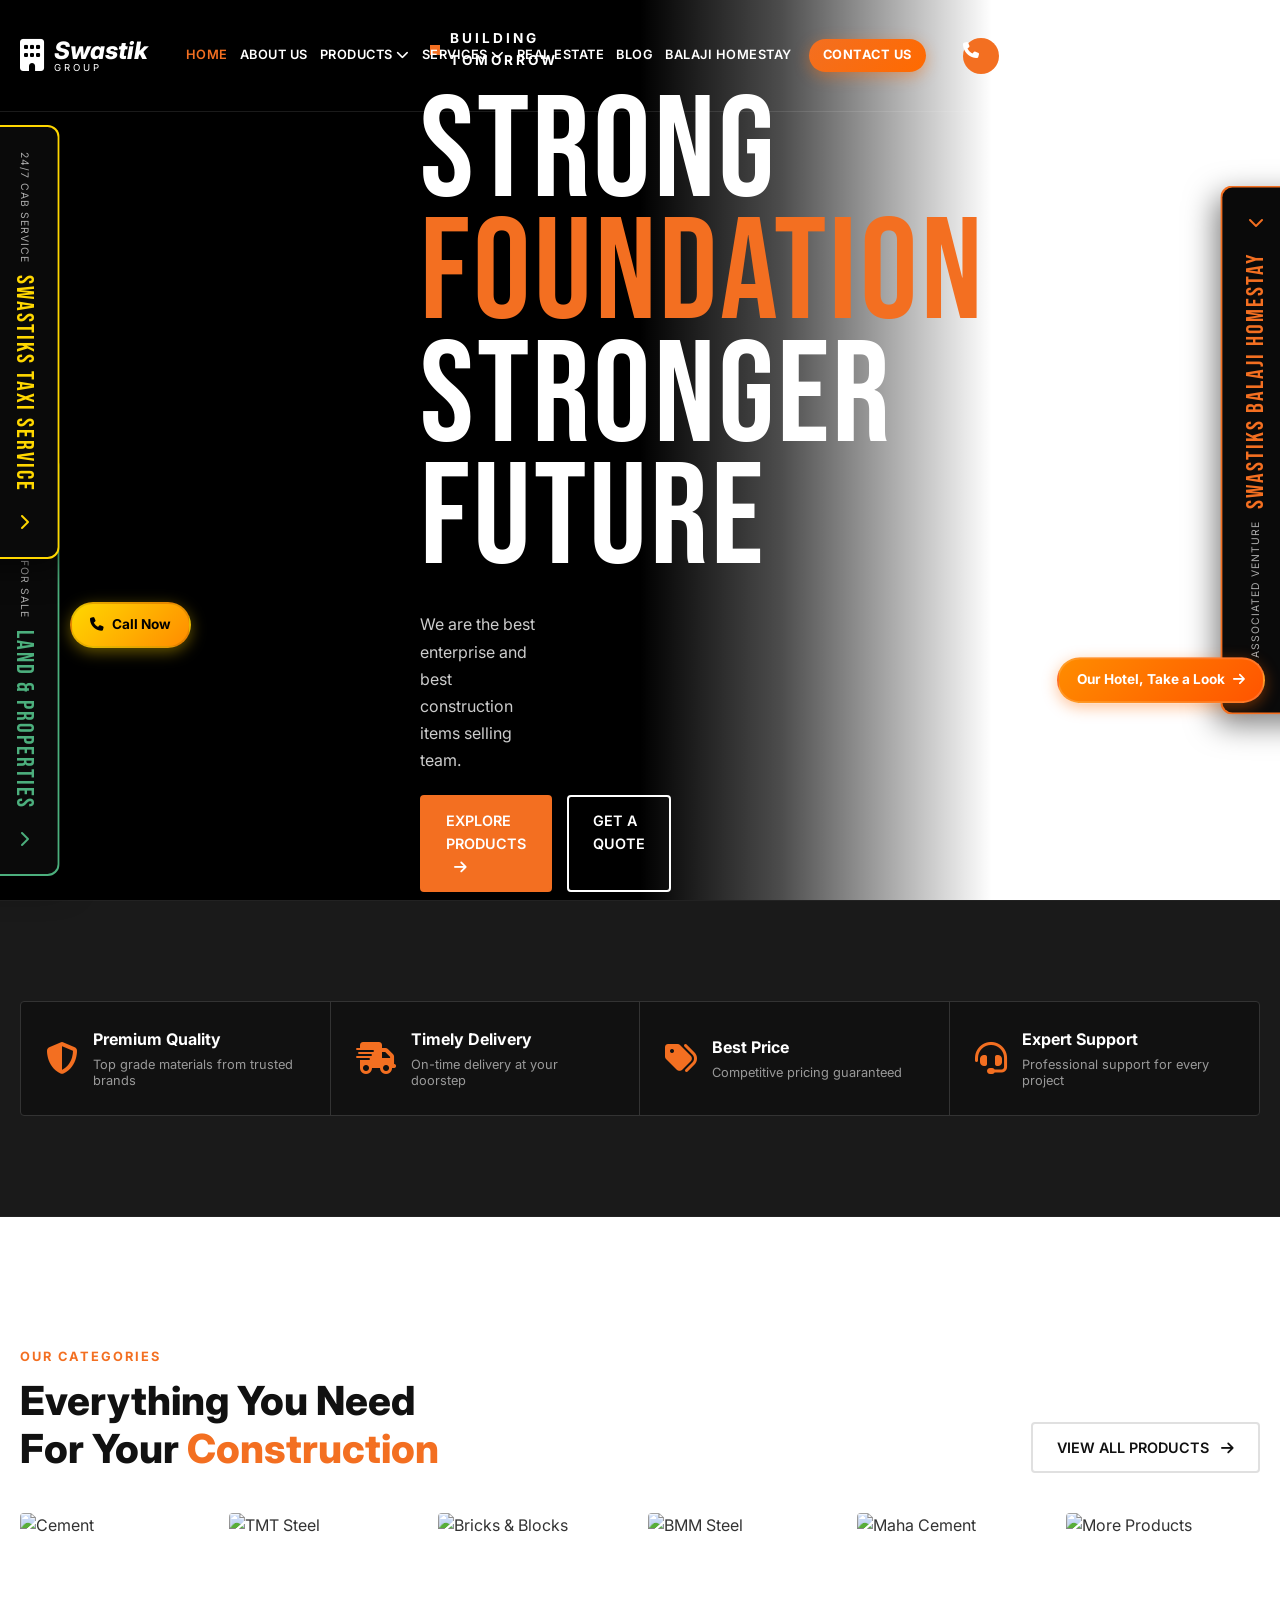
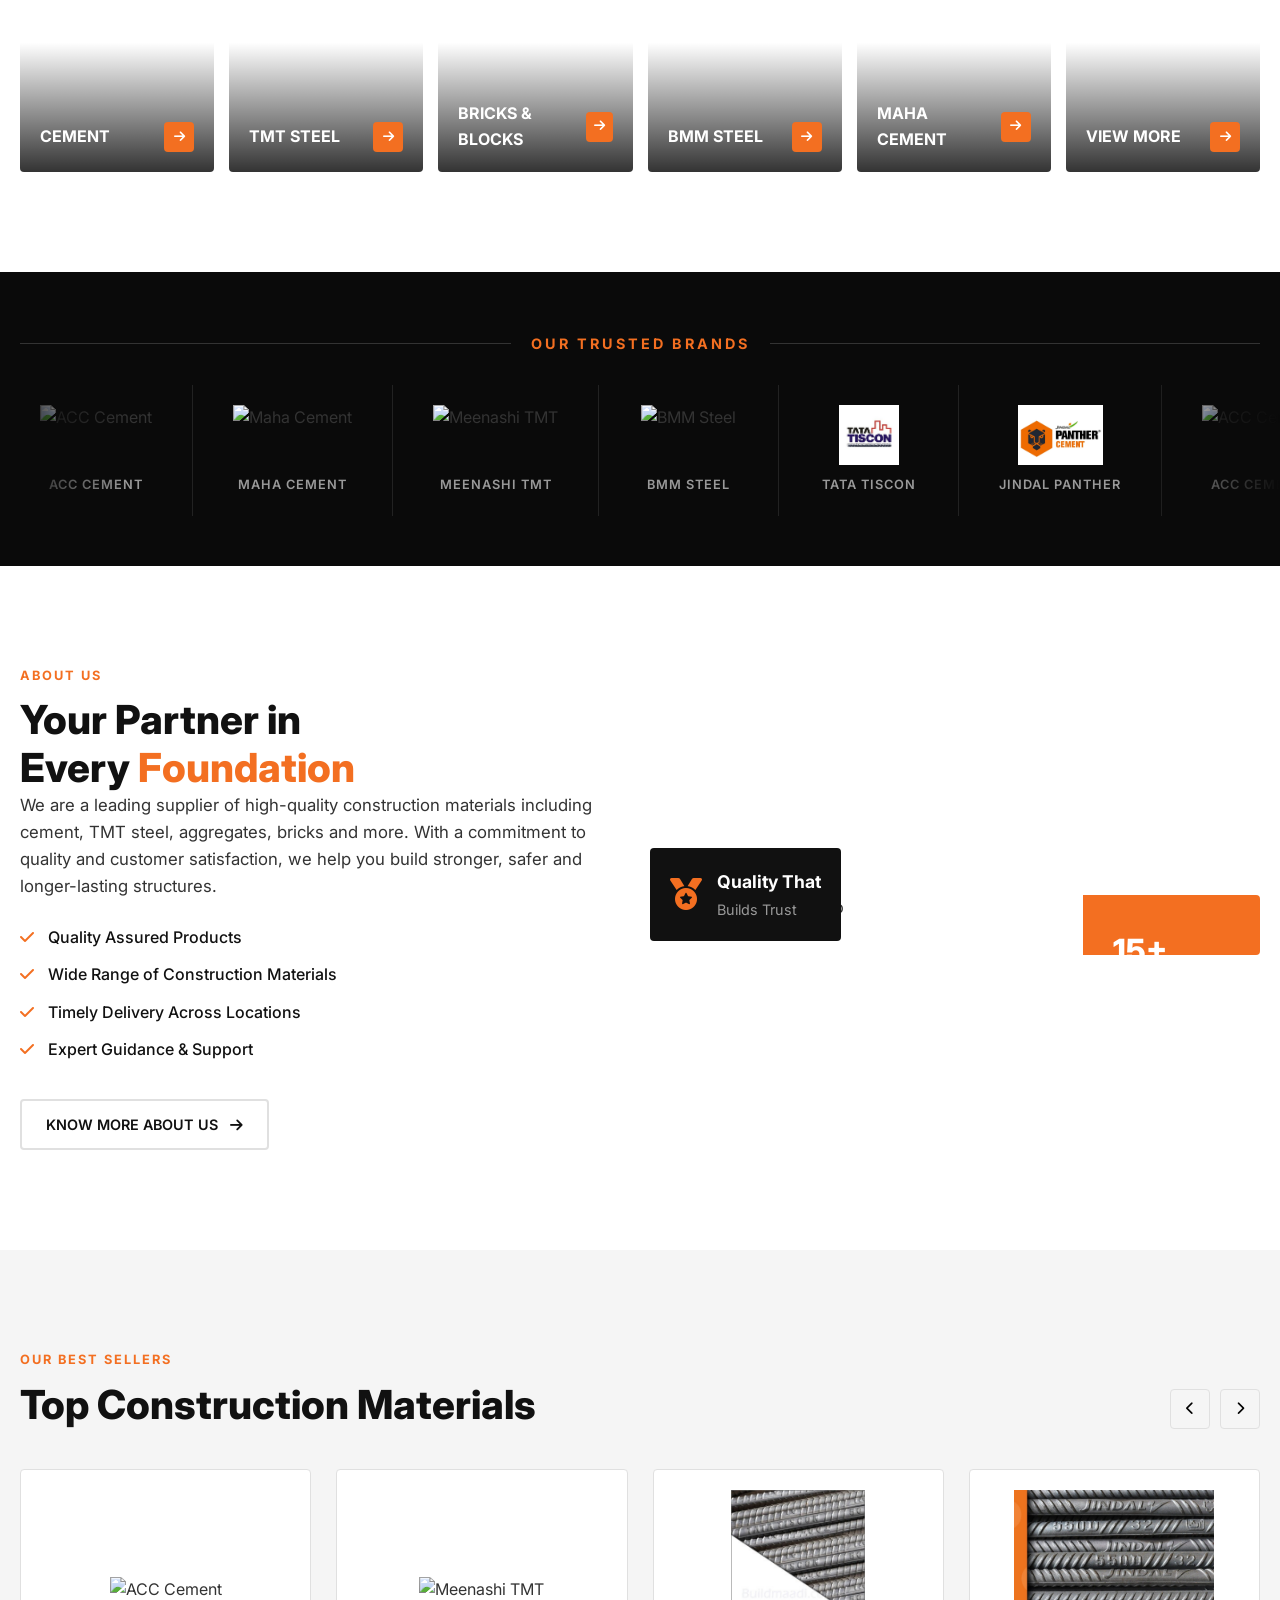
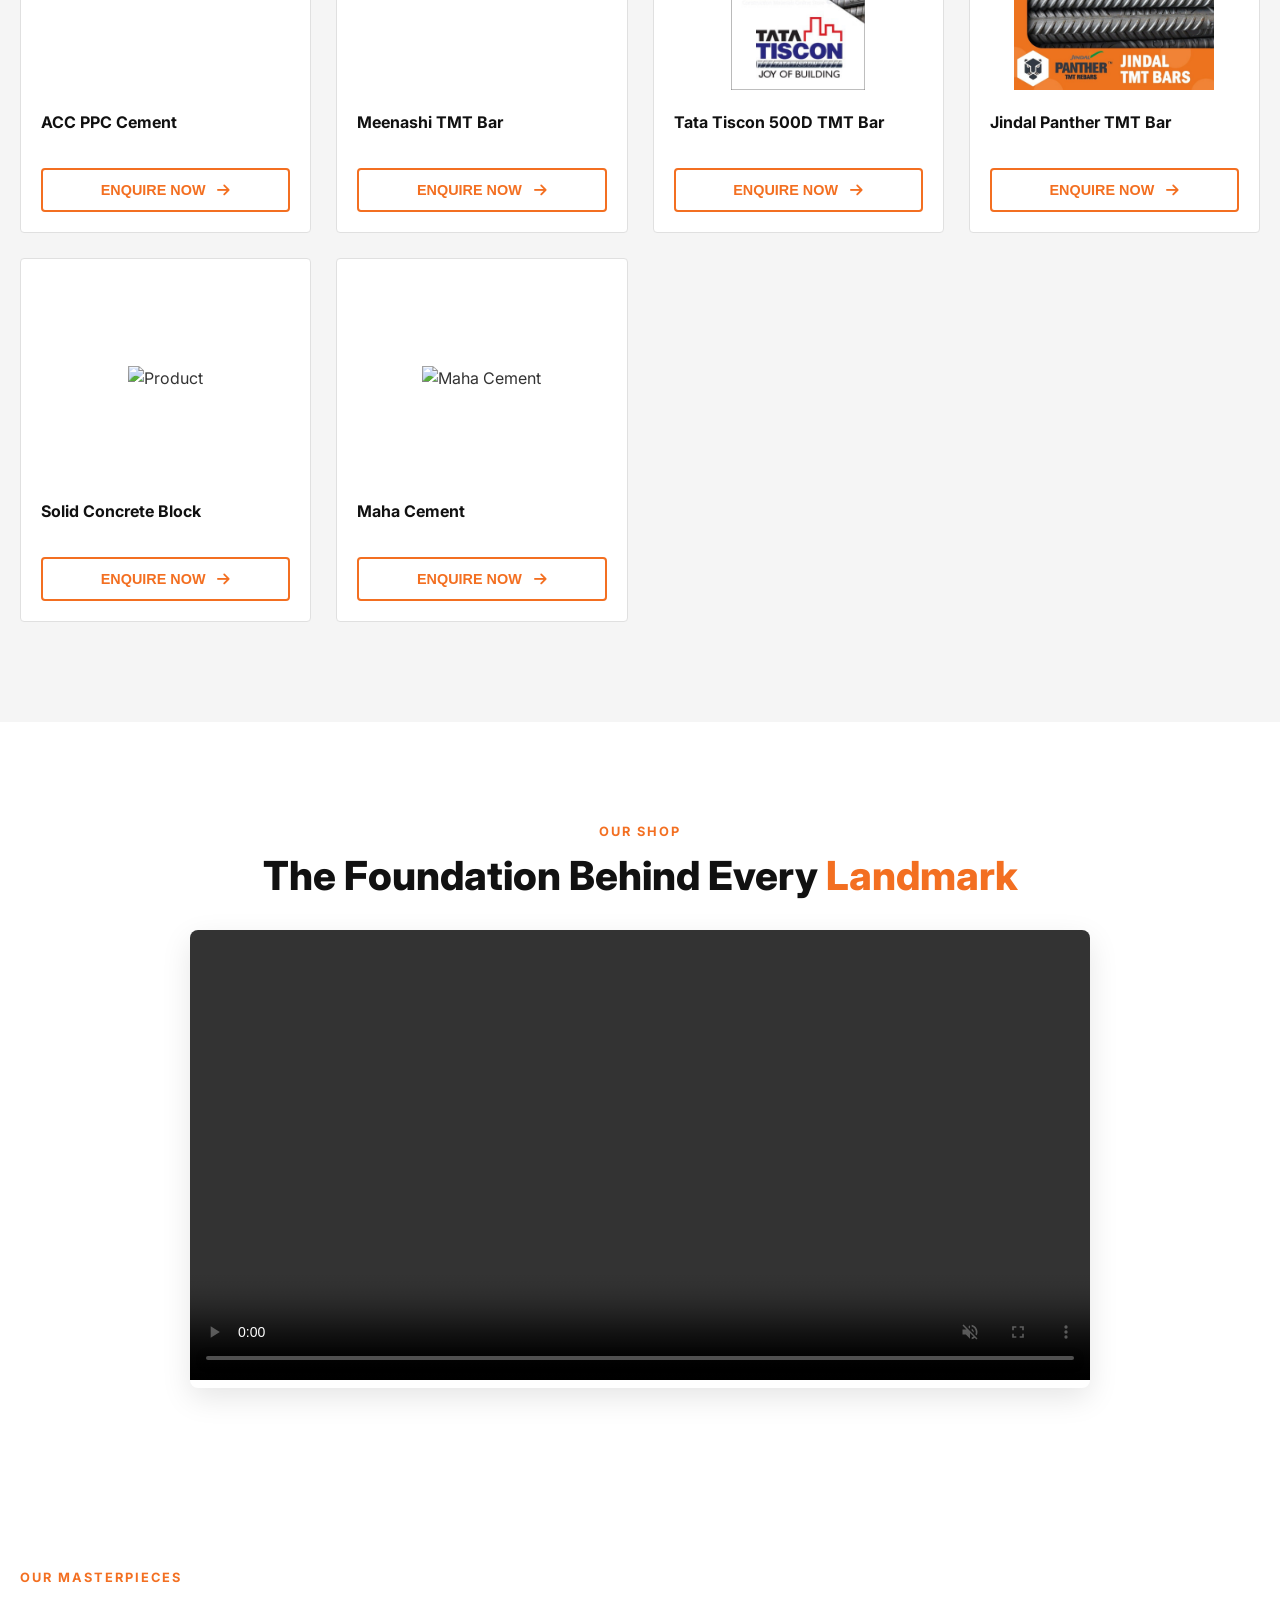
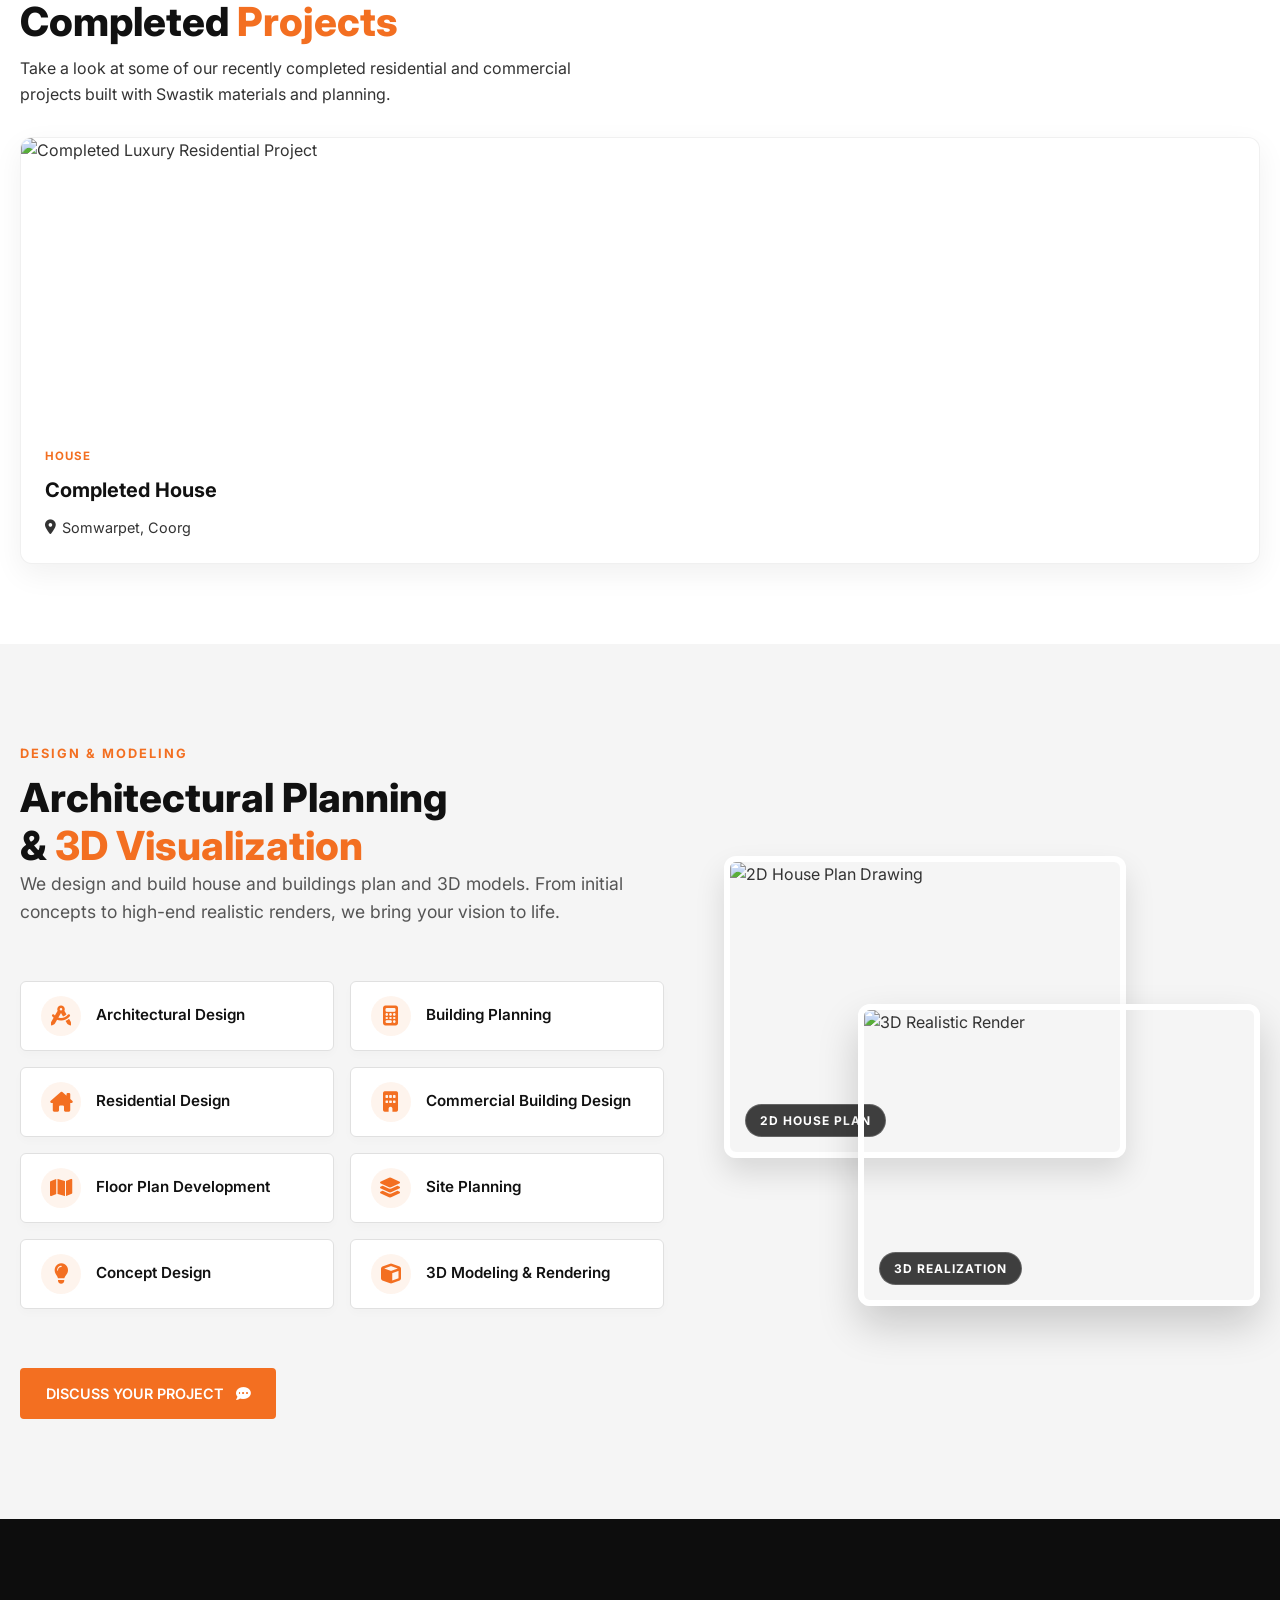
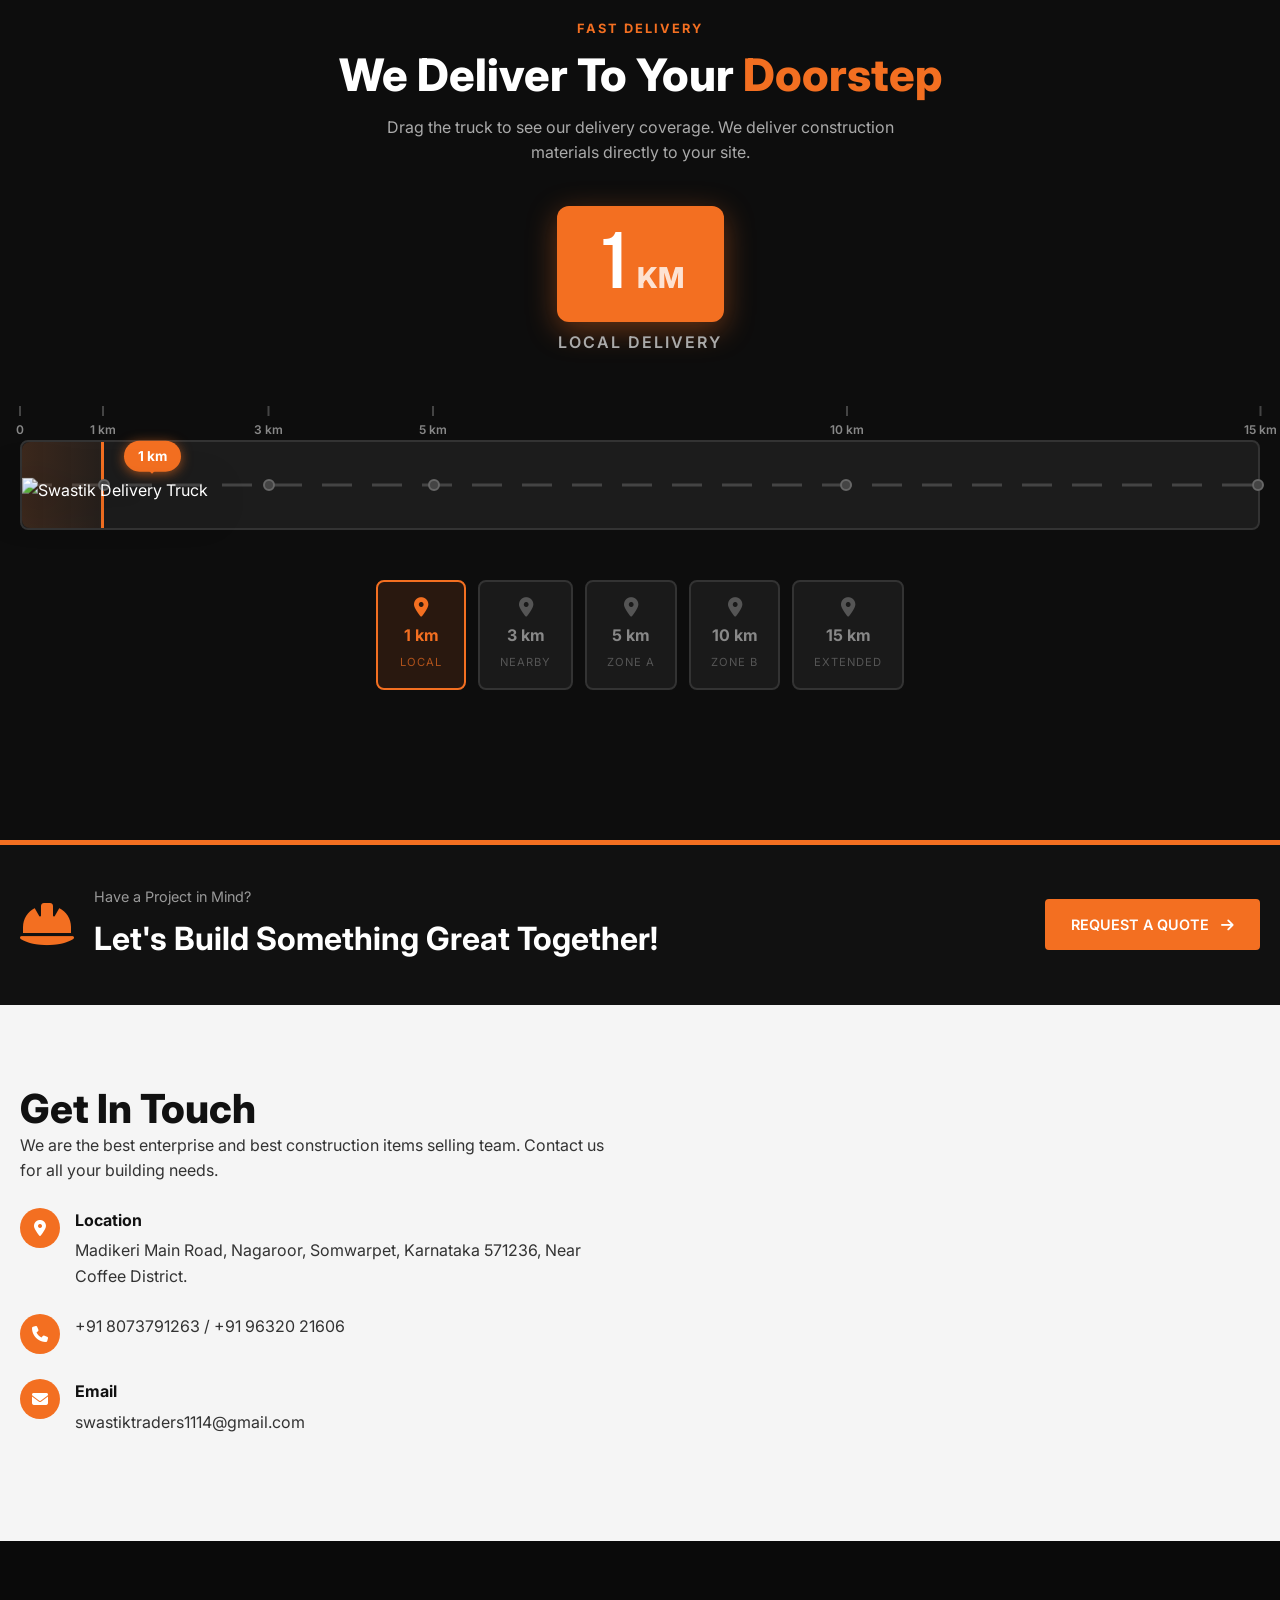
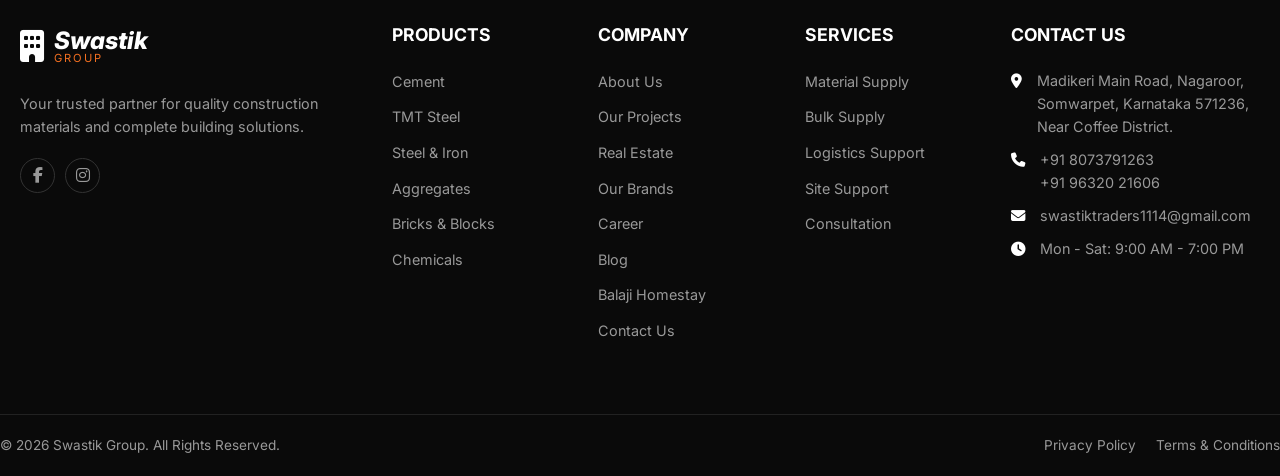
==== commit 6b19ef1e: "update" ====
--- a/index.html
+++ b/index.html
@@ -262,6 +262,14 @@
                         <p>BMM Steel</p>
                     </div>
                     <div class="brand-logo-item">
+                        <img src="tata logo.jpeg" alt="Tata Tiscon">
+                        <p>Tata Tiscon</p>
+                    </div>
+                    <div class="brand-logo-item">
+                        <img src="panther logo.webp" alt="Jindal Panther">
+                        <p>Jindal Panther</p>
+                    </div>
+                    <div class="brand-logo-item">
                         <img src="acc logo.png" alt="ACC Cement">
                         <p>ACC Cement</p>
                     </div>
@@ -276,6 +284,14 @@
                     <div class="brand-logo-item">
                         <img src="bmm logo.png" alt="BMM Steel">
                         <p>BMM Steel</p>
+                    </div>
+                    <div class="brand-logo-item">
+                        <img src="tata logo.jpeg" alt="Tata Tiscon">
+                        <p>Tata Tiscon</p>
+                    </div>
+                    <div class="brand-logo-item">
+                        <img src="panther logo.webp" alt="Jindal Panther">
+                        <p>Jindal Panther</p>
                     </div>
                 </div>
                 <!-- Duplicate Track for seamless loop -->
@@ -297,6 +313,14 @@
                         <p>BMM Steel</p>
                     </div>
                     <div class="brand-logo-item">
+                        <img src="tata logo.jpeg" alt="Tata Tiscon">
+                        <p>Tata Tiscon</p>
+                    </div>
+                    <div class="brand-logo-item">
+                        <img src="panther logo.webp" alt="Jindal Panther">
+                        <p>Jindal Panther</p>
+                    </div>
+                    <div class="brand-logo-item">
                         <img src="acc logo.png" alt="ACC Cement">
                         <p>ACC Cement</p>
                     </div>
@@ -311,6 +335,14 @@
                     <div class="brand-logo-item">
                         <img src="bmm logo.png" alt="BMM Steel">
                         <p>BMM Steel</p>
+                    </div>
+                    <div class="brand-logo-item">
+                        <img src="tata logo.jpeg" alt="Tata Tiscon">
+                        <p>Tata Tiscon</p>
+                    </div>
+                    <div class="brand-logo-item">
+                        <img src="panther logo.webp" alt="Jindal Panther">
+                        <p>Jindal Panther</p>
                     </div>
                 </div>
             </div>
@@ -378,28 +410,42 @@
                     <div class="product-img"><img src="acc cement.jpg" alt="ACC Cement"></div>
                     <div class="product-details">
                         <h4>ACC PPC Cement</h4>
-                        <button class="btn btn-outline-primary full-width">ENQUIRE NOW <i class="fa-solid fa-arrow-right"></i></button>
+                        <button class="btn btn-outline-primary full-width" onclick="openEnquiry('ACC PPC Cement')">ENQUIRE NOW <i class="fa-solid fa-arrow-right"></i></button>
                     </div>
                 </div>
                 <div class="product-card">
                     <div class="product-img"><img src="meenashi tmt image.png" alt="Meenashi TMT"></div>
                     <div class="product-details">
                         <h4>Meenashi TMT Bar</h4>
-                        <button class="btn btn-outline-primary full-width">ENQUIRE NOW <i class="fa-solid fa-arrow-right"></i></button>
+                        <button class="btn btn-outline-primary full-width" onclick="openEnquiry('Meenashi TMT Bar')">ENQUIRE NOW <i class="fa-solid fa-arrow-right"></i></button>
+                    </div>
+                </div>
+                <div class="product-card">
+                    <div class="product-img"><img src="TATA-Tiscon-500D.jpg" alt="Tata Tiscon 500D TMT Bar"></div>
+                    <div class="product-details">
+                        <h4>Tata Tiscon 500D TMT Bar</h4>
+                        <button class="btn btn-outline-primary full-width" onclick="openEnquiry('Tata Tiscon 500D TMT Bar')">ENQUIRE NOW <i class="fa-solid fa-arrow-right"></i></button>
+                    </div>
+                </div>
+                <div class="product-card">
+                    <div class="product-img"><img src="jindal-panther-tmt-bar.jpg" alt="Jindal Panther TMT Bar"></div>
+                    <div class="product-details">
+                        <h4>Jindal Panther TMT Bar</h4>
+                        <button class="btn btn-outline-primary full-width" onclick="openEnquiry('Jindal Panther TMT Bar')">ENQUIRE NOW <i class="fa-solid fa-arrow-right"></i></button>
                     </div>
                 </div>
                 <div class="product-card">
                     <div class="product-img"><img src="bricks_blocks.png" alt="Product"></div>
                     <div class="product-details">
                         <h4>Solid Concrete Block</h4>
-                        <button class="btn btn-outline-primary full-width">ENQUIRE NOW <i class="fa-solid fa-arrow-right"></i></button>
+                        <button class="btn btn-outline-primary full-width" onclick="openEnquiry('Solid Concrete Block')">ENQUIRE NOW <i class="fa-solid fa-arrow-right"></i></button>
                     </div>
                 </div>
                 <div class="product-card">
                     <div class="product-img"><img src="Maha-cement .jpg" alt="Maha Cement"></div>
                     <div class="product-details">
                         <h4>Maha Cement</h4>
-                        <button class="btn btn-outline-primary full-width">ENQUIRE NOW <i class="fa-solid fa-arrow-right"></i></button>
+                        <button class="btn btn-outline-primary full-width" onclick="openEnquiry('Maha Cement')">ENQUIRE NOW <i class="fa-solid fa-arrow-right"></i></button>
                     </div>
                 </div>
             </div>
@@ -1077,6 +1123,7 @@
         const hotelModal = document.getElementById('hotelModal');
         const closeHotelModal = document.getElementById('closeHotelModal');
         const hotelPromoVideo = document.getElementById('hotelPromoVideo');
+        const hotelCookingVideo = document.getElementById('hotelCookingVideo');
         const hotelMenuImg = document.getElementById('hotelMenuImg');
         const menuZoomOverlay = document.getElementById('menuZoomOverlay');
 
@@ -1087,6 +1134,10 @@
                     hotelPromoVideo.currentTime = 0;
                     hotelPromoVideo.play().catch(err => console.log('Autoplay blocked:', err));
                 }
+                if (hotelCookingVideo) {
+                    hotelCookingVideo.currentTime = 0;
+                    hotelCookingVideo.play().catch(err => console.log('Autoplay blocked:', err));
+                }
             };
 
             if (hotelCalloutBadge) {
@@ -1101,6 +1152,9 @@
                 if (hotelPromoVideo) {
                     hotelPromoVideo.pause();
                 }
+                if (hotelCookingVideo) {
+                    hotelCookingVideo.pause();
+                }
             });
 
             hotelModal.addEventListener('click', (e) => {
@@ -1108,6 +1162,9 @@
                     hotelModal.style.display = 'none';
                     if (hotelPromoVideo) {
                         hotelPromoVideo.pause();
+                    }
+                    if (hotelCookingVideo) {
+                        hotelCookingVideo.pause();
                     }
                 }
             });
@@ -2171,9 +2228,16 @@
         <div class="hotel-modal-body">
             <div class="hotel-modal-video-col">
                 <h4 class="hotel-sub-title"><i class="fa-solid fa-play"></i> Watch Video Tour</h4>
-                <div class="hotel-video-wrapper">
+                <div class="hotel-video-wrapper" style="margin-bottom: 20px;">
                     <video id="hotelPromoVideo" controls loop muted playsinline>
                         <source src="hotel video.mp4" type="video/mp4">
+                        Your browser does not support the video tag.
+                    </video>
+                </div>
+                <h4 class="hotel-sub-title"><i class="fa-solid fa-utensils"></i> Watch Cooking Video</h4>
+                <div class="hotel-video-wrapper">
+                    <video id="hotelCookingVideo" controls loop muted playsinline>
+                        <source src="cooking video.mp4" type="video/mp4">
                         Your browser does not support the video tag.
                     </video>
                 </div>
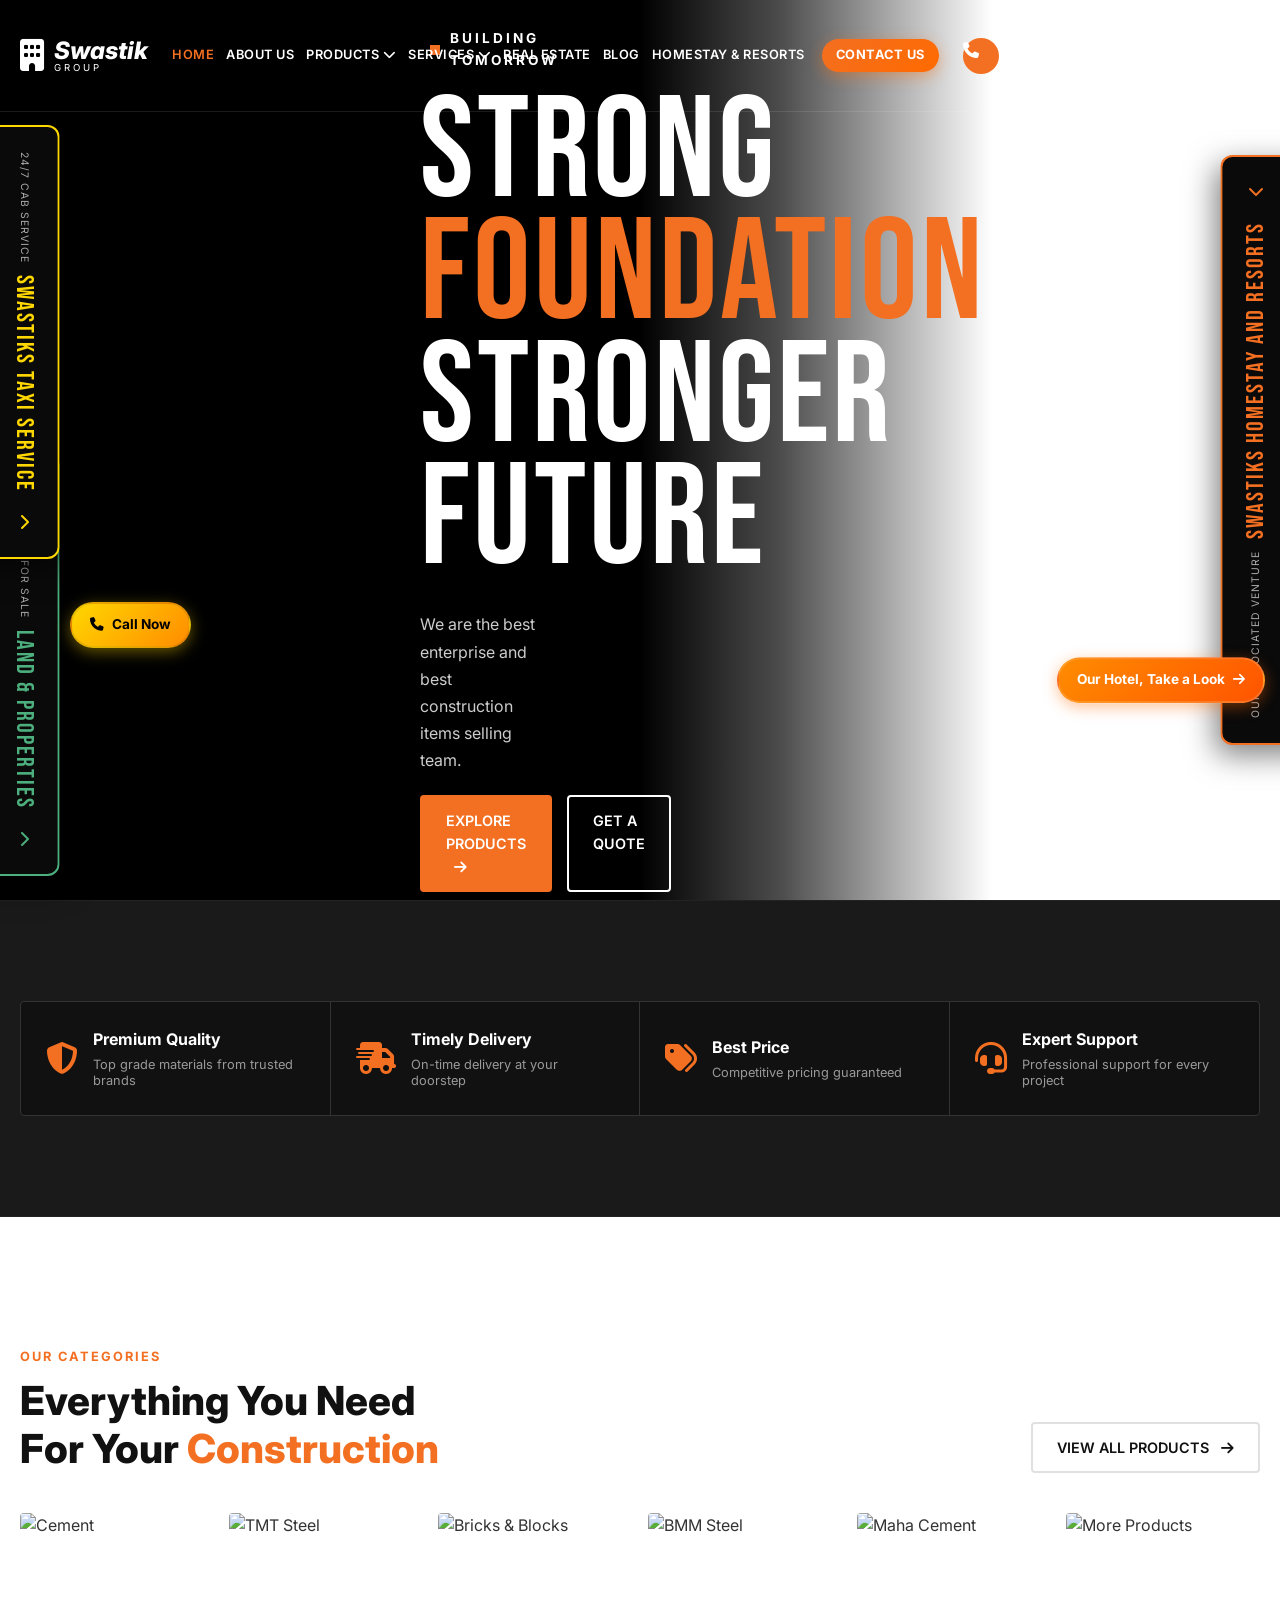
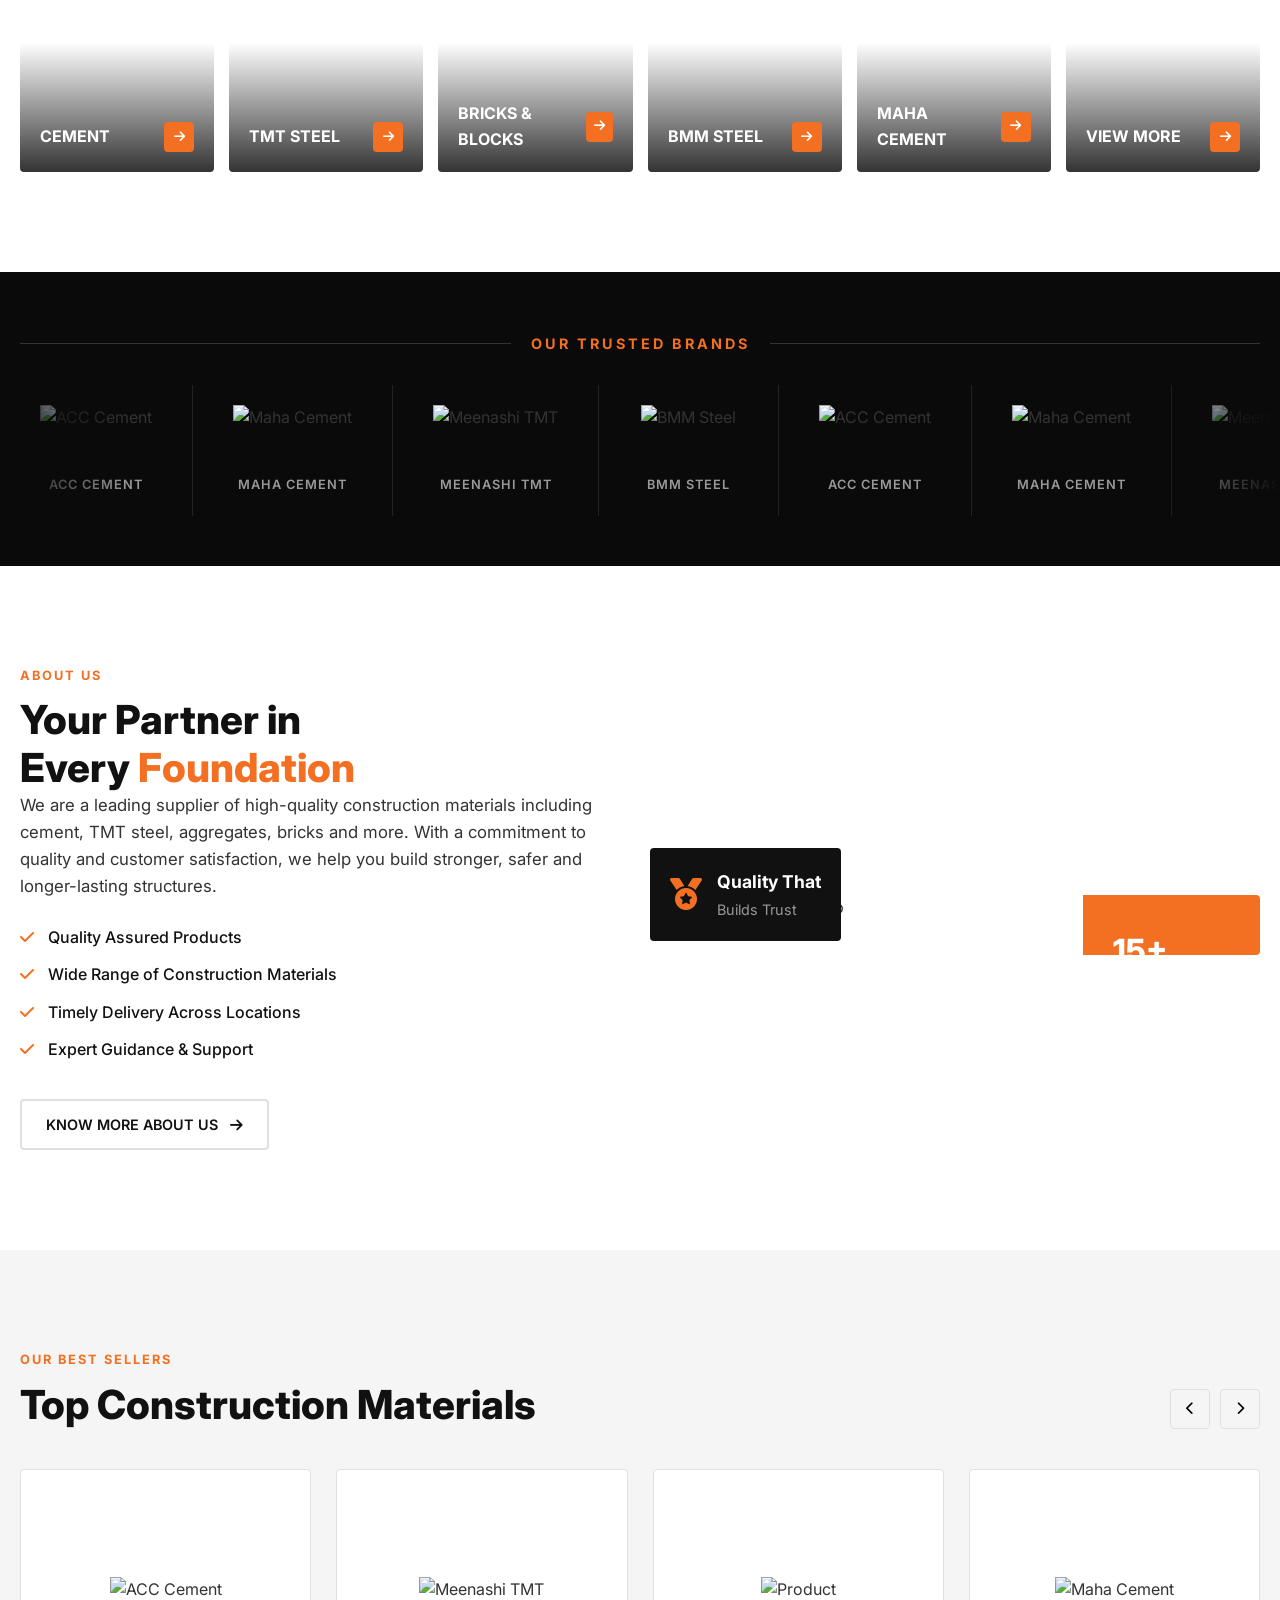
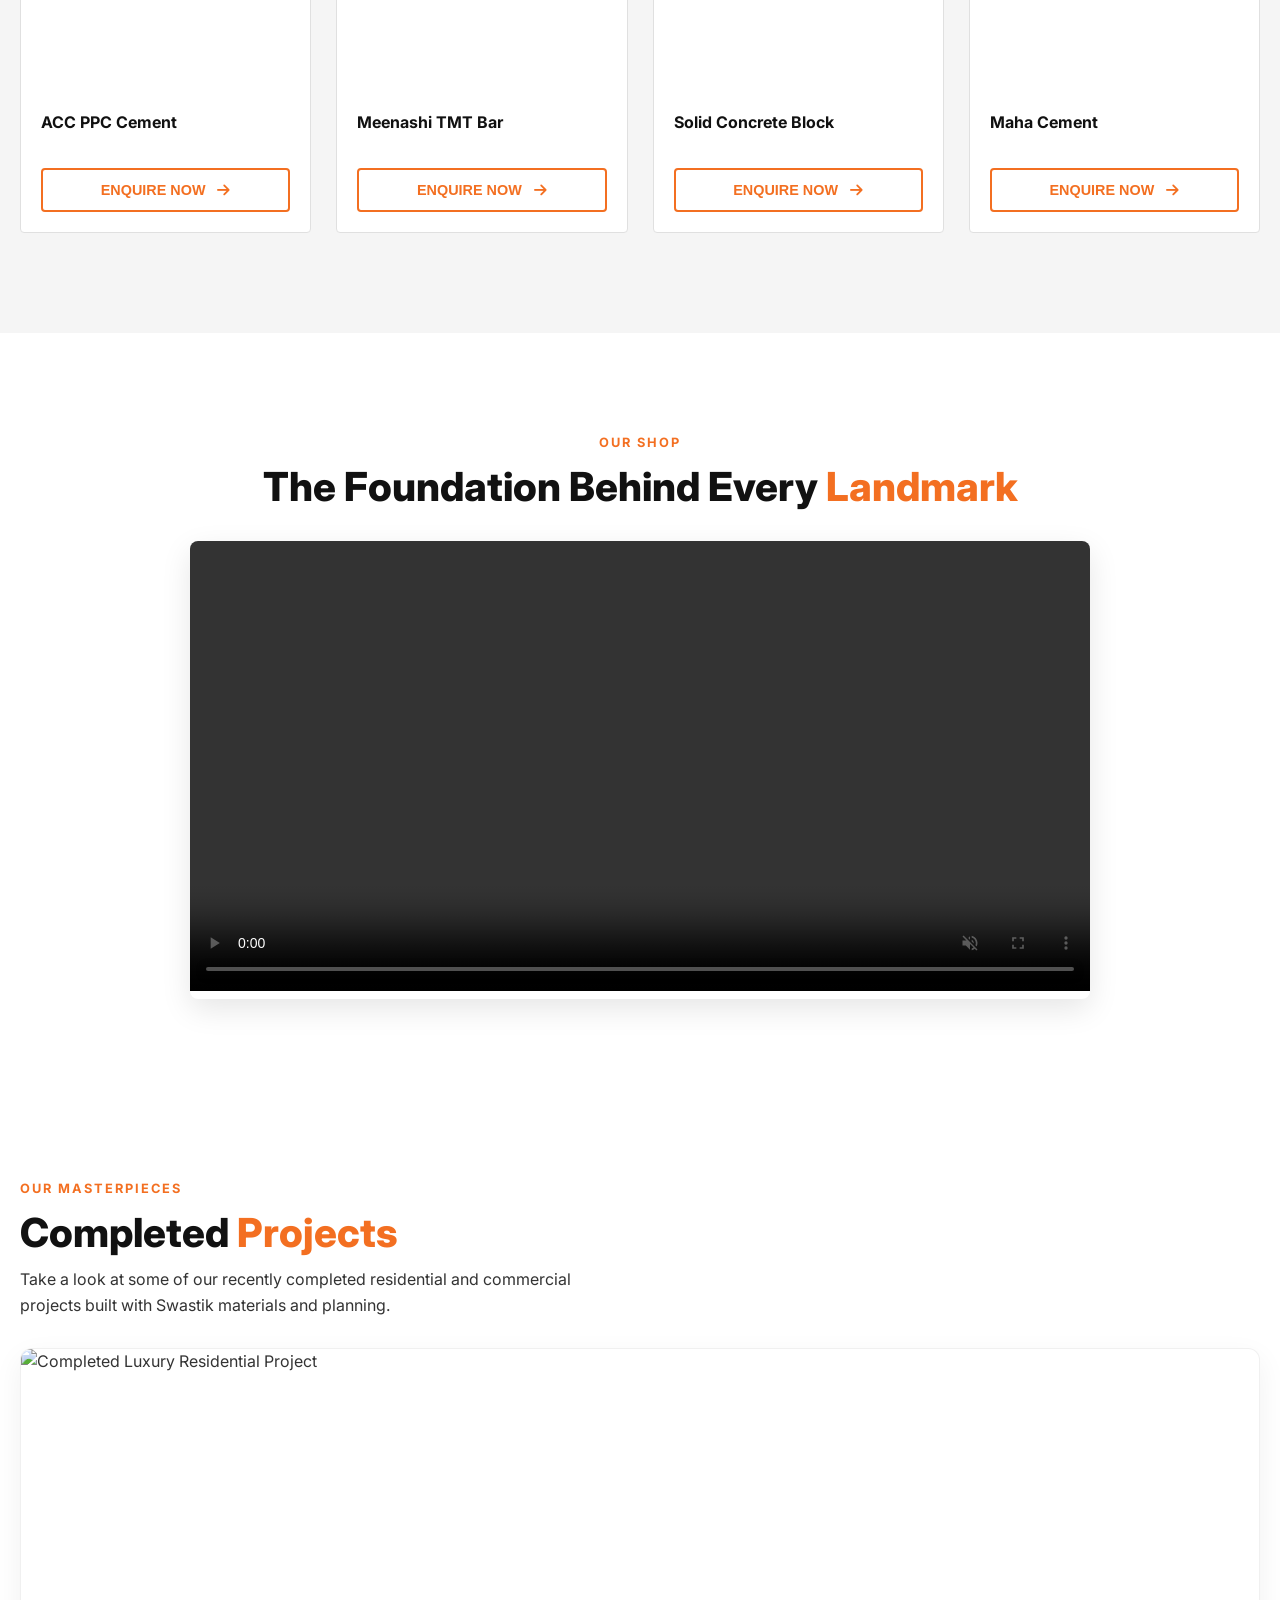
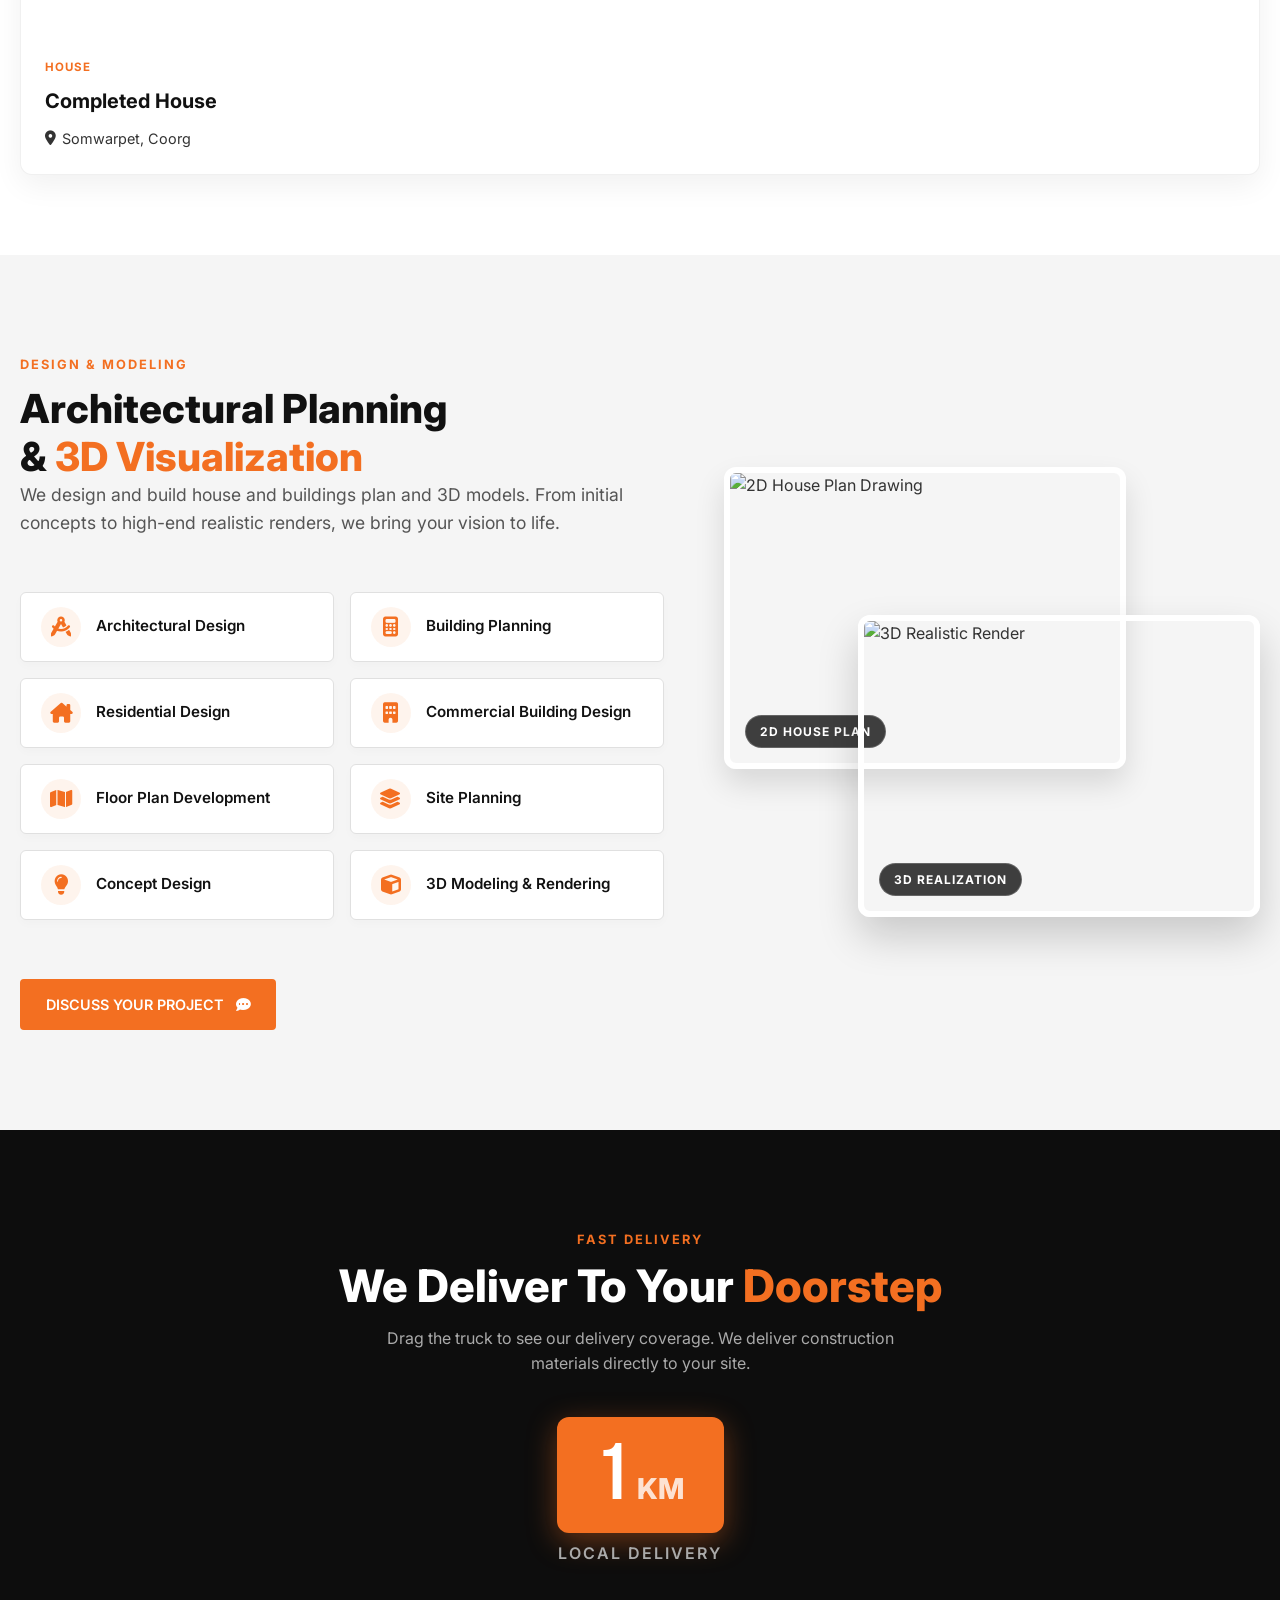
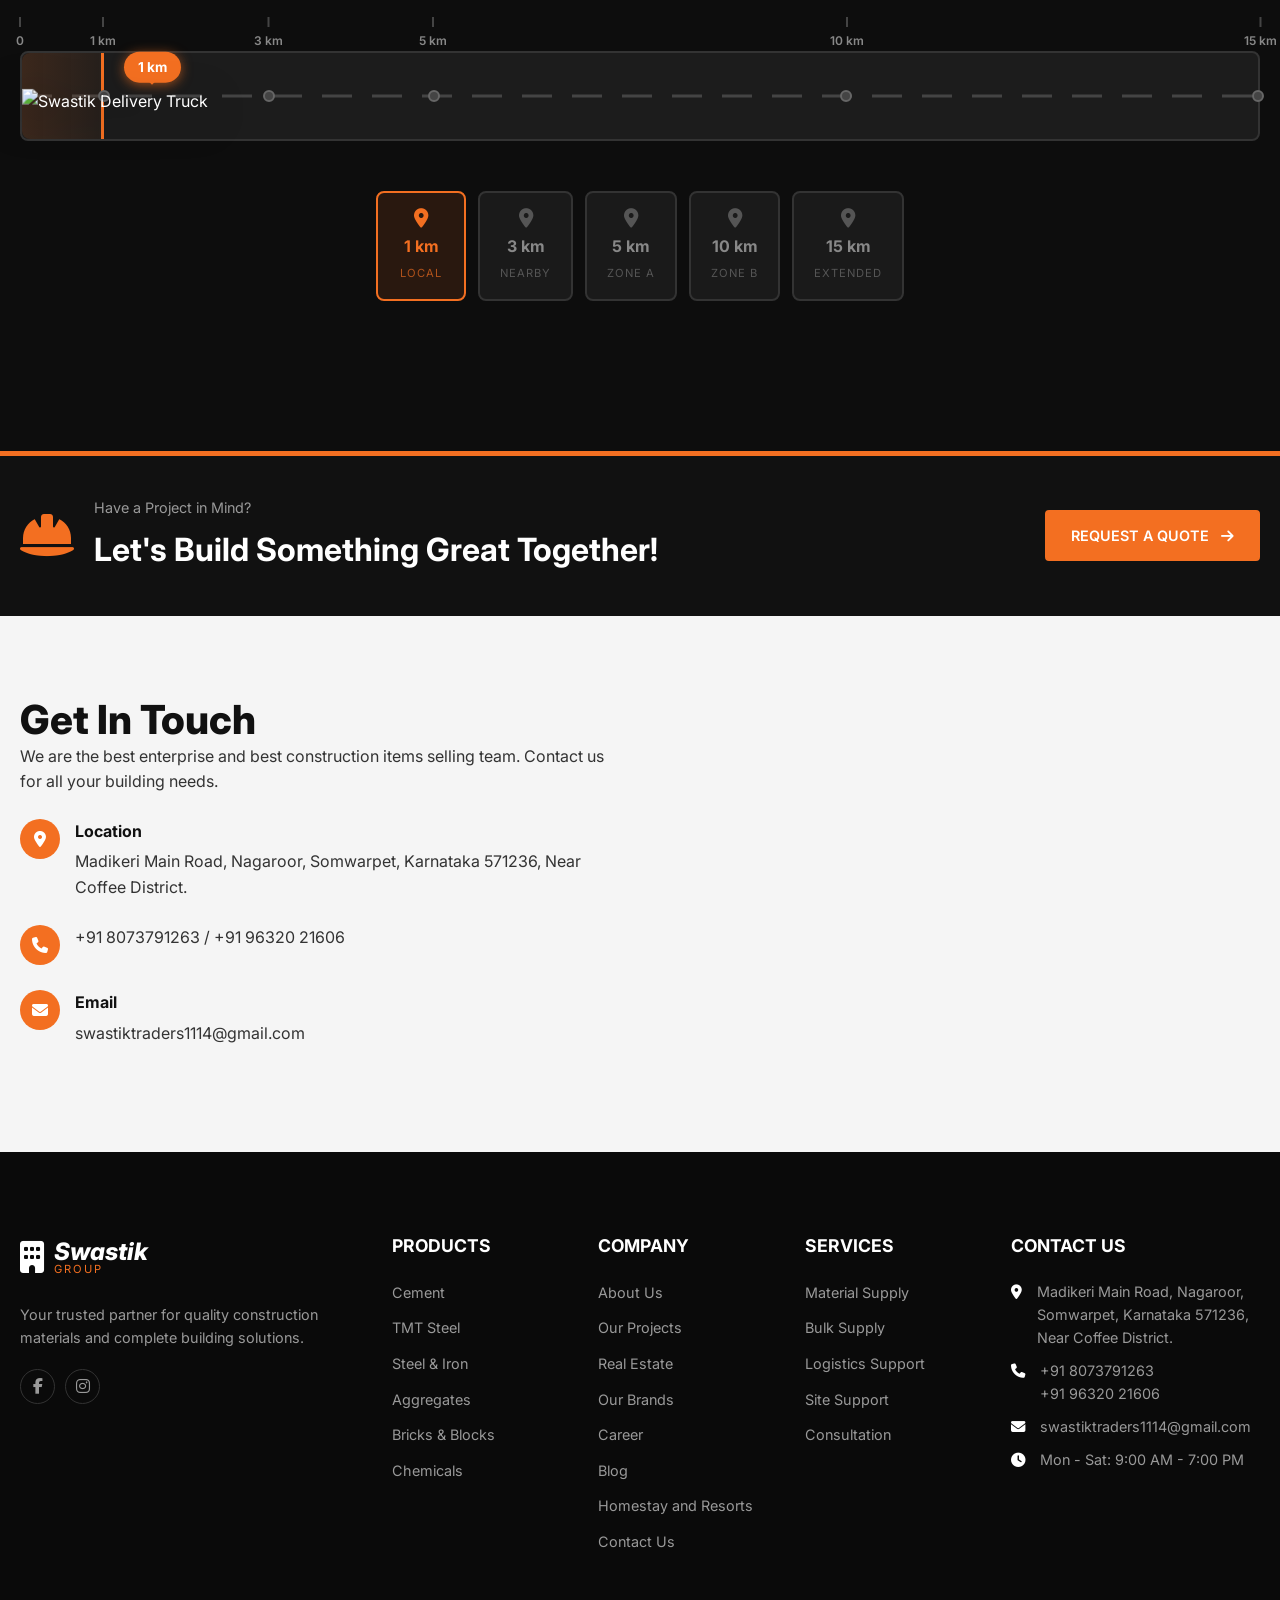
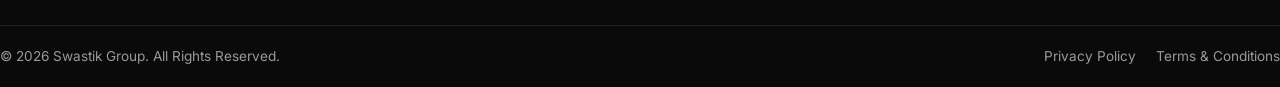
==== commit 388effb1: "Add files via upload" ====
--- a/index.html
+++ b/index.html
@@ -1,2424 +1,2567 @@
-<!DOCTYPE html>
-<html lang="en">
-<head>
-    <meta charset="UTF-8">
-    <meta name="viewport" content="width=device-width, initial-scale=1.0">
-    <title>Swastik Group | Balaji Homestay Somwarpet</title>
-    <meta name="description" content="Swastik Group - Leading construction materials supplier. Also home to Swastiks Balaji Homestay, Somwarpet, Coorg.">
-    <link rel="stylesheet" href="style.css">
-    <style>
-    /* Cloud product extras */
-    .cloud-badge{position:absolute;top:10px;left:10px;background:linear-gradient(135deg,#ff6b35,#f7931e);color:#fff;font-size:0.65rem;font-weight:700;padding:3px 8px;border-radius:20px;letter-spacing:1px;}
-    .product-cat-tag{font-size:0.72rem;color:#ff6b35;text-transform:uppercase;letter-spacing:1px;margin-bottom:4px;font-weight:600;}
-    .cloud-filter-bar{display:flex;flex-wrap:wrap;gap:10px;margin-bottom:24px;}
-    .cloud-filter-btn{padding:7px 18px;border-radius:20px;border:1px solid rgba(0,0,0,0.15);background:transparent;color:#555;font-size:0.82rem;cursor:pointer;transition:all .2s;font-family:inherit;}
-    .cloud-filter-btn.active,.cloud-filter-btn:hover{background:#e05a1e;border-color:#e05a1e;color:#fff;}
-    </style>
-    <link rel="preconnect" href="https://fonts.googleapis.com">
-    <link rel="preconnect" href="https://fonts.gstatic.com" crossorigin>
-    <link href="https://fonts.googleapis.com/css2?family=Bebas+Neue&family=Inter:wght@300;400;500;600;700;800;900&display=swap" rel="stylesheet">
-    <link rel="stylesheet" href="https://cdnjs.cloudflare.com/ajax/libs/font-awesome/6.4.0/css/all.min.css">
-</head>
-<body>
-
-<!-- SITE SWITCHER SCRIPT -->
-<script>
-function switchSite(name) {
-    const main = document.getElementById('site-main');
-    const resort = document.getElementById('site-resort');
-    const badge = document.getElementById('hotelCalloutBadge');
-    const taxiBadge = document.getElementById('taxiCalloutBadge');
-    const groupBadge = document.getElementById('groupCalloutBadge');
-    const resortBadge = document.getElementById('resortCalloutBadge');
-    
-    if (name === 'resort') {
-        main.style.display = 'none';
-        resort.style.display = 'block';
-        document.title = 'Swastiks Balaji Homestay | Somwarpet, Coorg';
-        if (badge) badge.style.display = 'none';
-        if (taxiBadge) taxiBadge.style.display = 'none';
-        if (groupBadge) groupBadge.style.display = 'flex';
-        if (resortBadge) resortBadge.style.display = 'flex';
-    } else {
-        resort.style.display = 'none';
-        main.style.display = 'block';
-        document.title = 'Swastik Group | Construction Materials';
-        if (badge) badge.style.display = 'flex';
-        if (taxiBadge) taxiBadge.style.display = 'flex';
-        if (groupBadge) groupBadge.style.display = 'none';
-        if (resortBadge) resortBadge.style.display = 'none';
-    }
-    window.scrollTo({ top: 0, behavior: 'smooth' });
-}
-</script>
-
-<div id="site-main">
-
-    <!-- Header / Navigation -->
-    <header class="navbar">
-        <div class="container nav-container">
-            <a href="#" class="logo">
-                <div class="logo-icon">
-                    <i class="fa-solid fa-building"></i>
-                </div>
-                <div class="logo-text">
-                    <span class="brand-name">Swastik</span>
-                    <span class="brand-tag" style="color: white; font-size: 0.6rem; letter-spacing: 3px;">GROUP</span>
-                </div>
-            </a>
-            
-            <nav class="nav-links" id="navLinks">
-                <a href="#" class="active">HOME</a>
-                <a href="#about">ABOUT US</a>
-                <a href="#products">PRODUCTS <i class="fa-solid fa-chevron-down text-small"></i></a>
-                <a href="#services">SERVICES <i class="fa-solid fa-chevron-down text-small"></i></a>
-                <a href="javascript:void(0)" class="properties-trigger-btn">REAL ESTATE</a>
-                <a href="#blog">BLOG</a>
-                <a href="javascript:void(0)" onclick="switchSite('resort')">BALAJI HOMESTAY</a>
-                <a href="javascript:void(0)" class="nav-contact-btn contact-trigger-btn">CONTACT US</a>
-
-                <!-- Mobile: Open Hotel Modal Button -->
-                <button id="mobileHotelBtn" style="display:none; background: linear-gradient(135deg,#ff8c00,#ff5400); color:#fff; border:none; padding:10px 20px; border-radius:50px; font-size:0.85rem; font-weight:700; letter-spacing:1px; cursor:pointer; margin-top:5px; text-transform:uppercase;">
-                    🏨 Our Hotel &amp; Restaurant
-                </button>
-
-                <!-- Mobile: Open Taxi Modal Button -->
-                <button id="mobileTaxiBtn" style="display:none; background: linear-gradient(135deg, #ffd700, #ff8c00); color:#000; border:none; padding:10px 20px; border-radius:50px; font-size:0.85rem; font-weight:700; letter-spacing:1px; cursor:pointer; margin-top:5px; text-transform:uppercase;">
-                    🚕 Swastiks Taxi Service
-                </button>
-
-                <!-- Mobile Only Helpline -->
-                <div class="mobile-helpline">
-                    <span class="helpline-title">CONTACT HELPLINE</span>
-                    <a href="tel:8073791263" class="helpline-number"><i class="fa-solid fa-phone shake-ring" style="color: var(--primary); margin-right: 5px;"></i> +91 8073791263</a>
-                    <a href="tel:9632021606" class="helpline-number"><i class="fa-solid fa-phone shake-ring" style="color: var(--primary); margin-right: 5px;"></i> +91 96320 21606</a>
-                </div>
-</nav>
-
-            <button class="mobile-toggle" id="mobileToggle">
-                <i class="fa-solid fa-bars"></i>
-            </button>
-            
-            <div class="nav-actions">
-                <div class="helpline">
-                    <div class="helpline-icon shake-ring contact-trigger-btn"><i class="fa-solid fa-phone"></i></div>
-                    <div class="helpline-text">
-                        <span class="helpline-title">CONTACT US</span>
-                        <div class="helpline-numbers">
-                            <a href="tel:8073791263" class="helpline-number">+91 8073791263</a>
-                            <span class="helpline-separator">/</span>
-                            <a href="tel:9632021606" class="helpline-number">+91 96320 21606</a>
-                        </div>
-                    </div>
-                </div>
-            </div>
-        </div>
-    </header>
-
-    <!-- Hero Section -->
-    <section class="hero" id="home">
-        <!-- Left Black Panel: Text -->
-        <div class="hero-left">
-            <div class="hero-left-content">
-                <div class="hero-subtitle"><span class="orange-square"></span>BUILDING TOMORROW</div>
-                <h1 class="hero-title">STRONG<br><span class="highlight">FOUNDATION</span><br>STRONGER FUTURE</h1>
-                <p class="hero-desc">We are the best enterprise and best construction items selling team.</p>
-                <div class="hero-buttons">
-                    <a href="#products" class="btn btn-primary">EXPLORE PRODUCTS <i class="fa-solid fa-arrow-right"></i></a>
-                    <a href="javascript:void(0)" class="btn btn-outline quote-trigger-btn">GET A QUOTE</a>
-                </div>
-            </div>
-        </div>
-
-        <!-- Right Image Panel -->
-        <div class="hero-right">
-            <!-- Fade overlay from right image into center black -->
-            <div class="hero-fade-overlay"></div>
-        </div>
-
-    </section>
-
-    <!-- Features Bar Section -->
-    <section class="section features-section bg-dark">
-        <div class="container">
-            <div class="features-bar">
-                <div class="feature-item">
-                    <div class="feature-icon"><i class="fa-solid fa-shield-halved"></i></div>
-                    <div class="feature-text">
-                        <h4>Premium Quality</h4>
-                        <p>Top grade materials from trusted brands</p>
-                    </div>
-                </div>
-                <div class="feature-item">
-                    <div class="feature-icon"><i class="fa-solid fa-truck-fast"></i></div>
-                    <div class="feature-text">
-                        <h4>Timely Delivery</h4>
-                        <p>On-time delivery at your doorstep</p>
-                    </div>
-                </div>
-                <div class="feature-item">
-                    <div class="feature-icon"><i class="fa-solid fa-tags"></i></div>
-                    <div class="feature-text">
-                        <h4>Best Price</h4>
-                        <p>Competitive pricing guaranteed</p>
-                    </div>
-                </div>
-                <div class="feature-item">
-                    <div class="feature-icon"><i class="fa-solid fa-headset"></i></div>
-                    <div class="feature-text">
-                        <h4>Expert Support</h4>
-                        <p>Professional support for every project</p>
-                    </div>
-                </div>
-            </div>
-        </div>
-    </section>
-
-    <!-- Categories Section -->
-    <section class="section categories-section" id="products">
-        <div class="container">
-            <div class="section-header">
-                <div class="section-title-wrap">
-                    <p class="section-subtitle">OUR CATEGORIES</p>
-                    <h2 class="section-title">Everything You Need<br>For Your <span class="highlight">Construction</span></h2>
-                </div>
-                <a href="#" class="btn btn-outline-dark">VIEW ALL PRODUCTS <i class="fa-solid fa-arrow-right"></i></a>
-            </div>
-
-            <div class="categories-grid">
-                <div class="category-card">
-                    <img src="acc cement.jpg" alt="Cement">
-                    <div class="category-info">
-                        <h3>CEMENT</h3>
-                        <div class="cat-arrow"><i class="fa-solid fa-arrow-right"></i></div>
-                    </div>
-                </div>
-                <div class="category-card">
-                    <img src="meenashi tmt image.png" alt="TMT Steel">
-                    <div class="category-info">
-                        <h3>TMT STEEL</h3>
-                        <div class="cat-arrow"><i class="fa-solid fa-arrow-right"></i></div>
-                    </div>
-                </div>
-                <div class="category-card">
-                    <img src="bricks_blocks.png" alt="Bricks &amp; Blocks">
-                    <div class="category-info">
-                        <h3>BRICKS &amp; BLOCKS</h3>
-                        <div class="cat-arrow"><i class="fa-solid fa-arrow-right"></i></div>
-                    </div>
-                </div>
-                <div class="category-card">
-                    <img src="bmm.jpg" alt="BMM Steel">
-                    <div class="category-info">
-                        <h3>BMM STEEL</h3>
-                        <div class="cat-arrow"><i class="fa-solid fa-arrow-right"></i></div>
-                    </div>
-                </div>
-                <div class="category-card">
-                    <img src="Maha-cement .jpg" alt="Maha Cement">
-                    <div class="category-info">
-                        <h3>MAHA CEMENT</h3>
-                        <div class="cat-arrow"><i class="fa-solid fa-arrow-right"></i></div>
-                    </div>
-                </div>
-                <div class="category-card">
-                    <img src="about_img.png" alt="More Products">
-                    <div class="category-info">
-                        <h3>VIEW MORE</h3>
-                        <div class="cat-arrow"><i class="fa-solid fa-arrow-right"></i></div>
-                    </div>
-                </div>
-            </div>
-        </div>
-    </section>
-
-    <!-- Trusted Brands Marquee Section -->
-    <section class="brands-section" id="brands">
-        <div class="container brands-header">
-            <div class="brands-title">
-                <div class="line"></div>
-                <span>OUR TRUSTED BRANDS</span>
-                <div class="line"></div>
-            </div>
-        </div>
-        <div class="brands-marquee-wrapper">
-            <div class="brands-marquee">
-                <!-- Track 1 -->
-                <div class="brands-track">
-                    <div class="brand-logo-item">
-                        <img src="acc logo.png" alt="ACC Cement">
-                        <p>ACC Cement</p>
-                    </div>
-                    <div class="brand-logo-item">
-                        <img src="maha logo.png" alt="Maha Cement">
-                        <p>Maha Cement</p>
-                    </div>
-                    <div class="brand-logo-item">
-                        <img src="meenashi logo.png" alt="Meenashi TMT">
-                        <p>Meenashi TMT</p>
-                    </div>
-                    <div class="brand-logo-item">
-                        <img src="bmm logo.png" alt="BMM Steel">
-                        <p>BMM Steel</p>
-                    </div>
-                    <div class="brand-logo-item">
-                        <img src="tata logo.jpeg" alt="Tata Tiscon">
-                        <p>Tata Tiscon</p>
-                    </div>
-                    <div class="brand-logo-item">
-                        <img src="panther logo.webp" alt="Jindal Panther">
-                        <p>Jindal Panther</p>
-                    </div>
-                    <div class="brand-logo-item">
-                        <img src="acc logo.png" alt="ACC Cement">
-                        <p>ACC Cement</p>
-                    </div>
-                    <div class="brand-logo-item">
-                        <img src="maha logo.png" alt="Maha Cement">
-                        <p>Maha Cement</p>
-                    </div>
-                    <div class="brand-logo-item">
-                        <img src="meenashi logo.png" alt="Meenashi TMT">
-                        <p>Meenashi TMT</p>
-                    </div>
-                    <div class="brand-logo-item">
-                        <img src="bmm logo.png" alt="BMM Steel">
-                        <p>BMM Steel</p>
-                    </div>
-                    <div class="brand-logo-item">
-                        <img src="tata logo.jpeg" alt="Tata Tiscon">
-                        <p>Tata Tiscon</p>
-                    </div>
-                    <div class="brand-logo-item">
-                        <img src="panther logo.webp" alt="Jindal Panther">
-                        <p>Jindal Panther</p>
-                    </div>
-                </div>
-                <!-- Duplicate Track for seamless loop -->
-                <div class="brands-track" aria-hidden="true">
-                    <div class="brand-logo-item">
-                        <img src="acc logo.png" alt="ACC Cement">
-                        <p>ACC Cement</p>
-                    </div>
-                    <div class="brand-logo-item">
-                        <img src="maha logo.png" alt="Maha Cement">
-                        <p>Maha Cement</p>
-                    </div>
-                    <div class="brand-logo-item">
-                        <img src="meenashi logo.png" alt="Meenashi TMT">
-                        <p>Meenashi TMT</p>
-                    </div>
-                    <div class="brand-logo-item">
-                        <img src="bmm logo.png" alt="BMM Steel">
-                        <p>BMM Steel</p>
-                    </div>
-                    <div class="brand-logo-item">
-                        <img src="tata logo.jpeg" alt="Tata Tiscon">
-                        <p>Tata Tiscon</p>
-                    </div>
-                    <div class="brand-logo-item">
-                        <img src="panther logo.webp" alt="Jindal Panther">
-                        <p>Jindal Panther</p>
-                    </div>
-                    <div class="brand-logo-item">
-                        <img src="acc logo.png" alt="ACC Cement">
-                        <p>ACC Cement</p>
-                    </div>
-                    <div class="brand-logo-item">
-                        <img src="maha logo.png" alt="Maha Cement">
-                        <p>Maha Cement</p>
-                    </div>
-                    <div class="brand-logo-item">
-                        <img src="meenashi logo.png" alt="Meenashi TMT">
-                        <p>Meenashi TMT</p>
-                    </div>
-                    <div class="brand-logo-item">
-                        <img src="bmm logo.png" alt="BMM Steel">
-                        <p>BMM Steel</p>
-                    </div>
-                    <div class="brand-logo-item">
-                        <img src="tata logo.jpeg" alt="Tata Tiscon">
-                        <p>Tata Tiscon</p>
-                    </div>
-                    <div class="brand-logo-item">
-                        <img src="panther logo.webp" alt="Jindal Panther">
-                        <p>Jindal Panther</p>
-                    </div>
-                </div>
-            </div>
-        </div>
-    </section>
-
-    <!-- About Us Section -->
-    <section class="section about-section" id="about">
-        <div class="container about-grid">
-            <div class="about-content">
-                <p class="section-subtitle">ABOUT US</p>
-                <h2 class="section-title">Your Partner in<br>Every <span class="highlight">Foundation</span></h2>
-                <p class="about-text">We are a leading supplier of high-quality construction materials including cement, TMT steel, aggregates, bricks and more. With a commitment to quality and customer satisfaction, we help you build stronger, safer and longer-lasting structures.</p>
-                
-                <ul class="about-list">
-                    <li><i class="fa-solid fa-check text-primary"></i> Quality Assured Products</li>
-                    <li><i class="fa-solid fa-check text-primary"></i> Wide Range of Construction Materials</li>
-                    <li><i class="fa-solid fa-check text-primary"></i> Timely Delivery Across Locations</li>
-                    <li><i class="fa-solid fa-check text-primary"></i> Expert Guidance & Support</li>
-                </ul>
-
-                <a href="#" class="btn btn-outline-dark mt-4">KNOW MORE ABOUT US <i class="fa-solid fa-arrow-right"></i></a>
-            </div>
-            <div class="about-image-wrapper">
-                <img src="about_img.png" alt="About Swastik Group" class="about-main-img">
-                <div class="quality-badge">
-                    <div class="badge-icon"><i class="fa-solid fa-medal"></i></div>
-                    <div class="badge-text">
-                        <h4>Quality That</h4>
-                        <p>Builds Trust</p>
-                    </div>
-                </div>
-                <div class="experience-stats">
-                    <div class="stat-box">
-                        <h3>15+</h3>
-                        <p>YEARS OF EXPERIENCE</p>
-                    </div>
-                    <div class="stat-box">
-                        <h3>1000+</h3>
-                        <p>HAPPY CUSTOMERS</p>
-                    </div>
-                    <div class="stat-box">
-                        <h3>500+</h3>
-                        <p>SUCCESSFUL PROJECTS</p>
-                    </div>
-                </div>
-            </div>
-        </div>
-    </section>
-
-    <!-- Best Sellers Section -->
-    <section class="section best-sellers bg-light">
-        <div class="container">
-            <p class="section-subtitle">OUR BEST SELLERS</p>
-            <div class="section-header">
-                <h2 class="section-title">Top Construction Materials</h2>
-                <div class="nav-arrows">
-                    <button class="arrow-btn"><i class="fa-solid fa-chevron-left"></i></button>
-                    <button class="arrow-btn"><i class="fa-solid fa-chevron-right"></i></button>
-                </div>
-            </div>
-
-            <div class="products-grid">
-                <div class="product-card">
-                    <div class="product-img"><img src="acc cement.jpg" alt="ACC Cement"></div>
-                    <div class="product-details">
-                        <h4>ACC PPC Cement</h4>
-                        <button class="btn btn-outline-primary full-width" onclick="openEnquiry('ACC PPC Cement')">ENQUIRE NOW <i class="fa-solid fa-arrow-right"></i></button>
-                    </div>
-                </div>
-                <div class="product-card">
-                    <div class="product-img"><img src="meenashi tmt image.png" alt="Meenashi TMT"></div>
-                    <div class="product-details">
-                        <h4>Meenashi TMT Bar</h4>
-                        <button class="btn btn-outline-primary full-width" onclick="openEnquiry('Meenashi TMT Bar')">ENQUIRE NOW <i class="fa-solid fa-arrow-right"></i></button>
-                    </div>
-                </div>
-                <div class="product-card">
-                    <div class="product-img"><img src="TATA-Tiscon-500D.jpg" alt="Tata Tiscon 500D TMT Bar"></div>
-                    <div class="product-details">
-                        <h4>Tata Tiscon 500D TMT Bar</h4>
-                        <button class="btn btn-outline-primary full-width" onclick="openEnquiry('Tata Tiscon 500D TMT Bar')">ENQUIRE NOW <i class="fa-solid fa-arrow-right"></i></button>
-                    </div>
-                </div>
-                <div class="product-card">
-                    <div class="product-img"><img src="jindal-panther-tmt-bar.jpg" alt="Jindal Panther TMT Bar"></div>
-                    <div class="product-details">
-                        <h4>Jindal Panther TMT Bar</h4>
-                        <button class="btn btn-outline-primary full-width" onclick="openEnquiry('Jindal Panther TMT Bar')">ENQUIRE NOW <i class="fa-solid fa-arrow-right"></i></button>
-                    </div>
-                </div>
-                <div class="product-card">
-                    <div class="product-img"><img src="bricks_blocks.png" alt="Product"></div>
-                    <div class="product-details">
-                        <h4>Solid Concrete Block</h4>
-                        <button class="btn btn-outline-primary full-width" onclick="openEnquiry('Solid Concrete Block')">ENQUIRE NOW <i class="fa-solid fa-arrow-right"></i></button>
-                    </div>
-                </div>
-                <div class="product-card">
-                    <div class="product-img"><img src="Maha-cement .jpg" alt="Maha Cement"></div>
-                    <div class="product-details">
-                        <h4>Maha Cement</h4>
-                        <button class="btn btn-outline-primary full-width" onclick="openEnquiry('Maha Cement')">ENQUIRE NOW <i class="fa-solid fa-arrow-right"></i></button>
-                    </div>
-                </div>
-            </div>
-        </div>
-    </section>
-
-    <!-- Video Section -->
-    <section class="section video-section" id="projects">
-        <div class="container text-center">
-            <div class="section-title-wrap mb-4" style="text-align: center; margin-bottom: 30px;">
-                <p class="section-subtitle">OUR SHOP</p>
-                <h2 class="section-title">The Foundation Behind Every <span class="highlight">Landmark</span></h2>
-            </div>
-            <div class="video-container" style="max-width: 900px; margin: 0 auto; border-radius: 8px; overflow: hidden; box-shadow: 0 10px 30px rgba(0,0,0,0.1);">
-                <video width="100%" controls autoplay muted loop>
-                    <source src="project_video.mp4" type="video/mp4">
-                    Your browser does not support the video tag.
-                </video>
-            </div>
-        </div>
-    </section>
-
-    <!-- Completed Projects Showcase Section -->
-    <section class="section projects-gallery bg-white" id="completed-projects">
-        <div class="container">
-            <p class="section-subtitle">OUR MASTERPIECES</p>
-            <h2 class="section-title">Completed <span class="highlight">Projects</span></h2>
-            <p class="section-desc" style="max-width: 600px; margin: 10px 0 30px 0; color: var(--text-muted);">
-                Take a look at some of our recently completed residential and commercial projects built with Swastik materials and planning.
-            </p>
-            
-            <div class="projects-showcase-grid">
-                <div class="project-showcase-card">
-                    <div class="project-showcase-img">
-                        <img src="finished project.jpeg" alt="Completed Luxury Residential Project">
-                    </div>
-                    <div class="project-showcase-info">
-                        <span class="project-tag">House</span>
-                        <h4>Completed House</h4>
-                        <p><i class="fa-solid fa-location-dot"></i> Somwarpet, Coorg</p>
-                    </div>
-                </div>
-            </div>
-        </div>
-    </section>
-
-    <!-- Architectural Planning & 3D Visualization Section -->
-    <section class="section architecture-section bg-light" id="architecture">
-        <div class="container architecture-grid">
-            <div class="architecture-content">
-                <p class="section-subtitle">DESIGN &amp; MODELING</p>
-                <h2 class="section-title">Architectural Planning<br>&amp; <span class="highlight">3D Visualization</span></h2>
-                <p class="architecture-desc mt-3">We design and build house and buildings plan and 3D models. From initial concepts to high-end realistic renders, we bring your vision to life.</p>
-                
-                <div class="architecture-services-grid mt-4">
-                    <div class="arch-service-card">
-                        <div class="arch-service-icon"><i class="fa-solid fa-compass-drafting"></i></div>
-                        <div class="arch-service-info">
-                            <h4>Architectural Design</h4>
-                        </div>
-                    </div>
-                    <div class="arch-service-card">
-                        <div class="arch-service-icon"><i class="fa-solid fa-calculator"></i></div>
-                        <div class="arch-service-info">
-                            <h4>Building Planning</h4>
-                        </div>
-                    </div>
-                    <div class="arch-service-card">
-                        <div class="arch-service-icon"><i class="fa-solid fa-house-chimney"></i></div>
-                        <div class="arch-service-info">
-                            <h4>Residential Design</h4>
-                        </div>
-                    </div>
-                    <div class="arch-service-card">
-                        <div class="arch-service-icon"><i class="fa-solid fa-building"></i></div>
-                        <div class="arch-service-info">
-                            <h4>Commercial Building Design</h4>
-                        </div>
-                    </div>
-                    <div class="arch-service-card">
-                        <div class="arch-service-icon"><i class="fa-solid fa-map"></i></div>
-                        <div class="arch-service-info">
-                            <h4>Floor Plan Development</h4>
-                        </div>
-                    </div>
-                    <div class="arch-service-card">
-                        <div class="arch-service-icon"><i class="fa-solid fa-layer-group"></i></div>
-                        <div class="arch-service-info">
-                            <h4>Site Planning</h4>
-                        </div>
-                    </div>
-                    <div class="arch-service-card">
-                        <div class="arch-service-icon"><i class="fa-solid fa-lightbulb"></i></div>
-                        <div class="arch-service-info">
-                            <h4>Concept Design</h4>
-                        </div>
-                    </div>
-                    <div class="arch-service-card">
-                        <div class="arch-service-icon"><i class="fa-solid fa-cube"></i></div>
-                        <div class="arch-service-info">
-                            <h4>3D Modeling &amp; Rendering</h4>
-                        </div>
-                    </div>
-                </div>
-
-                <div class="architecture-cta mt-4">
-                    <a href="javascript:void(0)" class="btn btn-primary quote-trigger-btn">DISCUSS YOUR PROJECT <i class="fa-solid fa-comment-dots"></i></a>
-                </div>
-            </div>
-            <div class="architecture-image-wrapper">
-                <div class="arch-img-stack">
-                    <div class="arch-img-1">
-                        <img src="house_plan_drawing.png" alt="2D House Plan Drawing">
-                        <div class="arch-img-label">2D House Plan</div>
-                    </div>
-                    <div class="arch-img-2">
-                        <img src="architecture_3d_render.png" alt="3D Realistic Render">
-                        <div class="arch-img-label">3D Realization</div>
-                    </div>
-                </div>
-            </div>
-        </div>
-    </section>
-
-
-
-    <!-- Delivery Range Section -->
-    <section class="delivery-section" id="delivery">
-        <div class="container">
-            <div class="delivery-header">
-                <p class="section-subtitle">FAST DELIVERY</p>
-                <h2 class="section-title">We Deliver To Your <span class="highlight">Doorstep</span></h2>
-                <p class="delivery-sub">Drag the truck to see our delivery coverage. We deliver construction materials directly to your site.</p>
-            </div>
-
-            <!-- KM Display -->
-            <div class="km-display">
-                <div class="km-badge">
-                    <span class="km-number" id="kmNumber">1</span>
-                    <span class="km-unit">KM</span>
-                </div>
-                <p class="km-label" id="kmLabel">Local Delivery</p>
-            </div>
-
-            <!-- Road Track -->
-            <div class="road-wrapper" id="roadWrapper">
-                <!-- KM Markers -->
-                <div class="km-markers">
-                    <div class="km-mark" style="left:0%"><span>0</span></div>
-                    <div class="km-mark" style="left:6.67%"><span>1 km</span></div>
-                    <div class="km-mark" style="left:20%"><span>3 km</span></div>
-                    <div class="km-mark" style="left:33.33%"><span>5 km</span></div>
-                    <div class="km-mark" style="left:66.67%"><span>10 km</span></div>
-                    <div class="km-mark" style="left:100%"><span>15 km</span></div>
-                </div>
-
-                <!-- Road -->
-                <div class="road">
-                    <div class="road-line"></div>
-                    <div class="road-progress" id="roadProgress"></div>
-                    <!-- Snap dots on road -->
-                    <div class="snap-dot" style="left:6.67%"></div>
-                    <div class="snap-dot" style="left:20%"></div>
-                    <div class="snap-dot" style="left:33.33%"></div>
-                    <div class="snap-dot" style="left:66.67%"></div>
-                    <div class="snap-dot" style="left:100%"></div>
-
-                    <!-- The Draggable Truck -->
-                    <div class="truck-wrapper" id="truckWrapper">
-                        <div class="truck-tooltip" id="truckTooltip">1 km</div>
-                        <!-- Real Truck Image -->
-                        <div class="truck-img-wrap">
-                            <img src="truk.png" alt="Swastik Delivery Truck" class="truck-img" id="truckImg">
-                        </div>
-                    </div>
-                </div>
-
-                <!-- Range Info Cards -->
-                <div class="range-cards">
-                    <div class="range-card active" data-km="1">
-                        <i class="fa-solid fa-location-dot"></i>
-                        <span>1 km</span>
-                        <small>Local</small>
-                    </div>
-                    <div class="range-card" data-km="3">
-                        <i class="fa-solid fa-location-dot"></i>
-                        <span>3 km</span>
-                        <small>Nearby</small>
-                    </div>
-                    <div class="range-card" data-km="5">
-                        <i class="fa-solid fa-location-dot"></i>
-                        <span>5 km</span>
-                        <small>Zone A</small>
-                    </div>
-                    <div class="range-card" data-km="10">
-                        <i class="fa-solid fa-location-dot"></i>
-                        <span>10 km</span>
-                        <small>Zone B</small>
-                    </div>
-                    <div class="range-card" data-km="15">
-                        <i class="fa-solid fa-location-dot"></i>
-                        <span>15 km</span>
-                        <small>Extended</small>
-                    </div>
-                </div>
-            </div>
-        </div>
-    </section>
-
-    <!-- CTA Section -->
-    <section class="cta-section">
-        <div class="container cta-container">
-            <div class="cta-left">
-                <div class="cta-icon"><i class="fa-solid fa-helmet-safety"></i></div>
-                <div class="cta-text">
-                    <p>Have a Project in Mind?</p>
-                    <h2>Let's Build Something Great Together!</h2>
-                </div>
-            </div>
-            <div class="cta-right">
-                <a href="javascript:void(0)" class="btn btn-primary quote-trigger-btn">REQUEST A QUOTE <i class="fa-solid fa-arrow-right"></i></a>
-            </div>
-        </div>
-    </section>
-
-    <!-- Location Map Section -->
-    <section class="map-section" id="contact">
-        <div class="container map-flex">
-            <div class="map-details">
-                <h2 class="section-title">Get In Touch</h2>
-                <p class="mb-4">We are the best enterprise and best construction items selling team. Contact us for all your building needs.</p>
-                <ul class="contact-list">
-                    <li>
-                        <div class="contact-icon"><i class="fa-solid fa-location-dot"></i></div>
-                        <div class="contact-info-text">
-                            <strong>Location</strong>
-                            <p>Madikeri Main Road, Nagaroor, Somwarpet, Karnataka 571236, Near Coffee District.</p>
-                        </div>
-                    </li>
-                    <li>
-                        <div class="contact-icon"><i class="fa-solid fa-phone"></i></div>
-                        <div class="contact-info-text">
-                            <p><a href="tel:8073791263">+91 8073791263</a> / <a href="tel:9632021606">+91 96320 21606</a></p>
-                        </div>
-                    </li>
-                    <li>
-                        <div class="contact-icon"><i class="fa-solid fa-envelope"></i></div>
-                        <div class="contact-info-text">
-                            <strong>Email</strong>
-                            <p><a href="mailto:swastiktraders1114@gmail.com">swastiktraders1114@gmail.com</a></p>
-                        </div>
-                    </li>
-                </ul>
-            </div>
-            <div class="map-iframe-container" style="position: relative;">
-                <a href="https://www.google.com/maps/place/Madikeri+Main+Road,+Nagaroor,+Somwarpet,+Karnataka+571236/@12.5973715,75.8340474,17z/" target="_blank" class="map-overlay-link" style="position: absolute; top: 0; left: 0; width: 100%; height: 100%; z-index: 10; cursor: pointer;"></a>
-                <iframe 
-                    src="https://maps.google.com/maps?q=Madikeri+Main+Road,+Nagaroor,+Somwarpet,+Karnataka+571236&t=&z=14&ie=UTF8&iwloc=&output=embed" 
-                    width="100%" 
-                    height="350" 
-                    style="border:0; border-radius: 8px;" 
-                    allowfullscreen="" 
-                    loading="lazy" 
-                    referrerpolicy="no-referrer-when-downgrade">
-                </iframe>
-            </div>
-        </div>
-    </section>
-
-    <!-- Footer -->
-    <footer class="footer">
-        <div class="container footer-grid">
-            <div class="footer-col brand-col">
-                <a href="#" class="logo footer-logo">
-                    <div class="logo-icon">
-                        <i class="fa-solid fa-building"></i>
-                    </div>
-                    <div class="logo-text">
-                        <span class="brand-name">Swastik</span>
-                        <span class="brand-tag">GROUP</span>
-                    </div>
-                </a>
-                <p class="footer-desc">Your trusted partner for quality construction materials and complete building solutions.</p>
-                <div class="social-links">
-                    <a href="https://www.facebook.com/profile.php?id=61590883978461" target="_blank"><i class="fa-brands fa-facebook-f"></i></a>
-                    <a href="https://www.instagram.com/swastik_traders_coorg/reels/" target="_blank"><i class="fa-brands fa-instagram"></i></a>
-                </div>
-            </div>
-            
-            <div class="footer-col">
-                <h3>PRODUCTS</h3>
-                <ul>
-                    <li><a href="#">Cement</a></li>
-                    <li><a href="#">TMT Steel</a></li>
-                    <li><a href="#">Steel & Iron</a></li>
-                    <li><a href="#">Aggregates</a></li>
-                    <li><a href="#">Bricks & Blocks</a></li>
-                    <li><a href="#">Chemicals</a></li>
-                </ul>
-            </div>
-            
-            <div class="footer-col">
-                <h3>COMPANY</h3>
-                <ul>
-                    <li><a href="#">About Us</a></li>
-                    <li><a href="#completed-projects">Our Projects</a></li>
-                    <li><a href="javascript:void(0)" class="properties-trigger-btn">Real Estate</a></li>
-                    <li><a href="#">Our Brands</a></li>
-                    <li><a href="#">Career</a></li>
-                    <li><a href="#">Blog</a></li>
-                    <li><a href="javascript:void(0)" onclick="switchSite('resort')">Balaji Homestay</a></li>
-                    <li><a href="javascript:void(0)" class="contact-trigger-btn">Contact Us</a></li>
-                </ul>
-            </div>
-            
-            <div class="footer-col">
-                <h3>SERVICES</h3>
-                <ul>
-                    <li><a href="#">Material Supply</a></li>
-                    <li><a href="#">Bulk Supply</a></li>
-                    <li><a href="#">Logistics Support</a></li>
-                    <li><a href="#">Site Support</a></li>
-                    <li><a href="#">Consultation</a></li>
-                </ul>
-            </div>
-            
-            <div class="footer-col contact-col">
-                <h3>CONTACT US</h3>
-                <ul class="contact-info">
-                    <li>
-                        <i class="fa-solid fa-location-dot"></i>
-                        <p>Madikeri Main Road, Nagaroor,<br>Somwarpet, Karnataka 571236,<br>Near Coffee District.</p>
-                    </li>
-                    <li>
-                        <i class="fa-solid fa-phone"></i>
-                        <p><a href="tel:8073791263">+91 8073791263</a><br><a href="tel:9632021606">+91 96320 21606</a></p>
-                    </li>
-                    <li>
-                        <i class="fa-solid fa-envelope"></i>
-                        <p><a href="mailto:swastiktraders1114@gmail.com">swastiktraders1114@gmail.com</a></p>
-                    </li>
-                    <li>
-                        <i class="fa-solid fa-clock"></i>
-                        <p>Mon - Sat: 9:00 AM - 7:00 PM</p>
-                    </li>
-                </ul>
-            </div>
-        </div>
-        <div class="footer-bottom container">
-            <p>&copy; 2026 Swastik Group. All Rights Reserved.</p>
-            <div class="footer-bottom-links">
-                <a href="#">Privacy Policy</a>
-                <a href="#">Terms & Conditions</a>
-            </div>
-        </div>
-    </footer>
-
-
-
-<!-- Quote Request Modal -->
-<div class="quote-modal-overlay" id="quoteModal">
-    <div class="quote-modal-content">
-        <button class="quote-modal-close" id="closeQuoteModal"><i class="fa-solid fa-xmark"></i></button>
-        <h3 style="font-size: 1.8rem; margin-bottom: 10px; color: var(--primary);">Request a Quote</h3>
-        <p style="margin-bottom: 20px; color: #666; font-size: 0.9rem;">Fill out the details below to send us your requirements via WhatsApp.</p>
-        <div class="quote-form-group">
-            <label for="quoteName">Your Name</label>
-            <input type="text" id="quoteName" placeholder="Enter your name">
-        </div>
-        <div class="quote-form-group">
-            <label for="quotePlace">Your Place / Location</label>
-            <input type="text" id="quotePlace" placeholder="Enter your city or area">
-        </div>
-        <div class="quote-form-group">
-            <label for="quoteNeed">Your Requirement</label>
-            <textarea id="quoteNeed" rows="3" placeholder="E.g. 50 bags of ACC cement..."></textarea>
-        </div>
-        <button class="btn btn-primary full-width" id="sendWhatsAppBtn">SEND VIA WHATSAPP <i class="fa-brands fa-whatsapp"></i></button>
-    </div>
-</div>
-
-<!-- Hotel & Restaurant Widget Callout -->
-<div class="hotel-callout-badge" id="hotelCalloutBadge">
-    Our Hotel, Take a Look <i class="fa-solid fa-arrow-right"></i>
-</div>
-
-<!-- Hotel Widget -->
-<a href="javascript:void(0)" onclick="switchSite('resort')" class="hotel-widget" style="text-decoration: none;">
-    <div class="hotel-tab">
-        <span class="hotel-tab-sub">Our Associated Venture</span>
-        <span class="hotel-tab-title">Swastiks Balaji Homestay</span>
-        <i class="fa-solid fa-chevron-left hotel-icon"></i>
-    </div>
-    <div class="hotel-img-wrap">
-        <img src="l2.png" alt="Swastiks Balaji Homestay">
-    </div>
-</a>
-
-<!-- Taxi Service Widget Callout -->
-<div class="taxi-callout-badge contact-trigger-btn" id="taxiCalloutBadge">
-    <i class="fa-solid fa-phone shake-ring"></i> Call Now
-</div>
-
-<!-- Taxi Service Widget (LEFT POP-OUT) -->
-<a href="javascript:void(0)" id="taxiWidgetTrigger" class="taxi-widget" style="text-decoration: none;">
-    <div class="taxi-img-wrap">
-        <img src="taxi_car.png" alt="Swastiks Taxi Service">
-    </div>
-    <div class="taxi-tab">
-        <span class="taxi-tab-sub">24/7 Cab Service</span>
-        <span class="taxi-tab-title">Swastiks Taxi Service</span>
-        <i class="fa-solid fa-chevron-right taxi-icon"></i>
-    </div>
-</a>
-
-<!-- Featured Property Widget (LEFT POP-OUT, below Taxi) -->
-<a href="javascript:void(0)" id="propertyWidgetTrigger" class="property-widget properties-trigger-btn" style="text-decoration: none;">
-    <div class="property-widget-img-wrap">
-        <img src="prop_estate.png" alt="Swastik Properties">
-    </div>
-    <div class="property-widget-tab">
-        <span class="property-widget-tab-sub">Properties for Sale</span>
-        <span class="property-widget-tab-title">Land &amp; Properties</span>
-        <i class="fa-solid fa-chevron-right property-widget-icon"></i>
-    </div>
-</a>
-
-
-<script>
-(function () {
-    const truck    = document.getElementById('truckWrapper');
-    const road     = document.querySelector('.road');
-    const progress = document.getElementById('roadProgress');
-    const tooltip  = document.getElementById('truckTooltip');
-    const kmNumber = document.getElementById('kmNumber');
-    const kmLabel  = document.getElementById('kmLabel');
-    const cards    = document.querySelectorAll('.range-card');
-
-    if (!truck || !road) return;
-
-    // KM snap points: {km, pct of road width}
-    const snaps = [
-        { km: 0,  pct: 0 },
-        { km: 1,  pct: 6.67 },
-        { km: 3,  pct: 20 },
-        { km: 5,  pct: 33.33 },
-        { km: 10, pct: 66.67 },
-        { km: 15, pct: 100 }
-    ];
-
-    const labels = {
-        0:  'Starting Point',
-        1:  'Local Delivery',
-        3:  'Nearby Delivery',
-        5:  'Zone A Delivery',
-        10: 'Zone B Delivery',
-        15: 'Extended Delivery'
-    };
-
-    let isDragging = false;
-    let currentKm = 1;
-
-    // Wheel spin animation
-    const spokes = document.querySelectorAll('.truck-spoke');
-    let spinAngle = 0;
-    let spinRAF;
-
-    function spinWheels(speed) {
-        spinAngle += speed;
-        spokes.forEach(sp => {
-            const parent = sp.parentElement;
-            // We rotate each pair of spokes around their wheel centre
-        });
-        // Rotate entire wheel groups via CSS transform
-        const wheels = document.querySelectorAll('.truck-wheel');
-        wheels.forEach(w => {
-            w.style.transformOrigin = 'center';
-        });
-        truck.querySelectorAll('circle').forEach(c => c.style.transform = '');
-    }
-
-    function setKm(km, animate = true) {
-        currentKm = km;
-        const snap = snaps.find(s => s.km === km) || snaps[1];
-        moveTruckToPct(snap.pct, animate);
-        updateUI(km);
-    }
-
-    function moveTruckToPct(pct, animate) {
-        const roadW = road.offsetWidth;
-        const truckW = truck.offsetWidth;
-        const maxLeft = roadW - truckW;
-        const px = Math.max(0, Math.min((pct / 100) * roadW - truckW / 2, maxLeft));
-
-        truck.style.transition = animate ? 'left 0.55s cubic-bezier(0.4,0,0.2,1)' : 'none';
-        truck.style.left = px + 'px';
-        progress.style.transition = animate ? 'width 0.55s cubic-bezier(0.4,0,0.2,1)' : 'none';
-        progress.style.width = Math.min(pct, 100) + '%';
-    }
-
-    function updateUI(km) {
-        kmNumber.textContent = km;
-        kmLabel.textContent = labels[km] || km + ' km Range';
-        tooltip.textContent = km + ' km';
-
-        // Animate km number
-        kmNumber.classList.remove('km-pop');
-        void kmNumber.offsetWidth;
-        kmNumber.classList.add('km-pop');
-
-        // Update cards
-        cards.forEach(c => {
-            c.classList.toggle('active', parseInt(c.dataset.km) === km);
-        });
-    }
-
-    function pxToPct(px) {
-        return (px / road.offsetWidth) * 100;
-    }
-
-    function findNearestSnap(pct) {
-        let nearest = snaps[0];
-        let minDist = Infinity;
-        snaps.forEach(s => {
-            const d = Math.abs(s.pct - pct);
-            if (d < minDist) { minDist = d; nearest = s; }
-        });
-        return nearest;
-    }
-
-    function getEventX(e) {
-        return e.touches ? e.touches[0].clientX : e.clientX;
-    }
-
-    let startX, startLeft;
-
-    function onDragStart(e) {
-        isDragging = true;
-        startX = getEventX(e);
-        startLeft = truck.offsetLeft;
-        truck.style.transition = 'none';
-        progress.style.transition = 'none';
-        truck.style.cursor = 'grabbing';
-        e.preventDefault();
-    }
-
-    function onDragMove(e) {
-        if (!isDragging) return;
-        const dx = getEventX(e) - startX;
-        const roadW = road.offsetWidth;
-        const truckW = truck.offsetWidth;
-        const maxLeft = roadW - truckW;
-        const newLeft = Math.max(0, Math.min(startLeft + dx, maxLeft));
-        truck.style.left = newLeft + 'px';
-
-        const centerPct = pxToPct(newLeft + truckW / 2);
-        const snap = findNearestSnap(centerPct);
-
-        // Live update tooltip & progress (no snap, free drag)
-        const liveKm = Math.round((centerPct / 100) * 15 * 10) / 10;
-        tooltip.textContent = liveKm.toFixed(1) + ' km';
-        progress.style.width = Math.min(centerPct, 100) + '%';
-
-        // Highlight nearest km card
-        cards.forEach(c => c.classList.toggle('active', parseInt(c.dataset.km) === snap.km));
-    }
-
-    function onDragEnd() {
-        if (!isDragging) return;
-        isDragging = false;
-        truck.style.cursor = 'grab';
-
-        const roadW = road.offsetWidth;
-        const truckW = truck.offsetWidth;
-        const centerPct = pxToPct(truck.offsetLeft + truckW / 2);
-        const snap = findNearestSnap(centerPct);
-        setKm(snap.km, true);
-    }
-
-    // Mouse events
-    truck.addEventListener('mousedown',  onDragStart);
-    window.addEventListener('mousemove', onDragMove);
-    window.addEventListener('mouseup',   onDragEnd);
-
-    // Touch events
-    truck.addEventListener('touchstart', onDragStart, { passive: false });
-    window.addEventListener('touchmove',  onDragMove, { passive: false });
-    window.addEventListener('touchend',   onDragEnd);
-
-    // Click on range cards
-    cards.forEach(card => {
-        card.addEventListener('click', () => {
-            setKm(parseInt(card.dataset.km), true);
-        });
-    });
-
-    // Init position
-    window.addEventListener('load', () => { setKm(1, false); });
-    window.addEventListener('resize', () => { setKm(currentKm, false); });
-
-    // Quote Modal Logic
-    const quoteModal = document.getElementById('quoteModal');
-    const closeQuoteModal = document.getElementById('closeQuoteModal');
-    const quoteTriggers = document.querySelectorAll('.quote-trigger-btn');
-    const sendWhatsAppBtn = document.getElementById('sendWhatsAppBtn');
-
-    quoteTriggers.forEach(btn => {
-        btn.addEventListener('click', (e) => {
-            e.preventDefault();
-            quoteModal.style.display = 'flex';
-        });
-    });
-
-    closeQuoteModal.addEventListener('click', () => {
-        quoteModal.style.display = 'none';
-    });
-
-    window.addEventListener('click', (e) => {
-        if (e.target === quoteModal) {
-            quoteModal.style.display = 'none';
-        }
-    });
-
-    sendWhatsAppBtn.addEventListener('click', () => {
-        const name = document.getElementById('quoteName').value.trim();
-        const place = document.getElementById('quotePlace').value.trim();
-        const need = document.getElementById('quoteNeed').value.trim();
-
-        if (!name || !place || !need) {
-            alert('Please fill in all fields before sending.');
-            return;
-        }
-
-        const message = `Hello Swastik Group! I would like to request a quote.\n\n*Name:* ${name}\n*Location:* ${place}\n*Requirement:* ${need}`;
-        const whatsappUrl = `https://wa.me/918073791263?text=${encodeURIComponent(message)}`;
-        
-        window.open(whatsappUrl, '_blank');
-        quoteModal.style.display = 'none';
-        
-        // Reset form
-        document.getElementById('quoteName').value = '';
-        document.getElementById('quotePlace').value = '';
-        document.getElementById('quoteNeed').value = '';
-    });
-
-    // Contact & Modal Initialization on DOM Load
-    document.addEventListener('DOMContentLoaded', () => {
-        // Contact Modal Logic
-        const contactModal = document.getElementById('contactModal');
-        const closeContactModal = document.getElementById('closeContactModal');
-        const contactTriggers = document.querySelectorAll('.contact-trigger-btn');
-
-        if (contactTriggers && contactModal && closeContactModal) {
-            contactTriggers.forEach(btn => {
-                btn.addEventListener('click', (e) => {
-                    e.preventDefault();
-                    contactModal.style.display = 'flex';
-                });
-            });
-
-            closeContactModal.addEventListener('click', () => {
-                contactModal.style.display = 'none';
-            });
-
-            window.addEventListener('click', (e) => {
-                if (e.target === contactModal) {
-                    contactModal.style.display = 'none';
-                }
-            });
-        }
-
-        // Hotel Modal Logic
-        const hotelCalloutBadge = document.getElementById('hotelCalloutBadge');
-        const mobileHotelBtn = document.getElementById('mobileHotelBtn');
-        const hotelModal = document.getElementById('hotelModal');
-        const closeHotelModal = document.getElementById('closeHotelModal');
-        const hotelPromoVideo = document.getElementById('hotelPromoVideo');
-        const hotelCookingVideo = document.getElementById('hotelCookingVideo');
-        const hotelMenuImg = document.getElementById('hotelMenuImg');
-        const menuZoomOverlay = document.getElementById('menuZoomOverlay');
-
-        if (hotelModal && closeHotelModal) {
-            const openModalHandler = () => {
-                hotelModal.style.display = 'flex';
-                if (hotelPromoVideo) {
-                    hotelPromoVideo.currentTime = 0;
-                    hotelPromoVideo.play().catch(err => console.log('Autoplay blocked:', err));
-                }
-                if (hotelCookingVideo) {
-                    hotelCookingVideo.currentTime = 0;
-                    hotelCookingVideo.play().catch(err => console.log('Autoplay blocked:', err));
-                }
-            };
-
-            if (hotelCalloutBadge) {
-                hotelCalloutBadge.addEventListener('click', openModalHandler);
-            }
-            if (mobileHotelBtn) {
-                mobileHotelBtn.addEventListener('click', openModalHandler);
-            }
-
-            closeHotelModal.addEventListener('click', () => {
-                hotelModal.style.display = 'none';
-                if (hotelPromoVideo) {
-                    hotelPromoVideo.pause();
-                }
-                if (hotelCookingVideo) {
-                    hotelCookingVideo.pause();
-                }
-            });
-
-            hotelModal.addEventListener('click', (e) => {
-                if (e.target === hotelModal) {
-                    hotelModal.style.display = 'none';
-                    if (hotelPromoVideo) {
-                        hotelPromoVideo.pause();
-                    }
-                    if (hotelCookingVideo) {
-                        hotelCookingVideo.pause();
-                    }
-                }
-            });
-        }
-
-        // Menu Zoom Logic
-        if (hotelMenuImg && menuZoomOverlay) {
-            hotelMenuImg.addEventListener('click', () => {
-                menuZoomOverlay.style.display = 'flex';
-            });
-
-            menuZoomOverlay.addEventListener('click', () => {
-                menuZoomOverlay.style.display = 'none';
-            });
-        }
-
-        // Taxi Modal Logic
-        const taxiWidgetTrigger = document.getElementById('taxiWidgetTrigger');
-        const mobileTaxiBtn = document.getElementById('mobileTaxiBtn');
-        const taxiModal = document.getElementById('taxiModal');
-        const closeTaxiModal = document.getElementById('closeTaxiModal');
-
-        if (taxiModal && closeTaxiModal) {
-            const openTaxiModalHandler = (e) => {
-                if (e) e.preventDefault();
-                taxiModal.style.display = 'flex';
-            };
-
-            if (taxiWidgetTrigger) {
-                taxiWidgetTrigger.addEventListener('click', openTaxiModalHandler);
-            }
-            if (mobileTaxiBtn) {
-                mobileTaxiBtn.addEventListener('click', openTaxiModalHandler);
-            }
-            const resortMobileTaxiBtn = document.getElementById('resortMobileTaxiBtn');
-            if (resortMobileTaxiBtn) {
-                resortMobileTaxiBtn.addEventListener('click', openTaxiModalHandler);
-            }
-
-            closeTaxiModal.addEventListener('click', () => {
-                taxiModal.style.display = 'none';
-            });
-
-            taxiModal.addEventListener('click', (e) => {
-                if (e.target === taxiModal) {
-                    taxiModal.style.display = 'none';
-                }
-            });
-        }
-
-        // Properties Modal Logic
-        const propertiesModal = document.getElementById('propertiesModal');
-        const closePropertiesModal = document.getElementById('closePropertiesModal');
-        const propertiesTriggers = document.querySelectorAll('.properties-trigger-btn');
-
-        if (propertiesModal && closePropertiesModal) {
-            const openPropertiesModalHandler = (e) => {
-                if (e) e.preventDefault();
-                propertiesModal.style.display = 'flex';
-            };
-
-            propertiesTriggers.forEach(btn => {
-                btn.addEventListener('click', openPropertiesModalHandler);
-            });
-
-            closePropertiesModal.addEventListener('click', () => {
-                propertiesModal.style.display = 'none';
-            });
-
-            propertiesModal.addEventListener('click', (e) => {
-                if (e.target === propertiesModal) {
-                    propertiesModal.style.display = 'none';
-                }
-            });
-        }
-    });
-
-        // Mobile Nav Menu Toggle
-        const mobileToggle = document.getElementById('mobileToggle');
-        const navLinks = document.getElementById('navLinks');
-        
-        if (mobileToggle && navLinks) {
-            mobileToggle.addEventListener('click', () => {
-                navLinks.classList.toggle('active');
-                const icon = mobileToggle.querySelector('i');
-                if (navLinks.classList.contains('active')) {
-                    icon.classList.remove('fa-bars');
-                    icon.classList.add('fa-xmark');
-                } else {
-                    icon.classList.remove('fa-xmark');
-                    icon.classList.add('fa-bars');
-                }
-            });
-
-            // Close mobile menu on clicking links
-            navLinks.querySelectorAll('a').forEach(link => {
-                link.addEventListener('click', () => {
-                    navLinks.classList.remove('active');
-                    const icon = mobileToggle.querySelector('i');
-                    if (icon) {
-                        icon.classList.remove('fa-xmark');
-                        icon.classList.add('fa-bars');
-                    }
-                });
-            });
-        }
-
-        // Navbar Scroll Effect
-        const navbar = document.querySelector('.navbar');
-        if (navbar) {
-            window.addEventListener('scroll', () => {
-                if (window.scrollY > 50) {
-                    navbar.classList.add('scrolled');
-                } else {
-                    navbar.classList.remove('scrolled');
-                }
-            });
-            // Initial check
-            if (window.scrollY > 50) {
-                navbar.classList.add('scrolled');
-            }
-        }
-
-        // Available Soon Tooltip/Toast Logic
-        function showToast(message) {
-            let toast = document.getElementById('customToast');
-            if (!toast) {
-                toast = document.createElement('div');
-                toast.id = 'customToast';
-                toast.className = 'toast-notification';
-                toast.innerHTML = `<i class="fa-solid fa-circle-info toast-icon"></i><span class="toast-message"></span>`;
-                document.body.appendChild(toast);
-            }
-            toast.querySelector('.toast-message').textContent = message;
-            toast.classList.add('show');
-            setTimeout(() => {
-                toast.classList.remove('show');
-            }, 2500);
-        }
-
-        document.querySelectorAll('.social-soon').forEach(el => {
-            el.addEventListener('click', (e) => {
-                e.preventDefault();
-                showToast('Available Soon!');
-            });
-        });
-})();
-</script>
-
-<!-- Modals moved to bottom of body -->
-
-</div>
-
-<div id="site-resort" style="display:none">
-
-
-    <!-- Header / Navigation -->
-    <header class="navbar" id="resortNavbar">
-        <div class="container nav-container">
-            <a href="#" class="logo">
-                <div class="logo-icon">
-                    <i class="fa-solid fa-campground"></i>
-                </div>
-                <div class="logo-text">
-                    <span class="brand-name">Swastiks</span>
-                    <span class="brand-tag">Balaji Homestay</span>
-                </div>
-            </a>
-            
-            <nav class="nav-links" id="resortNavLinks">
-                <a href="#home" class="active">Home</a>
-                <a href="#about">About</a>
-                <a href="#accommodations">Stay</a>
-                <a href="#activities">Activities</a>
-                <a href="#gallery">Gallery</a>
-                <a href="#book" class="nav-btn">Enquire & Book</a>
-                <a href="javascript:void(0)" class="nav-contact-btn resort-contact-trigger-btn">CONTACT US</a>
-
-                <!-- Mobile: Open Swastik Group Button -->
-                <button id="resortMobileGroupBtn" onclick="switchSite('main')" style="display:none; background: linear-gradient(135deg, #1b3a4b, #2e6f40); color:#fff; border:none; padding:10px 20px; border-radius:50px; font-size:0.85rem; font-weight:700; letter-spacing:1px; cursor:pointer; margin-top:5px; text-transform:uppercase;">
-                    🏗️ Swastik Group
-                </button>
-
-                <!-- Mobile: Open Taxi Modal Button -->
-                <button id="resortMobileTaxiBtn" style="display:none; background: linear-gradient(135deg, #ffd700, #ff8c00); color:#000; border:none; padding:10px 20px; border-radius:50px; font-size:0.85rem; font-weight:700; letter-spacing:1px; cursor:pointer; margin-top:5px; text-transform:uppercase;">
-                    🚕 Swastiks Taxi Service
-                </button>
-            
-                <!-- Mobile Only Helpline -->
-                <div class="mobile-helpline">
-                    <span class="helpline-title">CONTACT HELPLINE</span>
-                    <a href="tel:8073791263" class="helpline-number"><i class="fa-solid fa-phone shake-ring" style="color: #d8b257; margin-right: 5px;"></i> +91 8073791263</a>
-                    <a href="tel:9632021606" class="helpline-number"><i class="fa-solid fa-phone shake-ring" style="color: #d8b257; margin-right: 5px;"></i> +91 96320 21606</a>
-                </div>
-            </nav>
-
-            <button class="mobile-toggle" id="resortMobileToggle">
-                <i class="fa-solid fa-bars"></i>
-            </button>
-            
-            <div class="nav-actions">
-                <div class="helpline">
-                    <div class="helpline-icon shake-ring resort-contact-trigger-btn" style="background: rgba(216, 178, 87, 0.1); color: #d8b257;"><i class="fa-solid fa-phone"></i></div>
-                    <div class="helpline-text">
-                        <span class="helpline-title" style="color: rgba(255, 255, 255, 0.6);">CONTACT US</span>
-                        <div class="helpline-numbers">
-                            <a href="tel:8073791263" class="helpline-number" style="color: #fff;">+91 8073791263</a>
-                            <span class="helpline-separator" style="color: rgba(255, 255, 255, 0.4);">/</span>
-                            <a href="tel:9632021606" class="helpline-number" style="color: #fff;">+91 96320 21606</a>
-                        </div>
-                    </div>
-                </div>
-            </div>
-        </div>
-    </header>
-
-    <!-- Hero Section -->
-    <section class="hero" id="home">
-        <div class="hero-bg-carousel">
-            <div class="hero-slide active" style="background-image: url('l2.png');"></div>
-            <div class="hero-slide" style="background-image: url('L 1.png');"></div>
-            <div class="hero-slide" style="background-image: url('l3.png');"></div>
-        </div>
-        <div class="hero-overlay"></div>
-        
-        <div class="hero-content">
-            <div class="hero-subtitle">Somwarpet, Coorg</div>
-            <h1 class="hero-title">Experience Nature's <br><span style="color: var(--accent);">Purest Embrace</span></h1>
-            <p class="hero-desc">Welcome to Swastiks Balaji Homestay. A peaceful sanctuary of luxury stays, adventure camping, fishing, and campfire memories in Somwarpet.</p>
-            <div class="hero-btns">
-                <a href="#accommodations" class="btn btn-primary">Explore Stay Option</a>
-                <a href="#book" class="btn btn-outline">Check Availability</a>
-            </div>
-        </div>
-
-        <a href="#about" class="hero-scroll-btn">
-            <i class="fa-solid fa-circle-chevron-down"></i>
-        </a>
-    </section>
-
-    <!-- About Section -->
-    <section class="section" id="about">
-        <div class="container about-grid">
-            <div class="about-left-content">
-                <p class="section-subtitle">Discover Swastiks</p>
-                <h2 class="section-title">Where Serenity <br>Meets Adventure</h2>
-                <p class="section-desc" style="font-size: 1.1rem; line-height: 1.8; margin-bottom: 25px;">
-                    Located in Somwarpet, Coorg, Swastiks Balaji Homestay offers a unique combination of peaceful retreat and outdoor excitement. Wake up to the aroma of coffee blossoms, spend your day fishing by the river pond, and end your evening under a canopy of stars by a roaring bonfire.
-                </p>
-                
-                <div class="about-features">
-                    <div class="about-feature-item">
-                        <div class="about-feature-icon"><i class="fa-solid fa-location-dot"></i></div>
-                        <div class="about-feature-text">
-                            <h4>Scenic Location</h4>
-                            <p>Surrounded by misty mountains and coffee estates.</p>
-                        </div>
-                    </div>
-                    <div class="about-feature-item">
-                        <div class="about-feature-icon"><i class="fa-solid fa-utensils"></i></div>
-                        <div class="about-feature-text">
-                            <h4>Local Cuisine</h4>
-                            <p>Authentic local recipes prepared fresh by our chef.</p>
-                        </div>
-                    </div>
-                    <div class="about-feature-item">
-                        <div class="about-feature-icon"><i class="fa-solid fa-person-hiking"></i></div>
-                        <div class="about-feature-text">
-                            <h4>Outdoor Activities</h4>
-                            <p>Camping, fishing, trekking, and plantation walks.</p>
-                        </div>
-                    </div>
-                    <div class="about-feature-item">
-                        <div class="about-feature-icon"><i class="fa-solid fa-fire"></i></div>
-                        <div class="about-feature-text">
-                            <h4>Cozy Nights</h4>
-                            <p>Guided campfire experiences under the night sky.</p>
-                        </div>
-                    </div>
-                </div>
-            </div>
-            
-            <div class="about-images-stack">
-                <div class="about-img-1">
-                    <img src="room.png" alt="Resort Villa">
-                </div>
-                <div class="about-img-2">
-                    <img src="room 1.jpeg" alt="Luxury Room">
-                </div>
-                <div class="about-badge">
-                    <h3>Nature</h3>
-                    <p>Escape</p>
-                </div>
-            </div>
-        </div>
-    </section>
-
-    <!-- Accommodations Section -->
-    <section class="section section-bg-light" id="accommodations">
-        <div class="container">
-            <div class="section-header">
-                <p class="section-subtitle">Stay Options</p>
-                <h2 class="section-title">Rooms & Accommodations</h2>
-                <p class="section-desc">Choose from our range of comfortable stays, from luxury rooms with forest views to rustic camping tents under the sky.</p>
-            </div>
-
-            <div class="acc-grid">
-                <!-- stay 1 -->
-                <div class="acc-card">
-                    <div class="acc-img-wrap">
-                        <span class="acc-tag">Popular</span>
-                        <img src="room 1.jpeg" alt="Premium Cottage Room">
-                    </div>
-                    <div class="acc-body">
-                        <h3>Premium Cottage Room</h3>
-                        <p>Beautifully designed wooden cottages featuring large glass windows with panoramic views of the forest and hills. Equipped with premium amenities.</p>
-                        
-                        <div class="acc-specs">
-                            <span class="acc-spec-item"><i class="fa-solid fa-user-friends"></i> 2-3 Adults</span>
-                            <span class="acc-spec-item"><i class="fa-solid fa-bed"></i> King Bed</span>
-                            <span class="acc-spec-item"><i class="fa-solid fa-mountain"></i> Forest View</span>
-                        </div>
-                        <button class="acc-gallery-btn" onclick="openRoomGallery('Cottage Room')">
-                            <i class="fa-solid fa-images"></i> View Room Photos (7)
-                        </button>
-                    </div>
-                </div>
-
-                <!-- stay 2 -->
-                <div class="acc-card">
-                    <div class="acc-img-wrap">
-                        <span class="acc-tag">Adventure</span>
-                        <img src="main tent.png" alt="Premium Camping Tent">
-                    </div>
-                    <div class="acc-body">
-                        <h3>Adventure Camping Tent</h3>
-                        <p>Get closer to nature with our waterproof dome camping tents setup on clean lawn platforms. Ideal for star-gazers and couples who love rustic camping.</p>
-                        
-                        <div class="acc-specs">
-                            <span class="acc-spec-item"><i class="fa-solid fa-user-friends"></i> 2 Adults</span>
-                            <span class="acc-spec-item"><i class="fa-solid fa-campground"></i> Sleeping Pad</span>
-                            <span class="acc-spec-item"><i class="fa-solid fa-fire"></i> Near Campfire</span>
-                        </div>
-                        <button class="acc-gallery-btn" onclick="openSingleImageModal('house.png', 'Adventure Camping Tent Interior')">
-                            <i class="fa-solid fa-image"></i> View Tent Setup
-                        </button>
-                    </div>
-                </div>
-
-                <!-- stay 3 -->
-                <div class="acc-card">
-                    <div class="acc-img-wrap">
-                        <span class="acc-tag">Family</span>
-                        <img src="room.png" alt="Private Villa Cottage">
-                    </div>
-                    <div class="acc-body">
-                        <h3>Private Family Villa</h3>
-                        <p>Spacious, standalone villa offering complete privacy for families and groups. Features large deck overlooking our private fishing pond and estate.</p>
-                        
-                        <div class="acc-specs">
-                            <span class="acc-spec-item"><i class="fa-solid fa-user-friends"></i> Up to 6 Adults</span>
-                            <span class="acc-spec-item"><i class="fa-solid fa-border-all"></i> 2 Bedrooms</span>
-                            <span class="acc-spec-item"><i class="fa-solid fa-fish"></i> Pond Facing</span>
-                        </div>
-                        <button class="acc-gallery-btn" onclick="openSingleImageModal('room.png', 'Private Family Villa Exterior')">
-                            <i class="fa-solid fa-image"></i> View Villa Exterior
-                        </button>
-                    </div>
-                </div>
-            </div>
-        </div>
-    </section>
-
-    <!-- Activities Section -->
-    <section class="section section-bg-dark" id="activities">
-        <div class="container">
-            <div class="section-header">
-                <p class="section-subtitle">Things to Do</p>
-                <h2 class="section-title">Experiences & Activities</h2>
-                <p class="section-desc">Create unforgettable memories with our curated resort activities suitable for friends, couples, and family.</p>
-            </div>
-
-            <div class="act-grid">
-                <!-- Activity 1 -->
-                <div class="act-card">
-                    <div class="act-img-wrap">
-                        <img src="camp fire.jpeg" alt="Campfire nights">
-                    </div>
-                    <div class="act-content">
-                        <i class="fa-solid fa-fire-burner"></i>
-                        <h3>Roaring Bonfire Nights</h3>
-                        <p>Gather around the warm crackle of our community campfire, share stories under the starlit sky, and enjoy light music. Perfect Coorg night experience.</p>
-                    </div>
-                </div>
-
-                <!-- Activity 2 -->
-                <div class="act-card">
-                    <div class="act-img-wrap">
-                        <img src="fishing.png" alt="Fishing activity">
-                    </div>
-                    <div class="act-content">
-                        <i class="fa-solid fa-fish-fins"></i>
-                        <h3>Pond Fishing & Angling</h3>
-                        <p>Spend a quiet, peaceful afternoon at our fishing pond. Try your hand at catching local freshwater fish. We supply the fishing rods and bait!</p>
-                    </div>
-                </div>
-
-                <!-- Activity 3 -->
-                <div class="act-card">
-                    <div class="act-img-wrap">
-                        <img src="food.jpeg" alt="Traditional Food">
-                    </div>
-                    <div class="act-content">
-                        <i class="fa-solid fa-utensils"></i>
-                        <h3>Traditional Local Dining</h3>
-                        <p>Taste the rich spices of Coorg and Malnad. We serve piping hot home-style meals, traditional delicacies, and barbecues freshly roasted to order.</p>
-                    </div>
-                </div>
-
-                <!-- Activity 4 -->
-                <div class="act-card">
-                    <div class="act-img-wrap">
-                        <img src="l3.png" alt="Estate Walks">
-                    </div>
-                    <div class="act-content">
-                        <i class="fa-solid fa-mountain-sun"></i>
-                        <h3>Plantation & Nature Walks</h3>
-                        <p>Take guided strolls through our private coffee plantation. Learn how coffee is grown, spot native birds, and breathe in the crisp, unpolluted mountain air.</p>
-                    </div>
-                </div>
-            </div>
-        </div>
-    </section>
-
-    <!-- Gallery Section -->
-    <section class="section" id="gallery">
-        <div class="container">
-            <div class="section-header">
-                <p class="section-subtitle">Visual Tour</p>
-                <h2 class="section-title">Resort Gallery</h2>
-                <p class="section-desc">Take a look at the beautiful moments, scenic views, and comforts waiting for you at Swastik Resort.</p>
-            </div>
-
-            <div class="gallery-grid">
-                <div class="gallery-item wide" onclick="openLightbox(0)">
-                    <img src="L 1.png" alt="Lush Green Resort Landscape">
-                    <div class="gallery-overlay"><i class="fa-solid fa-magnifying-glass-plus"></i></div>
-                </div>
-                <div class="gallery-item" onclick="openLightbox(1)">
-                    <img src="room.png" alt="Cozy Bedroom View">
-                    <div class="gallery-overlay"><i class="fa-solid fa-magnifying-glass-plus"></i></div>
-                </div>
-                <div class="gallery-item tall" onclick="openLightbox(2)">
-                    <img src="tent 1.png" alt="Camping setup under trees">
-                    <div class="gallery-overlay"><i class="fa-solid fa-magnifying-glass-plus"></i></div>
-                </div>
-                <div class="gallery-item" onclick="openLightbox(3)">
-                    <img src="camp fire 2.jpeg" alt="Campfire with friends">
-                    <div class="gallery-overlay"><i class="fa-solid fa-magnifying-glass-plus"></i></div>
-                </div>
-                <div class="gallery-item wide" onclick="openLightbox(4)">
-                    <img src="l2.png" alt="Mist covered hills in morning">
-                    <div class="gallery-overlay"><i class="fa-solid fa-magnifying-glass-plus"></i></div>
-                </div>
-                <div class="gallery-item" onclick="openLightbox(5)">
-                    <img src="food.jpeg" alt="Delicious Coorg meals">
-                    <div class="gallery-overlay"><i class="fa-solid fa-magnifying-glass-plus"></i></div>
-                </div>
-                <div class="gallery-item" onclick="openLightbox(6)">
-                    <img src="fishing.png" alt="Enjoying fishing at the pond">
-                    <div class="gallery-overlay"><i class="fa-solid fa-magnifying-glass-plus"></i></div>
-                </div>
-                <div class="gallery-item" onclick="openLightbox(7)">
-                    <img src="l3.png" alt="Trekking pathways in estate">
-                    <div class="gallery-overlay"><i class="fa-solid fa-magnifying-glass-plus"></i></div>
-                </div>
-            </div>
-        </div>
-    </section>
-
-    <!-- Booking Enquiry Section -->
-    <section class="section book-section" id="book">
-        <div class="container book-grid">
-            <div class="book-info">
-                <p class="section-subtitle">Plan Your Visit</p>
-                <h2 class="section-title">Enquire & Book Stay</h2>
-                <p style="margin-bottom: 30px; color: rgba(255, 255, 255, 0.8); line-height: 1.8;">
-                    Ready to escape the daily routine? Fill out the reservation enquiry form. It will generate a custom booking text and send it directly to our manager via WhatsApp. We will confirm availability and get back to you instantly!
-                </p>
-
-                <div class="book-contact-list">
-                    <div class="book-contact-item">
-                        <div class="book-contact-icon"><i class="fa-solid fa-location-dot"></i></div>
-                        <div class="book-contact-details">
-                            <h4>Location</h4>
-                            <p>Balaji Homestay, Somwarpet, Coorg, Karnataka 571236</p>
-                        </div>
-                    </div>
-                    <div class="book-contact-item">
-                        <div class="book-contact-icon"><i class="fa-solid fa-phone"></i></div>
-                        <div class="book-contact-details">
-                            <h4>Phone / WhatsApp</h4>
-                            <p>
-                                <a href="tel:8073791263" style="color: inherit;">+91 8073791263</a> / <br>
-                                <a href="tel:9632021606" style="color: inherit;">+91 96320 21606</a>
-                            </p>
-                        </div>
-                    </div>
-                    <div class="book-contact-item">
-                        <div class="book-contact-icon"><i class="fa-solid fa-envelope"></i></div>
-                        <div class="book-contact-details">
-                            <h4>Email Support</h4>
-                            <p><a href="mailto:swastiktraders1114@gmail.com" style="color: inherit;">swastiktraders1114@gmail.com</a></p>
-                        </div>
-                    </div>
-                </div>
-            </div>
-
-            <div class="book-card">
-                <form class="book-form" id="bookingForm" onsubmit="sendBookingEnquiry(event)">
-                    <div class="form-group">
-                        <label for="bookName">Your Name *</label>
-                        <input type="text" id="bookName" placeholder="Enter your full name" required>
-                    </div>
-                    
-                    <div class="form-group">
-                        <label for="bookPhone">Contact Number *</label>
-                        <input type="tel" id="bookPhone" placeholder="Enter phone number" required>
-                    </div>
-
-                    <div class="form-group">
-                        <label for="checkIn">Check-In Date *</label>
-                        <input type="date" id="checkIn" required>
-                    </div>
-
-                    <div class="form-group">
-                        <label for="checkOut">Check-Out Date *</label>
-                        <input type="date" id="checkOut" required>
-                    </div>
-
-                    <div class="form-group">
-                        <label for="guests">Number of Guests *</label>
-                        <select id="guests" required>
-                            <option value="" disabled selected>Select guest count</option>
-                            <option value="1">1 Guest</option>
-                            <option value="2">2 Guests</option>
-                            <option value="3">3 Guests</option>
-                            <option value="4">4 Guests</option>
-                            <option value="5">5 Guests</option>
-                            <option value="6+">6+ Guests (Group)</option>
-                        </select>
-                    </div>
-
-                    <div class="form-group">
-                        <label for="stayType">Accommodation Preference *</label>
-                        <select id="stayType" required>
-                            <option value="" disabled selected>Select stay type</option>
-                            <option value="Premium Cottage Room">Premium Cottage Room</option>
-                            <option value="Adventure Camping Tent">Adventure Camping Tent</option>
-                            <option value="Private Family Villa">Private Family Villa</option>
-                        </select>
-                    </div>
-
-                    <div class="form-group form-group-full">
-                        <label>Activities Interested In</label>
-                        <div class="form-checkboxes">
-                            <label class="checkbox-label">
-                                <input type="checkbox" name="activities" value="Campfire"> Campfire Night
-                            </label>
-                            <label class="checkbox-label">
-                                <input type="checkbox" name="activities" value="Fishing"> River Pond Fishing
-                            </label>
-                            <label class="checkbox-label">
-                                <input type="checkbox" name="activities" value="Local Food"> Traditional Dining
-                            </label>
-                            <label class="checkbox-label">
-                                <input type="checkbox" name="activities" value="Plantation Walk"> Estate Trek/Walk
-                            </label>
-                        </div>
-                    </div>
-
-                    <div class="form-group form-group-full">
-                        <label for="specialRequests">Special Requests / Notes</label>
-                        <textarea id="specialRequests" rows="3" placeholder="E.g. Extra bed needed, food preferences, barbecue..."></textarea>
-                    </div>
-
-                    <button type="submit" class="btn book-submit-btn">
-                        Submit & Book via WhatsApp <i class="fa-brands fa-whatsapp" style="font-size: 1.2rem;"></i>
-                    </button>
-                </form>
-            </div>
-        </div>
-    </section>
-
-    <!-- Map Section -->
-    <section class="map-section" id="location">
-        <div class="container map-flex">
-            <div class="map-details">
-                <p class="section-subtitle">Our Location</p>
-                <h2 class="section-title" style="color: var(--primary);">How to Reach Us</h2>
-                <p style="margin-bottom: 24px; color: var(--text-muted);">We are located in Somwarpet, Coorg. Use the interactive map to navigate directly to Balaji Homestay.</p>
-                <a href="https://www.google.com/maps/place/12%C2%B026'12.9%22N+75%C2%B043'34.0%22E/@12.4369106,75.7235451,17z/data=!3m1!4b1!4m4!3m3!8m2!3d12.4369106!4d75.72612?hl=en&entry=ttu" target="_blank" class="btn btn-primary">
-                    Open in Google Maps <i class="fa-solid fa-map-location-dot"></i>
-                </a>
-            </div>
-             <div class="map-iframe-container" style="position: relative;">
-                <a href="https://www.google.com/maps/place/12%C2%B026'12.9%22N+75%C2%B043'34.0%22E/@12.4369106,75.7235451,17z/data=!3m1!4b1!4m4!3m3!8m2!3d12.4369106!4d75.72612?hl=en&entry=ttu" target="_blank" class="map-overlay-link" style="position: absolute; top: 0; left: 0; width: 100%; height: 100%; z-index: 10; cursor: pointer;"></a>
-                <iframe 
-                    src="https://maps.google.com/maps?q=12.4369106,75.72612&t=&z=16&ie=UTF8&iwloc=&output=embed" 
-                    width="100%" 
-                    height="350" 
-                    style="border:0;" 
-                    allowfullscreen="" 
-                    loading="lazy">
-                </iframe>
-            </div>
-        </div>
-    </section>
-
-    <!-- Footer -->
-    <footer class="footer">
-        <div class="container">
-            <div class="footer-grid">
-                <div class="footer-col">
-                    <a href="#" class="logo footer-logo">
-                        <div class="logo-icon">
-                            <i class="fa-solid fa-campground"></i>
-                        </div>
-                        <div class="logo-text">
-                            <span class="brand-name" style="color: var(--white);">Swastiks</span>
-                            <span class="brand-tag">Balaji Homestay</span>
-                        </div>
-                    </a>
-                    <p class="footer-desc">
-                        A peaceful nature homestay venture in Somwarpet, Coorg, offering comfortable cottages, river fishing, camping tents and traditional food.
-                    </p>
-                    <div class="footer-socials">
-                        <a href="https://www.facebook.com/profile.php?id=61590883978461" target="_blank"><i class="fa-brands fa-facebook-f"></i></a>
-                        <a href="https://www.instagram.com/swastik_traders_coorg/reels/" target="_blank"><i class="fa-brands fa-instagram"></i></a>
-                    </div>
-                </div>
-
-                <div class="footer-col">
-                    <h3>Quick Links</h3>
-                    <ul>
-                        <li><a href="#home">Home</a></li>
-                        <li><a href="#about">About Resort</a></li>
-                        <li><a href="#accommodations">Accommodations</a></li>
-                        <li><a href="#activities">Activities</a></li>
-                        <li><a href="#gallery">Gallery</a></li>
-                        <li><a href="javascript:void(0)" onclick="switchSite('main')">Swastik Construction</a></li>
-                    </ul>
-                </div>
-
-                <div class="footer-col">
-                    <h3>Get in Touch</h3>
-                    <ul class="footer-contact">
-                        <li>
-                            <i class="fa-solid fa-location-dot"></i>
-                            <span>Balaji Homestay, Somwarpet, Coorg, Karnataka 571236</span>
-                        </li>
-                        <li>
-                            <i class="fa-solid fa-phone"></i>
-                            <span>+91 8073791263<br>+91 96320 21606</span>
-                        </li>
-                        <li>
-                            <i class="fa-solid fa-envelope"></i>
-                            <span>swastiktraders1114@gmail.com</span>
-                        </li>
-                    </ul>
-                </div>
-            </div>
-
-            <div class="footer-bottom">
-                <p>&copy; 2026 Swastiks Balaji Homestay. All Rights Reserved.</p>
-                <p>An Associated Venture of Swastik Group</p>
-            </div>
-        </div>
-    </footer>
-
-    <!-- LIGHTBOX MODAL -->
-    <div class="lightbox" id="lightbox">
-        <div class="lightbox-content">
-            <button class="lightbox-close" onclick="closeLightbox()"><i class="fa-solid fa-xmark"></i></button>
-            <img src="" alt="Enlarged view" class="lightbox-img" id="lightboxImg">
-            <button class="lightbox-arrow lightbox-prev" onclick="prevImage()"><i class="fa-solid fa-chevron-left"></i></button>
-            <button class="lightbox-arrow lightbox-next" onclick="nextImage()"><i class="fa-solid fa-chevron-right"></i></button>
-            <div class="lightbox-caption" id="lightboxCaption">Caption text</div>
-        </div>
-    </div>
-
-    <!-- ROOM GALLERY MULTIPLE SLIDESHOW MODAL -->
-    <div class="room-gallery-modal" id="roomGalleryModal">
-        <div class="room-gallery-content">
-            <div class="room-gallery-header">
-                <h3 id="roomModalTitle">Room Gallery</h3>
-                <button class="room-gallery-close" onclick="closeRoomGallery()"><i class="fa-solid fa-xmark"></i></button>
-            </div>
-            <div class="room-gallery-body">
-                <div class="room-slideshow">
-                    <img src="room 1.jpeg" class="room-slide-img active" alt="Room View 1">
-                    <img src="room 2.jpeg" class="room-slide-img" alt="Room View 2">
-                    <img src="room 3.jpeg" class="room-slide-img" alt="Room View 3">
-                    <img src="room 4.jpeg" class="room-slide-img" alt="Room View 4">
-                    <img src="room 5.jpeg" class="room-slide-img" alt="Room View 5">
-                    <img src="room 6.jpeg" class="room-slide-img" alt="Room View 6">
-                    <img src="room 7.jpeg" class="room-slide-img" alt="Room View 7">
-                    
-                    <button class="room-slideshow-arrow room-slideshow-prev" onclick="changeRoomSlide(-1)">
-                        <i class="fa-solid fa-chevron-left"></i>
-                    </button>
-                    <button class="room-slideshow-arrow room-slideshow-next" onclick="changeRoomSlide(1)">
-                        <i class="fa-solid fa-chevron-right"></i>
-                    </button>
-                </div>
-                <div class="room-slideshow-dots" id="roomSlideshowDots">
-                    <span class="room-dot active" onclick="setRoomSlide(0)"></span>
-                    <span class="room-dot" onclick="setRoomSlide(1)"></span>
-                    <span class="room-dot" onclick="setRoomSlide(2)"></span>
-                    <span class="room-dot" onclick="setRoomSlide(3)"></span>
-                    <span class="room-dot" onclick="setRoomSlide(4)"></span>
-                    <span class="room-dot" onclick="setRoomSlide(5)"></span>
-                    <span class="room-dot" onclick="setRoomSlide(6)"></span>
-                </div>
-            </div>
-        </div>
-    </div>
-
-    <!-- JAVASCRIPT LOGIC -->
-    <script>
-        // Hero Background Slideshow
-        let currentHeroSlide = 0;
-        const heroSlides = document.querySelectorAll('.hero-slide');
-        
-        function rotateHeroBg() {
-            heroSlides[currentHeroSlide].classList.remove('active');
-            currentHeroSlide = (currentHeroSlide + 1) % heroSlides.length;
-            heroSlides[currentHeroSlide].classList.add('active');
-        }
-        setInterval(rotateHeroBg, 5000);
-
-        // Sticky Navbar Scrolled effect
-        window.addEventListener('scroll', () => {
-            const navbar = document.getElementById('resortNavbar');
-            if (window.scrollY > 50) {
-                navbar.classList.add('scrolled');
-            } else {
-                navbar.classList.remove('scrolled');
-            }
-        });
-
-        // Mobile Nav Menu Toggle
-        const mobileToggle = document.getElementById('resortMobileToggle');
-        const navLinks = document.getElementById('resortNavLinks');
-        
-        mobileToggle.addEventListener('click', () => {
-            navLinks.classList.toggle('active');
-            const icon = mobileToggle.querySelector('i');
-            if (navLinks.classList.contains('active')) {
-                icon.classList.remove('fa-bars');
-                icon.classList.add('fa-xmark');
-            } else {
-                icon.classList.remove('fa-xmark');
-                icon.classList.add('fa-bars');
-            }
-        });
-
-        // Close Mobile Menu on Nav link click
-        document.querySelectorAll('#resortNavLinks a').forEach(link => {
-            link.addEventListener('click', () => {
-                navLinks.classList.remove('active');
-                mobileToggle.querySelector('i').classList.remove('fa-xmark');
-                mobileToggle.querySelector('i').classList.add('fa-bars');
-            });
-        });
-
-        // Active Link Highlighter on scroll
-        const sections = document.querySelectorAll('#site-resort section');
-        const navItems = document.querySelectorAll('#resortNavLinks a');
-
-        window.addEventListener('scroll', () => {
-            let current = '';
-            sections.forEach(section => {
-                const sectionTop = section.offsetTop;
-                const sectionHeight = section.clientHeight;
-                if (pageYOffset >= (sectionTop - 120)) {
-                    current = section.getAttribute('id');
-                }
-            });
-
-            navItems.forEach(item => {
-                item.classList.remove('active');
-                if (item.getAttribute('href') === `#${current}`) {
-                    item.classList.add('active');
-                }
-            });
-        });
-
-        // Lightbox data
-        const galleryImages = [
-            { src: 'L 1.png', caption: 'Lush Green Resort Landscape' },
-            { src: 'room.png', caption: 'Cozy Bedroom View' },
-            { src: 'tent 1.png', caption: 'Camping setup under trees' },
-            { src: 'camp fire 2.jpeg', caption: 'Campfire with friends' },
-            { src: 'l2.png', caption: 'Mist covered hills in morning' },
-            { src: 'food.jpeg', caption: 'Delicious local cuisine' },
-            { src: 'fishing.png', caption: 'Enjoying fishing by the pond' },
-            { src: 'l3.png', caption: 'Trekking pathways in estate' }
-        ];
-        
-        let activeLightboxIdx = 0;
-        const lightbox = document.getElementById('lightbox');
-        const lightboxImg = document.getElementById('lightboxImg');
-        const lightboxCaption = document.getElementById('lightboxCaption');
-
-        function openLightbox(idx) {
-            activeLightboxIdx = idx;
-            updateLightbox();
-            lightbox.style.display = 'flex';
-        }
-
-        function updateLightbox() {
-            lightboxImg.src = galleryImages[activeLightboxIdx].src;
-            lightboxCaption.textContent = galleryImages[activeLightboxIdx].caption;
-        }
-
-        function closeLightbox() {
-            lightbox.style.display = 'none';
-        }
-
-        function prevImage() {
-            activeLightboxIdx = (activeLightboxIdx - 1 + galleryImages.length) % galleryImages.length;
-            updateLightbox();
-        }
-
-        function nextImage() {
-            activeLightboxIdx = (activeLightboxIdx + 1) % galleryImages.length;
-            updateLightbox();
-        }
-
-        function openSingleImageModal(src, caption) {
-            lightboxImg.src = src;
-            lightboxCaption.textContent = caption;
-            // hide arrows
-            document.querySelector('.lightbox-prev').style.display = 'none';
-            document.querySelector('.lightbox-next').style.display = 'none';
-            lightbox.style.display = 'flex';
-        }
-
-        // Close lightbox when clicking outside image
-        lightbox.addEventListener('click', (e) => {
-            if (e.target === lightbox) {
-                closeLightbox();
-                // restore arrows display just in case
-                document.querySelector('.lightbox-prev').style.display = 'flex';
-                document.querySelector('.lightbox-next').style.display = 'flex';
-            }
-        });
-
-        // Room Gallery Slideshow popup logic
-        let currentRoomSlideIdx = 0;
-        const roomSlides = document.querySelectorAll('.room-slide-img');
-        const roomDots = document.querySelectorAll('.room-dot');
-        const roomGalleryModal = document.getElementById('roomGalleryModal');
-
-        function openRoomGallery(roomTitle) {
-            document.getElementById('roomModalTitle').textContent = roomTitle + ' Photos';
-            currentRoomSlideIdx = 0;
-            updateRoomSlideshow();
-            roomGalleryModal.style.display = 'flex';
-        }
-
-        function closeRoomGallery() {
-            roomGalleryModal.style.display = 'none';
-        }
-
-        function changeRoomSlide(dir) {
-            roomSlides[currentRoomSlideIdx].classList.remove('active');
-            roomDots[currentRoomSlideIdx].classList.remove('active');
-            
-            currentRoomSlideIdx = (currentRoomSlideIdx + dir + roomSlides.length) % roomSlides.length;
-            
-            roomSlides[currentRoomSlideIdx].classList.add('active');
-            roomDots[currentRoomSlideIdx].classList.add('active');
-        }
-
-        function setRoomSlide(idx) {
-            roomSlides[currentRoomSlideIdx].classList.remove('active');
-            roomDots[currentRoomSlideIdx].classList.remove('active');
-            
-            currentRoomSlideIdx = idx;
-            
-            roomSlides[currentRoomSlideIdx].classList.add('active');
-            roomDots[currentRoomSlideIdx].classList.add('active');
-        }
-
-        function updateRoomSlideshow() {
-            roomSlides.forEach((slide, idx) => {
-                if (idx === currentRoomSlideIdx) {
-                    slide.classList.add('active');
-                    roomDots[idx].classList.add('active');
-                } else {
-                    slide.classList.remove('active');
-                    roomDots[idx].classList.remove('active');
-                }
-            });
-        }
-
-        roomGalleryModal.addEventListener('click', (e) => {
-            if (e.target === roomGalleryModal) {
-                closeRoomGallery();
-            }
-        });
-
-        // WhatsApp Booking Form Integration
-        function sendBookingEnquiry(e) {
-            e.preventDefault();
-
-            const name = document.getElementById('bookName').value.trim();
-            const phone = document.getElementById('bookPhone').value.trim();
-            const checkIn = document.getElementById('checkIn').value;
-            const checkOut = document.getElementById('checkOut').value;
-            const guests = document.getElementById('guests').value;
-            const stayType = document.getElementById('stayType').value;
-            const specialRequests = document.getElementById('specialRequests').value.trim();
-
-            // Collect selected activities
-            const activityCheckboxes = document.querySelectorAll('input[name="activities"]:checked');
-            const selectedActivities = [];
-            activityCheckboxes.forEach(cb => {
-                selectedActivities.push(cb.value);
-            });
-
-            let activitiesStr = selectedActivities.length > 0 ? selectedActivities.join(', ') : 'None selected';
-
-            // Construct Message
-            let message = `Hello Swastik Wilderness Resort! I would like to enquire about a booking:\n\n` +
-                          `*Name:* ${name}\n` +
-                          `*Phone:* ${phone}\n` +
-                          `*Accommodation:* ${stayType}\n` +
-                          `*Check-In:* ${checkIn}\n` +
-                          `*Check-Out:* ${checkOut}\n` +
-                          `*Guests:* ${guests}\n` +
-                          `*Activities Interested:* ${activitiesStr}\n`;
-
-            if (specialRequests) {
-                message += `*Special Requests:* ${specialRequests}`;
-            }
-
-            // WhatsApp link redirection
-            const whatsappUrl = `https://wa.me/918073791263?text=${encodeURIComponent(message)}`;
-            window.open(whatsappUrl, '_blank');
-        }
-
-        // Contact Modal Logic
-        document.addEventListener('DOMContentLoaded', () => {
-            const contactModal = document.getElementById('resortContactModal');
-            const closeContactModal = document.getElementById('resortCloseContactModal');
-            const contactTriggers = document.querySelectorAll('.resort-contact-trigger-btn');
-
-            if (contactTriggers && contactModal && closeContactModal) {
-                contactTriggers.forEach(btn => {
-                    btn.addEventListener('click', (e) => {
-                        e.preventDefault();
-                        contactModal.style.display = 'flex';
-                    });
-                });
-
-                closeContactModal.addEventListener('click', () => {
-                    contactModal.style.display = 'none';
-                });
-
-                window.addEventListener('click', (e) => {
-                    if (e.target === contactModal) {
-                        contactModal.style.display = 'none';
-                    }
-                });
-            }
-        });
-    </script>
-
-    <!-- Resort Modals moved to bottom of body -->
-    <!-- Resort Callout Badge (LEFT SIDE, shown only on resort site) -->
-    <div class="taxi-callout-badge resort-contact-trigger-btn" id="resortCalloutBadge" style="display:none">
-        <i class="fa-solid fa-phone shake-ring"></i> Call Now
-    </div>
-
-    <!-- Swastik Group Callout Badge -->
-    <div class="group-callout-badge" id="groupCalloutBadge" style="display:none" onclick="switchSite('main')">
-        Swastik Group, Take a Look <i class="fa-solid fa-arrow-right"></i>
-    </div>
-
-    <!-- Swastik Group Construction Site Widget -->
-    <a href="javascript:void(0)" onclick="switchSite('main')" class="group-widget" style="text-decoration: none;">
-        <div class="group-tab">
-            <span class="group-tab-sub">Our Parent Enterprise</span>
-            <span class="group-tab-title">Swastik Group</span>
-            <i class="fa-solid fa-chevron-left group-icon"></i>
-        </div>
-        <div class="group-img-wrap">
-            <img src="hero.png" alt="Swastik Group Construction">
-        </div>
-    </a>
-
-</div>
-
-<!-- ==========================================
-     GLOBAL OVERLAYS & MODALS
-     (Moved outside site containers to prevent 
-      visibility issues due to hidden parents)
-     ========================================== -->
-
-<!-- CONTACT MODAL -->
-<div class="contact-modal-overlay" id="contactModal">
-    <div class="contact-modal-content">
-        <button class="contact-modal-close" id="closeContactModal"><i class="fa-solid fa-xmark"></i></button>
-        <div class="contact-modal-header">
-            <i class="fa-solid fa-phone-volume contact-modal-icon shake-ring"></i>
-            <h3>Contact Swastik Group</h3>
-            <p>Call or message us directly on WhatsApp</p>
-        </div>
-        <div class="contact-numbers-container">
-            <div class="contact-number-card phone-mockup">
-                <div class="phone-screen">
-                    <div class="phone-notch"></div>
-                    <div class="incoming-text">INCOMING CALL...</div>
-                    <div class="incoming-call-icon"><i class="fa-solid fa-phone"></i></div>
-                    <div class="contact-number-name">Helpline 1</div>
-                    <div class="contact-number-value">+91 8073791263</div>
-                    <div class="contact-number-actions">
-                        <a href="tel:8073791263" class="contact-action-btn call btn-ring"><i class="fa-solid fa-phone"></i> Call Now</a>
-                        <a href="https://wa.me/918073791263" target="_blank" class="contact-action-btn whatsapp"><i class="fa-brands fa-whatsapp"></i> WhatsApp</a>
-                    </div>
-                </div>
-            </div>
-            <div class="contact-number-card phone-mockup">
-                <div class="phone-screen">
-                    <div class="phone-notch"></div>
-                    <div class="incoming-text">INCOMING CALL...</div>
-                    <div class="incoming-call-icon"><i class="fa-solid fa-phone"></i></div>
-                    <div class="contact-number-name">Helpline 2</div>
-                    <div class="contact-number-value">+91 96320 21606</div>
-                    <div class="contact-number-actions">
-                        <a href="tel:9632021606" class="contact-action-btn call btn-ring"><i class="fa-solid fa-phone"></i> Call Now</a>
-                        <a href="https://wa.me/919632021606" target="_blank" class="contact-action-btn whatsapp"><i class="fa-brands fa-whatsapp"></i> WhatsApp</a>
-                    </div>
-                </div>
-            </div>
-        </div>
-    </div>
-</div>
-
-<!-- HOTEL MODAL (VIDEO & MENU) -->
-<div class="hotel-modal-overlay" id="hotelModal">
-    <div class="hotel-modal-content">
-        <button class="hotel-modal-close" id="closeHotelModal"><i class="fa-solid fa-xmark"></i></button>
-        <div class="hotel-modal-header">
-            <h3>SWASTIKS HOTEL & RESTAURANT</h3>
-            <p>Experience exquisite dining & premium boarding in Somwarpet</p>
-        </div>
-        <div class="hotel-modal-body">
-            <div class="hotel-modal-video-col">
-                <h4 class="hotel-sub-title"><i class="fa-solid fa-play"></i> Watch Video Tour</h4>
-                <div class="hotel-video-wrapper" style="margin-bottom: 20px;">
-                    <video id="hotelPromoVideo" controls loop muted playsinline>
-                        <source src="hotel video.mp4" type="video/mp4">
-                        Your browser does not support the video tag.
-                    </video>
-                </div>
-                <h4 class="hotel-sub-title"><i class="fa-solid fa-utensils"></i> Watch Cooking Video</h4>
-                <div class="hotel-video-wrapper">
-                    <video id="hotelCookingVideo" controls loop muted playsinline>
-                        <source src="cooking video.mp4" type="video/mp4">
-                        Your browser does not support the video tag.
-                    </video>
-                </div>
-            </div>
-            <div class="hotel-modal-menu-col">
-                <h4 class="hotel-sub-title"><i class="fa-solid fa-file-invoice"></i> Menu Card</h4>
-                <div class="hotel-menu-wrapper">
-                    <img src="hotel menu.png" alt="Swastiks Hotel Menu" class="hotel-menu-img" id="hotelMenuImg">
-                    <div class="hotel-menu-zoom-hint">
-                        <i class="fa-solid fa-magnifying-glass-plus"></i> Click to Zoom Menu
-                    </div>
-                </div>
-            </div>
-        </div>
-    </div>
-</div>
-
-<!-- MENU ZOOM LIGHTBOX -->
-<div class="menu-zoom-overlay" id="menuZoomOverlay">
-    <img src="hotel menu.png" alt="Zoomed Menu Card">
-</div>
-
-<!-- TAXI MODAL -->
-<div class="contact-modal-overlay" id="taxiModal">
-    <div class="contact-modal-content">
-        <button class="contact-modal-close" id="closeTaxiModal"><i class="fa-solid fa-xmark"></i></button>
-        <div class="contact-modal-header">
-            <i class="fa-solid fa-taxi contact-modal-icon shake-ring" style="color: #ffd700;"></i>
-            <h3>Swastiks Taxi Service</h3>
-            <p>24/7 Travel &amp; Sightseeing Cabs in Coorg</p>
-        </div>
-        
-        <div style="margin: 20px 0; border-radius: 12px; overflow: hidden; border: 1px solid #333;">
-            <img src="taxi_car.png" alt="Swastiks Taxi" style="width: 100%; height: 160px; object-fit: cover;">
-            <div style="padding: 15px; background: #111; text-align: left;">
-                <h4 style="color: #ffd700; margin-bottom: 5px; font-size: 0.95rem; font-weight: 700;">Karnataka Registered Cabs</h4>
-                <p style="color: #aaa; font-size: 0.8rem; margin: 0; line-height: 1.4;">Comfortable sedans and hatchbacks with experienced local tourist drivers. Available for airport drops, local sightseeing, and outstation trips.</p>
-            </div>
-        </div>
-
-        <div class="contact-numbers-container">
-            <div class="contact-number-card phone-mockup">
-                <div class="phone-screen">
-                    <div class="phone-notch"></div>
-                    <div class="incoming-text" style="color: #ffd700;">TAXI BOOKING...</div>
-                    <div class="incoming-call-icon" style="background: #ffd700; color: #000;"><i class="fa-solid fa-taxi"></i></div>
-                    <div class="contact-number-name">Booking Helpline</div>
-                    <div class="contact-number-value">+91 8073791263</div>
-                    <div class="contact-number-actions">
-                        <a href="tel:8073791263" class="contact-action-btn call btn-ring"><i class="fa-solid fa-phone"></i> Call Now</a>
-                        <a href="https://wa.me/918073791263" target="_blank" class="contact-action-btn whatsapp"><i class="fa-brands fa-whatsapp"></i> WhatsApp</a>
-                    </div>
-                </div>
-            </div>
-            <div class="contact-number-card phone-mockup">
-                <div class="phone-screen">
-                    <div class="phone-notch"></div>
-                    <div class="incoming-text" style="color: #ffd700;">TAXI BOOKING...</div>
-                    <div class="incoming-call-icon" style="background: #ffd700; color: #000;"><i class="fa-solid fa-taxi"></i></div>
-                    <div class="contact-number-name">Support Helpline</div>
-                    <div class="contact-number-value">+91 96320 21606</div>
-                    <div class="contact-number-actions">
-                        <a href="tel:9632021606" class="contact-action-btn call btn-ring"><i class="fa-solid fa-phone"></i> Call Now</a>
-                        <a href="https://wa.me/919632021606" target="_blank" class="contact-action-btn whatsapp"><i class="fa-brands fa-whatsapp"></i> WhatsApp</a>
-                    </div>
-                </div>
-            </div>
-        </div>
-    </div>
-</div>
-
-<!-- PROPERTIES MODAL -->
-<div class="contact-modal-overlay" id="propertiesModal">
-    <div class="properties-modal-content">
-        <button class="properties-modal-close" id="closePropertiesModal"><i class="fa-solid fa-xmark"></i></button>
-        <div class="contact-modal-header" style="text-align: center;">
-            <i class="fa-solid fa-house-chimney contact-modal-icon shake-ring" style="color: #4caf7d; font-size: 2.2rem; margin-bottom: 10px; display: inline-block;"></i>
-            <h3 style="color: #fff; font-size: 1.5rem; font-weight: 700; margin: 0 0 5px 0;">Swastik Properties</h3>
-            <p style="color: #aaa; font-size: 0.85rem; margin: 0;">Premium Estates, Plots &amp; Properties for Sale in Coorg</p>
-        </div>
-        
-        <div class="properties-list-container">
-            <!-- Property 1: Coffee Estate -->
-            <div class="properties-modal-card">
-                <div class="properties-modal-card-img">
-                    <img src="prop_estate.png" alt="Swastik Coffee Retreat">
-                    <span class="properties-modal-tag">For Sale</span>
-                </div>
-                <div class="properties-modal-card-body">
-                    <span class="properties-modal-card-type"><i class="fa-solid fa-seedling"></i> Agriculture</span>
-                    <h4 class="properties-modal-card-title">Swastik Coffee Retreat</h4>
-                    <p class="properties-modal-card-loc"><i class="fa-solid fa-location-dot"></i> Near Somwarpet, Coorg</p>
-                    <p class="properties-modal-card-desc">Rich yielding Arabica &amp; Robusta coffee estate with pepper and cardamom cultivation. Includes a vintage homestay building.</p>
-                    <div class="properties-modal-card-actions">
-                        <a href="tel:8073791263" class="contact-action-btn call btn-ring" style="flex: 1; text-align: center; justify-content: center; font-size: 0.75rem; padding: 8px 10px;"><i class="fa-solid fa-phone"></i> Call Now</a>
-                        <a href="https://wa.me/918073791263?text=Hi,%20I%20am%20interested%20in%20Swastik%20Coffee%20Retreat" target="_blank" class="contact-action-btn whatsapp" style="flex: 1; text-align: center; justify-content: center; font-size: 0.75rem; padding: 8px 10px; background: #25d366; color: #fff; border-color: #25d366;"><i class="fa-brands fa-whatsapp"></i> WhatsApp</a>
-                    </div>
-                </div>
-            </div>
-
-            <!-- Property 2: Plot -->
-            <div class="properties-modal-card">
-                <div class="properties-modal-card-img">
-                    <img src="prop_commercial.png" alt="Swastik Plots">
-                    <span class="properties-modal-tag">For Sale</span>
-                </div>
-                <div class="properties-modal-card-body">
-                    <span class="properties-modal-card-type"><i class="fa-solid fa-map"></i> Land / Plots</span>
-                    <h4 class="properties-modal-card-title">Premium Residential Plots</h4>
-                    <p class="properties-modal-card-loc"><i class="fa-solid fa-location-dot"></i> Somwarpet Town, Coorg</p>
-                    <p class="properties-modal-card-desc">Fully developed residential plots with water connection, electric lines, tar road access, and clear titles. Ready for construction.</p>
-                    <div class="properties-modal-card-actions">
-                        <a href="tel:8073791263" class="contact-action-btn call btn-ring" style="flex: 1; text-align: center; justify-content: center; font-size: 0.75rem; padding: 8px 10px;"><i class="fa-solid fa-phone"></i> Call Now</a>
-                        <a href="https://wa.me/918073791263?text=Hi,%20I%20am%20interested%20in%20Premium%20Residential%20Plots" target="_blank" class="contact-action-btn whatsapp" style="flex: 1; text-align: center; justify-content: center; font-size: 0.75rem; padding: 8px 10px; background: #25d366; color: #fff; border-color: #25d366;"><i class="fa-brands fa-whatsapp"></i> WhatsApp</a>
-                    </div>
-                </div>
-            </div>
-
-            <!-- Property 3: Villa/Property -->
-            <div class="properties-modal-card">
-                <div class="properties-modal-card-img">
-                    <img src="prop_villa.png" alt="Swastik Luxury Villa">
-                    <span class="properties-modal-tag">For Sale</span>
-                </div>
-                <div class="properties-modal-card-body">
-                    <span class="properties-modal-card-type"><i class="fa-solid fa-building"></i> Villa / Property</span>
-                    <h4 class="properties-modal-card-title">Luxury Hillview Villa</h4>
-                    <p class="properties-modal-card-loc"><i class="fa-solid fa-location-dot"></i> Near Somwarpet, Coorg</p>
-                    <p class="properties-modal-card-desc">Modern architect-designed villa property. Ideal for luxury homestay business or a scenic vacation retreat with high potential.</p>
-                    <div class="properties-modal-card-actions">
-                        <a href="tel:8073791263" class="contact-action-btn call btn-ring" style="flex: 1; text-align: center; justify-content: center; font-size: 0.75rem; padding: 8px 10px;"><i class="fa-solid fa-phone"></i> Call Now</a>
-                        <a href="https://wa.me/918073791263?text=Hi,%20I%20am%20interested%20in%20Luxury%20Hillview%20Villa" target="_blank" class="contact-action-btn whatsapp" style="flex: 1; text-align: center; justify-content: center; font-size: 0.75rem; padding: 8px 10px; background: #25d366; color: #fff; border-color: #25d366;"><i class="fa-brands fa-whatsapp"></i> WhatsApp</a>
-                    </div>
-                </div>
-            </div>
-        </div>
-    </div>
-</div>
-
-<!-- RESORT CONTACT MODAL -->
-<div class="contact-modal-overlay" id="resortContactModal">
-    <div class="contact-modal-content">
-        <button class="contact-modal-close" id="resortCloseContactModal"><i class="fa-solid fa-xmark"></i></button>
-        <div class="contact-modal-header">
-            <i class="fa-solid fa-phone-volume contact-modal-icon shake-ring"></i>
-            <h3>Contact Swastiks Balaji Homestay</h3>
-            <p>Call or message us directly on WhatsApp</p>
-        </div>
-        <div class="contact-numbers-container">
-            <div class="contact-number-card phone-mockup">
-                <div class="phone-screen">
-                    <div class="phone-notch"></div>
-                    <div class="incoming-text">INCOMING CALL...</div>
-                    <div class="incoming-call-icon"><i class="fa-solid fa-phone"></i></div>
-                    <div class="contact-number-name">Manager Helpline</div>
-                    <div class="contact-number-value">+91 8073791263</div>
-                    <div class="contact-number-actions">
-                        <a href="tel:8073791263" class="contact-action-btn call btn-ring"><i class="fa-solid fa-phone"></i> Call Now</a>
-                        <a href="https://wa.me/918073791263" target="_blank" class="contact-action-btn whatsapp"><i class="fa-brands fa-whatsapp"></i> WhatsApp</a>
-                    </div>
-                </div>
-            </div>
-            <div class="contact-number-card phone-mockup">
-                <div class="phone-screen">
-                    <div class="phone-notch"></div>
-                    <div class="incoming-text">INCOMING CALL...</div>
-                    <div class="incoming-call-icon"><i class="fa-solid fa-phone"></i></div>
-                    <div class="contact-number-name">Booking Support</div>
-                    <div class="contact-number-value">+91 96320 21606</div>
-                    <div class="contact-number-actions">
-                        <a href="tel:9632021606" class="contact-action-btn call btn-ring"><i class="fa-solid fa-phone"></i> Call Now</a>
-                        <a href="https://wa.me/919632021606" target="_blank" class="contact-action-btn whatsapp"><i class="fa-brands fa-whatsapp"></i> WhatsApp</a>
-                    </div>
-                </div>
-            </div>
-        </div>
-    </div>
-</div>
-
-</div>
-
-</body>
-<script src="cloud-products.js"></script>
-</html>
+<!DOCTYPE html>
+<html lang="en">
+<head>
+    <meta charset="UTF-8">
+    <meta name="viewport" content="width=device-width, initial-scale=1.0">
+    <title>Swastik Group | Homestay and Resorts Somwarpet</title>
+    <meta name="description" content="Swastik Group - Leading construction materials supplier. Also home to Swastiks Homestay and Resorts, Somwarpet, Coorg.">
+    <link rel="stylesheet" href="style.css">
+    <style>
+    /* Cloud product extras */
+    .cloud-badge{position:absolute;top:10px;left:10px;background:linear-gradient(135deg,#ff6b35,#f7931e);color:#fff;font-size:0.65rem;font-weight:700;padding:3px 8px;border-radius:20px;letter-spacing:1px;}
+    .product-cat-tag{font-size:0.72rem;color:#ff6b35;text-transform:uppercase;letter-spacing:1px;margin-bottom:4px;font-weight:600;}
+    .cloud-filter-bar{display:flex;flex-wrap:wrap;gap:10px;margin-bottom:24px;}
+    .cloud-filter-btn{padding:7px 18px;border-radius:20px;border:1px solid rgba(0,0,0,0.15);background:transparent;color:#555;font-size:0.82rem;cursor:pointer;transition:all .2s;font-family:inherit;}
+    .cloud-filter-btn.active,.cloud-filter-btn:hover{background:#e05a1e;border-color:#e05a1e;color:#fff;}
+
+    /* Blossom Resort Campus Section Extras */
+    #site-resort .blossom-category {
+        margin-bottom: 60px;
+    }
+    #site-resort .blossom-cat-title {
+        font-family: 'Bebas Neue', sans-serif;
+        font-size: 2.2rem;
+        margin-bottom: 25px;
+        color: var(--primary); /* Deep Forest Green */
+        display: flex;
+        align-items: center;
+        gap: 12px;
+        letter-spacing: 1px;
+        border-bottom: 2px solid var(--accent); /* Gold Accent */
+        padding-bottom: 10px;
+    }
+    #site-resort .blossom-video-item {
+        border-radius: 12px;
+        overflow: hidden;
+        position: relative;
+        box-shadow: var(--shadow);
+        grid-column: span 2;
+        height: 100%;
+        min-height: 240px;
+    }
+    #site-resort .blossom-video-item video {
+        width: 100%;
+        height: 100%;
+        object-fit: cover;
+    }
+    </style>
+    <link rel="preconnect" href="https://fonts.googleapis.com">
+    <link rel="preconnect" href="https://fonts.gstatic.com" crossorigin>
+    <link href="https://fonts.googleapis.com/css2?family=Bebas+Neue&family=Inter:wght@300;400;500;600;700;800;900&display=swap" rel="stylesheet">
+    <link rel="stylesheet" href="https://cdnjs.cloudflare.com/ajax/libs/font-awesome/6.4.0/css/all.min.css">
+</head>
+<body>
+
+<!-- SITE SWITCHER SCRIPT -->
+<script>
+function switchSite(name) {
+    const main = document.getElementById('site-main');
+    const resort = document.getElementById('site-resort');
+    const badge = document.getElementById('hotelCalloutBadge');
+    const taxiBadge = document.getElementById('taxiCalloutBadge');
+    const groupBadge = document.getElementById('groupCalloutBadge');
+    const resortBadge = document.getElementById('resortCalloutBadge');
+    
+    if (name === 'resort') {
+        main.style.display = 'none';
+        resort.style.display = 'block';
+        document.title = 'Swastiks Homestay and Resorts | Somwarpet, Coorg';
+        if (badge) badge.style.display = 'none';
+        if (taxiBadge) taxiBadge.style.display = 'none';
+        if (groupBadge) groupBadge.style.display = 'flex';
+        if (resortBadge) resortBadge.style.display = 'flex';
+    } else {
+        resort.style.display = 'none';
+        main.style.display = 'block';
+        document.title = 'Swastik Group | Construction Materials';
+        if (badge) badge.style.display = 'flex';
+        if (taxiBadge) taxiBadge.style.display = 'flex';
+        if (groupBadge) groupBadge.style.display = 'none';
+        if (resortBadge) resortBadge.style.display = 'none';
+    }
+    window.scrollTo({ top: 0, behavior: 'smooth' });
+}
+</script>
+
+<div id="site-main">
+
+    <!-- Header / Navigation -->
+    <header class="navbar">
+        <div class="container nav-container">
+            <a href="#" class="logo">
+                <div class="logo-icon">
+                    <i class="fa-solid fa-building"></i>
+                </div>
+                <div class="logo-text">
+                    <span class="brand-name">Swastik</span>
+                    <span class="brand-tag" style="color: white; font-size: 0.6rem; letter-spacing: 3px;">GROUP</span>
+                </div>
+            </a>
+            
+            <nav class="nav-links" id="navLinks">
+                <a href="#" class="active">HOME</a>
+                <a href="#about">ABOUT US</a>
+                <a href="#products">PRODUCTS <i class="fa-solid fa-chevron-down text-small"></i></a>
+                <a href="#services">SERVICES <i class="fa-solid fa-chevron-down text-small"></i></a>
+                <a href="javascript:void(0)" class="properties-trigger-btn">REAL ESTATE</a>
+                <a href="#blog">BLOG</a>
+                <a href="javascript:void(0)" onclick="switchSite('resort')">HOMESTAY & RESORTS</a>
+                <a href="javascript:void(0)" class="nav-contact-btn contact-trigger-btn">CONTACT US</a>
+
+                <!-- Mobile: Open Hotel Modal Button -->
+                <button id="mobileHotelBtn" style="display:none; background: linear-gradient(135deg,#ff8c00,#ff5400); color:#fff; border:none; padding:10px 20px; border-radius:50px; font-size:0.85rem; font-weight:700; letter-spacing:1px; cursor:pointer; margin-top:5px; text-transform:uppercase;">
+                    🏨 Our Hotel &amp; Restaurant
+                </button>
+
+                <!-- Mobile: Open Taxi Modal Button -->
+                <button id="mobileTaxiBtn" style="display:none; background: linear-gradient(135deg, #ffd700, #ff8c00); color:#000; border:none; padding:10px 20px; border-radius:50px; font-size:0.85rem; font-weight:700; letter-spacing:1px; cursor:pointer; margin-top:5px; text-transform:uppercase;">
+                    🚕 Swastiks Taxi Service
+                </button>
+
+                <!-- Mobile Only Helpline -->
+                <div class="mobile-helpline">
+                    <span class="helpline-title">CONTACT HELPLINE</span>
+                    <a href="tel:8073791263" class="helpline-number"><i class="fa-solid fa-phone shake-ring" style="color: var(--primary); margin-right: 5px;"></i> +91 8073791263</a>
+                    <a href="tel:9632021606" class="helpline-number"><i class="fa-solid fa-phone shake-ring" style="color: var(--primary); margin-right: 5px;"></i> +91 96320 21606</a>
+                </div>
+</nav>
+
+            <button class="mobile-toggle" id="mobileToggle">
+                <i class="fa-solid fa-bars"></i>
+            </button>
+            
+            <div class="nav-actions">
+                <div class="helpline">
+                    <div class="helpline-icon shake-ring contact-trigger-btn"><i class="fa-solid fa-phone"></i></div>
+                    <div class="helpline-text">
+                        <span class="helpline-title">CONTACT US</span>
+                        <div class="helpline-numbers">
+                            <a href="tel:8073791263" class="helpline-number">+91 8073791263</a>
+                            <span class="helpline-separator">/</span>
+                            <a href="tel:9632021606" class="helpline-number">+91 96320 21606</a>
+                        </div>
+                    </div>
+                </div>
+            </div>
+        </div>
+    </header>
+
+    <!-- Hero Section -->
+    <section class="hero" id="home">
+        <!-- Left Black Panel: Text -->
+        <div class="hero-left">
+            <div class="hero-left-content">
+                <div class="hero-subtitle"><span class="orange-square"></span>BUILDING TOMORROW</div>
+                <h1 class="hero-title">STRONG<br><span class="highlight">FOUNDATION</span><br>STRONGER FUTURE</h1>
+                <p class="hero-desc">We are the best enterprise and best construction items selling team.</p>
+                <div class="hero-buttons">
+                    <a href="#products" class="btn btn-primary">EXPLORE PRODUCTS <i class="fa-solid fa-arrow-right"></i></a>
+                    <a href="javascript:void(0)" class="btn btn-outline quote-trigger-btn">GET A QUOTE</a>
+                </div>
+            </div>
+        </div>
+
+        <!-- Right Image Panel -->
+        <div class="hero-right">
+            <!-- Fade overlay from right image into center black -->
+            <div class="hero-fade-overlay"></div>
+        </div>
+
+    </section>
+
+    <!-- Features Bar Section -->
+    <section class="section features-section bg-dark">
+        <div class="container">
+            <div class="features-bar">
+                <div class="feature-item">
+                    <div class="feature-icon"><i class="fa-solid fa-shield-halved"></i></div>
+                    <div class="feature-text">
+                        <h4>Premium Quality</h4>
+                        <p>Top grade materials from trusted brands</p>
+                    </div>
+                </div>
+                <div class="feature-item">
+                    <div class="feature-icon"><i class="fa-solid fa-truck-fast"></i></div>
+                    <div class="feature-text">
+                        <h4>Timely Delivery</h4>
+                        <p>On-time delivery at your doorstep</p>
+                    </div>
+                </div>
+                <div class="feature-item">
+                    <div class="feature-icon"><i class="fa-solid fa-tags"></i></div>
+                    <div class="feature-text">
+                        <h4>Best Price</h4>
+                        <p>Competitive pricing guaranteed</p>
+                    </div>
+                </div>
+                <div class="feature-item">
+                    <div class="feature-icon"><i class="fa-solid fa-headset"></i></div>
+                    <div class="feature-text">
+                        <h4>Expert Support</h4>
+                        <p>Professional support for every project</p>
+                    </div>
+                </div>
+            </div>
+        </div>
+    </section>
+
+    <!-- Categories Section -->
+    <section class="section categories-section" id="products">
+        <div class="container">
+            <div class="section-header">
+                <div class="section-title-wrap">
+                    <p class="section-subtitle">OUR CATEGORIES</p>
+                    <h2 class="section-title">Everything You Need<br>For Your <span class="highlight">Construction</span></h2>
+                </div>
+                <a href="#" class="btn btn-outline-dark">VIEW ALL PRODUCTS <i class="fa-solid fa-arrow-right"></i></a>
+            </div>
+
+            <div class="categories-grid">
+                <div class="category-card">
+                    <img src="acc cement.jpg" alt="Cement">
+                    <div class="category-info">
+                        <h3>CEMENT</h3>
+                        <div class="cat-arrow"><i class="fa-solid fa-arrow-right"></i></div>
+                    </div>
+                </div>
+                <div class="category-card">
+                    <img src="meenashi tmt image.png" alt="TMT Steel">
+                    <div class="category-info">
+                        <h3>TMT STEEL</h3>
+                        <div class="cat-arrow"><i class="fa-solid fa-arrow-right"></i></div>
+                    </div>
+                </div>
+                <div class="category-card">
+                    <img src="bricks_blocks.png" alt="Bricks &amp; Blocks">
+                    <div class="category-info">
+                        <h3>BRICKS &amp; BLOCKS</h3>
+                        <div class="cat-arrow"><i class="fa-solid fa-arrow-right"></i></div>
+                    </div>
+                </div>
+                <div class="category-card">
+                    <img src="bmm.jpg" alt="BMM Steel">
+                    <div class="category-info">
+                        <h3>BMM STEEL</h3>
+                        <div class="cat-arrow"><i class="fa-solid fa-arrow-right"></i></div>
+                    </div>
+                </div>
+                <div class="category-card">
+                    <img src="Maha-cement .jpg" alt="Maha Cement">
+                    <div class="category-info">
+                        <h3>MAHA CEMENT</h3>
+                        <div class="cat-arrow"><i class="fa-solid fa-arrow-right"></i></div>
+                    </div>
+                </div>
+                <div class="category-card">
+                    <img src="about_img.png" alt="More Products">
+                    <div class="category-info">
+                        <h3>VIEW MORE</h3>
+                        <div class="cat-arrow"><i class="fa-solid fa-arrow-right"></i></div>
+                    </div>
+                </div>
+            </div>
+        </div>
+    </section>
+
+    <!-- Trusted Brands Marquee Section -->
+    <section class="brands-section" id="brands">
+        <div class="container brands-header">
+            <div class="brands-title">
+                <div class="line"></div>
+                <span>OUR TRUSTED BRANDS</span>
+                <div class="line"></div>
+            </div>
+        </div>
+        <div class="brands-marquee-wrapper">
+            <div class="brands-marquee">
+                <!-- Track 1 -->
+                <div class="brands-track">
+                    <div class="brand-logo-item">
+                        <img src="acc logo.png" alt="ACC Cement">
+                        <p>ACC Cement</p>
+                    </div>
+                    <div class="brand-logo-item">
+                        <img src="maha logo.png" alt="Maha Cement">
+                        <p>Maha Cement</p>
+                    </div>
+                    <div class="brand-logo-item">
+                        <img src="meenashi logo.png" alt="Meenashi TMT">
+                        <p>Meenashi TMT</p>
+                    </div>
+                    <div class="brand-logo-item">
+                        <img src="bmm logo.png" alt="BMM Steel">
+                        <p>BMM Steel</p>
+                    </div>
+                    <div class="brand-logo-item">
+                        <img src="acc logo.png" alt="ACC Cement">
+                        <p>ACC Cement</p>
+                    </div>
+                    <div class="brand-logo-item">
+                        <img src="maha logo.png" alt="Maha Cement">
+                        <p>Maha Cement</p>
+                    </div>
+                    <div class="brand-logo-item">
+                        <img src="meenashi logo.png" alt="Meenashi TMT">
+                        <p>Meenashi TMT</p>
+                    </div>
+                    <div class="brand-logo-item">
+                        <img src="bmm logo.png" alt="BMM Steel">
+                        <p>BMM Steel</p>
+                    </div>
+                </div>
+                <!-- Duplicate Track for seamless loop -->
+                <div class="brands-track" aria-hidden="true">
+                    <div class="brand-logo-item">
+                        <img src="acc logo.png" alt="ACC Cement">
+                        <p>ACC Cement</p>
+                    </div>
+                    <div class="brand-logo-item">
+                        <img src="maha logo.png" alt="Maha Cement">
+                        <p>Maha Cement</p>
+                    </div>
+                    <div class="brand-logo-item">
+                        <img src="meenashi logo.png" alt="Meenashi TMT">
+                        <p>Meenashi TMT</p>
+                    </div>
+                    <div class="brand-logo-item">
+                        <img src="bmm logo.png" alt="BMM Steel">
+                        <p>BMM Steel</p>
+                    </div>
+                    <div class="brand-logo-item">
+                        <img src="acc logo.png" alt="ACC Cement">
+                        <p>ACC Cement</p>
+                    </div>
+                    <div class="brand-logo-item">
+                        <img src="maha logo.png" alt="Maha Cement">
+                        <p>Maha Cement</p>
+                    </div>
+                    <div class="brand-logo-item">
+                        <img src="meenashi logo.png" alt="Meenashi TMT">
+                        <p>Meenashi TMT</p>
+                    </div>
+                    <div class="brand-logo-item">
+                        <img src="bmm logo.png" alt="BMM Steel">
+                        <p>BMM Steel</p>
+                    </div>
+                </div>
+            </div>
+        </div>
+    </section>
+
+    <!-- About Us Section -->
+    <section class="section about-section" id="about">
+        <div class="container about-grid">
+            <div class="about-content">
+                <p class="section-subtitle">ABOUT US</p>
+                <h2 class="section-title">Your Partner in<br>Every <span class="highlight">Foundation</span></h2>
+                <p class="about-text">We are a leading supplier of high-quality construction materials including cement, TMT steel, aggregates, bricks and more. With a commitment to quality and customer satisfaction, we help you build stronger, safer and longer-lasting structures.</p>
+                
+                <ul class="about-list">
+                    <li><i class="fa-solid fa-check text-primary"></i> Quality Assured Products</li>
+                    <li><i class="fa-solid fa-check text-primary"></i> Wide Range of Construction Materials</li>
+                    <li><i class="fa-solid fa-check text-primary"></i> Timely Delivery Across Locations</li>
+                    <li><i class="fa-solid fa-check text-primary"></i> Expert Guidance & Support</li>
+                </ul>
+
+                <a href="#" class="btn btn-outline-dark mt-4">KNOW MORE ABOUT US <i class="fa-solid fa-arrow-right"></i></a>
+            </div>
+            <div class="about-image-wrapper">
+                <img src="about_img.png" alt="About Swastik Group" class="about-main-img">
+                <div class="quality-badge">
+                    <div class="badge-icon"><i class="fa-solid fa-medal"></i></div>
+                    <div class="badge-text">
+                        <h4>Quality That</h4>
+                        <p>Builds Trust</p>
+                    </div>
+                </div>
+                <div class="experience-stats">
+                    <div class="stat-box">
+                        <h3>15+</h3>
+                        <p>YEARS OF EXPERIENCE</p>
+                    </div>
+                    <div class="stat-box">
+                        <h3>1000+</h3>
+                        <p>HAPPY CUSTOMERS</p>
+                    </div>
+                    <div class="stat-box">
+                        <h3>500+</h3>
+                        <p>SUCCESSFUL PROJECTS</p>
+                    </div>
+                </div>
+            </div>
+        </div>
+    </section>
+
+    <!-- Best Sellers Section -->
+    <section class="section best-sellers bg-light">
+        <div class="container">
+            <p class="section-subtitle">OUR BEST SELLERS</p>
+            <div class="section-header">
+                <h2 class="section-title">Top Construction Materials</h2>
+                <div class="nav-arrows">
+                    <button class="arrow-btn"><i class="fa-solid fa-chevron-left"></i></button>
+                    <button class="arrow-btn"><i class="fa-solid fa-chevron-right"></i></button>
+                </div>
+            </div>
+
+            <div class="products-grid">
+                <div class="product-card">
+                    <div class="product-img"><img src="acc cement.jpg" alt="ACC Cement"></div>
+                    <div class="product-details">
+                        <h4>ACC PPC Cement</h4>
+                        <button class="btn btn-outline-primary full-width">ENQUIRE NOW <i class="fa-solid fa-arrow-right"></i></button>
+                    </div>
+                </div>
+                <div class="product-card">
+                    <div class="product-img"><img src="meenashi tmt image.png" alt="Meenashi TMT"></div>
+                    <div class="product-details">
+                        <h4>Meenashi TMT Bar</h4>
+                        <button class="btn btn-outline-primary full-width">ENQUIRE NOW <i class="fa-solid fa-arrow-right"></i></button>
+                    </div>
+                </div>
+                <div class="product-card">
+                    <div class="product-img"><img src="bricks_blocks.png" alt="Product"></div>
+                    <div class="product-details">
+                        <h4>Solid Concrete Block</h4>
+                        <button class="btn btn-outline-primary full-width">ENQUIRE NOW <i class="fa-solid fa-arrow-right"></i></button>
+                    </div>
+                </div>
+                <div class="product-card">
+                    <div class="product-img"><img src="Maha-cement .jpg" alt="Maha Cement"></div>
+                    <div class="product-details">
+                        <h4>Maha Cement</h4>
+                        <button class="btn btn-outline-primary full-width">ENQUIRE NOW <i class="fa-solid fa-arrow-right"></i></button>
+                    </div>
+                </div>
+            </div>
+        </div>
+    </section>
+
+    <!-- Video Section -->
+    <section class="section video-section" id="projects">
+        <div class="container text-center">
+            <div class="section-title-wrap mb-4" style="text-align: center; margin-bottom: 30px;">
+                <p class="section-subtitle">OUR SHOP</p>
+                <h2 class="section-title">The Foundation Behind Every <span class="highlight">Landmark</span></h2>
+            </div>
+            <div class="video-container" style="max-width: 900px; margin: 0 auto; border-radius: 8px; overflow: hidden; box-shadow: 0 10px 30px rgba(0,0,0,0.1);">
+                <video width="100%" controls autoplay muted loop>
+                    <source src="project_video.mp4" type="video/mp4">
+                    Your browser does not support the video tag.
+                </video>
+            </div>
+        </div>
+    </section>
+
+    <!-- Completed Projects Showcase Section -->
+    <section class="section projects-gallery bg-white" id="completed-projects">
+        <div class="container">
+            <p class="section-subtitle">OUR MASTERPIECES</p>
+            <h2 class="section-title">Completed <span class="highlight">Projects</span></h2>
+            <p class="section-desc" style="max-width: 600px; margin: 10px 0 30px 0; color: var(--text-muted);">
+                Take a look at some of our recently completed residential and commercial projects built with Swastik materials and planning.
+            </p>
+            
+            <div class="projects-showcase-grid">
+                <div class="project-showcase-card">
+                    <div class="project-showcase-img">
+                        <img src="finished project.jpeg" alt="Completed Luxury Residential Project">
+                    </div>
+                    <div class="project-showcase-info">
+                        <span class="project-tag">House</span>
+                        <h4>Completed House</h4>
+                        <p><i class="fa-solid fa-location-dot"></i> Somwarpet, Coorg</p>
+                    </div>
+                </div>
+            </div>
+        </div>
+    </section>
+
+    <!-- Architectural Planning & 3D Visualization Section -->
+    <section class="section architecture-section bg-light" id="architecture">
+        <div class="container architecture-grid">
+            <div class="architecture-content">
+                <p class="section-subtitle">DESIGN &amp; MODELING</p>
+                <h2 class="section-title">Architectural Planning<br>&amp; <span class="highlight">3D Visualization</span></h2>
+                <p class="architecture-desc mt-3">We design and build house and buildings plan and 3D models. From initial concepts to high-end realistic renders, we bring your vision to life.</p>
+                
+                <div class="architecture-services-grid mt-4">
+                    <div class="arch-service-card">
+                        <div class="arch-service-icon"><i class="fa-solid fa-compass-drafting"></i></div>
+                        <div class="arch-service-info">
+                            <h4>Architectural Design</h4>
+                        </div>
+                    </div>
+                    <div class="arch-service-card">
+                        <div class="arch-service-icon"><i class="fa-solid fa-calculator"></i></div>
+                        <div class="arch-service-info">
+                            <h4>Building Planning</h4>
+                        </div>
+                    </div>
+                    <div class="arch-service-card">
+                        <div class="arch-service-icon"><i class="fa-solid fa-house-chimney"></i></div>
+                        <div class="arch-service-info">
+                            <h4>Residential Design</h4>
+                        </div>
+                    </div>
+                    <div class="arch-service-card">
+                        <div class="arch-service-icon"><i class="fa-solid fa-building"></i></div>
+                        <div class="arch-service-info">
+                            <h4>Commercial Building Design</h4>
+                        </div>
+                    </div>
+                    <div class="arch-service-card">
+                        <div class="arch-service-icon"><i class="fa-solid fa-map"></i></div>
+                        <div class="arch-service-info">
+                            <h4>Floor Plan Development</h4>
+                        </div>
+                    </div>
+                    <div class="arch-service-card">
+                        <div class="arch-service-icon"><i class="fa-solid fa-layer-group"></i></div>
+                        <div class="arch-service-info">
+                            <h4>Site Planning</h4>
+                        </div>
+                    </div>
+                    <div class="arch-service-card">
+                        <div class="arch-service-icon"><i class="fa-solid fa-lightbulb"></i></div>
+                        <div class="arch-service-info">
+                            <h4>Concept Design</h4>
+                        </div>
+                    </div>
+                    <div class="arch-service-card">
+                        <div class="arch-service-icon"><i class="fa-solid fa-cube"></i></div>
+                        <div class="arch-service-info">
+                            <h4>3D Modeling &amp; Rendering</h4>
+                        </div>
+                    </div>
+                </div>
+
+                <div class="architecture-cta mt-4">
+                    <a href="javascript:void(0)" class="btn btn-primary quote-trigger-btn">DISCUSS YOUR PROJECT <i class="fa-solid fa-comment-dots"></i></a>
+                </div>
+            </div>
+            <div class="architecture-image-wrapper">
+                <div class="arch-img-stack">
+                    <div class="arch-img-1">
+                        <img src="house_plan_drawing.png" alt="2D House Plan Drawing">
+                        <div class="arch-img-label">2D House Plan</div>
+                    </div>
+                    <div class="arch-img-2">
+                        <img src="architecture_3d_render.png" alt="3D Realistic Render">
+                        <div class="arch-img-label">3D Realization</div>
+                    </div>
+                </div>
+            </div>
+        </div>
+    </section>
+
+
+
+    <!-- Delivery Range Section -->
+    <section class="delivery-section" id="delivery">
+        <div class="container">
+            <div class="delivery-header">
+                <p class="section-subtitle">FAST DELIVERY</p>
+                <h2 class="section-title">We Deliver To Your <span class="highlight">Doorstep</span></h2>
+                <p class="delivery-sub">Drag the truck to see our delivery coverage. We deliver construction materials directly to your site.</p>
+            </div>
+
+            <!-- KM Display -->
+            <div class="km-display">
+                <div class="km-badge">
+                    <span class="km-number" id="kmNumber">1</span>
+                    <span class="km-unit">KM</span>
+                </div>
+                <p class="km-label" id="kmLabel">Local Delivery</p>
+            </div>
+
+            <!-- Road Track -->
+            <div class="road-wrapper" id="roadWrapper">
+                <!-- KM Markers -->
+                <div class="km-markers">
+                    <div class="km-mark" style="left:0%"><span>0</span></div>
+                    <div class="km-mark" style="left:6.67%"><span>1 km</span></div>
+                    <div class="km-mark" style="left:20%"><span>3 km</span></div>
+                    <div class="km-mark" style="left:33.33%"><span>5 km</span></div>
+                    <div class="km-mark" style="left:66.67%"><span>10 km</span></div>
+                    <div class="km-mark" style="left:100%"><span>15 km</span></div>
+                </div>
+
+                <!-- Road -->
+                <div class="road">
+                    <div class="road-line"></div>
+                    <div class="road-progress" id="roadProgress"></div>
+                    <!-- Snap dots on road -->
+                    <div class="snap-dot" style="left:6.67%"></div>
+                    <div class="snap-dot" style="left:20%"></div>
+                    <div class="snap-dot" style="left:33.33%"></div>
+                    <div class="snap-dot" style="left:66.67%"></div>
+                    <div class="snap-dot" style="left:100%"></div>
+
+                    <!-- The Draggable Truck -->
+                    <div class="truck-wrapper" id="truckWrapper">
+                        <div class="truck-tooltip" id="truckTooltip">1 km</div>
+                        <!-- Real Truck Image -->
+                        <div class="truck-img-wrap">
+                            <img src="truk.png" alt="Swastik Delivery Truck" class="truck-img" id="truckImg">
+                        </div>
+                    </div>
+                </div>
+
+                <!-- Range Info Cards -->
+                <div class="range-cards">
+                    <div class="range-card active" data-km="1">
+                        <i class="fa-solid fa-location-dot"></i>
+                        <span>1 km</span>
+                        <small>Local</small>
+                    </div>
+                    <div class="range-card" data-km="3">
+                        <i class="fa-solid fa-location-dot"></i>
+                        <span>3 km</span>
+                        <small>Nearby</small>
+                    </div>
+                    <div class="range-card" data-km="5">
+                        <i class="fa-solid fa-location-dot"></i>
+                        <span>5 km</span>
+                        <small>Zone A</small>
+                    </div>
+                    <div class="range-card" data-km="10">
+                        <i class="fa-solid fa-location-dot"></i>
+                        <span>10 km</span>
+                        <small>Zone B</small>
+                    </div>
+                    <div class="range-card" data-km="15">
+                        <i class="fa-solid fa-location-dot"></i>
+                        <span>15 km</span>
+                        <small>Extended</small>
+                    </div>
+                </div>
+            </div>
+        </div>
+    </section>
+
+    <!-- CTA Section -->
+    <section class="cta-section">
+        <div class="container cta-container">
+            <div class="cta-left">
+                <div class="cta-icon"><i class="fa-solid fa-helmet-safety"></i></div>
+                <div class="cta-text">
+                    <p>Have a Project in Mind?</p>
+                    <h2>Let's Build Something Great Together!</h2>
+                </div>
+            </div>
+            <div class="cta-right">
+                <a href="javascript:void(0)" class="btn btn-primary quote-trigger-btn">REQUEST A QUOTE <i class="fa-solid fa-arrow-right"></i></a>
+            </div>
+        </div>
+    </section>
+
+    <!-- Location Map Section -->
+    <section class="map-section" id="contact">
+        <div class="container map-flex">
+            <div class="map-details">
+                <h2 class="section-title">Get In Touch</h2>
+                <p class="mb-4">We are the best enterprise and best construction items selling team. Contact us for all your building needs.</p>
+                <ul class="contact-list">
+                    <li>
+                        <div class="contact-icon"><i class="fa-solid fa-location-dot"></i></div>
+                        <div class="contact-info-text">
+                            <strong>Location</strong>
+                            <p>Madikeri Main Road, Nagaroor, Somwarpet, Karnataka 571236, Near Coffee District.</p>
+                        </div>
+                    </li>
+                    <li>
+                        <div class="contact-icon"><i class="fa-solid fa-phone"></i></div>
+                        <div class="contact-info-text">
+                            <p><a href="tel:8073791263">+91 8073791263</a> / <a href="tel:9632021606">+91 96320 21606</a></p>
+                        </div>
+                    </li>
+                    <li>
+                        <div class="contact-icon"><i class="fa-solid fa-envelope"></i></div>
+                        <div class="contact-info-text">
+                            <strong>Email</strong>
+                            <p><a href="mailto:swastiktraders1114@gmail.com">swastiktraders1114@gmail.com</a></p>
+                        </div>
+                    </li>
+                </ul>
+            </div>
+            <div class="map-iframe-container" style="position: relative;">
+                <a href="https://www.google.com/maps/place/Madikeri+Main+Road,+Nagaroor,+Somwarpet,+Karnataka+571236/@12.5973715,75.8340474,17z/" target="_blank" class="map-overlay-link" style="position: absolute; top: 0; left: 0; width: 100%; height: 100%; z-index: 10; cursor: pointer;"></a>
+                <iframe 
+                    src="https://maps.google.com/maps?q=Madikeri+Main+Road,+Nagaroor,+Somwarpet,+Karnataka+571236&t=&z=14&ie=UTF8&iwloc=&output=embed" 
+                    width="100%" 
+                    height="350" 
+                    style="border:0; border-radius: 8px;" 
+                    allowfullscreen="" 
+                    loading="lazy" 
+                    referrerpolicy="no-referrer-when-downgrade">
+                </iframe>
+            </div>
+        </div>
+    </section>
+
+    <!-- Footer -->
+    <footer class="footer">
+        <div class="container footer-grid">
+            <div class="footer-col brand-col">
+                <a href="#" class="logo footer-logo">
+                    <div class="logo-icon">
+                        <i class="fa-solid fa-building"></i>
+                    </div>
+                    <div class="logo-text">
+                        <span class="brand-name">Swastik</span>
+                        <span class="brand-tag">GROUP</span>
+                    </div>
+                </a>
+                <p class="footer-desc">Your trusted partner for quality construction materials and complete building solutions.</p>
+                <div class="social-links">
+                    <a href="https://www.facebook.com/profile.php?id=61590883978461" target="_blank"><i class="fa-brands fa-facebook-f"></i></a>
+                    <a href="https://www.instagram.com/swastik_traders_coorg/reels/" target="_blank"><i class="fa-brands fa-instagram"></i></a>
+                </div>
+            </div>
+            
+            <div class="footer-col">
+                <h3>PRODUCTS</h3>
+                <ul>
+                    <li><a href="#">Cement</a></li>
+                    <li><a href="#">TMT Steel</a></li>
+                    <li><a href="#">Steel & Iron</a></li>
+                    <li><a href="#">Aggregates</a></li>
+                    <li><a href="#">Bricks & Blocks</a></li>
+                    <li><a href="#">Chemicals</a></li>
+                </ul>
+            </div>
+            
+            <div class="footer-col">
+                <h3>COMPANY</h3>
+                <ul>
+                    <li><a href="#">About Us</a></li>
+                    <li><a href="#completed-projects">Our Projects</a></li>
+                    <li><a href="javascript:void(0)" class="properties-trigger-btn">Real Estate</a></li>
+                    <li><a href="#">Our Brands</a></li>
+                    <li><a href="#">Career</a></li>
+                    <li><a href="#">Blog</a></li>
+                    <li><a href="javascript:void(0)" onclick="switchSite('resort')">Homestay and Resorts</a></li>
+                    <li><a href="javascript:void(0)" class="contact-trigger-btn">Contact Us</a></li>
+                </ul>
+            </div>
+            
+            <div class="footer-col">
+                <h3>SERVICES</h3>
+                <ul>
+                    <li><a href="#">Material Supply</a></li>
+                    <li><a href="#">Bulk Supply</a></li>
+                    <li><a href="#">Logistics Support</a></li>
+                    <li><a href="#">Site Support</a></li>
+                    <li><a href="#">Consultation</a></li>
+                </ul>
+            </div>
+            
+            <div class="footer-col contact-col">
+                <h3>CONTACT US</h3>
+                <ul class="contact-info">
+                    <li>
+                        <i class="fa-solid fa-location-dot"></i>
+                        <p>Madikeri Main Road, Nagaroor,<br>Somwarpet, Karnataka 571236,<br>Near Coffee District.</p>
+                    </li>
+                    <li>
+                        <i class="fa-solid fa-phone"></i>
+                        <p><a href="tel:8073791263">+91 8073791263</a><br><a href="tel:9632021606">+91 96320 21606</a></p>
+                    </li>
+                    <li>
+                        <i class="fa-solid fa-envelope"></i>
+                        <p><a href="mailto:swastiktraders1114@gmail.com">swastiktraders1114@gmail.com</a></p>
+                    </li>
+                    <li>
+                        <i class="fa-solid fa-clock"></i>
+                        <p>Mon - Sat: 9:00 AM - 7:00 PM</p>
+                    </li>
+                </ul>
+            </div>
+        </div>
+        <div class="footer-bottom container">
+            <p>&copy; 2026 Swastik Group. All Rights Reserved.</p>
+            <div class="footer-bottom-links">
+                <a href="#">Privacy Policy</a>
+                <a href="#">Terms & Conditions</a>
+            </div>
+        </div>
+    </footer>
+
+
+
+<!-- Quote Request Modal -->
+<div class="quote-modal-overlay" id="quoteModal">
+    <div class="quote-modal-content">
+        <button class="quote-modal-close" id="closeQuoteModal"><i class="fa-solid fa-xmark"></i></button>
+        <h3 style="font-size: 1.8rem; margin-bottom: 10px; color: var(--primary);">Request a Quote</h3>
+        <p style="margin-bottom: 20px; color: #666; font-size: 0.9rem;">Fill out the details below to send us your requirements via WhatsApp.</p>
+        <div class="quote-form-group">
+            <label for="quoteName">Your Name</label>
+            <input type="text" id="quoteName" placeholder="Enter your name">
+        </div>
+        <div class="quote-form-group">
+            <label for="quotePlace">Your Place / Location</label>
+            <input type="text" id="quotePlace" placeholder="Enter your city or area">
+        </div>
+        <div class="quote-form-group">
+            <label for="quoteNeed">Your Requirement</label>
+            <textarea id="quoteNeed" rows="3" placeholder="E.g. 50 bags of ACC cement..."></textarea>
+        </div>
+        <button class="btn btn-primary full-width" id="sendWhatsAppBtn">SEND VIA WHATSAPP <i class="fa-brands fa-whatsapp"></i></button>
+    </div>
+</div>
+
+<!-- Hotel & Restaurant Widget Callout -->
+<div class="hotel-callout-badge" id="hotelCalloutBadge">
+    Our Hotel, Take a Look <i class="fa-solid fa-arrow-right"></i>
+</div>
+
+<!-- Hotel Widget -->
+<a href="javascript:void(0)" onclick="switchSite('resort')" class="hotel-widget" style="text-decoration: none;">
+    <div class="hotel-tab">
+        <span class="hotel-tab-sub">Our Associated Venture</span>
+        <span class="hotel-tab-title">Swastiks Homestay and Resorts</span>
+        <i class="fa-solid fa-chevron-left hotel-icon"></i>
+    </div>
+    <div class="hotel-img-wrap">
+        <img src="l2.png" alt="Swastiks Homestay and Resorts">
+    </div>
+</a>
+
+<!-- Taxi Service Widget Callout -->
+<div class="taxi-callout-badge contact-trigger-btn" id="taxiCalloutBadge">
+    <i class="fa-solid fa-phone shake-ring"></i> Call Now
+</div>
+
+<!-- Taxi Service Widget (LEFT POP-OUT) -->
+<a href="javascript:void(0)" id="taxiWidgetTrigger" class="taxi-widget" style="text-decoration: none;">
+    <div class="taxi-img-wrap">
+        <img src="taxi_car.png" alt="Swastiks Taxi Service">
+    </div>
+    <div class="taxi-tab">
+        <span class="taxi-tab-sub">24/7 Cab Service</span>
+        <span class="taxi-tab-title">Swastiks Taxi Service</span>
+        <i class="fa-solid fa-chevron-right taxi-icon"></i>
+    </div>
+</a>
+
+<!-- Featured Property Widget (LEFT POP-OUT, below Taxi) -->
+<a href="javascript:void(0)" id="propertyWidgetTrigger" class="property-widget properties-trigger-btn" style="text-decoration: none;">
+    <div class="property-widget-img-wrap">
+        <img src="prop_estate.png" alt="Swastik Properties">
+    </div>
+    <div class="property-widget-tab">
+        <span class="property-widget-tab-sub">Properties for Sale</span>
+        <span class="property-widget-tab-title">Land &amp; Properties</span>
+        <i class="fa-solid fa-chevron-right property-widget-icon"></i>
+    </div>
+</a>
+
+
+<script>
+(function () {
+    const truck    = document.getElementById('truckWrapper');
+    const road     = document.querySelector('.road');
+    const progress = document.getElementById('roadProgress');
+    const tooltip  = document.getElementById('truckTooltip');
+    const kmNumber = document.getElementById('kmNumber');
+    const kmLabel  = document.getElementById('kmLabel');
+    const cards    = document.querySelectorAll('.range-card');
+
+    if (!truck || !road) return;
+
+    // KM snap points: {km, pct of road width}
+    const snaps = [
+        { km: 0,  pct: 0 },
+        { km: 1,  pct: 6.67 },
+        { km: 3,  pct: 20 },
+        { km: 5,  pct: 33.33 },
+        { km: 10, pct: 66.67 },
+        { km: 15, pct: 100 }
+    ];
+
+    const labels = {
+        0:  'Starting Point',
+        1:  'Local Delivery',
+        3:  'Nearby Delivery',
+        5:  'Zone A Delivery',
+        10: 'Zone B Delivery',
+        15: 'Extended Delivery'
+    };
+
+    let isDragging = false;
+    let currentKm = 1;
+
+    // Wheel spin animation
+    const spokes = document.querySelectorAll('.truck-spoke');
+    let spinAngle = 0;
+    let spinRAF;
+
+    function spinWheels(speed) {
+        spinAngle += speed;
+        spokes.forEach(sp => {
+            const parent = sp.parentElement;
+            // We rotate each pair of spokes around their wheel centre
+        });
+        // Rotate entire wheel groups via CSS transform
+        const wheels = document.querySelectorAll('.truck-wheel');
+        wheels.forEach(w => {
+            w.style.transformOrigin = 'center';
+        });
+        truck.querySelectorAll('circle').forEach(c => c.style.transform = '');
+    }
+
+    function setKm(km, animate = true) {
+        currentKm = km;
+        const snap = snaps.find(s => s.km === km) || snaps[1];
+        moveTruckToPct(snap.pct, animate);
+        updateUI(km);
+    }
+
+    function moveTruckToPct(pct, animate) {
+        const roadW = road.offsetWidth;
+        const truckW = truck.offsetWidth;
+        const maxLeft = roadW - truckW;
+        const px = Math.max(0, Math.min((pct / 100) * roadW - truckW / 2, maxLeft));
+
+        truck.style.transition = animate ? 'left 0.55s cubic-bezier(0.4,0,0.2,1)' : 'none';
+        truck.style.left = px + 'px';
+        progress.style.transition = animate ? 'width 0.55s cubic-bezier(0.4,0,0.2,1)' : 'none';
+        progress.style.width = Math.min(pct, 100) + '%';
+    }
+
+    function updateUI(km) {
+        kmNumber.textContent = km;
+        kmLabel.textContent = labels[km] || km + ' km Range';
+        tooltip.textContent = km + ' km';
+
+        // Animate km number
+        kmNumber.classList.remove('km-pop');
+        void kmNumber.offsetWidth;
+        kmNumber.classList.add('km-pop');
+
+        // Update cards
+        cards.forEach(c => {
+            c.classList.toggle('active', parseInt(c.dataset.km) === km);
+        });
+    }
+
+    function pxToPct(px) {
+        return (px / road.offsetWidth) * 100;
+    }
+
+    function findNearestSnap(pct) {
+        let nearest = snaps[0];
+        let minDist = Infinity;
+        snaps.forEach(s => {
+            const d = Math.abs(s.pct - pct);
+            if (d < minDist) { minDist = d; nearest = s; }
+        });
+        return nearest;
+    }
+
+    function getEventX(e) {
+        return e.touches ? e.touches[0].clientX : e.clientX;
+    }
+
+    let startX, startLeft;
+
+    function onDragStart(e) {
+        isDragging = true;
+        startX = getEventX(e);
+        startLeft = truck.offsetLeft;
+        truck.style.transition = 'none';
+        progress.style.transition = 'none';
+        truck.style.cursor = 'grabbing';
+        e.preventDefault();
+    }
+
+    function onDragMove(e) {
+        if (!isDragging) return;
+        const dx = getEventX(e) - startX;
+        const roadW = road.offsetWidth;
+        const truckW = truck.offsetWidth;
+        const maxLeft = roadW - truckW;
+        const newLeft = Math.max(0, Math.min(startLeft + dx, maxLeft));
+        truck.style.left = newLeft + 'px';
+
+        const centerPct = pxToPct(newLeft + truckW / 2);
+        const snap = findNearestSnap(centerPct);
+
+        // Live update tooltip & progress (no snap, free drag)
+        const liveKm = Math.round((centerPct / 100) * 15 * 10) / 10;
+        tooltip.textContent = liveKm.toFixed(1) + ' km';
+        progress.style.width = Math.min(centerPct, 100) + '%';
+
+        // Highlight nearest km card
+        cards.forEach(c => c.classList.toggle('active', parseInt(c.dataset.km) === snap.km));
+    }
+
+    function onDragEnd() {
+        if (!isDragging) return;
+        isDragging = false;
+        truck.style.cursor = 'grab';
+
+        const roadW = road.offsetWidth;
+        const truckW = truck.offsetWidth;
+        const centerPct = pxToPct(truck.offsetLeft + truckW / 2);
+        const snap = findNearestSnap(centerPct);
+        setKm(snap.km, true);
+    }
+
+    // Mouse events
+    truck.addEventListener('mousedown',  onDragStart);
+    window.addEventListener('mousemove', onDragMove);
+    window.addEventListener('mouseup',   onDragEnd);
+
+    // Touch events
+    truck.addEventListener('touchstart', onDragStart, { passive: false });
+    window.addEventListener('touchmove',  onDragMove, { passive: false });
+    window.addEventListener('touchend',   onDragEnd);
+
+    // Click on range cards
+    cards.forEach(card => {
+        card.addEventListener('click', () => {
+            setKm(parseInt(card.dataset.km), true);
+        });
+    });
+
+    // Init position
+    window.addEventListener('load', () => { setKm(1, false); });
+    window.addEventListener('resize', () => { setKm(currentKm, false); });
+
+    // Quote Modal Logic
+    const quoteModal = document.getElementById('quoteModal');
+    const closeQuoteModal = document.getElementById('closeQuoteModal');
+    const quoteTriggers = document.querySelectorAll('.quote-trigger-btn');
+    const sendWhatsAppBtn = document.getElementById('sendWhatsAppBtn');
+
+    quoteTriggers.forEach(btn => {
+        btn.addEventListener('click', (e) => {
+            e.preventDefault();
+            quoteModal.style.display = 'flex';
+        });
+    });
+
+    closeQuoteModal.addEventListener('click', () => {
+        quoteModal.style.display = 'none';
+    });
+
+    window.addEventListener('click', (e) => {
+        if (e.target === quoteModal) {
+            quoteModal.style.display = 'none';
+        }
+    });
+
+    sendWhatsAppBtn.addEventListener('click', () => {
+        const name = document.getElementById('quoteName').value.trim();
+        const place = document.getElementById('quotePlace').value.trim();
+        const need = document.getElementById('quoteNeed').value.trim();
+
+        if (!name || !place || !need) {
+            alert('Please fill in all fields before sending.');
+            return;
+        }
+
+        const message = `Hello Swastik Group! I would like to request a quote.\n\n*Name:* ${name}\n*Location:* ${place}\n*Requirement:* ${need}`;
+        const whatsappUrl = `https://wa.me/918073791263?text=${encodeURIComponent(message)}`;
+        
+        window.open(whatsappUrl, '_blank');
+        quoteModal.style.display = 'none';
+        
+        // Reset form
+        document.getElementById('quoteName').value = '';
+        document.getElementById('quotePlace').value = '';
+        document.getElementById('quoteNeed').value = '';
+    });
+
+    // Contact & Modal Initialization on DOM Load
+    document.addEventListener('DOMContentLoaded', () => {
+        // Contact Modal Logic
+        const contactModal = document.getElementById('contactModal');
+        const closeContactModal = document.getElementById('closeContactModal');
+        const contactTriggers = document.querySelectorAll('.contact-trigger-btn');
+
+        if (contactTriggers && contactModal && closeContactModal) {
+            contactTriggers.forEach(btn => {
+                btn.addEventListener('click', (e) => {
+                    e.preventDefault();
+                    contactModal.style.display = 'flex';
+                });
+            });
+
+            closeContactModal.addEventListener('click', () => {
+                contactModal.style.display = 'none';
+            });
+
+            window.addEventListener('click', (e) => {
+                if (e.target === contactModal) {
+                    contactModal.style.display = 'none';
+                }
+            });
+        }
+
+        // Hotel Modal Logic
+        const hotelCalloutBadge = document.getElementById('hotelCalloutBadge');
+        const mobileHotelBtn = document.getElementById('mobileHotelBtn');
+        const hotelModal = document.getElementById('hotelModal');
+        const closeHotelModal = document.getElementById('closeHotelModal');
+        const hotelPromoVideo = document.getElementById('hotelPromoVideo');
+        const hotelMenuImg = document.getElementById('hotelMenuImg');
+        const menuZoomOverlay = document.getElementById('menuZoomOverlay');
+
+        if (hotelModal && closeHotelModal) {
+            const openModalHandler = () => {
+                hotelModal.style.display = 'flex';
+                if (hotelPromoVideo) {
+                    hotelPromoVideo.currentTime = 0;
+                    hotelPromoVideo.play().catch(err => console.log('Autoplay blocked:', err));
+                }
+            };
+
+            if (hotelCalloutBadge) {
+                hotelCalloutBadge.addEventListener('click', openModalHandler);
+            }
+            if (mobileHotelBtn) {
+                mobileHotelBtn.addEventListener('click', openModalHandler);
+            }
+
+            closeHotelModal.addEventListener('click', () => {
+                hotelModal.style.display = 'none';
+                if (hotelPromoVideo) {
+                    hotelPromoVideo.pause();
+                }
+            });
+
+            hotelModal.addEventListener('click', (e) => {
+                if (e.target === hotelModal) {
+                    hotelModal.style.display = 'none';
+                    if (hotelPromoVideo) {
+                        hotelPromoVideo.pause();
+                    }
+                }
+            });
+        }
+
+        // Menu Zoom Logic
+        if (hotelMenuImg && menuZoomOverlay) {
+            hotelMenuImg.addEventListener('click', () => {
+                menuZoomOverlay.style.display = 'flex';
+            });
+
+            menuZoomOverlay.addEventListener('click', () => {
+                menuZoomOverlay.style.display = 'none';
+            });
+        }
+
+        // Taxi Modal Logic
+        const taxiWidgetTrigger = document.getElementById('taxiWidgetTrigger');
+        const mobileTaxiBtn = document.getElementById('mobileTaxiBtn');
+        const taxiModal = document.getElementById('taxiModal');
+        const closeTaxiModal = document.getElementById('closeTaxiModal');
+
+        if (taxiModal && closeTaxiModal) {
+            const openTaxiModalHandler = (e) => {
+                if (e) e.preventDefault();
+                taxiModal.style.display = 'flex';
+            };
+
+            if (taxiWidgetTrigger) {
+                taxiWidgetTrigger.addEventListener('click', openTaxiModalHandler);
+            }
+            if (mobileTaxiBtn) {
+                mobileTaxiBtn.addEventListener('click', openTaxiModalHandler);
+            }
+            const resortMobileTaxiBtn = document.getElementById('resortMobileTaxiBtn');
+            if (resortMobileTaxiBtn) {
+                resortMobileTaxiBtn.addEventListener('click', openTaxiModalHandler);
+            }
+
+            closeTaxiModal.addEventListener('click', () => {
+                taxiModal.style.display = 'none';
+            });
+
+            taxiModal.addEventListener('click', (e) => {
+                if (e.target === taxiModal) {
+                    taxiModal.style.display = 'none';
+                }
+            });
+        }
+
+        // Properties Modal Logic
+        const propertiesModal = document.getElementById('propertiesModal');
+        const closePropertiesModal = document.getElementById('closePropertiesModal');
+        const propertiesTriggers = document.querySelectorAll('.properties-trigger-btn');
+
+        if (propertiesModal && closePropertiesModal) {
+            const openPropertiesModalHandler = (e) => {
+                if (e) e.preventDefault();
+                propertiesModal.style.display = 'flex';
+            };
+
+            propertiesTriggers.forEach(btn => {
+                btn.addEventListener('click', openPropertiesModalHandler);
+            });
+
+            closePropertiesModal.addEventListener('click', () => {
+                propertiesModal.style.display = 'none';
+            });
+
+            propertiesModal.addEventListener('click', (e) => {
+                if (e.target === propertiesModal) {
+                    propertiesModal.style.display = 'none';
+                }
+            });
+        }
+    });
+
+        // Mobile Nav Menu Toggle
+        const mobileToggle = document.getElementById('mobileToggle');
+        const navLinks = document.getElementById('navLinks');
+        
+        if (mobileToggle && navLinks) {
+            mobileToggle.addEventListener('click', () => {
+                navLinks.classList.toggle('active');
+                const icon = mobileToggle.querySelector('i');
+                if (navLinks.classList.contains('active')) {
+                    icon.classList.remove('fa-bars');
+                    icon.classList.add('fa-xmark');
+                } else {
+                    icon.classList.remove('fa-xmark');
+                    icon.classList.add('fa-bars');
+                }
+            });
+
+            // Close mobile menu on clicking links
+            navLinks.querySelectorAll('a').forEach(link => {
+                link.addEventListener('click', () => {
+                    navLinks.classList.remove('active');
+                    const icon = mobileToggle.querySelector('i');
+                    if (icon) {
+                        icon.classList.remove('fa-xmark');
+                        icon.classList.add('fa-bars');
+                    }
+                });
+            });
+        }
+
+        // Navbar Scroll Effect
+        const navbar = document.querySelector('.navbar');
+        if (navbar) {
+            window.addEventListener('scroll', () => {
+                if (window.scrollY > 50) {
+                    navbar.classList.add('scrolled');
+                } else {
+                    navbar.classList.remove('scrolled');
+                }
+            });
+            // Initial check
+            if (window.scrollY > 50) {
+                navbar.classList.add('scrolled');
+            }
+        }
+
+        // Available Soon Tooltip/Toast Logic
+        function showToast(message) {
+            let toast = document.getElementById('customToast');
+            if (!toast) {
+                toast = document.createElement('div');
+                toast.id = 'customToast';
+                toast.className = 'toast-notification';
+                toast.innerHTML = `<i class="fa-solid fa-circle-info toast-icon"></i><span class="toast-message"></span>`;
+                document.body.appendChild(toast);
+            }
+            toast.querySelector('.toast-message').textContent = message;
+            toast.classList.add('show');
+            setTimeout(() => {
+                toast.classList.remove('show');
+            }, 2500);
+        }
+
+        document.querySelectorAll('.social-soon').forEach(el => {
+            el.addEventListener('click', (e) => {
+                e.preventDefault();
+                showToast('Available Soon!');
+            });
+        });
+})();
+</script>
+
+<!-- Modals moved to bottom of body -->
+
+</div>
+
+<div id="site-resort" style="display:none">
+
+
+    <!-- Header / Navigation -->
+    <header class="navbar" id="resortNavbar">
+        <div class="container nav-container">
+            <a href="#" class="logo">
+                <div class="logo-icon">
+                    <i class="fa-solid fa-campground"></i>
+                </div>
+                <div class="logo-text">
+                    <span class="brand-name">Swastiks</span>
+                    <span class="brand-tag">Homestay and Resorts</span>
+                </div>
+            </a>
+            
+            <nav class="nav-links" id="resortNavLinks">
+                <a href="#home" class="active">Home</a>
+                <a href="#about">About</a>
+                <a href="#accommodations">Stay</a>
+                <a href="#activities">Activities</a>
+                <a href="#gallery">Gallery</a>
+                <a href="#blossom-campus">Blossom Campus</a>
+                <a href="#book" class="nav-btn">Enquire & Book</a>
+                <a href="javascript:void(0)" class="nav-contact-btn resort-contact-trigger-btn">CONTACT US</a>
+
+                <!-- Mobile: Open Swastik Group Button -->
+                <button id="resortMobileGroupBtn" onclick="switchSite('main')" style="display:none; background: linear-gradient(135deg, #1b3a4b, #2e6f40); color:#fff; border:none; padding:10px 20px; border-radius:50px; font-size:0.85rem; font-weight:700; letter-spacing:1px; cursor:pointer; margin-top:5px; text-transform:uppercase;">
+                    🏗️ Swastik Group
+                </button>
+
+                <!-- Mobile: Open Taxi Modal Button -->
+                <button id="resortMobileTaxiBtn" style="display:none; background: linear-gradient(135deg, #ffd700, #ff8c00); color:#000; border:none; padding:10px 20px; border-radius:50px; font-size:0.85rem; font-weight:700; letter-spacing:1px; cursor:pointer; margin-top:5px; text-transform:uppercase;">
+                    🚕 Swastiks Taxi Service
+                </button>
+            
+                <!-- Mobile Only Helpline -->
+                <div class="mobile-helpline">
+                    <span class="helpline-title">CONTACT HELPLINE</span>
+                    <a href="tel:8073791263" class="helpline-number"><i class="fa-solid fa-phone shake-ring" style="color: #d8b257; margin-right: 5px;"></i> +91 8073791263</a>
+                    <a href="tel:9632021606" class="helpline-number"><i class="fa-solid fa-phone shake-ring" style="color: #d8b257; margin-right: 5px;"></i> +91 96320 21606</a>
+                </div>
+            </nav>
+
+            <button class="mobile-toggle" id="resortMobileToggle">
+                <i class="fa-solid fa-bars"></i>
+            </button>
+            
+            <div class="nav-actions">
+                <div class="helpline">
+                    <div class="helpline-icon shake-ring resort-contact-trigger-btn" style="background: rgba(216, 178, 87, 0.1); color: #d8b257;"><i class="fa-solid fa-phone"></i></div>
+                    <div class="helpline-text">
+                        <span class="helpline-title" style="color: rgba(255, 255, 255, 0.6);">CONTACT US</span>
+                        <div class="helpline-numbers">
+                            <a href="tel:8073791263" class="helpline-number" style="color: #fff;">+91 8073791263</a>
+                            <span class="helpline-separator" style="color: rgba(255, 255, 255, 0.4);">/</span>
+                            <a href="tel:9632021606" class="helpline-number" style="color: #fff;">+91 96320 21606</a>
+                        </div>
+                    </div>
+                </div>
+            </div>
+        </div>
+    </header>
+
+    <!-- Hero Section -->
+    <section class="hero" id="home">
+        <div class="hero-bg-carousel">
+            <div class="hero-slide active" style="background-image: url('l2.png');"></div>
+            <div class="hero-slide" style="background-image: url('L 1.png');"></div>
+            <div class="hero-slide" style="background-image: url('l3.png');"></div>
+        </div>
+        <div class="hero-overlay"></div>
+        
+        <div class="hero-content">
+            <div class="hero-subtitle">Somwarpet, Coorg</div>
+            <h1 class="hero-title">Experience Nature's <br><span style="color: var(--accent);">Purest Embrace</span></h1>
+            <p class="hero-desc">Welcome to Swastiks Homestay and Resorts. A peaceful sanctuary of luxury stays, adventure camping, fishing, and campfire memories in Somwarpet.</p>
+            <div class="hero-btns">
+                <a href="#accommodations" class="btn btn-primary">Explore Stay Option</a>
+                <a href="#book" class="btn btn-outline">Check Availability</a>
+            </div>
+        </div>
+
+        <a href="#about" class="hero-scroll-btn">
+            <i class="fa-solid fa-circle-chevron-down"></i>
+        </a>
+    </section>
+
+    <!-- About Section -->
+    <section class="section" id="about">
+        <div class="container about-grid">
+            <div class="about-left-content">
+                <p class="section-subtitle">Discover Swastiks</p>
+                <h2 class="section-title">Where Serenity <br>Meets Adventure</h2>
+                <p class="section-desc" style="font-size: 1.1rem; line-height: 1.8; margin-bottom: 25px;">
+                    Located in Somwarpet, Coorg, Swastiks Homestay and Resorts offers a unique combination of peaceful retreat and outdoor excitement. Wake up to the aroma of coffee blossoms, spend your day fishing by the river pond, and end your evening under a canopy of stars by a roaring bonfire.
+                </p>
+                
+                <div class="about-features">
+                    <div class="about-feature-item">
+                        <div class="about-feature-icon"><i class="fa-solid fa-location-dot"></i></div>
+                        <div class="about-feature-text">
+                            <h4>Scenic Location</h4>
+                            <p>Surrounded by misty mountains and coffee estates.</p>
+                        </div>
+                    </div>
+                    <div class="about-feature-item">
+                        <div class="about-feature-icon"><i class="fa-solid fa-utensils"></i></div>
+                        <div class="about-feature-text">
+                            <h4>Local Cuisine</h4>
+                            <p>Authentic local recipes prepared fresh by our chef.</p>
+                        </div>
+                    </div>
+                    <div class="about-feature-item">
+                        <div class="about-feature-icon"><i class="fa-solid fa-person-hiking"></i></div>
+                        <div class="about-feature-text">
+                            <h4>Outdoor Activities</h4>
+                            <p>Camping, fishing, trekking, and plantation walks.</p>
+                        </div>
+                    </div>
+                    <div class="about-feature-item">
+                        <div class="about-feature-icon"><i class="fa-solid fa-fire"></i></div>
+                        <div class="about-feature-text">
+                            <h4>Cozy Nights</h4>
+                            <p>Guided campfire experiences under the night sky.</p>
+                        </div>
+                    </div>
+                </div>
+            </div>
+            
+            <div class="about-images-stack">
+                <div class="about-img-1">
+                    <img src="room.png" alt="Resort Villa">
+                </div>
+                <div class="about-img-2">
+                    <img src="room 1.jpeg" alt="Luxury Room">
+                </div>
+                <div class="about-badge">
+                    <h3>Nature</h3>
+                    <p>Escape</p>
+                </div>
+            </div>
+        </div>
+    </section>
+
+    <!-- Accommodations Section -->
+    <section class="section section-bg-light" id="accommodations">
+        <div class="container">
+            <div class="section-header">
+                <p class="section-subtitle">Stay Options</p>
+                <h2 class="section-title">Rooms & Accommodations</h2>
+                <p class="section-desc">Choose from our range of comfortable stays, from luxury rooms with forest views to rustic camping tents under the sky.</p>
+            </div>
+
+            <div class="acc-grid">
+                <!-- stay 1 -->
+                <div class="acc-card">
+                    <div class="acc-img-wrap">
+                        <span class="acc-tag">Popular</span>
+                        <img src="room 1.jpeg" alt="Premium Cottage Room">
+                    </div>
+                    <div class="acc-body">
+                        <h3>Premium Cottage Room</h3>
+                        <p>Beautifully designed wooden cottages featuring large glass windows with panoramic views of the forest and hills. Equipped with premium amenities.</p>
+                        
+                        <div class="acc-specs">
+                            <span class="acc-spec-item"><i class="fa-solid fa-user-friends"></i> 2-3 Adults</span>
+                            <span class="acc-spec-item"><i class="fa-solid fa-bed"></i> King Bed</span>
+                            <span class="acc-spec-item"><i class="fa-solid fa-mountain"></i> Forest View</span>
+                        </div>
+                        <button class="acc-gallery-btn" onclick="openRoomGallery('Cottage Room')">
+                            <i class="fa-solid fa-images"></i> View Room Photos (7)
+                        </button>
+                    </div>
+                </div>
+
+                <!-- stay 2 -->
+                <div class="acc-card">
+                    <div class="acc-img-wrap">
+                        <span class="acc-tag">Adventure</span>
+                        <img src="main tent.png" alt="Premium Camping Tent">
+                    </div>
+                    <div class="acc-body">
+                        <h3>Adventure Camping Tent</h3>
+                        <p>Get closer to nature with our waterproof dome camping tents setup on clean lawn platforms. Ideal for star-gazers and couples who love rustic camping.</p>
+                        
+                        <div class="acc-specs">
+                            <span class="acc-spec-item"><i class="fa-solid fa-user-friends"></i> 2 Adults</span>
+                            <span class="acc-spec-item"><i class="fa-solid fa-campground"></i> Sleeping Pad</span>
+                            <span class="acc-spec-item"><i class="fa-solid fa-fire"></i> Near Campfire</span>
+                        </div>
+                        <button class="acc-gallery-btn" onclick="openSingleImageModal('house.png', 'Adventure Camping Tent Interior')">
+                            <i class="fa-solid fa-image"></i> View Tent Setup
+                        </button>
+                    </div>
+                </div>
+
+                <!-- stay 3 -->
+                <div class="acc-card">
+                    <div class="acc-img-wrap">
+                        <span class="acc-tag">Family</span>
+                        <img src="room.png" alt="Private Villa Cottage">
+                    </div>
+                    <div class="acc-body">
+                        <h3>Private Family Villa</h3>
+                        <p>Spacious, standalone villa offering complete privacy for families and groups. Features large deck overlooking our private fishing pond and estate.</p>
+                        
+                        <div class="acc-specs">
+                            <span class="acc-spec-item"><i class="fa-solid fa-user-friends"></i> Up to 6 Adults</span>
+                            <span class="acc-spec-item"><i class="fa-solid fa-border-all"></i> 2 Bedrooms</span>
+                            <span class="acc-spec-item"><i class="fa-solid fa-fish"></i> Pond Facing</span>
+                        </div>
+                        <button class="acc-gallery-btn" onclick="openSingleImageModal('room.png', 'Private Family Villa Exterior')">
+                            <i class="fa-solid fa-image"></i> View Villa Exterior
+                        </button>
+                    </div>
+                </div>
+            </div>
+        </div>
+    </section>
+
+    <!-- Activities Section -->
+    <section class="section section-bg-dark" id="activities">
+        <div class="container">
+            <div class="section-header">
+                <p class="section-subtitle">Things to Do</p>
+                <h2 class="section-title">Experiences & Activities</h2>
+                <p class="section-desc">Create unforgettable memories with our curated resort activities suitable for friends, couples, and family.</p>
+            </div>
+
+            <div class="act-grid">
+                <!-- Activity 1 -->
+                <div class="act-card">
+                    <div class="act-img-wrap">
+                        <img src="camp fire.jpeg" alt="Campfire nights">
+                    </div>
+                    <div class="act-content">
+                        <i class="fa-solid fa-fire-burner"></i>
+                        <h3>Roaring Bonfire Nights</h3>
+                        <p>Gather around the warm crackle of our community campfire, share stories under the starlit sky, and enjoy light music. Perfect Coorg night experience.</p>
+                    </div>
+                </div>
+
+                <!-- Activity 2 -->
+                <div class="act-card">
+                    <div class="act-img-wrap">
+                        <img src="fishing.png" alt="Fishing activity">
+                    </div>
+                    <div class="act-content">
+                        <i class="fa-solid fa-fish-fins"></i>
+                        <h3>Pond Fishing & Angling</h3>
+                        <p>Spend a quiet, peaceful afternoon at our fishing pond. Try your hand at catching local freshwater fish. We supply the fishing rods and bait!</p>
+                    </div>
+                </div>
+
+                <!-- Activity 3 -->
+                <div class="act-card">
+                    <div class="act-img-wrap">
+                        <img src="food.jpeg" alt="Traditional Food">
+                    </div>
+                    <div class="act-content">
+                        <i class="fa-solid fa-utensils"></i>
+                        <h3>Traditional Local Dining</h3>
+                        <p>Taste the rich spices of Coorg and Malnad. We serve piping hot home-style meals, traditional delicacies, and barbecues freshly roasted to order.</p>
+                    </div>
+                </div>
+
+                <!-- Activity 4 -->
+                <div class="act-card">
+                    <div class="act-img-wrap">
+                        <img src="l3.png" alt="Estate Walks">
+                    </div>
+                    <div class="act-content">
+                        <i class="fa-solid fa-mountain-sun"></i>
+                        <h3>Plantation & Nature Walks</h3>
+                        <p>Take guided strolls through our private coffee plantation. Learn how coffee is grown, spot native birds, and breathe in the crisp, unpolluted mountain air.</p>
+                    </div>
+                </div>
+            </div>
+        </div>
+    </section>
+
+    <!-- Gallery Section -->
+    <section class="section" id="gallery">
+        <div class="container">
+            <div class="section-header">
+                <p class="section-subtitle">Visual Tour</p>
+                <h2 class="section-title">Resort Gallery</h2>
+                <p class="section-desc">Take a look at the beautiful moments, scenic views, and comforts waiting for you at Swastik Resort.</p>
+            </div>
+
+            <div class="gallery-grid">
+                <div class="gallery-item wide" onclick="openLightbox(0)">
+                    <img src="L 1.png" alt="Lush Green Resort Landscape">
+                    <div class="gallery-overlay"><i class="fa-solid fa-magnifying-glass-plus"></i></div>
+                </div>
+                <div class="gallery-item" onclick="openLightbox(1)">
+                    <img src="room.png" alt="Cozy Bedroom View">
+                    <div class="gallery-overlay"><i class="fa-solid fa-magnifying-glass-plus"></i></div>
+                </div>
+                <div class="gallery-item tall" onclick="openLightbox(2)">
+                    <img src="tent 1.png" alt="Camping setup under trees">
+                    <div class="gallery-overlay"><i class="fa-solid fa-magnifying-glass-plus"></i></div>
+                </div>
+                <div class="gallery-item" onclick="openLightbox(3)">
+                    <img src="camp fire 2.jpeg" alt="Campfire with friends">
+                    <div class="gallery-overlay"><i class="fa-solid fa-magnifying-glass-plus"></i></div>
+                </div>
+                <div class="gallery-item wide" onclick="openLightbox(4)">
+                    <img src="l2.png" alt="Mist covered hills in morning">
+                    <div class="gallery-overlay"><i class="fa-solid fa-magnifying-glass-plus"></i></div>
+                </div>
+                <div class="gallery-item" onclick="openLightbox(5)">
+                    <img src="food.jpeg" alt="Delicious Coorg meals">
+                    <div class="gallery-overlay"><i class="fa-solid fa-magnifying-glass-plus"></i></div>
+                </div>
+                <div class="gallery-item" onclick="openLightbox(6)">
+                    <img src="fishing.png" alt="Enjoying fishing at the pond">
+                    <div class="gallery-overlay"><i class="fa-solid fa-magnifying-glass-plus"></i></div>
+                </div>
+                <div class="gallery-item" onclick="openLightbox(7)">
+                    <img src="l3.png" alt="Trekking pathways in estate">
+                    <div class="gallery-overlay"><i class="fa-solid fa-magnifying-glass-plus"></i></div>
+                </div>
+            </div>
+        </div>
+    </section>
+
+    <!-- The Blossom Resort Campus Section -->
+    <section class="section section-bg-light" id="blossom-campus">
+        <div class="container">
+            <div class="section-header">
+                <p class="section-subtitle">Premium Extension</p>
+                <h2 class="section-title">The Blossom Resort Campus</h2>
+                <p class="section-desc">We are delighted to present our newly added luxury campus. Browse through the images of our new premium suites, pristine pool, and campus views.</p>
+            </div>
+
+            <!-- Category 1: Resort Campus & Aerial Views -->
+            <div class="blossom-category">
+                <h3 class="blossom-cat-title">
+                    <i class="fa-solid fa-hotel"></i> Resort Campus &amp; Aerial Views
+                </h3>
+                <div class="gallery-grid">
+                    <div class="gallery-item wide" onclick="openLightbox(8)">
+                        <img src="new images resort 26-06-2026/WhatsApp Image 2026-06-26 at 2.31.44 PM.jpeg" alt="Aerial view of the stunning Blossom Resort campus nestled in Coorg greenery">
+                        <div class="gallery-overlay"><i class="fa-solid fa-magnifying-glass-plus"></i></div>
+                    </div>
+                    <div class="blossom-video-item">
+                        <video controls loop muted playsinline>
+                            <source src="new images resort 26-06-2026/WhatsApp Video 2026-06-26 at 2.31.37 PM.mp4" type="video/mp4">
+                            Your browser does not support the video tag.
+                        </video>
+                    </div>
+                    <div class="gallery-item" onclick="openLightbox(9)">
+                        <img src="new images resort 26-06-2026/WhatsApp Image 2026-06-26 at 2.31.33 PM (1).jpeg" alt="The Blossom Coorg Resort main entrance gate welcomes you">
+                        <div class="gallery-overlay"><i class="fa-solid fa-magnifying-glass-plus"></i></div>
+                    </div>
+                    <div class="gallery-item" onclick="openLightbox(10)">
+                        <img src="new images resort 26-06-2026/WhatsApp Image 2026-06-26 at 2.31.31 PM (2).jpeg" alt="Charming ground cottage exterior with cozy verandas">
+                        <div class="gallery-overlay"><i class="fa-solid fa-magnifying-glass-plus"></i></div>
+                    </div>
+                    <div class="gallery-item" onclick="openLightbox(11)">
+                        <img src="new images resort 26-06-2026/WhatsApp Image 2026-06-26 at 2.31.31 PM.jpeg" alt="Beautifully paved tiled cottage walkways">
+                        <div class="gallery-overlay"><i class="fa-solid fa-magnifying-glass-plus"></i></div>
+                    </div>
+                    <div class="gallery-item" onclick="openLightbox(12)">
+                        <img src="new images resort 26-06-2026/WhatsApp Image 2026-06-26 at 2.31.46 PM (1).jpeg" alt="Two-story red-brick cottage and main reception area">
+                        <div class="gallery-overlay"><i class="fa-solid fa-magnifying-glass-plus"></i></div>
+                    </div>
+                    <div class="gallery-item" onclick="openLightbox(13)">
+                        <img src="new images resort 26-06-2026/WhatsApp Image 2026-06-26 at 2.31.33 PM.jpeg" alt="The Blossom Coorg Resort official logo and welcome board">
+                        <div class="gallery-overlay"><i class="fa-solid fa-magnifying-glass-plus"></i></div>
+                    </div>
+                </div>
+            </div>
+
+            <!-- Category 2: Luxury Suites & Rooms -->
+            <div class="blossom-category">
+                <h3 class="blossom-cat-title">
+                    <i class="fa-solid fa-bed"></i> Luxury Suites &amp; Rooms
+                </h3>
+                <div class="gallery-grid">
+                    <div class="gallery-item wide" onclick="openLightbox(14)">
+                        <img src="new images resort 26-06-2026/WhatsApp Image 2026-06-26 at 2.31.32 PM.jpeg" alt="Luxurious twin-bed room layout with sleek vanity mirror and modern amenities">
+                        <div class="gallery-overlay"><i class="fa-solid fa-magnifying-glass-plus"></i></div>
+                    </div>
+                    <div class="gallery-item" onclick="openLightbox(15)">
+                        <img src="new images resort 26-06-2026/WhatsApp Image 2026-06-26 at 2.31.33 PM (2).jpeg" alt="Spacious bedroom suite opening directly to the scenic balcony">
+                        <div class="gallery-overlay"><i class="fa-solid fa-magnifying-glass-plus"></i></div>
+                    </div>
+                    <div class="gallery-item" onclick="openLightbox(16)">
+                        <img src="new images resort 26-06-2026/WhatsApp Image 2026-06-26 at 2.31.43 PM (1).jpeg" alt="Elegant deluxe double bed suite featuring stylish orange highlight wall">
+                        <div class="gallery-overlay"><i class="fa-solid fa-magnifying-glass-plus"></i></div>
+                    </div>
+                    <div class="gallery-item wide" onclick="openLightbox(17)">
+                        <img src="new images resort 26-06-2026/WhatsApp Image 2026-06-26 at 2.31.43 PM (2).jpeg" alt="Sophisticated guest room styled with premium polished wood flooring">
+                        <div class="gallery-overlay"><i class="fa-solid fa-magnifying-glass-plus"></i></div>
+                    </div>
+                    <div class="gallery-item" onclick="openLightbox(18)">
+                        <img src="new images resort 26-06-2026/WhatsApp Image 2026-06-26 at 2.31.51 PM.jpeg" alt="Premium suite view showing sliding doors to private sit-out deck">
+                        <div class="gallery-overlay"><i class="fa-solid fa-magnifying-glass-plus"></i></div>
+                    </div>
+                </div>
+            </div>
+
+            <!-- Category 3: Swimming Pool & Evening Leisure -->
+            <div class="blossom-category">
+                <h3 class="blossom-cat-title">
+                    <i class="fa-solid fa-person-swimming"></i> Swimming Pool &amp; Evening Leisure
+                </h3>
+                <div class="gallery-grid">
+                    <div class="gallery-item wide" onclick="openLightbox(19)">
+                        <img src="new images resort 26-06-2026/WhatsApp Image 2026-06-26 at 2.31.33 PM (3).jpeg" alt="Shimmering crystal clear resort swimming pool under daylight">
+                        <div class="gallery-overlay"><i class="fa-solid fa-magnifying-glass-plus"></i></div>
+                    </div>
+                    <div class="gallery-item" onclick="openLightbox(20)">
+                        <img src="new images resort 26-06-2026/WhatsApp Image 2026-06-26 at 2.31.38 PM.jpeg" alt="Illuminated pool glow at twilight, creating a magical atmosphere">
+                        <div class="gallery-overlay"><i class="fa-solid fa-magnifying-glass-plus"></i></div>
+                    </div>
+                    <div class="gallery-item" onclick="openLightbox(21)">
+                        <img src="new images resort 26-06-2026/WhatsApp Image 2026-06-26 at 2.31.49 PM.jpeg" alt="Night lights reflecting on the calm pool surface next to resort building">
+                        <div class="gallery-overlay"><i class="fa-solid fa-magnifying-glass-plus"></i></div>
+                    </div>
+                </div>
+            </div>
+
+            <!-- Category 4: Verandas & Balconies -->
+            <div class="blossom-category">
+                <h3 class="blossom-cat-title">
+                    <i class="fa-solid fa-mountain-sun"></i> Verandas &amp; Balconies
+                </h3>
+                <div class="gallery-grid">
+                    <div class="gallery-item" onclick="openLightbox(22)">
+                        <img src="new images resort 26-06-2026/WhatsApp Image 2026-06-26 at 2.31.32 PM (1).jpeg" alt="Relaxing ground floor veranda seating area running along rooms">
+                        <div class="gallery-overlay"><i class="fa-solid fa-magnifying-glass-plus"></i></div>
+                    </div>
+                    <div class="gallery-item wide" onclick="openLightbox(23)">
+                        <img src="new images resort 26-06-2026/WhatsApp Image 2026-06-26 at 2.31.35 PM.jpeg" alt="Upper floor balcony corridors with expansive views of Coorg landscape">
+                        <div class="gallery-overlay"><i class="fa-solid fa-magnifying-glass-plus"></i></div>
+                    </div>
+                    <div class="gallery-item" onclick="openLightbox(24)">
+                        <img src="new images resort 26-06-2026/WhatsApp Image 2026-06-26 at 2.31.46 PM.jpeg" alt="Warm fairy light string glow decorating upper deck balconies at dusk">
+                        <div class="gallery-overlay"><i class="fa-solid fa-magnifying-glass-plus"></i></div>
+                    </div>
+                </div>
+            </div>
+
+            <!-- Category 5: Recreation, Dining & Facilities -->
+            <div class="blossom-category">
+                <h3 class="blossom-cat-title">
+                    <i class="fa-solid fa-gamepad"></i> Recreation, Dining &amp; Facilities
+                </h3>
+                <div class="gallery-grid">
+                    <div class="gallery-item" onclick="openLightbox(25)">
+                        <img src="new images resort 26-06-2026/WhatsApp Image 2026-06-26 at 2.31.31 PM (1).jpeg" alt="Vibrant kids play zone with swing sets and multi-slide towers">
+                        <div class="gallery-overlay"><i class="fa-solid fa-magnifying-glass-plus"></i></div>
+                    </div>
+                    <div class="gallery-item" onclick="openLightbox(26)">
+                        <img src="new images resort 26-06-2026/WhatsApp Image 2026-06-26 at 2.31.34 PM.jpeg" alt="Indoor activities room with professional green-felt pool table">
+                        <div class="gallery-overlay"><i class="fa-solid fa-magnifying-glass-plus"></i></div>
+                    </div>
+                    <div class="gallery-item" onclick="openLightbox(27)">
+                        <img src="new images resort 26-06-2026/WhatsApp Image 2026-06-26 at 2.31.47 PM.jpeg" alt="Recreation zone with secondary view of billiards table setup">
+                        <div class="gallery-overlay"><i class="fa-solid fa-magnifying-glass-plus"></i></div>
+                    </div>
+                    <div class="gallery-item" onclick="openLightbox(28)">
+                        <img src="new images resort 26-06-2026/WhatsApp Image 2026-06-26 at 2.31.43 PM.jpeg" alt="Sleek, well-appointed indoor restaurant dining hall for guests">
+                        <div class="gallery-overlay"><i class="fa-solid fa-magnifying-glass-plus"></i></div>
+                    </div>
+                    <div class="gallery-item wide" onclick="openLightbox(29)">
+                        <img src="new images resort 26-06-2026/WhatsApp Image 2026-06-26 at 2.31.48 PM.jpeg" alt="Open-sided, spacious event and conference hall perfect for gatherings">
+                        <div class="gallery-overlay"><i class="fa-solid fa-magnifying-glass-plus"></i></div>
+                    </div>
+                </div>
+            </div>
+
+        </div>
+    </section>
+
+    <!-- Booking Enquiry Section -->
+    <section class="section book-section" id="book">
+        <div class="container book-grid">
+            <div class="book-info">
+                <p class="section-subtitle">Plan Your Visit</p>
+                <h2 class="section-title">Enquire & Book Stay</h2>
+                <p style="margin-bottom: 30px; color: rgba(255, 255, 255, 0.8); line-height: 1.8;">
+                    Ready to escape the daily routine? Fill out the reservation enquiry form. It will generate a custom booking text and send it directly to our manager via WhatsApp. We will confirm availability and get back to you instantly!
+                </p>
+
+                <div class="book-contact-list">
+                    <div class="book-contact-item">
+                        <div class="book-contact-icon"><i class="fa-solid fa-location-dot"></i></div>
+                        <div class="book-contact-details">
+                            <h4>Location</h4>
+                            <p>Homestay and Resorts, Somwarpet, Coorg, Karnataka 571236</p>
+                        </div>
+                    </div>
+                    <div class="book-contact-item">
+                        <div class="book-contact-icon"><i class="fa-solid fa-phone"></i></div>
+                        <div class="book-contact-details">
+                            <h4>Phone / WhatsApp</h4>
+                            <p>
+                                <a href="tel:8073791263" style="color: inherit;">+91 8073791263</a> / <br>
+                                <a href="tel:9632021606" style="color: inherit;">+91 96320 21606</a>
+                            </p>
+                        </div>
+                    </div>
+                    <div class="book-contact-item">
+                        <div class="book-contact-icon"><i class="fa-solid fa-envelope"></i></div>
+                        <div class="book-contact-details">
+                            <h4>Email Support</h4>
+                            <p><a href="mailto:swastiktraders1114@gmail.com" style="color: inherit;">swastiktraders1114@gmail.com</a></p>
+                        </div>
+                    </div>
+                </div>
+            </div>
+
+            <div class="book-card">
+                <form class="book-form" id="bookingForm" onsubmit="sendBookingEnquiry(event)">
+                    <div class="form-group">
+                        <label for="bookName">Your Name *</label>
+                        <input type="text" id="bookName" placeholder="Enter your full name" required>
+                    </div>
+                    
+                    <div class="form-group">
+                        <label for="bookPhone">Contact Number *</label>
+                        <input type="tel" id="bookPhone" placeholder="Enter phone number" required>
+                    </div>
+
+                    <div class="form-group">
+                        <label for="checkIn">Check-In Date *</label>
+                        <input type="date" id="checkIn" required>
+                    </div>
+
+                    <div class="form-group">
+                        <label for="checkOut">Check-Out Date *</label>
+                        <input type="date" id="checkOut" required>
+                    </div>
+
+                    <div class="form-group">
+                        <label for="guests">Number of Guests *</label>
+                        <select id="guests" required>
+                            <option value="" disabled selected>Select guest count</option>
+                            <option value="1">1 Guest</option>
+                            <option value="2">2 Guests</option>
+                            <option value="3">3 Guests</option>
+                            <option value="4">4 Guests</option>
+                            <option value="5">5 Guests</option>
+                            <option value="6+">6+ Guests (Group)</option>
+                        </select>
+                    </div>
+
+                    <div class="form-group">
+                        <label for="stayType">Accommodation Preference *</label>
+                        <select id="stayType" required>
+                            <option value="" disabled selected>Select stay type</option>
+                            <option value="Premium Cottage Room">Premium Cottage Room</option>
+                            <option value="Adventure Camping Tent">Adventure Camping Tent</option>
+                            <option value="Private Family Villa">Private Family Villa</option>
+                        </select>
+                    </div>
+
+                    <div class="form-group form-group-full">
+                        <label>Activities Interested In</label>
+                        <div class="form-checkboxes">
+                            <label class="checkbox-label">
+                                <input type="checkbox" name="activities" value="Campfire"> Campfire Night
+                            </label>
+                            <label class="checkbox-label">
+                                <input type="checkbox" name="activities" value="Fishing"> River Pond Fishing
+                            </label>
+                            <label class="checkbox-label">
+                                <input type="checkbox" name="activities" value="Local Food"> Traditional Dining
+                            </label>
+                            <label class="checkbox-label">
+                                <input type="checkbox" name="activities" value="Plantation Walk"> Estate Trek/Walk
+                            </label>
+                        </div>
+                    </div>
+
+                    <div class="form-group form-group-full">
+                        <label for="specialRequests">Special Requests / Notes</label>
+                        <textarea id="specialRequests" rows="3" placeholder="E.g. Extra bed needed, food preferences, barbecue..."></textarea>
+                    </div>
+
+                    <button type="submit" class="btn book-submit-btn">
+                        Submit & Book via WhatsApp <i class="fa-brands fa-whatsapp" style="font-size: 1.2rem;"></i>
+                    </button>
+                </form>
+            </div>
+        </div>
+    </section>
+
+    <!-- Map Section -->
+    <section class="map-section" id="location">
+        <div class="container map-flex">
+            <div class="map-details">
+                <p class="section-subtitle">Our Location</p>
+                <h2 class="section-title" style="color: var(--primary);">How to Reach Us</h2>
+                <p style="margin-bottom: 24px; color: var(--text-muted);">We are located in Somwarpet, Coorg. Use the interactive map to navigate directly to Homestay and Resorts.</p>
+                <a href="https://www.google.com/maps/place/12%C2%B026'12.9%22N+75%C2%B043'34.0%22E/@12.4369106,75.7235451,17z/data=!3m1!4b1!4m4!3m3!8m2!3d12.4369106!4d75.72612?hl=en&entry=ttu" target="_blank" class="btn btn-primary">
+                    Open in Google Maps <i class="fa-solid fa-map-location-dot"></i>
+                </a>
+            </div>
+             <div class="map-iframe-container" style="position: relative;">
+                <a href="https://www.google.com/maps/place/12%C2%B026'12.9%22N+75%C2%B043'34.0%22E/@12.4369106,75.7235451,17z/data=!3m1!4b1!4m4!3m3!8m2!3d12.4369106!4d75.72612?hl=en&entry=ttu" target="_blank" class="map-overlay-link" style="position: absolute; top: 0; left: 0; width: 100%; height: 100%; z-index: 10; cursor: pointer;"></a>
+                <iframe 
+                    src="https://maps.google.com/maps?q=12.4369106,75.72612&t=&z=16&ie=UTF8&iwloc=&output=embed" 
+                    width="100%" 
+                    height="350" 
+                    style="border:0;" 
+                    allowfullscreen="" 
+                    loading="lazy">
+                </iframe>
+            </div>
+        </div>
+    </section>
+
+    <!-- Footer -->
+    <footer class="footer">
+        <div class="container">
+            <div class="footer-grid">
+                <div class="footer-col">
+                    <a href="#" class="logo footer-logo">
+                        <div class="logo-icon">
+                            <i class="fa-solid fa-campground"></i>
+                        </div>
+                        <div class="logo-text">
+                            <span class="brand-name" style="color: var(--white);">Swastiks</span>
+                            <span class="brand-tag">Homestay and Resorts</span>
+                        </div>
+                    </a>
+                    <p class="footer-desc">
+                        A peaceful nature homestay venture in Somwarpet, Coorg, offering comfortable cottages, river fishing, camping tents and traditional food.
+                    </p>
+                    <div class="footer-socials">
+                        <a href="https://www.facebook.com/profile.php?id=61590883978461" target="_blank"><i class="fa-brands fa-facebook-f"></i></a>
+                        <a href="https://www.instagram.com/swastik_traders_coorg/reels/" target="_blank"><i class="fa-brands fa-instagram"></i></a>
+                    </div>
+                </div>
+
+                <div class="footer-col">
+                    <h3>Quick Links</h3>
+                    <ul>
+                        <li><a href="#home">Home</a></li>
+                        <li><a href="#about">About Resort</a></li>
+                        <li><a href="#accommodations">Accommodations</a></li>
+                        <li><a href="#activities">Activities</a></li>
+                        <li><a href="#gallery">Gallery</a></li>
+                        <li><a href="#blossom-campus">Blossom Campus</a></li>
+                        <li><a href="javascript:void(0)" onclick="switchSite('main')">Swastik Construction</a></li>
+                    </ul>
+                </div>
+
+                <div class="footer-col">
+                    <h3>Get in Touch</h3>
+                    <ul class="footer-contact">
+                        <li>
+                            <i class="fa-solid fa-location-dot"></i>
+                            <span>Homestay and Resorts, Somwarpet, Coorg, Karnataka 571236</span>
+                        </li>
+                        <li>
+                            <i class="fa-solid fa-phone"></i>
+                            <span>+91 8073791263<br>+91 96320 21606</span>
+                        </li>
+                        <li>
+                            <i class="fa-solid fa-envelope"></i>
+                            <span>swastiktraders1114@gmail.com</span>
+                        </li>
+                    </ul>
+                </div>
+            </div>
+
+            <div class="footer-bottom">
+                <p>&copy; 2026 Swastiks Homestay and Resorts. All Rights Reserved.</p>
+                <p>An Associated Venture of Swastik Group</p>
+            </div>
+        </div>
+    </footer>
+
+    <!-- LIGHTBOX MODAL -->
+    <div class="lightbox" id="lightbox">
+        <div class="lightbox-content">
+            <button class="lightbox-close" onclick="closeLightbox()"><i class="fa-solid fa-xmark"></i></button>
+            <img src="" alt="Enlarged view" class="lightbox-img" id="lightboxImg">
+            <button class="lightbox-arrow lightbox-prev" onclick="prevImage()"><i class="fa-solid fa-chevron-left"></i></button>
+            <button class="lightbox-arrow lightbox-next" onclick="nextImage()"><i class="fa-solid fa-chevron-right"></i></button>
+            <div class="lightbox-caption" id="lightboxCaption">Caption text</div>
+        </div>
+    </div>
+
+    <!-- ROOM GALLERY MULTIPLE SLIDESHOW MODAL -->
+    <div class="room-gallery-modal" id="roomGalleryModal">
+        <div class="room-gallery-content">
+            <div class="room-gallery-header">
+                <h3 id="roomModalTitle">Room Gallery</h3>
+                <button class="room-gallery-close" onclick="closeRoomGallery()"><i class="fa-solid fa-xmark"></i></button>
+            </div>
+            <div class="room-gallery-body">
+                <div class="room-slideshow">
+                    <img src="room 1.jpeg" class="room-slide-img active" alt="Room View 1">
+                    <img src="room 2.jpeg" class="room-slide-img" alt="Room View 2">
+                    <img src="room 3.jpeg" class="room-slide-img" alt="Room View 3">
+                    <img src="room 4.jpeg" class="room-slide-img" alt="Room View 4">
+                    <img src="room 5.jpeg" class="room-slide-img" alt="Room View 5">
+                    <img src="room 6.jpeg" class="room-slide-img" alt="Room View 6">
+                    <img src="room 7.jpeg" class="room-slide-img" alt="Room View 7">
+                    
+                    <button class="room-slideshow-arrow room-slideshow-prev" onclick="changeRoomSlide(-1)">
+                        <i class="fa-solid fa-chevron-left"></i>
+                    </button>
+                    <button class="room-slideshow-arrow room-slideshow-next" onclick="changeRoomSlide(1)">
+                        <i class="fa-solid fa-chevron-right"></i>
+                    </button>
+                </div>
+                <div class="room-slideshow-dots" id="roomSlideshowDots">
+                    <span class="room-dot active" onclick="setRoomSlide(0)"></span>
+                    <span class="room-dot" onclick="setRoomSlide(1)"></span>
+                    <span class="room-dot" onclick="setRoomSlide(2)"></span>
+                    <span class="room-dot" onclick="setRoomSlide(3)"></span>
+                    <span class="room-dot" onclick="setRoomSlide(4)"></span>
+                    <span class="room-dot" onclick="setRoomSlide(5)"></span>
+                    <span class="room-dot" onclick="setRoomSlide(6)"></span>
+                </div>
+            </div>
+        </div>
+    </div>
+
+    <!-- JAVASCRIPT LOGIC -->
+    <script>
+        // Hero Background Slideshow
+        let currentHeroSlide = 0;
+        const heroSlides = document.querySelectorAll('.hero-slide');
+        
+        function rotateHeroBg() {
+            heroSlides[currentHeroSlide].classList.remove('active');
+            currentHeroSlide = (currentHeroSlide + 1) % heroSlides.length;
+            heroSlides[currentHeroSlide].classList.add('active');
+        }
+        setInterval(rotateHeroBg, 5000);
+
+        // Sticky Navbar Scrolled effect
+        window.addEventListener('scroll', () => {
+            const navbar = document.getElementById('resortNavbar');
+            if (window.scrollY > 50) {
+                navbar.classList.add('scrolled');
+            } else {
+                navbar.classList.remove('scrolled');
+            }
+        });
+
+        // Mobile Nav Menu Toggle
+        const mobileToggle = document.getElementById('resortMobileToggle');
+        const navLinks = document.getElementById('resortNavLinks');
+        
+        mobileToggle.addEventListener('click', () => {
+            navLinks.classList.toggle('active');
+            const icon = mobileToggle.querySelector('i');
+            if (navLinks.classList.contains('active')) {
+                icon.classList.remove('fa-bars');
+                icon.classList.add('fa-xmark');
+            } else {
+                icon.classList.remove('fa-xmark');
+                icon.classList.add('fa-bars');
+            }
+        });
+
+        // Close Mobile Menu on Nav link click
+        document.querySelectorAll('#resortNavLinks a').forEach(link => {
+            link.addEventListener('click', () => {
+                navLinks.classList.remove('active');
+                mobileToggle.querySelector('i').classList.remove('fa-xmark');
+                mobileToggle.querySelector('i').classList.add('fa-bars');
+            });
+        });
+
+        // Active Link Highlighter on scroll
+        const sections = document.querySelectorAll('#site-resort section');
+        const navItems = document.querySelectorAll('#resortNavLinks a');
+
+        window.addEventListener('scroll', () => {
+            let current = '';
+            sections.forEach(section => {
+                const sectionTop = section.offsetTop;
+                const sectionHeight = section.clientHeight;
+                if (pageYOffset >= (sectionTop - 120)) {
+                    current = section.getAttribute('id');
+                }
+            });
+
+            navItems.forEach(item => {
+                item.classList.remove('active');
+                if (item.getAttribute('href') === `#${current}`) {
+                    item.classList.add('active');
+                }
+            });
+        });
+
+        // Lightbox data
+        const galleryImages = [
+            { src: 'L 1.png', caption: 'Lush Green Resort Landscape' },
+            { src: 'room.png', caption: 'Cozy Bedroom View' },
+            { src: 'tent 1.png', caption: 'Camping setup under trees' },
+            { src: 'camp fire 2.jpeg', caption: 'Campfire with friends' },
+            { src: 'l2.png', caption: 'Mist covered hills in morning' },
+            { src: 'food.jpeg', caption: 'Delicious local cuisine' },
+            { src: 'fishing.png', caption: 'Enjoying fishing by the pond' },
+            { src: 'l3.png', caption: 'Trekking pathways in estate' },
+            // Blossom Campus new images
+            { src: 'new images resort 26-06-2026/WhatsApp Image 2026-06-26 at 2.31.44 PM.jpeg', caption: 'Aerial View of the Resort & Surrounding Forest' },
+            { src: 'new images resort 26-06-2026/WhatsApp Image 2026-06-26 at 2.31.33 PM (1).jpeg', caption: 'The Blossom Coorg Resort Main Entrance Gate' },
+            { src: 'new images resort 26-06-2026/WhatsApp Image 2026-06-26 at 2.31.31 PM (2).jpeg', caption: 'Ground Cottage Exterior & Lush Veranda' },
+            { src: 'new images resort 26-06-2026/WhatsApp Image 2026-06-26 at 2.31.31 PM.jpeg', caption: 'Cottage Walkway and Tiled Access Ramps' },
+            { src: 'new images resort 26-06-2026/WhatsApp Image 2026-06-26 at 2.31.46 PM (1).jpeg', caption: 'Two-Story Red-Brick Cottage & Reception Patio' },
+            { src: 'new images resort 26-06-2026/WhatsApp Image 2026-06-26 at 2.31.33 PM.jpeg', caption: 'The Blossom Coorg Resort Logo' },
+            { src: 'new images resort 26-06-2026/WhatsApp Image 2026-06-26 at 2.31.32 PM.jpeg', caption: 'Premium Room with Two Double Beds & Vanity Area' },
+            { src: 'new images resort 26-06-2026/WhatsApp Image 2026-06-26 at 2.31.33 PM (2).jpeg', caption: 'Luxury Bedroom with Balcony Access' },
+            { src: 'new images resort 26-06-2026/WhatsApp Image 2026-06-26 at 2.31.43 PM (1).jpeg', caption: 'Spacious Suite with Double Beds & Accent Wall' },
+            { src: 'new images resort 26-06-2026/WhatsApp Image 2026-06-26 at 2.31.43 PM (2).jpeg', caption: 'Elegant Bedroom featuring Premium Wooden Flooring' },
+            { src: 'new images resort 26-06-2026/WhatsApp Image 2026-06-26 at 2.31.51 PM.jpeg', caption: 'Luxury Room with Private Dining Balcony' },
+            { src: 'new images resort 26-06-2026/WhatsApp Image 2026-06-26 at 2.31.33 PM (3).jpeg', caption: 'Daytime View of Swimming Pool' },
+            { src: 'new images resort 26-06-2026/WhatsApp Image 2026-06-26 at 2.31.38 PM.jpeg', caption: 'Swimming Pool Evening Illumination' },
+            { src: 'new images resort 26-06-2026/WhatsApp Image 2026-06-26 at 2.31.49 PM.jpeg', caption: 'Night Poolside View of Resort Main Building' },
+            { src: 'new images resort 26-06-2026/WhatsApp Image 2026-06-26 at 2.31.32 PM (1).jpeg', caption: 'Ground Floor Veranda Corridor Seating' },
+            { src: 'new images resort 26-06-2026/WhatsApp Image 2026-06-26 at 2.31.35 PM.jpeg', caption: 'Upper Balcony Passage overlooking Coffee Estate' },
+            { src: 'new images resort 26-06-2026/WhatsApp Image 2026-06-26 at 2.31.46 PM.jpeg', caption: 'Evening Balcony Corridor with Ambient Fairy Lights' },
+            { src: 'new images resort 26-06-2026/WhatsApp Image 2026-06-26 at 2.31.31 PM (1).jpeg', caption: 'Outdoor Kids Play Ground with Swings & Slide' },
+            { src: 'new images resort 26-06-2026/WhatsApp Image 2026-06-26 at 2.31.34 PM.jpeg', caption: 'Indoor Games Room with Billiards/Pool Table' },
+            { src: 'new images resort 26-06-2026/WhatsApp Image 2026-06-26 at 2.31.47 PM.jpeg', caption: 'Recreation Lounge & Pool Table Area' },
+            { src: 'new images resort 26-06-2026/WhatsApp Image 2026-06-26 at 2.31.43 PM.jpeg', caption: 'Spacious Indoor Restaurant Dining Hall' },
+            { src: 'new images resort 26-06-2026/WhatsApp Image 2026-06-26 at 2.31.48 PM.jpeg', caption: 'Covered Open-Air Event & Conference Hall' }
+        ];
+        
+        let activeLightboxIdx = 0;
+        const lightbox = document.getElementById('lightbox');
+        const lightboxImg = document.getElementById('lightboxImg');
+        const lightboxCaption = document.getElementById('lightboxCaption');
+
+        function openLightbox(idx) {
+            activeLightboxIdx = idx;
+            updateLightbox();
+            lightbox.style.display = 'flex';
+        }
+
+        function updateLightbox() {
+            lightboxImg.src = galleryImages[activeLightboxIdx].src;
+            lightboxCaption.textContent = galleryImages[activeLightboxIdx].caption;
+        }
+
+        function closeLightbox() {
+            lightbox.style.display = 'none';
+        }
+
+        function prevImage() {
+            activeLightboxIdx = (activeLightboxIdx - 1 + galleryImages.length) % galleryImages.length;
+            updateLightbox();
+        }
+
+        function nextImage() {
+            activeLightboxIdx = (activeLightboxIdx + 1) % galleryImages.length;
+            updateLightbox();
+        }
+
+        function openSingleImageModal(src, caption) {
+            lightboxImg.src = src;
+            lightboxCaption.textContent = caption;
+            // hide arrows
+            document.querySelector('.lightbox-prev').style.display = 'none';
+            document.querySelector('.lightbox-next').style.display = 'none';
+            lightbox.style.display = 'flex';
+        }
+
+        // Close lightbox when clicking outside image
+        lightbox.addEventListener('click', (e) => {
+            if (e.target === lightbox) {
+                closeLightbox();
+                // restore arrows display just in case
+                document.querySelector('.lightbox-prev').style.display = 'flex';
+                document.querySelector('.lightbox-next').style.display = 'flex';
+            }
+        });
+
+        // Room Gallery Slideshow popup logic
+        let currentRoomSlideIdx = 0;
+        const roomSlides = document.querySelectorAll('.room-slide-img');
+        const roomDots = document.querySelectorAll('.room-dot');
+        const roomGalleryModal = document.getElementById('roomGalleryModal');
+
+        function openRoomGallery(roomTitle) {
+            document.getElementById('roomModalTitle').textContent = roomTitle + ' Photos';
+            currentRoomSlideIdx = 0;
+            updateRoomSlideshow();
+            roomGalleryModal.style.display = 'flex';
+        }
+
+        function closeRoomGallery() {
+            roomGalleryModal.style.display = 'none';
+        }
+
+        function changeRoomSlide(dir) {
+            roomSlides[currentRoomSlideIdx].classList.remove('active');
+            roomDots[currentRoomSlideIdx].classList.remove('active');
+            
+            currentRoomSlideIdx = (currentRoomSlideIdx + dir + roomSlides.length) % roomSlides.length;
+            
+            roomSlides[currentRoomSlideIdx].classList.add('active');
+            roomDots[currentRoomSlideIdx].classList.add('active');
+        }
+
+        function setRoomSlide(idx) {
+            roomSlides[currentRoomSlideIdx].classList.remove('active');
+            roomDots[currentRoomSlideIdx].classList.remove('active');
+            
+            currentRoomSlideIdx = idx;
+            
+            roomSlides[currentRoomSlideIdx].classList.add('active');
+            roomDots[currentRoomSlideIdx].classList.add('active');
+        }
+
+        function updateRoomSlideshow() {
+            roomSlides.forEach((slide, idx) => {
+                if (idx === currentRoomSlideIdx) {
+                    slide.classList.add('active');
+                    roomDots[idx].classList.add('active');
+                } else {
+                    slide.classList.remove('active');
+                    roomDots[idx].classList.remove('active');
+                }
+            });
+        }
+
+        roomGalleryModal.addEventListener('click', (e) => {
+            if (e.target === roomGalleryModal) {
+                closeRoomGallery();
+            }
+        });
+
+        // WhatsApp Booking Form Integration
+        function sendBookingEnquiry(e) {
+            e.preventDefault();
+
+            const name = document.getElementById('bookName').value.trim();
+            const phone = document.getElementById('bookPhone').value.trim();
+            const checkIn = document.getElementById('checkIn').value;
+            const checkOut = document.getElementById('checkOut').value;
+            const guests = document.getElementById('guests').value;
+            const stayType = document.getElementById('stayType').value;
+            const specialRequests = document.getElementById('specialRequests').value.trim();
+
+            // Collect selected activities
+            const activityCheckboxes = document.querySelectorAll('input[name="activities"]:checked');
+            const selectedActivities = [];
+            activityCheckboxes.forEach(cb => {
+                selectedActivities.push(cb.value);
+            });
+
+            let activitiesStr = selectedActivities.length > 0 ? selectedActivities.join(', ') : 'None selected';
+
+            // Construct Message
+            let message = `Hello Swastik Wilderness Resort! I would like to enquire about a booking:\n\n` +
+                          `*Name:* ${name}\n` +
+                          `*Phone:* ${phone}\n` +
+                          `*Accommodation:* ${stayType}\n` +
+                          `*Check-In:* ${checkIn}\n` +
+                          `*Check-Out:* ${checkOut}\n` +
+                          `*Guests:* ${guests}\n` +
+                          `*Activities Interested:* ${activitiesStr}\n`;
+
+            if (specialRequests) {
+                message += `*Special Requests:* ${specialRequests}`;
+            }
+
+            // WhatsApp link redirection
+            const whatsappUrl = `https://wa.me/918073791263?text=${encodeURIComponent(message)}`;
+            window.open(whatsappUrl, '_blank');
+        }
+
+        // Contact Modal Logic
+        document.addEventListener('DOMContentLoaded', () => {
+            const contactModal = document.getElementById('resortContactModal');
+            const closeContactModal = document.getElementById('resortCloseContactModal');
+            const contactTriggers = document.querySelectorAll('.resort-contact-trigger-btn');
+
+            if (contactTriggers && contactModal && closeContactModal) {
+                contactTriggers.forEach(btn => {
+                    btn.addEventListener('click', (e) => {
+                        e.preventDefault();
+                        contactModal.style.display = 'flex';
+                    });
+                });
+
+                closeContactModal.addEventListener('click', () => {
+                    contactModal.style.display = 'none';
+                });
+
+                window.addEventListener('click', (e) => {
+                    if (e.target === contactModal) {
+                        contactModal.style.display = 'none';
+                    }
+                });
+            }
+        });
+    </script>
+
+    <!-- Resort Modals moved to bottom of body -->
+    <!-- Resort Callout Badge (LEFT SIDE, shown only on resort site) -->
+    <div class="taxi-callout-badge resort-contact-trigger-btn" id="resortCalloutBadge" style="display:none">
+        <i class="fa-solid fa-phone shake-ring"></i> Call Now
+    </div>
+
+    <!-- Swastik Group Callout Badge -->
+    <div class="group-callout-badge" id="groupCalloutBadge" style="display:none" onclick="switchSite('main')">
+        Swastik Group, Take a Look <i class="fa-solid fa-arrow-right"></i>
+    </div>
+
+    <!-- Swastik Group Construction Site Widget -->
+    <a href="javascript:void(0)" onclick="switchSite('main')" class="group-widget" style="text-decoration: none;">
+        <div class="group-tab">
+            <span class="group-tab-sub">Our Parent Enterprise</span>
+            <span class="group-tab-title">Swastik Group</span>
+            <i class="fa-solid fa-chevron-left group-icon"></i>
+        </div>
+        <div class="group-img-wrap">
+            <img src="hero.png" alt="Swastik Group Construction">
+        </div>
+    </a>
+
+</div>
+
+<!-- ==========================================
+     GLOBAL OVERLAYS & MODALS
+     (Moved outside site containers to prevent 
+      visibility issues due to hidden parents)
+     ========================================== -->
+
+<!-- CONTACT MODAL -->
+<div class="contact-modal-overlay" id="contactModal">
+    <div class="contact-modal-content">
+        <button class="contact-modal-close" id="closeContactModal"><i class="fa-solid fa-xmark"></i></button>
+        <div class="contact-modal-header">
+            <i class="fa-solid fa-phone-volume contact-modal-icon shake-ring"></i>
+            <h3>Contact Swastik Group</h3>
+            <p>Call or message us directly on WhatsApp</p>
+        </div>
+        <div class="contact-numbers-container">
+            <div class="contact-number-card phone-mockup">
+                <div class="phone-screen">
+                    <div class="phone-notch"></div>
+                    <div class="incoming-text">INCOMING CALL...</div>
+                    <div class="incoming-call-icon"><i class="fa-solid fa-phone"></i></div>
+                    <div class="contact-number-name">Helpline 1</div>
+                    <div class="contact-number-value">+91 8073791263</div>
+                    <div class="contact-number-actions">
+                        <a href="tel:8073791263" class="contact-action-btn call btn-ring"><i class="fa-solid fa-phone"></i> Call Now</a>
+                        <a href="https://wa.me/918073791263" target="_blank" class="contact-action-btn whatsapp"><i class="fa-brands fa-whatsapp"></i> WhatsApp</a>
+                    </div>
+                </div>
+            </div>
+            <div class="contact-number-card phone-mockup">
+                <div class="phone-screen">
+                    <div class="phone-notch"></div>
+                    <div class="incoming-text">INCOMING CALL...</div>
+                    <div class="incoming-call-icon"><i class="fa-solid fa-phone"></i></div>
+                    <div class="contact-number-name">Helpline 2</div>
+                    <div class="contact-number-value">+91 96320 21606</div>
+                    <div class="contact-number-actions">
+                        <a href="tel:9632021606" class="contact-action-btn call btn-ring"><i class="fa-solid fa-phone"></i> Call Now</a>
+                        <a href="https://wa.me/919632021606" target="_blank" class="contact-action-btn whatsapp"><i class="fa-brands fa-whatsapp"></i> WhatsApp</a>
+                    </div>
+                </div>
+            </div>
+        </div>
+    </div>
+</div>
+
+<!-- HOTEL MODAL (VIDEO & MENU) -->
+<div class="hotel-modal-overlay" id="hotelModal">
+    <div class="hotel-modal-content">
+        <button class="hotel-modal-close" id="closeHotelModal"><i class="fa-solid fa-xmark"></i></button>
+        <div class="hotel-modal-header">
+            <h3>SWASTIKS HOTEL & RESTAURANT</h3>
+            <p>Experience exquisite dining & premium boarding in Somwarpet</p>
+        </div>
+        <div class="hotel-modal-body">
+            <div class="hotel-modal-video-col">
+                <h4 class="hotel-sub-title"><i class="fa-solid fa-play"></i> Watch Video Tour</h4>
+                <div class="hotel-video-wrapper">
+                    <video id="hotelPromoVideo" controls loop muted playsinline>
+                        <source src="hotel video.mp4" type="video/mp4">
+                        Your browser does not support the video tag.
+                    </video>
+                </div>
+            </div>
+            <div class="hotel-modal-menu-col">
+                <h4 class="hotel-sub-title"><i class="fa-solid fa-file-invoice"></i> Menu Card</h4>
+                <div class="hotel-menu-wrapper">
+                    <img src="hotel menu.png" alt="Swastiks Hotel Menu" class="hotel-menu-img" id="hotelMenuImg">
+                    <div class="hotel-menu-zoom-hint">
+                        <i class="fa-solid fa-magnifying-glass-plus"></i> Click to Zoom Menu
+                    </div>
+                </div>
+            </div>
+        </div>
+    </div>
+</div>
+
+<!-- MENU ZOOM LIGHTBOX -->
+<div class="menu-zoom-overlay" id="menuZoomOverlay">
+    <img src="hotel menu.png" alt="Zoomed Menu Card">
+</div>
+
+<!-- TAXI MODAL -->
+<div class="contact-modal-overlay" id="taxiModal">
+    <div class="contact-modal-content">
+        <button class="contact-modal-close" id="closeTaxiModal"><i class="fa-solid fa-xmark"></i></button>
+        <div class="contact-modal-header">
+            <i class="fa-solid fa-taxi contact-modal-icon shake-ring" style="color: #ffd700;"></i>
+            <h3>Swastiks Taxi Service</h3>
+            <p>24/7 Travel &amp; Sightseeing Cabs in Coorg</p>
+        </div>
+        
+        <div style="margin: 20px 0; border-radius: 12px; overflow: hidden; border: 1px solid #333;">
+            <img src="taxi_car.png" alt="Swastiks Taxi" style="width: 100%; height: 160px; object-fit: cover;">
+            <div style="padding: 15px; background: #111; text-align: left;">
+                <h4 style="color: #ffd700; margin-bottom: 5px; font-size: 0.95rem; font-weight: 700;">Karnataka Registered Cabs</h4>
+                <p style="color: #aaa; font-size: 0.8rem; margin: 0; line-height: 1.4;">Comfortable sedans and hatchbacks with experienced local tourist drivers. Available for airport drops, local sightseeing, and outstation trips.</p>
+            </div>
+        </div>
+
+        <div class="contact-numbers-container">
+            <div class="contact-number-card phone-mockup">
+                <div class="phone-screen">
+                    <div class="phone-notch"></div>
+                    <div class="incoming-text" style="color: #ffd700;">TAXI BOOKING...</div>
+                    <div class="incoming-call-icon" style="background: #ffd700; color: #000;"><i class="fa-solid fa-taxi"></i></div>
+                    <div class="contact-number-name">Booking Helpline</div>
+                    <div class="contact-number-value">+91 8073791263</div>
+                    <div class="contact-number-actions">
+                        <a href="tel:8073791263" class="contact-action-btn call btn-ring"><i class="fa-solid fa-phone"></i> Call Now</a>
+                        <a href="https://wa.me/918073791263" target="_blank" class="contact-action-btn whatsapp"><i class="fa-brands fa-whatsapp"></i> WhatsApp</a>
+                    </div>
+                </div>
+            </div>
+            <div class="contact-number-card phone-mockup">
+                <div class="phone-screen">
+                    <div class="phone-notch"></div>
+                    <div class="incoming-text" style="color: #ffd700;">TAXI BOOKING...</div>
+                    <div class="incoming-call-icon" style="background: #ffd700; color: #000;"><i class="fa-solid fa-taxi"></i></div>
+                    <div class="contact-number-name">Support Helpline</div>
+                    <div class="contact-number-value">+91 96320 21606</div>
+                    <div class="contact-number-actions">
+                        <a href="tel:9632021606" class="contact-action-btn call btn-ring"><i class="fa-solid fa-phone"></i> Call Now</a>
+                        <a href="https://wa.me/919632021606" target="_blank" class="contact-action-btn whatsapp"><i class="fa-brands fa-whatsapp"></i> WhatsApp</a>
+                    </div>
+                </div>
+            </div>
+        </div>
+    </div>
+</div>
+
+<!-- PROPERTIES MODAL -->
+<div class="contact-modal-overlay" id="propertiesModal">
+    <div class="properties-modal-content">
+        <button class="properties-modal-close" id="closePropertiesModal"><i class="fa-solid fa-xmark"></i></button>
+        <div class="contact-modal-header" style="text-align: center;">
+            <i class="fa-solid fa-house-chimney contact-modal-icon shake-ring" style="color: #4caf7d; font-size: 2.2rem; margin-bottom: 10px; display: inline-block;"></i>
+            <h3 style="color: #fff; font-size: 1.5rem; font-weight: 700; margin: 0 0 5px 0;">Swastik Properties</h3>
+            <p style="color: #aaa; font-size: 0.85rem; margin: 0;">Premium Estates, Plots &amp; Properties for Sale in Coorg</p>
+        </div>
+        
+        <div class="properties-list-container">
+            <!-- Property 1: Coffee Estate -->
+            <div class="properties-modal-card">
+                <div class="properties-modal-card-img">
+                    <img src="prop_estate.png" alt="Swastik Coffee Retreat">
+                    <span class="properties-modal-tag">For Sale</span>
+                </div>
+                <div class="properties-modal-card-body">
+                    <span class="properties-modal-card-type"><i class="fa-solid fa-seedling"></i> Agriculture</span>
+                    <h4 class="properties-modal-card-title">Swastik Coffee Retreat</h4>
+                    <p class="properties-modal-card-loc"><i class="fa-solid fa-location-dot"></i> Near Somwarpet, Coorg</p>
+                    <p class="properties-modal-card-desc">Rich yielding Arabica &amp; Robusta coffee estate with pepper and cardamom cultivation. Includes a vintage homestay building.</p>
+                    <div class="properties-modal-card-actions">
+                        <a href="tel:8073791263" class="contact-action-btn call btn-ring" style="flex: 1; text-align: center; justify-content: center; font-size: 0.75rem; padding: 8px 10px;"><i class="fa-solid fa-phone"></i> Call Now</a>
+                        <a href="https://wa.me/918073791263?text=Hi,%20I%20am%20interested%20in%20Swastik%20Coffee%20Retreat" target="_blank" class="contact-action-btn whatsapp" style="flex: 1; text-align: center; justify-content: center; font-size: 0.75rem; padding: 8px 10px; background: #25d366; color: #fff; border-color: #25d366;"><i class="fa-brands fa-whatsapp"></i> WhatsApp</a>
+                    </div>
+                </div>
+            </div>
+
+            <!-- Property 2: Plot -->
+            <div class="properties-modal-card">
+                <div class="properties-modal-card-img">
+                    <img src="prop_commercial.png" alt="Swastik Plots">
+                    <span class="properties-modal-tag">For Sale</span>
+                </div>
+                <div class="properties-modal-card-body">
+                    <span class="properties-modal-card-type"><i class="fa-solid fa-map"></i> Land / Plots</span>
+                    <h4 class="properties-modal-card-title">Premium Residential Plots</h4>
+                    <p class="properties-modal-card-loc"><i class="fa-solid fa-location-dot"></i> Somwarpet Town, Coorg</p>
+                    <p class="properties-modal-card-desc">Fully developed residential plots with water connection, electric lines, tar road access, and clear titles. Ready for construction.</p>
+                    <div class="properties-modal-card-actions">
+                        <a href="tel:8073791263" class="contact-action-btn call btn-ring" style="flex: 1; text-align: center; justify-content: center; font-size: 0.75rem; padding: 8px 10px;"><i class="fa-solid fa-phone"></i> Call Now</a>
+                        <a href="https://wa.me/918073791263?text=Hi,%20I%20am%20interested%20in%20Premium%20Residential%20Plots" target="_blank" class="contact-action-btn whatsapp" style="flex: 1; text-align: center; justify-content: center; font-size: 0.75rem; padding: 8px 10px; background: #25d366; color: #fff; border-color: #25d366;"><i class="fa-brands fa-whatsapp"></i> WhatsApp</a>
+                    </div>
+                </div>
+            </div>
+
+            <!-- Property 3: Villa/Property -->
+            <div class="properties-modal-card">
+                <div class="properties-modal-card-img">
+                    <img src="prop_villa.png" alt="Swastik Luxury Villa">
+                    <span class="properties-modal-tag">For Sale</span>
+                </div>
+                <div class="properties-modal-card-body">
+                    <span class="properties-modal-card-type"><i class="fa-solid fa-building"></i> Villa / Property</span>
+                    <h4 class="properties-modal-card-title">Luxury Hillview Villa</h4>
+                    <p class="properties-modal-card-loc"><i class="fa-solid fa-location-dot"></i> Near Somwarpet, Coorg</p>
+                    <p class="properties-modal-card-desc">Modern architect-designed villa property. Ideal for luxury homestay business or a scenic vacation retreat with high potential.</p>
+                    <div class="properties-modal-card-actions">
+                        <a href="tel:8073791263" class="contact-action-btn call btn-ring" style="flex: 1; text-align: center; justify-content: center; font-size: 0.75rem; padding: 8px 10px;"><i class="fa-solid fa-phone"></i> Call Now</a>
+                        <a href="https://wa.me/918073791263?text=Hi,%20I%20am%20interested%20in%20Luxury%20Hillview%20Villa" target="_blank" class="contact-action-btn whatsapp" style="flex: 1; text-align: center; justify-content: center; font-size: 0.75rem; padding: 8px 10px; background: #25d366; color: #fff; border-color: #25d366;"><i class="fa-brands fa-whatsapp"></i> WhatsApp</a>
+                    </div>
+                </div>
+            </div>
+        </div>
+    </div>
+</div>
+
+<!-- RESORT CONTACT MODAL -->
+<div class="contact-modal-overlay" id="resortContactModal">
+    <div class="contact-modal-content">
+        <button class="contact-modal-close" id="resortCloseContactModal"><i class="fa-solid fa-xmark"></i></button>
+        <div class="contact-modal-header">
+            <i class="fa-solid fa-phone-volume contact-modal-icon shake-ring"></i>
+            <h3>Contact Swastiks Homestay and Resorts</h3>
+            <p>Call or message us directly on WhatsApp</p>
+        </div>
+        <div class="contact-numbers-container">
+            <div class="contact-number-card phone-mockup">
+                <div class="phone-screen">
+                    <div class="phone-notch"></div>
+                    <div class="incoming-text">INCOMING CALL...</div>
+                    <div class="incoming-call-icon"><i class="fa-solid fa-phone"></i></div>
+                    <div class="contact-number-name">Manager Helpline</div>
+                    <div class="contact-number-value">+91 8073791263</div>
+                    <div class="contact-number-actions">
+                        <a href="tel:8073791263" class="contact-action-btn call btn-ring"><i class="fa-solid fa-phone"></i> Call Now</a>
+                        <a href="https://wa.me/918073791263" target="_blank" class="contact-action-btn whatsapp"><i class="fa-brands fa-whatsapp"></i> WhatsApp</a>
+                    </div>
+                </div>
+            </div>
+            <div class="contact-number-card phone-mockup">
+                <div class="phone-screen">
+                    <div class="phone-notch"></div>
+                    <div class="incoming-text">INCOMING CALL...</div>
+                    <div class="incoming-call-icon"><i class="fa-solid fa-phone"></i></div>
+                    <div class="contact-number-name">Booking Support</div>
+                    <div class="contact-number-value">+91 96320 21606</div>
+                    <div class="contact-number-actions">
+                        <a href="tel:9632021606" class="contact-action-btn call btn-ring"><i class="fa-solid fa-phone"></i> Call Now</a>
+                        <a href="https://wa.me/919632021606" target="_blank" class="contact-action-btn whatsapp"><i class="fa-brands fa-whatsapp"></i> WhatsApp</a>
+                    </div>
+                </div>
+            </div>
+        </div>
+    </div>
+</div>
+
+</div>
+
+</body>
+<script src="cloud-products.js"></script>
+</html>
